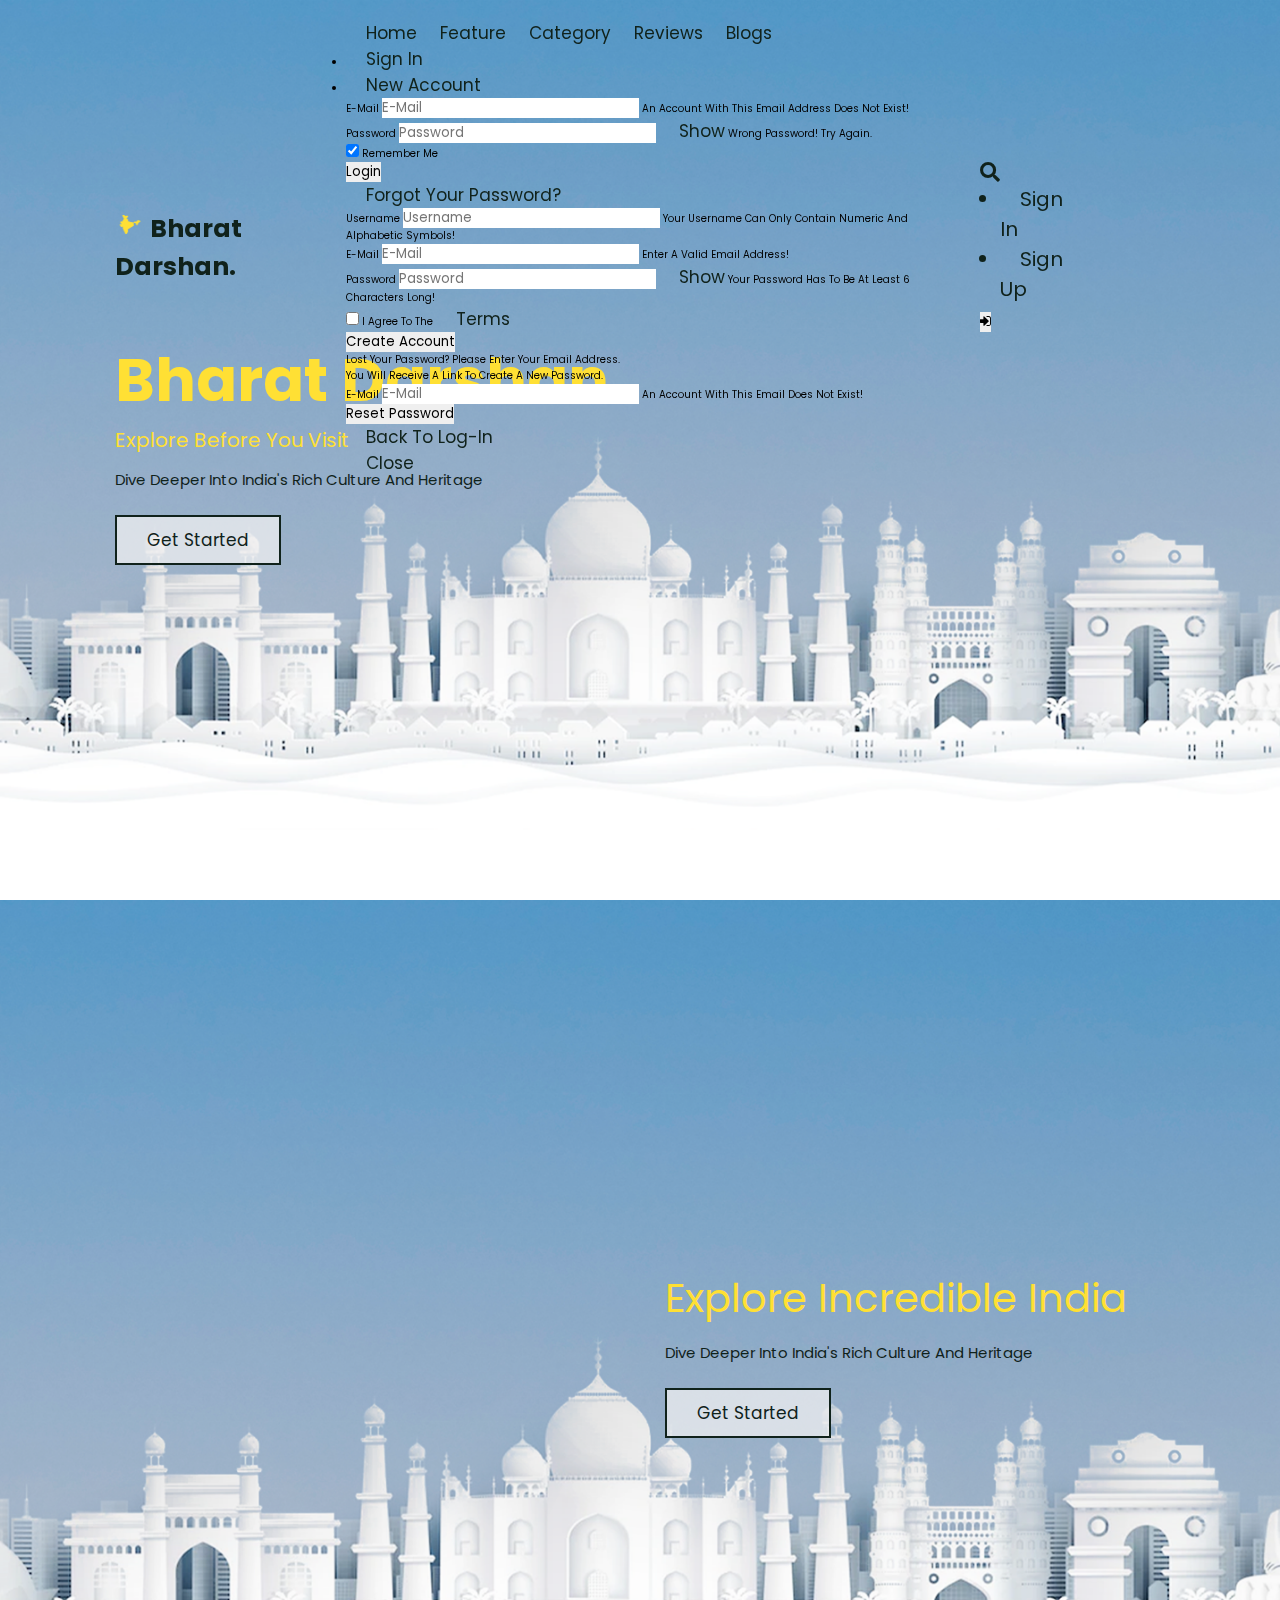
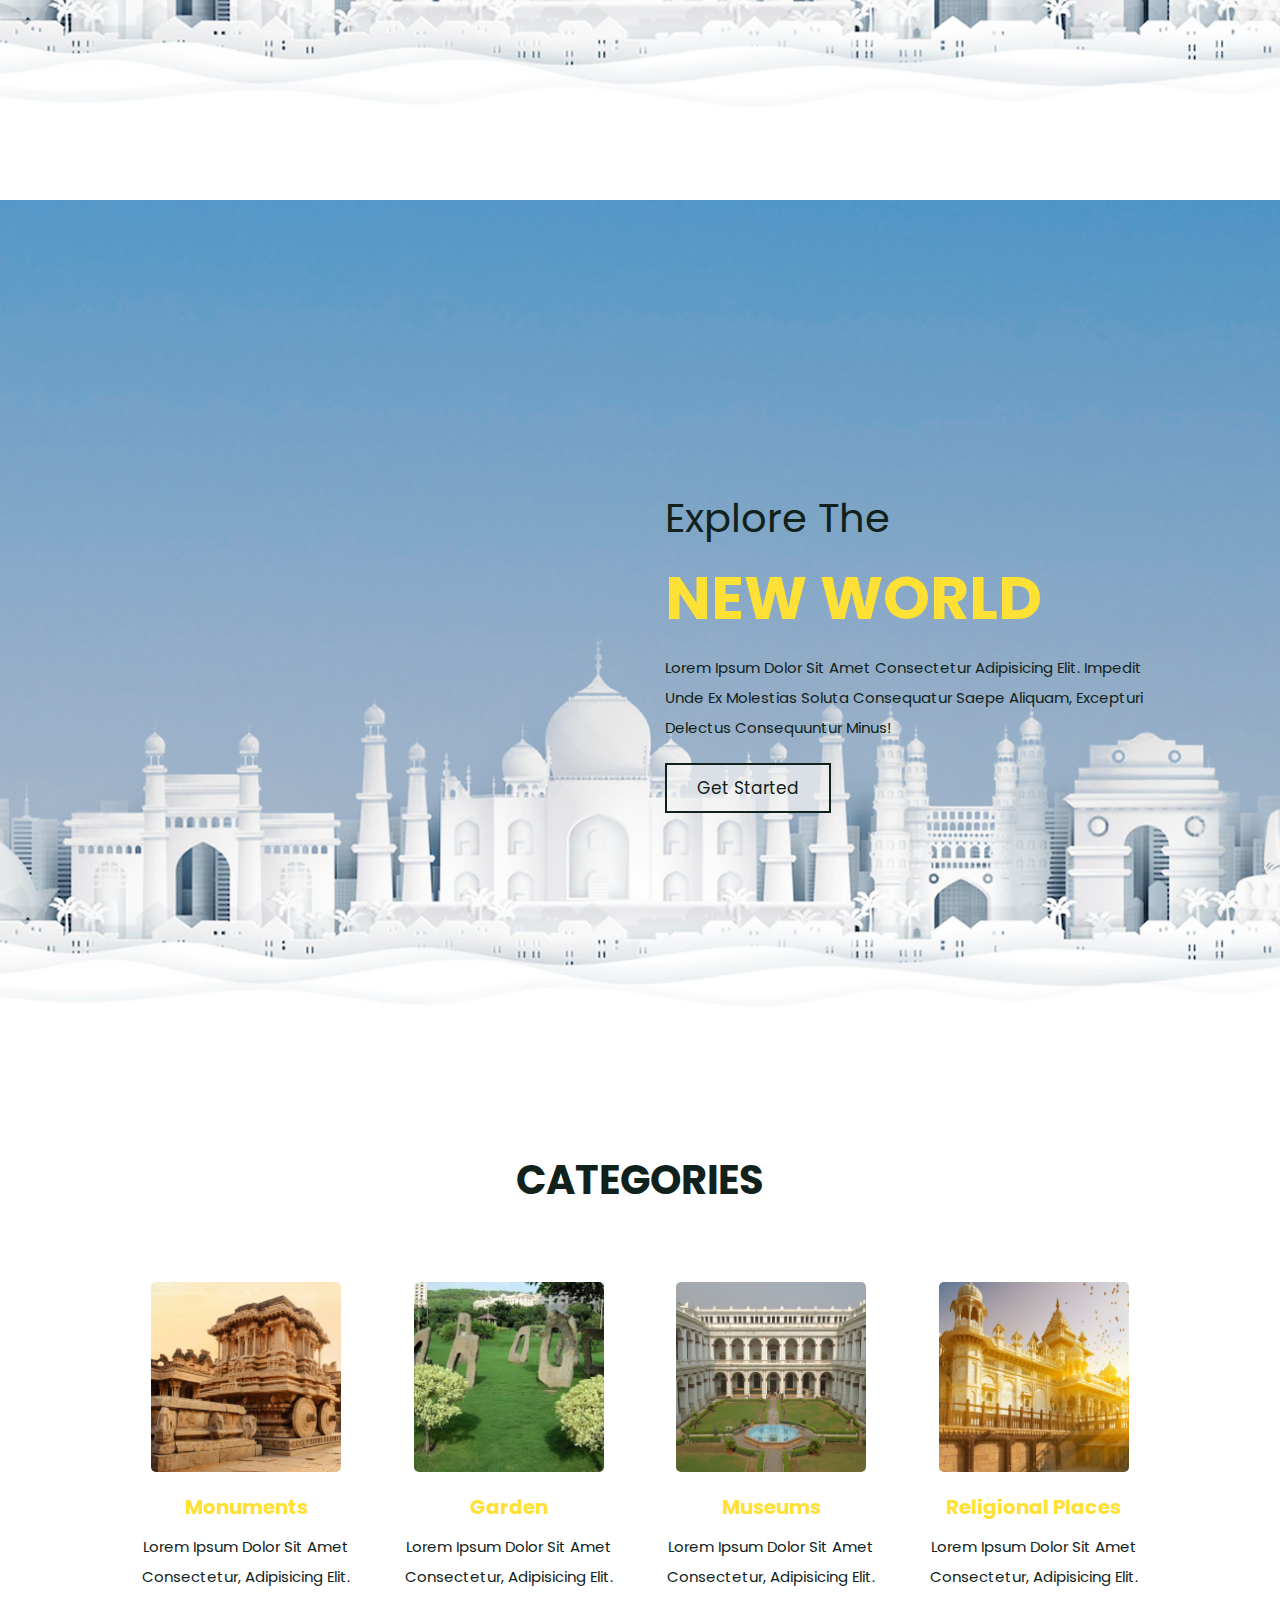
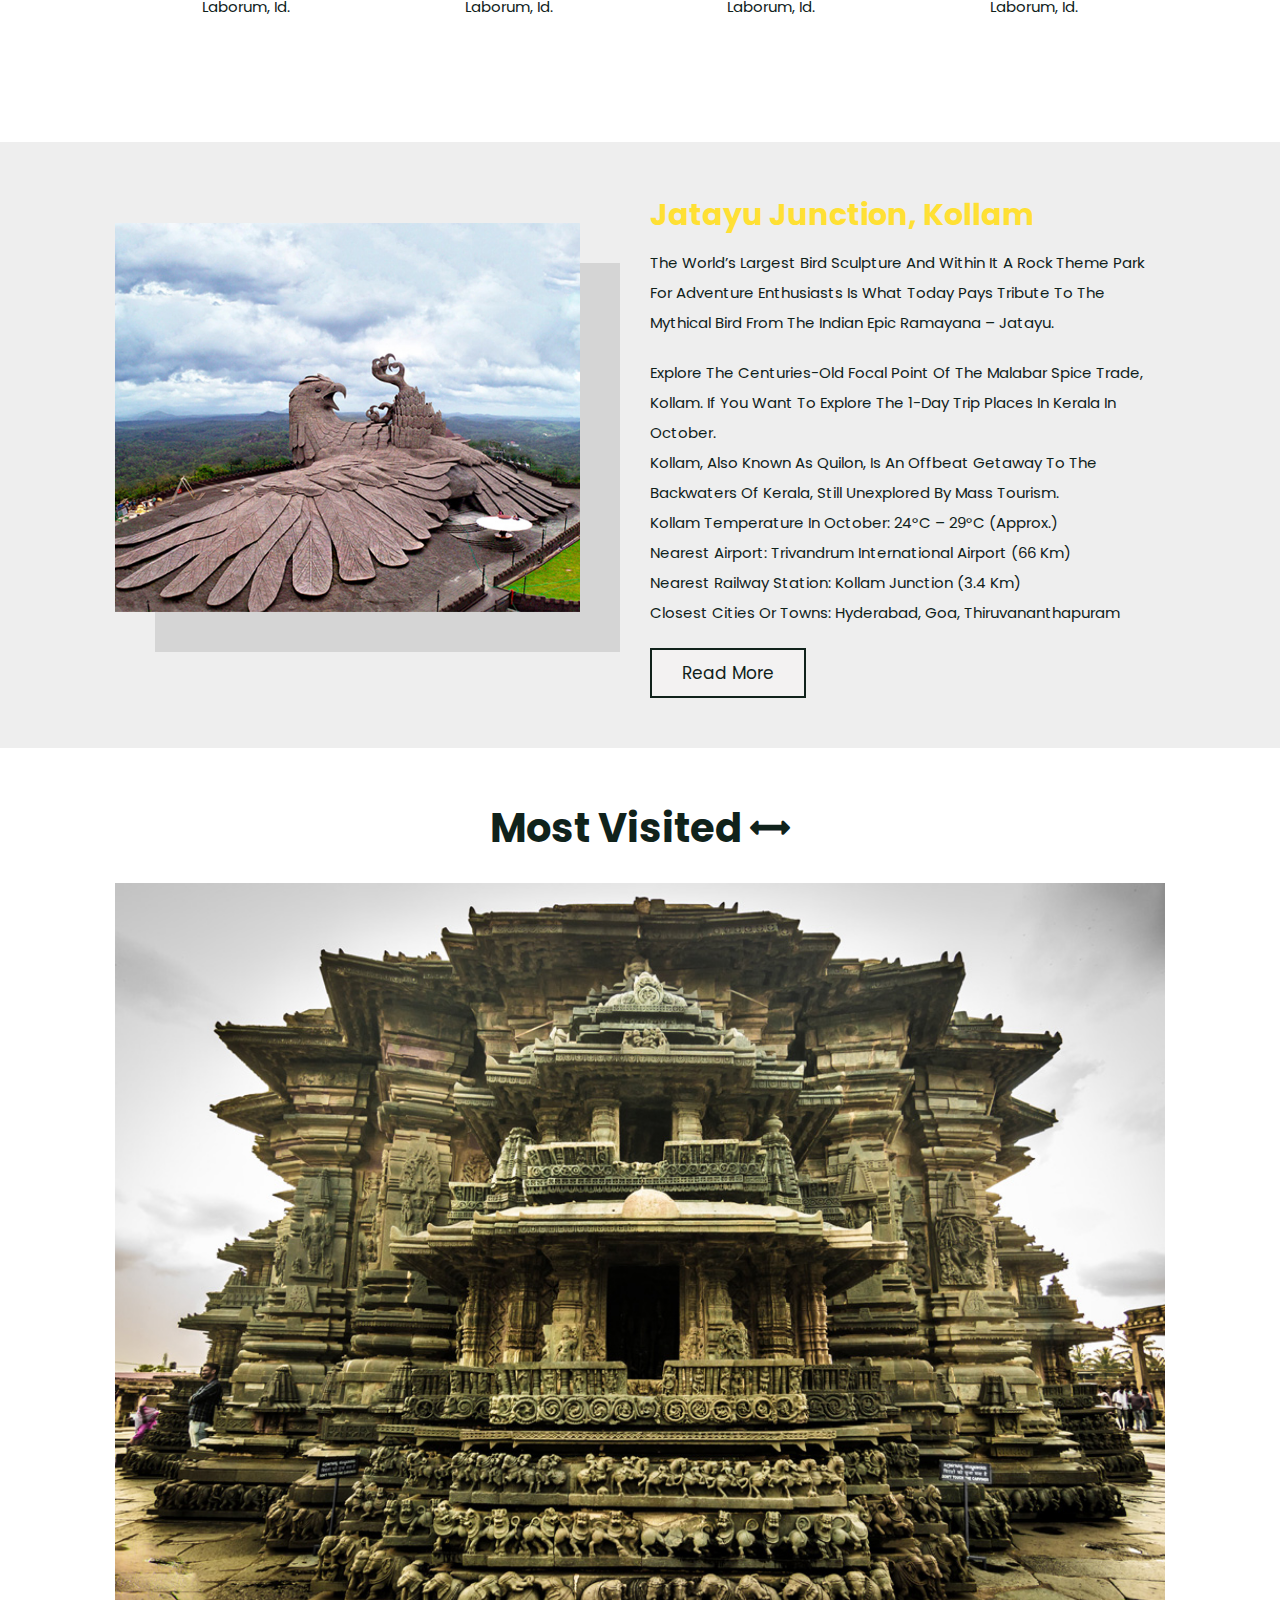
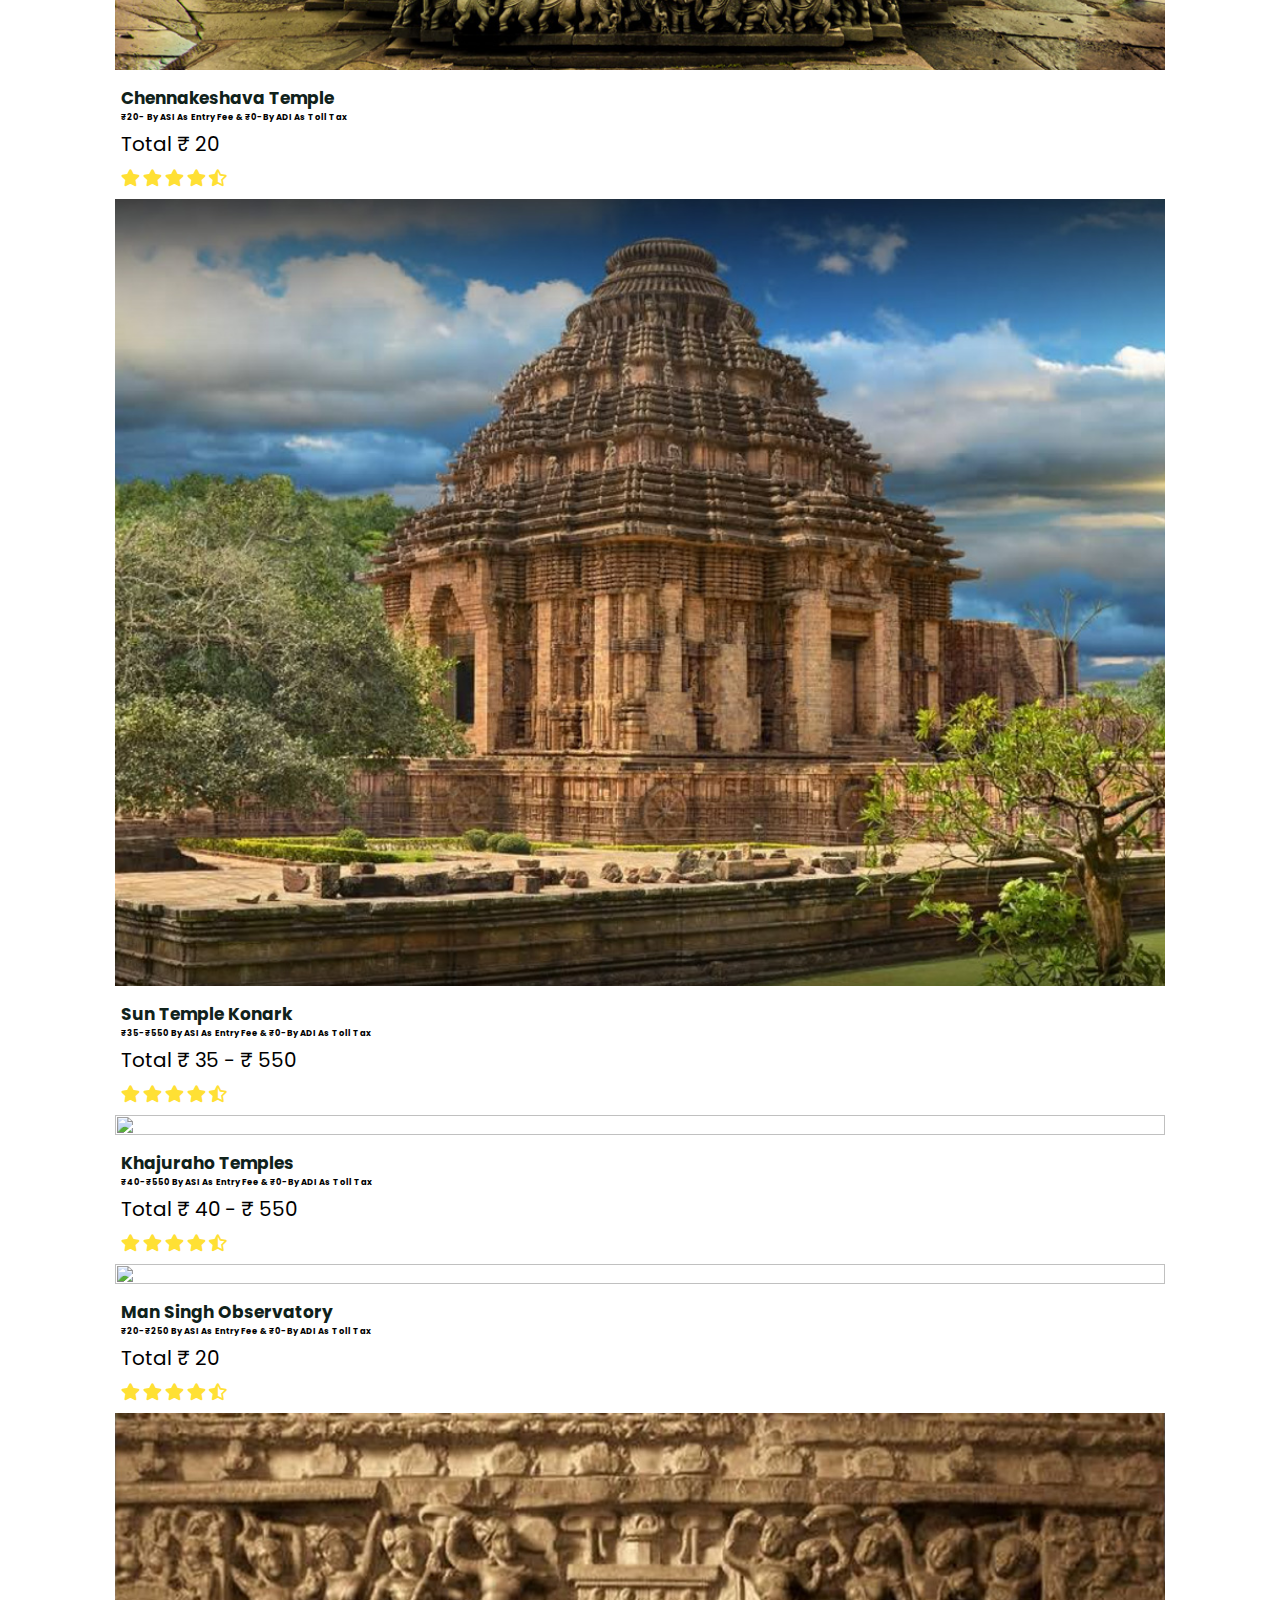
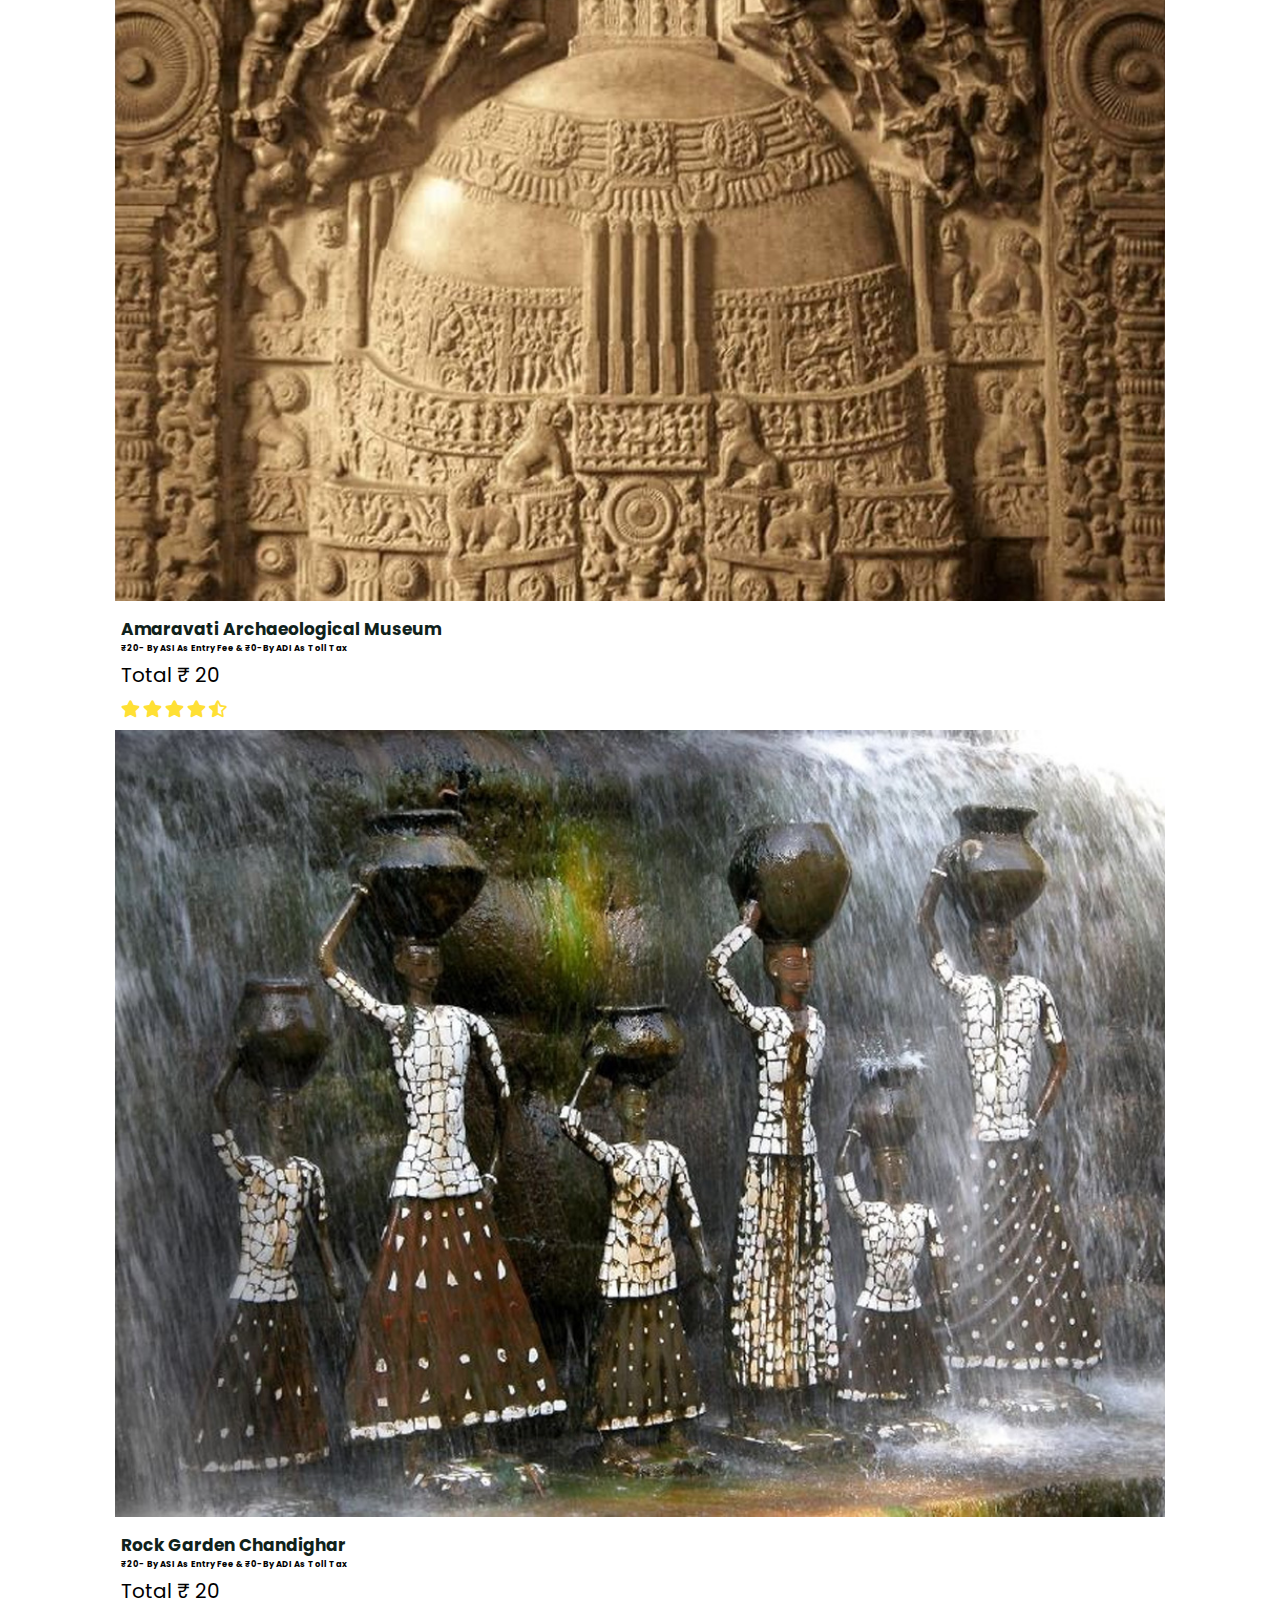
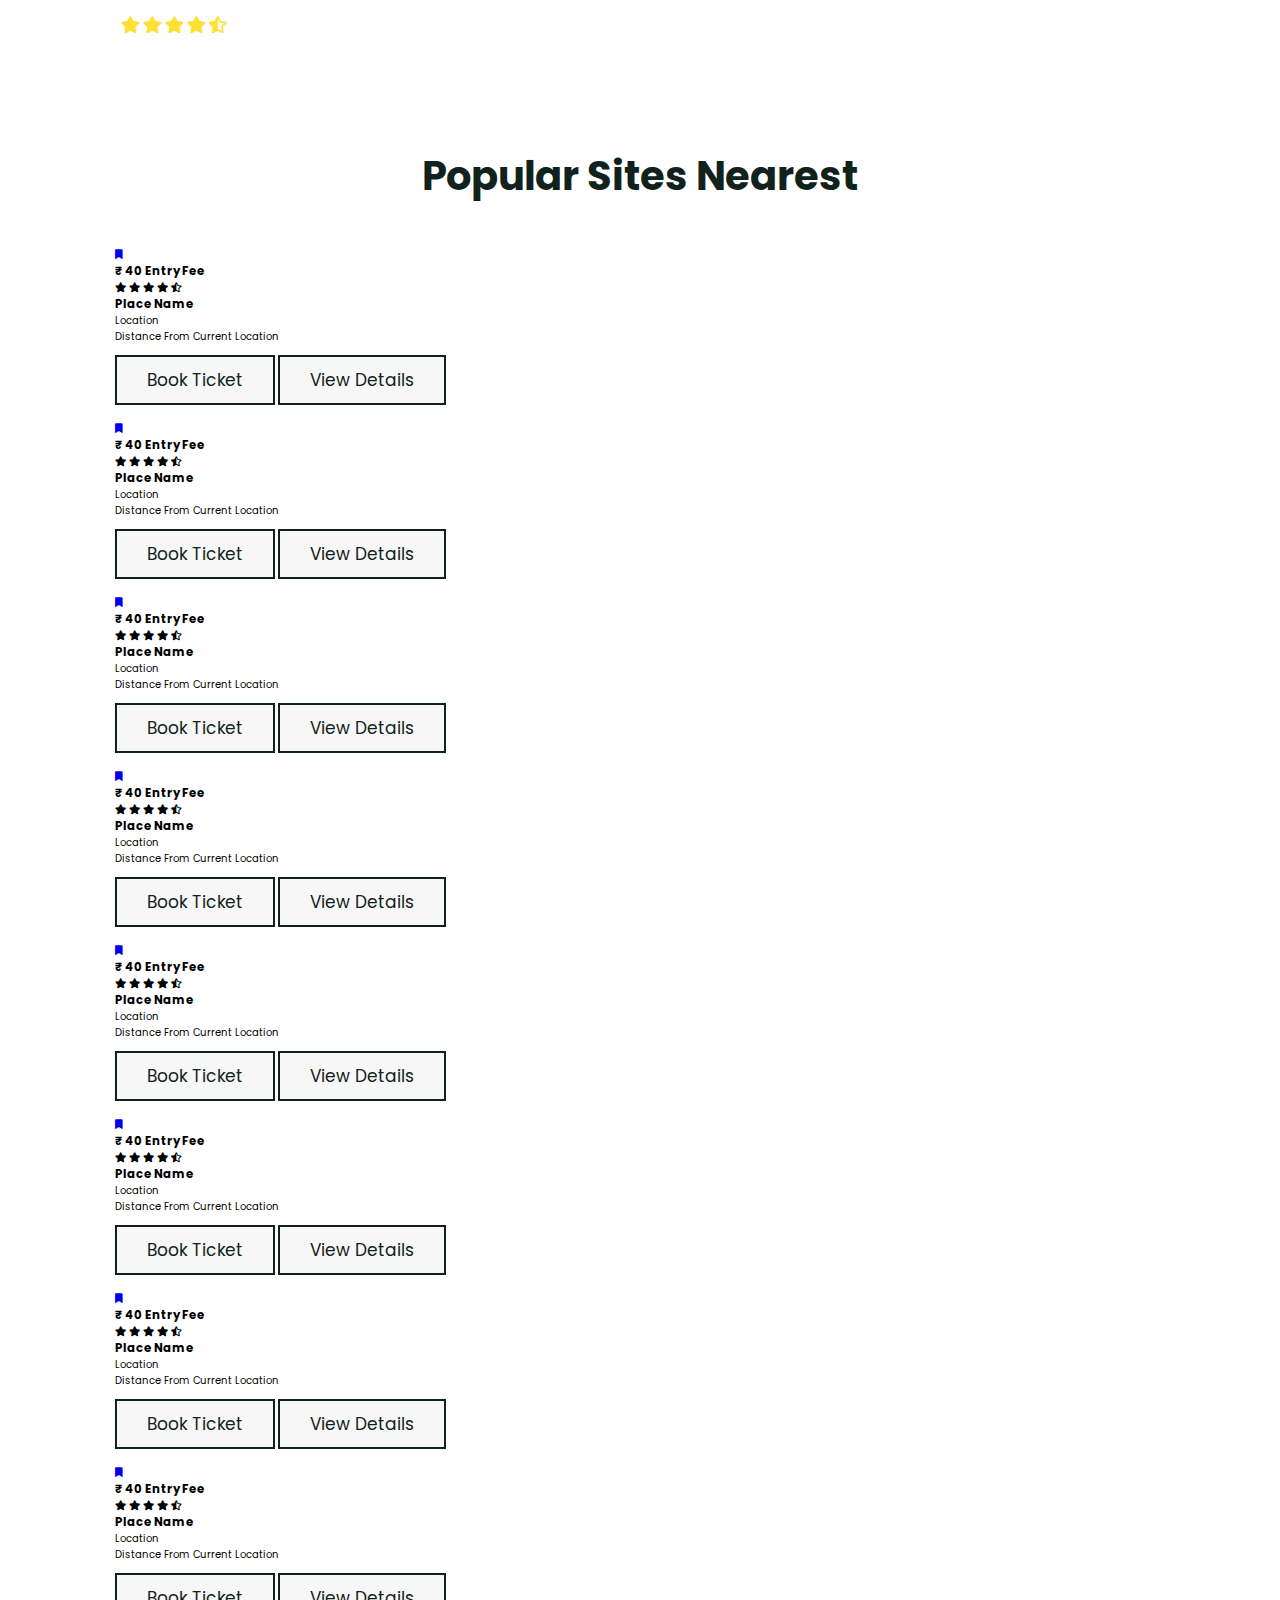
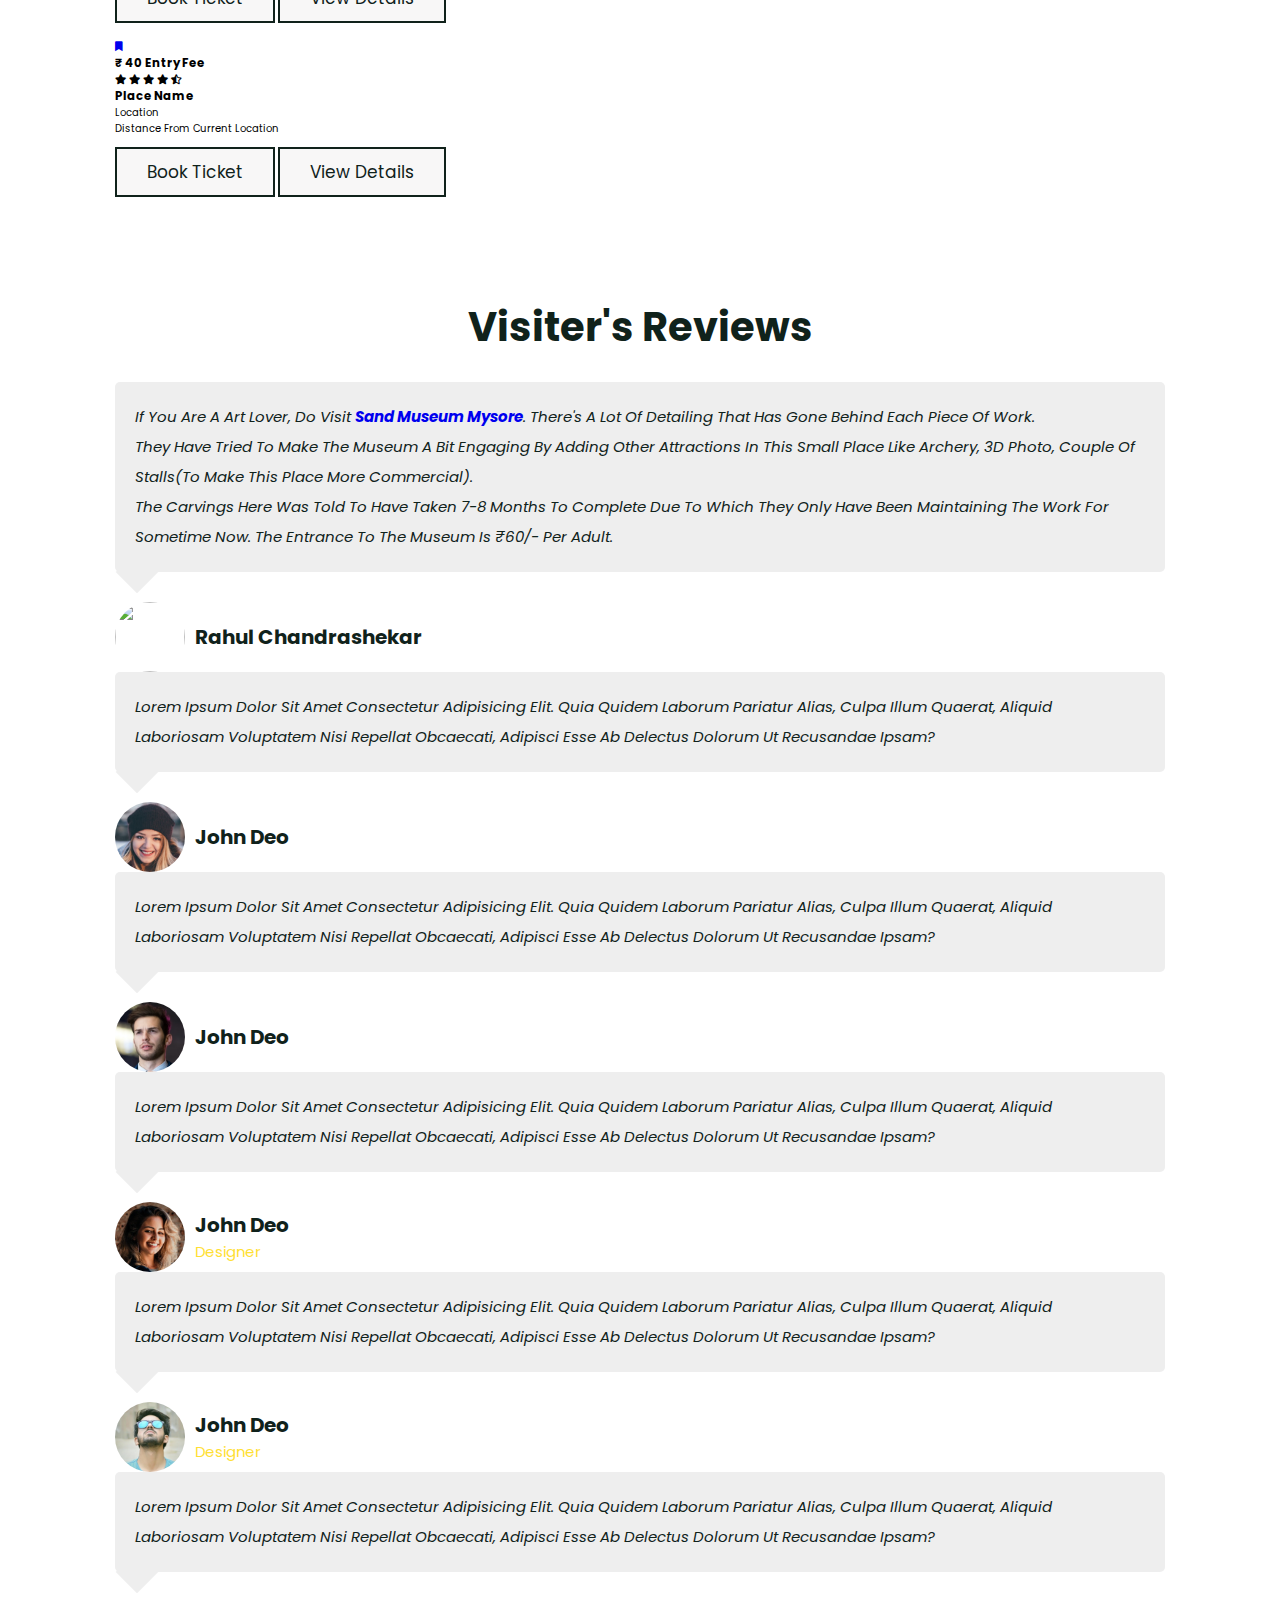
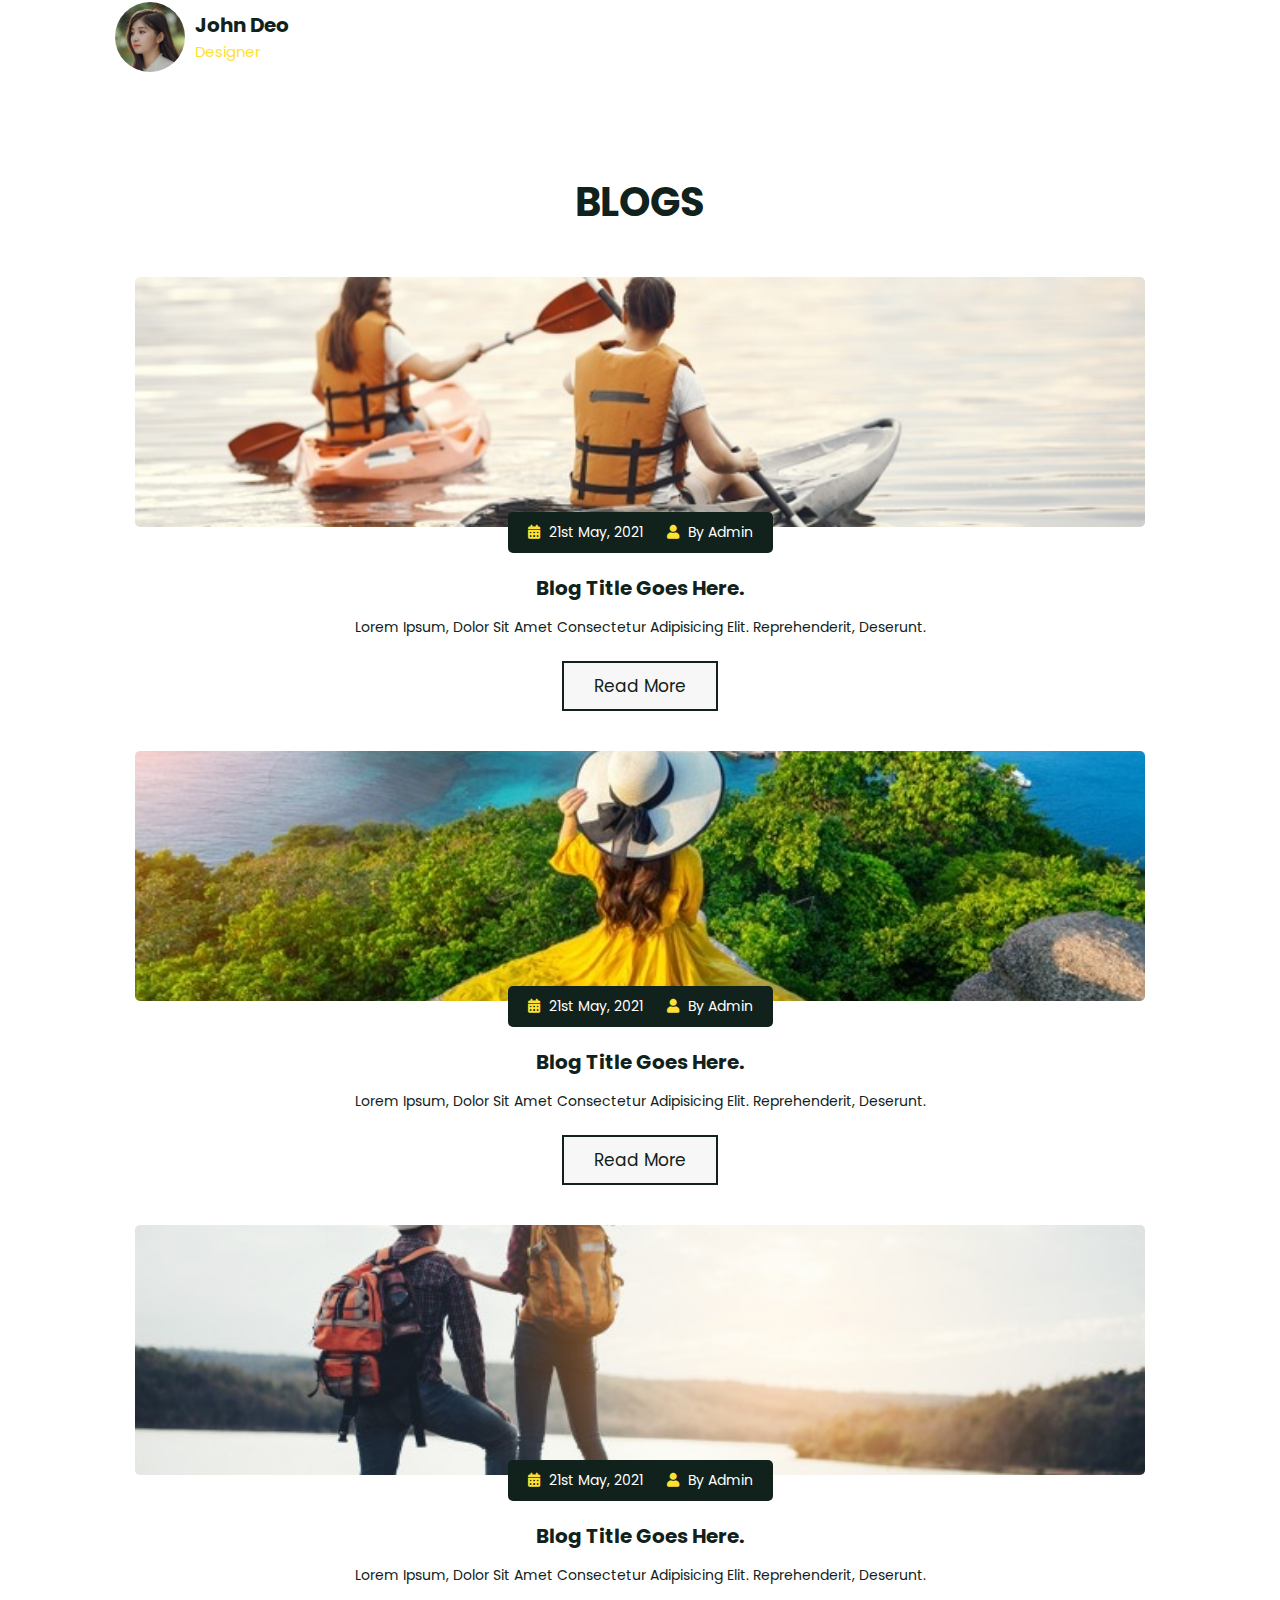
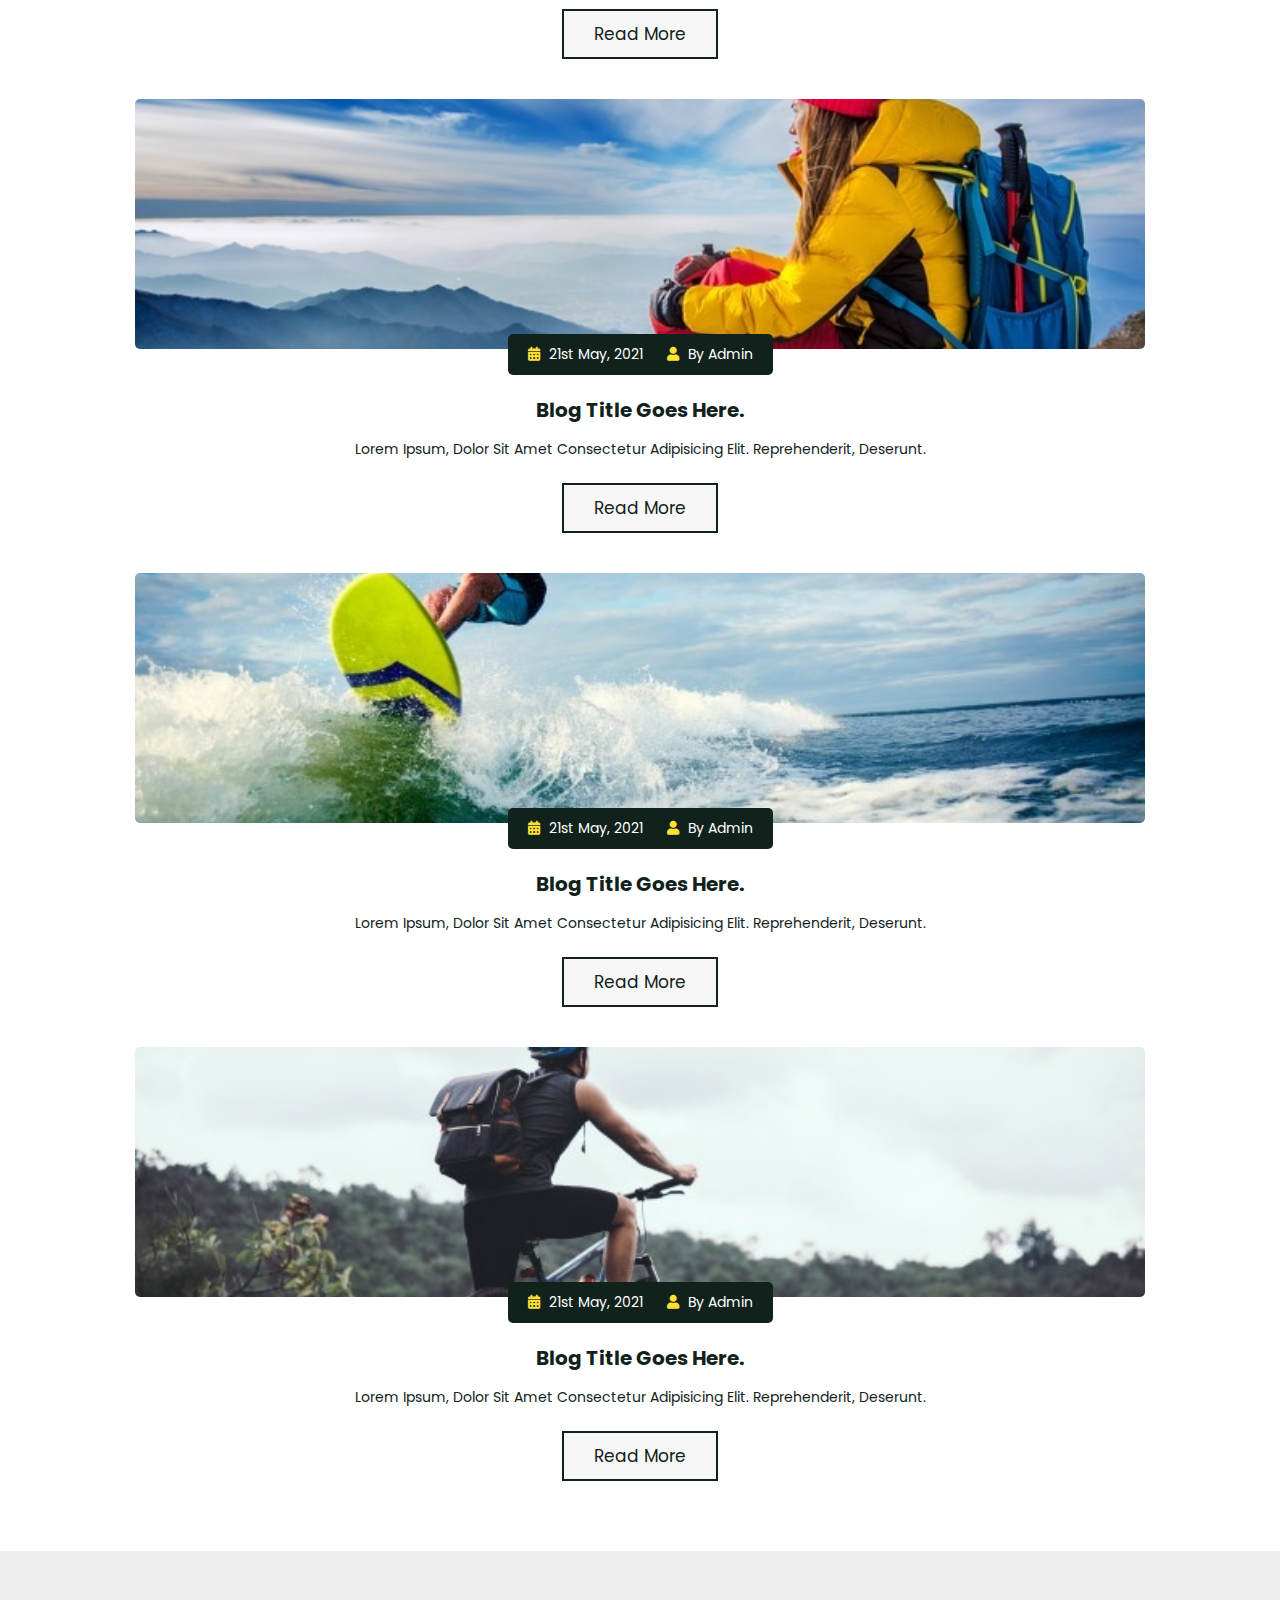
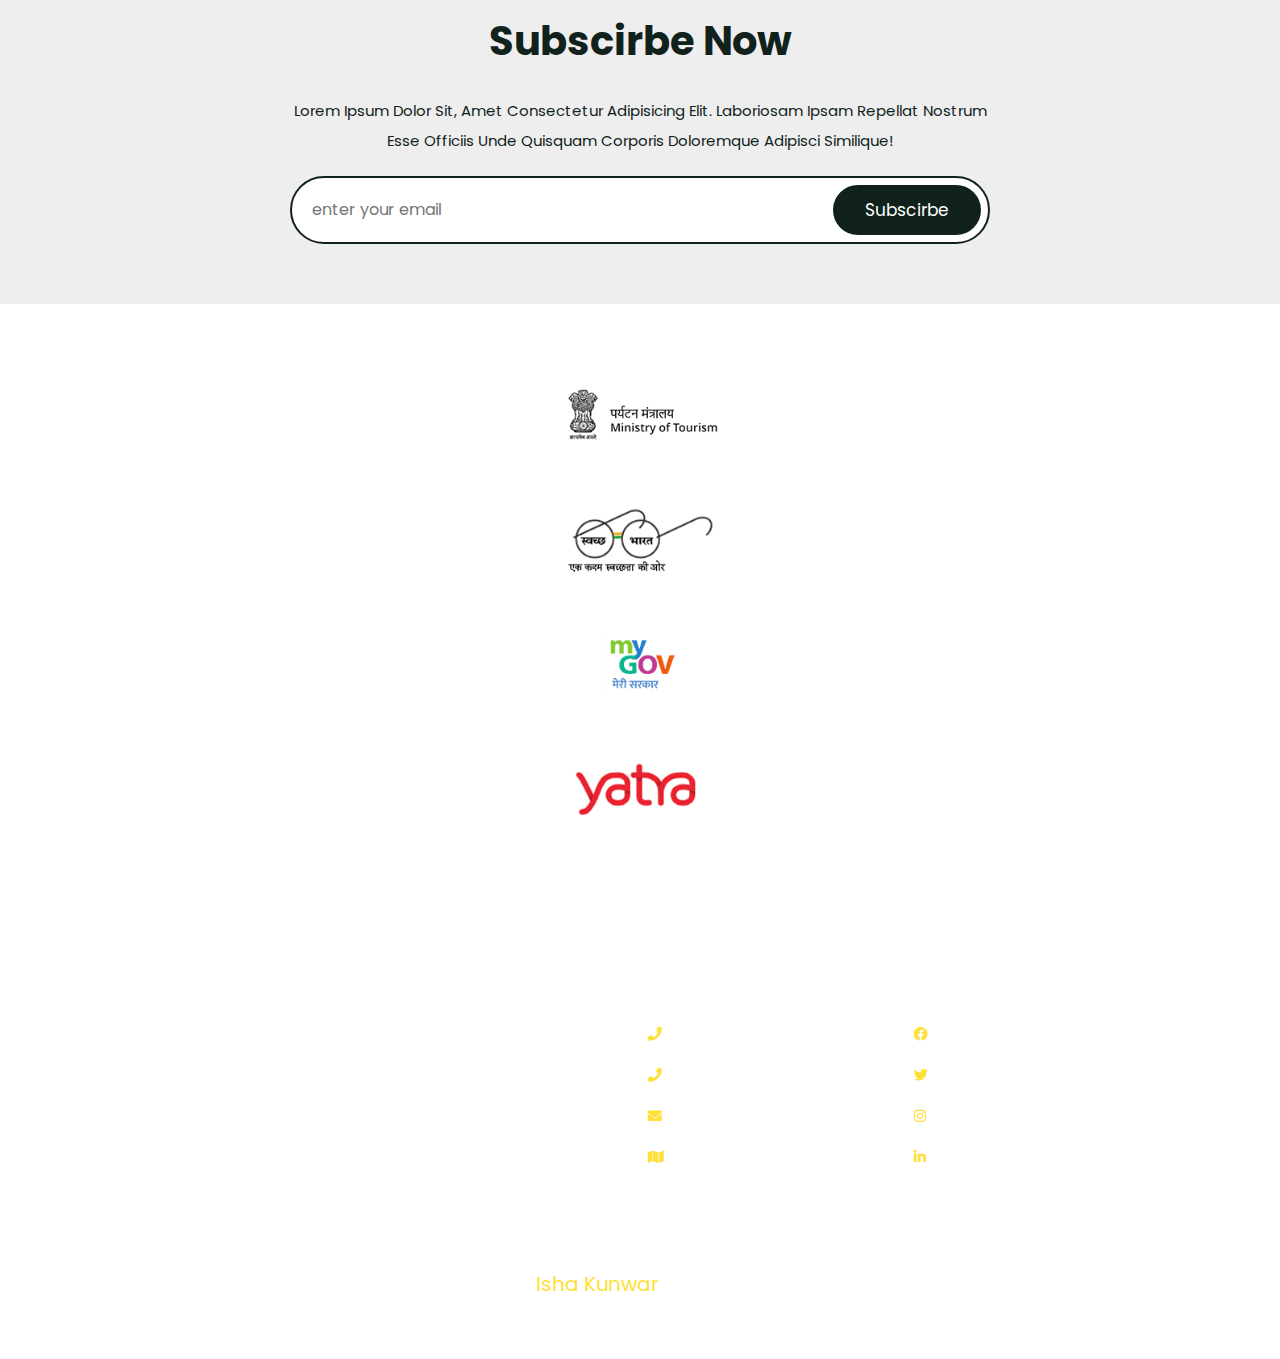
==== index.html @ 5067cfc7 "Update index.html" ====
<!DOCTYPE html>
<html lang="en">
<head>
    <meta charset="UTF-8">
    <meta http-equiv="X-UA-Compatible" content="IE=edge">
    <meta name="viewport" content="width=device-width, initial-scale=1.0">
    <title>Bharat Darshan website</title>
    <!-- <link rel="icon" type="image/x-icon" href="/images/"> -->
    <link rel="icon" href="images/a.png"
    <!-- font awesome cdn link  -->
    <link rel="stylesheet" href="https://cdnjs.cloudflare.com/ajax/libs/font-awesome/5.15.4/css/all.min.css">
    <link rel="stylesheet" href="https://cdnjs.cloudflare.com/ajax/libs/normalize/5.0.0/normalize.min.css">
    <link rel='stylesheet' href='https://cdnjs.cloudflare.com/ajax/libs/font-awesome/4.2.0/css/font-awesome.min.css'>
    <link rel="stylesheet" href="https://unpkg.com/swiper@7/swiper-bundle.min.css" />
    <link rel="stylesheet" href="https://cdnjs.cloudflare.com/ajax/libs/font-awesome/4.7.0/css/font-awesome.min.css">
    <!-- custom css file link  -->
    <link rel="stylesheet" href="css/style.css">

</head>
<body>
    
<!-- header section starts  -->

<header class="header">

    <a href="#" class="logo">
         <image  src="images/logo.png" class="log"> </image> 
        Bharat Darshan.
    </a>

    <nav class="navbar">
        <div id="nav-close" class="fas fa-times"></div>
        <a href="#home">home</a>
        <a href="#feature">feature</a>
        <a href="#category">category</a>
        
        <!-- <a href="#packages">packages</a> -->
        <a href="#reviews">reviews</a>
        <a href="#blogs">blogs</a>
        
        <!-- <a href="#" class="fas fa-shopping-cart"></a>
        <div id="search-btn" class="fas fa-search"></div> -->
        
        
        <div class="user-modal">
                <div class="user-modal-container">
                    <ul class="switcher">
                        <li><a href="#0">Sign in</a></li>
                        <li><a href="#0">New account</a></li>
                    </ul>
        
                    <div id="login">
                        <form class="form">
                            <p class="fieldset">
                                <label class="image-replace email" for="signin-email">E-mail</label>
                                <input class="full-width has-padding has-border" id="signin-email" type="email" placeholder="E-mail">
                                <span class="error-message">An account with this email address does not exist!</span>
                            </p>
        
                            <p class="fieldset">
                                <label class="image-replace password" for="signin-password">Password</label>
                                <input class="full-width has-padding has-border" id="signin-password" type="password"  placeholder="Password">
                                <a href="#0" class="hide-password">Show</a>
                                <span class="error-message">Wrong password! Try again.</span>
                            </p>
        
                            <p class="fieldset">
                                <input type="checkbox" id="remember-me" checked>
                                <label for="remember-me">Remember me</label>
                            </p>
        
                            <p class="fieldset">
                                <input class="full-width" type="submit" value="Login">
                            </p>
                        </form>
                        
                        <p class="form-bottom-message"><a href="#0">Forgot your password?</a></p>
                        <!-- <a href="#0" class="close-form">Close</a> -->
                    </div>
        
                    <div id="signup">
                        <form class="form">
                            <p class="fieldset">
                                <label class="image-replace username" for="signup-username">Username</label>
                                <input class="full-width has-padding has-border" id="signup-username" type="text" placeholder="Username">
                                <span class="error-message">Your username can only contain numeric and alphabetic symbols!</span>
                            </p>
        
                            <p class="fieldset">
                                <label class="image-replace email" for="signup-email">E-mail</label>
                                <input class="full-width has-padding has-border" id="signup-email" type="email" placeholder="E-mail">
                                <span class="error-message">Enter a valid email address!</span>
                            </p>
        
                            <p class="fieldset">
                                <label class="image-replace password" for="signup-password">Password</label>
                                <input class="full-width has-padding has-border" id="signup-password" type="password"  placeholder="Password">
                                <a href="#0" class="hide-password">Show</a>
                                <span class="error-message">Your password has to be at least 6 characters long!</span>
                            </p>
        
                            <p class="fieldset">
                                <input type="checkbox" id="accept-terms">
                                <label for="accept-terms">I agree to the <a class="accept-terms" href="#0">Terms</a></label>
                            </p>
        
                            <p class="fieldset">
                                <input class="full-width has-padding" type="submit" value="Create account">
                            </p>
                        </form>
        
                        <!-- <a href="#0" class="cd-close-form">Close</a> -->
                    </div>
        
                    <div id="reset-password">
                        <p class="form-message">Lost your password? Please enter your email address.</br> You will receive a link to create a new password.</p>
        
                        <form class="form">
                            <p class="fieldset">
                                <label class="image-replace email" for="reset-email">E-mail</label>
                                <input class="full-width has-padding has-border" id="reset-email" type="email" placeholder="E-mail">
                                <span class="error-message">An account with this email does not exist!</span>
                            </p>
        
                            <p class="fieldset">
                                <input class="full-width has-padding" type="submit" value="Reset password">
                            </p>
                        </form>
        
                        <p class="form-bottom-message"><a href="#0">Back to log-in</a></p>
                    </div>
                    <a href="#0" class="close-form">Close</a>
                </div>
            </div>
        </div>
    </nav>
    <div id="menu-btn" class="fas fa-bars" style="margin-right: 1rem;  font-size: 2rem;"></div>
    <div class="icons">
        <!-- <div id="menu-btn" class="fas fa-bars"></div> -->
      
        <div id="search-btn" class="fas fa-search">
        </div> 
        <!-- <button onclick="myFunction()" class="dropbtn"></button> -->
      
        <div id="myDropdown" class="dropdown-content">
                            
            <div class="main-nav"> <li><a class="signin" href="#0">Sign in</a></li></div>
           <div class="main-nav"><li><a class="signup" href="#0">Sign up</a></li></div>
        </div>
    <!-- </div> -->
  
    <div class="dropdown">
        <button onclick="myFunction()" class="dropbtn" class="fa fa-sign-in"><h2 class="fa fa-sign-in"></h2></button>
        <div id="myDropdown" class="dropdown-content">
         
        </div>
      </div>    
    </div>

</header>

<!-- header section ends -->

<!-- search form  -->

<div class="search-form">

    <div id="close-search" class="fas fa-times"></div>

    <form action="">
        <input type="search" name="" placeholder="search here..." id="search-box">
        <label for="search-box" class="fas fa-search"></label>
    </form>
</div>

<!-- home section starts  -->

<section class="home" id="home">

    <div class="swiper home-slider">

        <div class="swiper-wrapper">


            <div class="swiper-slide">
                <div class="box second" style="background: url(images/home-bg-1.png) no-repeat;">
                    <div class="content">
                        <h2>Bharat Darshan</h2><span id="yes">Explore Before You Visit</span>
                        <p>Dive deeper into India's rich culture and heritage</p>
                        <!-- <span>Explore Incredible India</span>
                        <h3>Bharat Darshan</h3> -->
                        <!-- <p>Lorem ipsum dolor sit amet consectetur adipisicing elit. Impedit unde ex molestias soluta consequatur saepe aliquam, excepturi delectus consequuntur minus!</p> -->
                        <a href="#" class="btn">get started</a>
                    </div>
                </div>
            </div>
            
            <div class="swiper-slide">
                <div class="box" style="background: url(images/home-bg-1.png) no-repeat;">
                    <div class="content">
                        <h3> </h3>
                        <span style="color: #ffe034; text-shadow: 10px;">Explore Incredible India</span>
                        
                        <p>Dive deeper into India's rich culture and heritage</p>
                        <a href="#" class="btn">get started</a>
                    </div>
                </div>
            </div>

            <div class="swiper-slide">
                <div class="box" style="background: url(images/home-bg-1.png) no-repeat;">
                    <div class="content">
                        <span>explore the</span>
                        <h3>new world</h3>
                        <p>Lorem ipsum dolor sit amet consectetur adipisicing elit. Impedit unde ex molestias soluta consequatur saepe aliquam, excepturi delectus consequuntur minus!</p>
                        <a href="#" class="btn">get started</a>
                    </div>
                </div>
            </div>

        </div>

        <div class="swiper-button-next"></div>
        <div class="swiper-button-prev"></div>

    </div>

</section>

<!-- home section ends -->

<!-- category section starts  -->

<section class="category" id="category">

    <h1 class="heading">CATEGORIES</h1><br><br>

    <div class="box-container">

        <div class="box2">
            <a href="search.html"  >    <img src="images/category-1.jpg" class="ch" alt=""></a>
            <h3 class="cch">Monuments</h3>
            <p>Lorem ipsum dolor sit amet consectetur, adipisicing elit. Laborum, id.</p>
            <!-- <a href="#" class="btn">read more</a> -->
        </div>

        <div class="box2">
           <a href="#"  > <img src="images/category-2.jpg" class="ch" alt="" > </a>
            <h3 class="cch">Garden</h3>
            <p>Lorem ipsum dolor sit amet consectetur, adipisicing elit. Laborum, id.</p>
            <!-- <a href="#" class="btn">read more</a> -->
        </div>

        <div class="box2">
            <a href="#" >    <img src="images/category-3.jpg" class="ch"alt=""></a>
            <h3 class="cch">Museums</h3>
            <p>Lorem ipsum dolor sit amet consectetur, adipisicing elit. Laborum, id.</p>
            <!-- <a href="#" class="btn">read more</a> -->
        </div>

        <div class="box2">
            <a href="search.html" >   <img src="images/category-4.jpg" class="ch"alt=""></a>
            <h3>Religional places</h3>
            <p>Lorem ipsum dolor sit amet consectetur, adipisicing elit. Laborum, id.</p>
            <!-- <a href="#" class="btn">read more</a> -->
        </div>
        
    
    </div>

</section>

<!-- category section ends -->

<!-- about section starts  -->

<section class="about" id="feature">

    <div class="image">
        <img src="images/about-img.jpg" alt="">
    </div>

    <div class="content">
        <h3>Jatayu Junction, Kollam</h3>
<!-- Contact
        Jatayu Junction,
        Jatayu Nature Park Rd,
        Chadayamangalam,
        Kollam, Kerala - 691534
        
        Ph: +91 97784 14178
        Email: info@jatayuearthscenter.in -->
        <p>The world’s largest bird sculpture and within it a rock theme park for adventure enthusiasts is what today pays tribute to the mythical bird from the Indian epic Ramayana – Jatayu.</p>
        <p> Explore the centuries-old focal point of the Malabar spice trade, Kollam. If you want to explore the 1-day trip places in Kerala in October.<br> Kollam, also known as Quilon, is an offbeat getaway to the backwaters of Kerala, still unexplored by mass tourism.
            <br> Kollam Temperature in October: 24°C – 29°C (approx.)<br>
            Nearest Airport: Trivandrum International Airport (66 km)<br>
            Nearest Railway Station: Kollam Junction (3.4 km)<br>
            Closest Cities or Towns: Hyderabad, Goa, Thiruvananthapuram<br>
            </p>
              <a href="#" class="btn">read more</a>
    </div>

</section>

<!-- about section ends -->

<!-- shop section starts  -->

<section class="bestrated" id="bestrated">

    <h1 class="heading">Most Visited <i class="fa fa-arrows-h"></i> </h1>

    <div class="swiper product-slider">

        <div class="swiper-wrapper">

            <div class="swiper-slide slide">
                <div class="image">
                    <img src="images/product-1.jpg" alt="Chennakeshava temple">
                    <div class="icons">
                        <a href="#" class="fa fa-ticket"></a>
                        <a href="#" class="fas fa-eye"></a>
                        <a href="#" class="fas fa-share"></a>
                    </div>
                </div>
                <div class="content">
                    <h3>Chennakeshava temple</h3>
                    <h5>₹20- by ASI as Entry fee & ₹0-by ADI as Toll tax</h4>
                    <div class="price"> Total ₹ 20 </div>
                    
                    <div class="stars">
                        <i class="fas fa-star"></i>
                        <i class="fas fa-star"></i>
                        <i class="fas fa-star"></i>
                        <i class="fas fa-star"></i>
                        <i class="fas fa-star-half-alt"></i>
                    </div>
                </div>
            </div>

            <div class="swiper-slide slide">
                <div class="image">
                    <img src="images/product-2.jpg" alt="">
                    <div class="icons">
                        <a href="#" class="fa fa-ticket"></a>
                        <a href="#" class="fas fa-eye"></a>
                        <a href="#" class="fas fa-share"></a>
                    </div>
                </div>
                <div class="content">
                    <h3>Sun Temple Konark</h3>
                    <h5>₹35-₹550 by ASI as Entry fee & ₹0-by ADI as Toll tax</h4>
                    <div class="price"> Total ₹ 35 - ₹ 550 </div>
                    <div class="stars">
                        <i class="fas fa-star"></i>
                        <i class="fas fa-star"></i>
                        <i class="fas fa-star"></i>
                        <i class="fas fa-star"></i>
                        <i class="fas fa-star-half-alt"></i>
                    </div>
                </div>
            </div>

            <div class="swiper-slide slide">
                <div class="image">
                    <img src="images/product-3.jpg" alt="">
                    <div class="icons">
                        <a href="#" class="fa fa-ticket"></a>
                        <a href="#" class="fas fa-eye"></a>
                        <a href="#" class="fas fa-share"></a>
                    </div>
                </div>
                <div class="content">
                    <h3>Khajuraho Temples</h3>
                    <h5>₹40-₹550 by ASI as Entry fee & ₹0-by ADI as Toll tax</h4>
                    <div class="price">Total ₹ 40 - ₹ 550 </div>
                    <div class="stars">
                        <i class="fas fa-star"></i>
                        <i class="fas fa-star"></i>
                        <i class="fas fa-star"></i>
                        <i class="fas fa-star"></i>
                        <i class="fas fa-star-half-alt"></i>
                    </div>
                </div>
            </div>

            <div class="swiper-slide slide">
                <div class="image">
                    <img src="images/product-4.jpg" alt="">
                    <div class="icons">
                        <a href="#" class="fa fa-ticket"></a>
                        <a href="#" class="fas fa-eye"></a>
                        <a href="#" class="fas fa-share"></a>
                    </div>
                </div>
                <div class="content">
                    <h3>Man Singh Observatory</h3>
                    <h5>₹20-₹250 by ASI as Entry fee & ₹0-by ADI as Toll tax</h4>
                    <div class="price"> Total ₹ 20 </div>
                    <div class="stars">
                        <i class="fas fa-star"></i>
                        <i class="fas fa-star"></i>
                        <i class="fas fa-star"></i>
                        <i class="fas fa-star"></i>
                        <i class="fas fa-star-half-alt"></i>
                    </div>
                </div>
            </div>

            <div class="swiper-slide slide">
                <div class="image">
                    <img src="images/product-5.jpg" alt="">
                    <div class="icons">
                        <a href="#" class="fa fa-ticket"></a>
                        <a href="#" class="fas fa-eye"></a>
                        <a href="#" class="fas fa-share"></a>
                    </div>
                </div>
                <div class="content">
                    <h3>Amaravati Archaeological Museum</h3>
                    <h5>₹20- by ASI as Entry fee & ₹0-by ADI as Toll tax</h4>
                    <div class="price"> Total ₹ 20 </div>
                    <div class="stars">
                        <i class="fas fa-star"></i>
                        <i class="fas fa-star"></i>
                        <i class="fas fa-star"></i>
                        <i class="fas fa-star"></i>
                        <i class="fas fa-star-half-alt"></i>
                    </div>
                </div>
            </div>

            <div class="swiper-slide slide">
                <div class="image">
                    <img src="images/product-6.jpg" alt="">
                    <div class="icons">
                        <a href="#" class="fa fa-ticket"></a>
                        <a href="#" class="fas fa-eye"></a>
                        <a href="#" class="fas fa-share"></a>
                    </div>
                </div>
                <div class="content">
                    <h3>Rock Garden Chandighar</h3>
                    <h5>₹20- by ASI as Entry fee & ₹0-by ADI as Toll tax</h4>
                    <div class="price"> Total ₹ 20 </div>
                    <div class="stars">
                        <i class="fas fa-star"></i>
                        <i class="fas fa-star"></i>
                        <i class="fas fa-star"></i>
                        <i class="fas fa-star"></i>
                        <i class="fas fa-star-half-alt"></i>
                    </div>
                </div>
            </div>

        </div>

        <div class="swiper-button-next"></div>
        <div class="swiper-button-prev"></div>

    </div>

</section>

<!-- shop section ends -->

<!-- featured -->

<section class="featured" id="featured">

    <h1 class="heading">Popular Sites Nearest</h1>

    <div class="box-container">

        <div class="box">
            <div class="image-container">
                <img src="images/searchFilter/img-1.png" alt="">
                <div class="info">
                    <!-- <h3>3 days ago</h3>
                    <h3>for rent</h3> -->
                </div>
                <div class="icons">
                  <!-- //save/starts -->
                    <!-- <a href="#" class="fas fa-film"><h3>1</h3></a> -->
                    <a href="#" class="fas fa-bookmark"></a>
                </div>
            </div>
            <div class="content">
                <div class="price">
                    <h3>₹ 40 Entry Fee</h3>
                    <div class="stars">
                        <i class="fas fa-star"></i>
                        <i class="fas fa-star"></i>
                        <i class="fas fa-star"></i>
                        <i class="fas fa-star"></i>
                        <i class="fas fa-star-half-alt"></i>
                    </div>
                </div>
                <div class="location">
                    <h3>Place Name</h3>
                    <p>Location</p>
                    <p>Distance from current Location</p>
                </div>
                <div class="details">
                    <!-- <h3> <i class="fas fa-expand"></i> 3500 sqft </h3> -->
                    <!-- <h3> <i class="fas fa-bed"></i> 3 beds </h3> -->
                    <!-- <h3> <i class="fas fa-bath"></i> 2 baths </h3> -->
                </div>
                <div class="buttons">
                    <a href="#" class="btn">Book Ticket</a>
                    <a href="#" class="btn">view details</a>
                </div>
            </div>
        </div>
        <div class="box">
            <div class="image-container">
                <img src="images/searchFilter/img-2.png" alt="">
                <div class="info">
                    <!-- <h3>3 days ago</h3>
                    <h3>for rent</h3> -->
                </div>
                <div class="icons">
                  <!-- //save/starts -->
                    <!-- <a href="#" class="fas fa-film"><h3>1</h3></a> -->
                    <a href="#" class="fas fa-bookmark"></a>
                </div>
            </div>
            <div class="content">
                <div class="price">
                    <h3>₹ 40 Entry Fee</h3>
                    <div class="stars">
                        <i class="fas fa-star"></i>
                        <i class="fas fa-star"></i>
                        <i class="fas fa-star"></i>
                        <i class="fas fa-star"></i>
                        <i class="fas fa-star-half-alt"></i>
                    </div>
                </div>
                <div class="location">
                    <h3>Place Name</h3>
                    <p>Location</p>
                    <p>Distance from current Location</p>
                </div>
                <div class="details">
                    <!-- <h3> <i class="fas fa-expand"></i> 3500 sqft </h3> -->
                    <!-- <h3> <i class="fas fa-bed"></i> 3 beds </h3> -->
                    <!-- <h3> <i class="fas fa-bath"></i> 2 baths </h3> -->
                </div>
                <div class="buttons">
                    <a href="#" class="btn">Book Ticket</a>
                    <a href="#" class="btn">view details</a>
                </div>
            </div>
        </div>
        <div class="box">
            <div class="image-container">
                <img src="images/searchFilter/img-3.png" alt="">
                <div class="info">
                    <!-- <h3>3 days ago</h3>
                    <h3>for rent</h3> -->
                </div>
                <div class="icons">
                  <!-- //save/starts -->
                    <!-- <a href="#" class="fas fa-film"><h3>1</h3></a> -->
                    <a href="#" class="fas fa-bookmark"></a>
                </div>
            </div>
            <div class="content">
                <div class="price">
                    <h3>₹ 40 Entry Fee</h3>
                    <div class="stars">
                        <i class="fas fa-star"></i>
                        <i class="fas fa-star"></i>
                        <i class="fas fa-star"></i>
                        <i class="fas fa-star"></i>
                        <i class="fas fa-star-half-alt"></i>
                    </div>
                </div>
                <div class="location">
                    <h3>Place Name</h3>
                    <p>Location</p>
                    <p>Distance from current Location</p>
                </div>
                <div class="details">
                    <!-- <h3> <i class="fas fa-expand"></i> 3500 sqft </h3> -->
                    <!-- <h3> <i class="fas fa-bed"></i> 3 beds </h3> -->
                    <!-- <h3> <i class="fas fa-bath"></i> 2 baths </h3> -->
                </div>
                <div class="buttons">
                    <a href="#" class="btn">Book Ticket</a>
                    <a href="#" class="btn">view details</a>
                </div>
            </div>
        </div>
        <div class="box">
            <div class="image-container">
                <img src="images/searchFilter/img-4.png" alt="">
                <div class="info">
                    <!-- <h3>3 days ago</h3>
                    <h3>for rent</h3> -->
                </div>
                <div class="icons">
                  <!-- //save/starts -->
                    <!-- <a href="#" class="fas fa-film"><h3>1</h3></a> -->
                    <a href="#" class="fas fa-bookmark"></a>
                </div>
            </div>
            <div class="content">
                <div class="price">
                    <h3>₹ 40 Entry Fee</h3>
                    <div class="stars">
                        <i class="fas fa-star"></i>
                        <i class="fas fa-star"></i>
                        <i class="fas fa-star"></i>
                        <i class="fas fa-star"></i>
                        <i class="fas fa-star-half-alt"></i>
                    </div>
                </div>
                <div class="location">
                    <h3>Place Name</h3>
                    <p>Location</p>
                    <p>Distance from current Location</p>
                </div>
                <div class="details">
                    <!-- <h3> <i class="fas fa-expand"></i> 3500 sqft </h3> -->
                    <!-- <h3> <i class="fas fa-bed"></i> 3 beds </h3> -->
                    <!-- <h3> <i class="fas fa-bath"></i> 2 baths </h3> -->
                </div>
                <div class="buttons">
                    <a href="#" class="btn">Book Ticket</a>
                    <a href="#" class="btn">view details</a>
                </div>
            </div>
        </div>
        <div class="box">
            <div class="image-container">
                <img src="images/searchFilter/img-5.png" alt="">
                <div class="info">
                    <!-- <h3>3 days ago</h3>
                    <h3>for rent</h3> -->
                </div>
                <div class="icons">
                  <!-- //save/starts -->
                    <!-- <a href="#" class="fas fa-film"><h3>1</h3></a> -->
                    <a href="#" class="fas fa-bookmark"></a>
                </div>
            </div>
            <div class="content">
                <div class="price">
                    <h3>₹ 40 Entry Fee</h3>
                    <div class="stars">
                        <i class="fas fa-star"></i>
                        <i class="fas fa-star"></i>
                        <i class="fas fa-star"></i>
                        <i class="fas fa-star"></i>
                        <i class="fas fa-star-half-alt"></i>
                    </div>
                </div>
                <div class="location">
                    <h3>Place Name</h3>
                    <p>Location</p>
                    <p>Distance from current Location</p>
                </div>
                <div class="details">
                    <!-- <h3> <i class="fas fa-expand"></i> 3500 sqft </h3> -->
                    <!-- <h3> <i class="fas fa-bed"></i> 3 beds </h3> -->
                    <!-- <h3> <i class="fas fa-bath"></i> 2 baths </h3> -->
                </div>
                <div class="buttons">
                    <a href="#" class="btn">Book Ticket</a>
                    <a href="#" class="btn">view details</a>
                </div>
            </div>
        </div>
        <div class="box">
            <div class="image-container">
                <img src="images/searchFilter/img-6.png" alt="">
                <div class="info">
                    <!-- <h3>3 days ago</h3>
                    <h3>for rent</h3> -->
                </div>
                <div class="icons">
                  <!-- //save/starts -->
                    <!-- <a href="#" class="fas fa-film"><h3>1</h3></a> -->
                    <a href="#" class="fas fa-bookmark"></a>
                </div>
            </div>
            <div class="content">
                <div class="price">
                    <h3>₹ 40 Entry Fee</h3>
                    <div class="stars">
                        <i class="fas fa-star"></i>
                        <i class="fas fa-star"></i>
                        <i class="fas fa-star"></i>
                        <i class="fas fa-star"></i>
                        <i class="fas fa-star-half-alt"></i>
                    </div>
                </div>
                <div class="location">
                    <h3>Place Name</h3>
                    <p>Location</p>
                    <p>Distance from current Location</p>
                </div>
                <div class="details">
                    <!-- <h3> <i class="fas fa-expand"></i> 3500 sqft </h3> -->
                    <!-- <h3> <i class="fas fa-bed"></i> 3 beds </h3> -->
                    <!-- <h3> <i class="fas fa-bath"></i> 2 baths </h3> -->
                </div>
                <div class="buttons">
                    <a href="#" class="btn">Book Ticket</a>
                    <a href="#" class="btn">view details</a>
                </div>
            </div>
        </div>
        <div class="box">
            <div class="image-container">
                <img src="images/searchFilter/img-7.png" alt="">
                <div class="info">
                    <!-- <h3>3 days ago</h3>
                    <h3>for rent</h3> -->
                </div>
                <div class="icons">
                  <!-- //save/starts -->
                    <!-- <a href="#" class="fas fa-film"><h3>1</h3></a> -->
                    <a href="#" class="fas fa-bookmark"></a>
                </div>
            </div>
            <div class="content">
                <div class="price">
                    <h3>₹ 40 Entry Fee</h3>
                    <div class="stars">
                        <i class="fas fa-star"></i>
                        <i class="fas fa-star"></i>
                        <i class="fas fa-star"></i>
                        <i class="fas fa-star"></i>
                        <i class="fas fa-star-half-alt"></i>
                    </div>
                </div>
                <div class="location">
                    <h3>Place Name</h3>
                    <p>Location</p>
                    <p>Distance from current Location</p>
                </div>
                <div class="details">
                    <!-- <h3> <i class="fas fa-expand"></i> 3500 sqft </h3> -->
                    <!-- <h3> <i class="fas fa-bed"></i> 3 beds </h3> -->
                    <!-- <h3> <i class="fas fa-bath"></i> 2 baths </h3> -->
                </div>
                <div class="buttons">
                    <a href="#" class="btn">Book Ticket</a>
                    <a href="#" class="btn">view details</a>
                </div>
            </div>
        </div>
        <div class="box">
            <div class="image-container">
                <img src="images/searchFilter/img-8.png" alt="">
                <div class="info">
                    <!-- <h3>3 days ago</h3>
                    <h3>for rent</h3> -->
                </div>
                <div class="icons">
                  <!-- //save/starts -->
                    <!-- <a href="#" class="fas fa-film"><h3>1</h3></a> -->
                    <a href="#" class="fas fa-bookmark"></a>
                </div>
            </div>
            <div class="content">
                <div class="price">
                    <h3>₹ 40 Entry Fee</h3>
                    <div class="stars">
                        <i class="fas fa-star"></i>
                        <i class="fas fa-star"></i>
                        <i class="fas fa-star"></i>
                        <i class="fas fa-star"></i>
                        <i class="fas fa-star-half-alt"></i>
                    </div>
                </div>
                <div class="location">
                    <h3>Place Name</h3>
                    <p>Location</p>
                    <p>Distance from current Location</p>
                </div>
                <div class="details">
                    <!-- <h3> <i class="fas fa-expand"></i> 3500 sqft </h3> -->
                    <!-- <h3> <i class="fas fa-bed"></i> 3 beds </h3> -->
                    <!-- <h3> <i class="fas fa-bath"></i> 2 baths </h3> -->
                </div>
                <div class="buttons">
                    <a href="#" class="btn">Book Ticket</a>
                    <a href="#" class="btn">view details</a>
                </div>
            </div>
        </div>
        <div class="box">
            <div class="image-container">
                <img src="images/searchFilter/img-9.png" alt="">
                <div class="info">
                    <!-- <h3>3 days ago</h3>
                    <h3>for rent</h3> -->
                </div>
                <div class="icons">
                  <!-- //save/starts -->
                    <!-- <a href="#" class="fas fa-film"><h3>1</h3></a> -->
                    <a href="#" class="fas fa-bookmark"></a>
                </div>
            </div>
            <div class="content">
                <div class="price">
                    <h3>₹ 40 Entry Fee</h3>
                    <div class="stars">
                        <i class="fas fa-star"></i>
                        <i class="fas fa-star"></i>
                        <i class="fas fa-star"></i>
                        <i class="fas fa-star"></i>
                        <i class="fas fa-star-half-alt"></i>
                    </div>
                </div>
                <div class="location">
                    <h3>Place Name</h3>
                    <p>Location</p>
                    <p>Distance from current Location</p>
                </div>
                <div class="details">
                    <!-- <h3> <i class="fas fa-expand"></i> 3500 sqft </h3> -->
                    <!-- <h3> <i class="fas fa-bed"></i> 3 beds </h3> -->
                    <!-- <h3> <i class="fas fa-bath"></i> 2 baths </h3> -->
                </div>
                <div class="buttons">
                    <a href="#" class="btn">Book Ticket</a>
                    <a href="#" class="btn">view details</a>
                </div>
            </div>
        </div>

        



    </div>
    
</section>
<!-- feature end -->





<!-- packages section starts  

<section class="packages" id="packages">

    <h1 class="heading">Popular Sites</h1>

    <div class="box-container">

        <div class="box">
            <div class="image">
                <img src="images/img-1.jpg" alt="">
            </div>
            <div class="content">
                <h3>featured tour package</h3>
                <p>Lorem ipsum dolor sit, amet consectetur adipisicing elit. Numquam, eos.</p>
                <div class="price">$250 - $450</div>
                <a href="#" class="btn">explore now</a>
            </div>
        </div>

        <div class="box">
            <div class="image">
                <img src="images/img-2.jpg" alt="">
            </div>
            <div class="content">
                <h3>featured tour package</h3>
                <p>Lorem ipsum dolor sit, amet consectetur adipisicing elit. Numquam, eos.</p>
                <div class="price">$250 - $450</div>
                <a href="#" class="btn">explore now</a>
            </div>
        </div>

        <div class="box">
            <div class="image">
                <img src="images/img-3.jpg" alt="">
            </div>
            <div class="content">
                <h3>featured tour package</h3>
                <p>Lorem ipsum dolor sit, amet consectetur adipisicing elit. Numquam, eos.</p>
                <div class="price">$250 - $450</div>
                <a href="#" class="btn">explore now</a>
            </div>
        </div>

        <div class="box">
            <div class="image">
                <img src="images/img-4.jpg" alt="">
            </div>
            <div class="content">
                <h3>featured tour package</h3>
                <p>Lorem ipsum dolor sit, amet consectetur adipisicing elit. Numquam, eos.</p>
                <div class="price">$250 - $450</div>
                <a href="#" class="btn">explore now</a>
            </div>
        </div>

        <div class="box">
            <div class="image">
                <img src="images/img-5.jpg" alt="">
            </div>
            <div class="content">
                <h3>featured tour package</h3>
                <p>Lorem ipsum dolor sit, amet consectetur adipisicing elit. Numquam, eos.</p>
                <div class="price">$250 - $450</div>
                <a href="#" class="btn">explore now</a>
            </div>
        </div>

        <div class="box">
            <div class="image">
                <img src="images/img-6.jpg" alt="">
            </div>
            <div class="content">
                <h3>featured tour package</h3>
                <p>Lorem ipsum dolor sit, amet consectetur adipisicing elit. Numquam, eos.</p>
                <div class="price">$250 - $450</div>
                <a href="#" class="btn">explore now</a>
            </div>
        </div>

    </div>

</section>

packages section ends -->

<!-- reviews section starts  -->

<section class="reviews" id="reviews">

    <h1 class="heading">Visiter's reviews</h1>

    <div class="swiper review-slider">

        <div class="swiper-wrapper">

            <div class="swiper-slide slide">
                <p class="text">If you are a art lover, do visit  <a href="#"> <strong>Sand Museum Mysore</strong></a>.
 There's a lot of detailing that has gone behind each piece of work.<br>
                    They have tried to make the museum a bit engaging by adding other attractions in this small place like archery, 3D photo, couple of stalls(to make this place more commercial).<br>
                    The carvings here was told to have taken 7-8 months to complete due to which they only have been maintaining the work for sometime now.
                    The entrance to the museum is ₹60/- per adult.
                    </p>
                <div class="user">
                    <img src="images/1review.png" alt="">
                    <div class="info">
                        <h3>Rahul Chandrashekar</h3>
                        <!-- <span>designer</span> -->
                    </div>
                </div>
            </div>

            <div class="swiper-slide slide">
                <p class="text">Lorem ipsum dolor sit amet consectetur adipisicing elit. Quia quidem laborum pariatur alias, culpa illum quaerat, aliquid laboriosam voluptatem nisi repellat obcaecati, adipisci esse ab delectus dolorum ut recusandae ipsam?</p>
                <div class="user">
                    <img src="images/pic-2.png" alt="">
                    <div class="info">
                        <h3>john deo</h3>
                        <!-- <span>designer</span> -->
                    </div>
                </div>
            </div>

            <div class="swiper-slide slide">
                <p class="text">Lorem ipsum dolor sit amet consectetur adipisicing elit. Quia quidem laborum pariatur alias, culpa illum quaerat, aliquid laboriosam voluptatem nisi repellat obcaecati, adipisci esse ab delectus dolorum ut recusandae ipsam?</p>
                <div class="user">
                    <img src="images/pic-3.png" alt="">
                    <div class="info">
                        <h3>john deo</h3>
                        <!-- <span>designer</span> -->
                    </div>
                </div>
            </div>

            <div class="swiper-slide slide">
                <p class="text">Lorem ipsum dolor sit amet consectetur adipisicing elit. Quia quidem laborum pariatur alias, culpa illum quaerat, aliquid laboriosam voluptatem nisi repellat obcaecati, adipisci esse ab delectus dolorum ut recusandae ipsam?</p>
                <div class="user">
                    <img src="images/pic-4.png" alt="">
                    <div class="info">
                        <h3>john deo</h3>
                        <span>designer</span>
                    </div>
                </div>
            </div>

            <div class="swiper-slide slide">
                <p class="text">Lorem ipsum dolor sit amet consectetur adipisicing elit. Quia quidem laborum pariatur alias, culpa illum quaerat, aliquid laboriosam voluptatem nisi repellat obcaecati, adipisci esse ab delectus dolorum ut recusandae ipsam?</p>
                <div class="user">
                    <img src="images/pic-5.png" alt="">
                    <div class="info">
                        <h3>john deo</h3>
                        <span>designer</span>
                    </div>
                </div>
            </div>

            <div class="swiper-slide slide">
                <p class="text">Lorem ipsum dolor sit amet consectetur adipisicing elit. Quia quidem laborum pariatur alias, culpa illum quaerat, aliquid laboriosam voluptatem nisi repellat obcaecati, adipisci esse ab delectus dolorum ut recusandae ipsam?</p>
                <div class="user">
                    <img src="images/pic-6.png" alt="">
                    <div class="info">
                        <h3>john deo</h3>
                        <span>designer</span>
                    </div>
                </div>
            </div>

        </div>

    </div>

</section>

<!-- reviews section ends -->

<!-- services section starts  -->
<!-- 
<section class="services">

    <h1 class="heading"> what we offer </h1>

    <div class="box-container">

        <div class="box">
            <img src="images/serv-1.png" alt="">
            <h3>complete guide</h3>
            <p>Lorem ipsum dolor sit, amet consectetur adipisicing elit. Repellendus, nihil?</p>
            <a href="#" class="btn">read more</a>
        </div>

        <div class="box">
            <img src="images/serv-2.png" alt="">
            <h3>custom packages</h3>
            <p>Lorem ipsum dolor sit, amet consectetur adipisicing elit. Repellendus, nihil?</p>
            <a href="#" class="btn">read more</a>
        </div>

        <div class="box">
            <img src="images/serv-3.png" alt="">
            <h3>family trips</h3>
            <p>Lorem ipsum dolor sit, amet consectetur adipisicing elit. Repellendus, nihil?</p>
            <a href="#" class="btn">read more</a>
        </div>

        <div class="box">
            <img src="images/serv-4.png" alt="">
            <h3>train guides</h3>
            <p>Lorem ipsum dolor sit, amet consectetur adipisicing elit. Repellendus, nihil?</p>
            <a href="#" class="btn">read more</a>
        </div>

        <div class="box">
            <img src="images/serv-5.png" alt="">
            <h3>adventure trail</h3>
            <p>Lorem ipsum dolor sit, amet consectetur adipisicing elit. Repellendus, nihil?</p>
            <a href="#" class="btn">read more</a>
        </div>

        <div class="box">
            <img src="images/serv-6.png" alt="">
            <h3>various adventures</h3>
            <p>Lorem ipsum dolor sit, amet consectetur adipisicing elit. Repellendus, nihil?</p>
            <a href="#" class="btn">read more</a>
        </div>
        
    </div>

</section> -->

<!-- services section ends -->

<!-- blogs section starts  -->

<section class="blogs" id="blogs">

    <h1 class="heading"> BLOGS </h1>

    <div class="swiper blogs-slider">

        <div class="swiper-wrapper">

            <div class="swiper-slide slide">
                <img src="images/img-1.jpg" alt="">
                <div class="icons">
                    <a href="#"> <i class="fas fa-calendar"></i> 21st may, 2021 </a>
                    <a href="#"> <i class="fas fa-user"></i> by admin </a>
                </div>
                <h3>blog title goes here.</h3>
                <p>Lorem ipsum, dolor sit amet consectetur adipisicing elit. Reprehenderit, deserunt.</p>
                <a href="#" class="btn">read more</a>
            </div>

            <div class="swiper-slide slide">
                <img src="images/img-2.jpg" alt="">
                <div class="icons">
                    <a href="#"> <i class="fas fa-calendar"></i> 21st may, 2021 </a>
                    <a href="#"> <i class="fas fa-user"></i> by admin </a>
                </div>
                <h3>blog title goes here.</h3>
                <p>Lorem ipsum, dolor sit amet consectetur adipisicing elit. Reprehenderit, deserunt.</p>
                <a href="#" class="btn">read more</a>
            </div>

            <div class="swiper-slide slide">
                <img src="images/img-3.jpg" alt="">
                <div class="icons">
                    <a href="#"> <i class="fas fa-calendar"></i> 21st may, 2021 </a>
                    <a href="#"> <i class="fas fa-user"></i> by admin </a>
                </div>
                <h3>blog title goes here.</h3>
                <p>Lorem ipsum, dolor sit amet consectetur adipisicing elit. Reprehenderit, deserunt.</p>
                <a href="#" class="btn">read more</a>
            </div>

            <div class="swiper-slide slide">
                <img src="images/img-4.jpg" alt="">
                <div class="icons">
                    <a href="#"> <i class="fas fa-calendar"></i> 21st may, 2021 </a>
                    <a href="#"> <i class="fas fa-user"></i> by admin </a>
                </div>
                <h3>blog title goes here.</h3>
                <p>Lorem ipsum, dolor sit amet consectetur adipisicing elit. Reprehenderit, deserunt.</p>
                <a href="#" class="btn">read more</a>
            </div>

            <div class="swiper-slide slide">
                <img src="images/img-5.jpg" alt="">
                <div class="icons">
                    <a href="#"> <i class="fas fa-calendar"></i> 21st may, 2021 </a>
                    <a href="#"> <i class="fas fa-user"></i> by admin </a>
                </div>
                <h3>blog title goes here.</h3>
                <p>Lorem ipsum, dolor sit amet consectetur adipisicing elit. Reprehenderit, deserunt.</p>
                <a href="#" class="btn">read more</a>
            </div>

            <div class="swiper-slide slide">
                <img src="images/img-6.jpg" alt="">
                <div class="icons">
                    <a href="#"> <i class="fas fa-calendar"></i> 21st may, 2021 </a>
                    <a href="#"> <i class="fas fa-user"></i> by admin </a>
                </div>
                <h3>blog title goes here.</h3>
                <p>Lorem ipsum, dolor sit amet consectetur adipisicing elit. Reprehenderit, deserunt.</p>
                <a href="#" class="btn">read more</a>
            </div>

        </div>

    </div>

</section>

<!-- blogs section ends -->

<!-- newsletter section  -->

<section class="newsletter">

    <div class="content">
        <h1 class="heading">subscirbe now</h1>
        <p>Lorem ipsum dolor sit, amet consectetur adipisicing elit. Laboriosam ipsam repellat nostrum esse officiis unde quisquam corporis doloremque adipisci similique!</p>
        <form action="">
            <input type="email" name="" placeholder="enter your email" id="" class="email">
            <input type="submit" value="subscirbe" class="btn">
        </form>
    </div>

</section>

<section class="clients">

    <div class="swiper clients-slider">
        <div class="swiper-wrapper">
            <div class="swiper-slide silde"><img src="images/client-logo-1.png" alt=""></div>
            <div class="swiper-slide silde"><img src="images/client-logo-2.png" alt=""></div>
            <div class="swiper-slide silde"><img src="images/client-logo-3.png" alt=""></div>
            <div class="swiper-slide silde"><img src="images/client-logo-4.png" alt=""></div>
        </div>
    </div>

</section>

<!-- footer section starts  -->

<section class="footer">

    <div class="box-container">

        <div class="box">
            <h3>quick links</h3>
            <a href="#home">home</a>
            <a href="#feature">feature</a>
            <a href="#category">category</a>
            <!-- <a href="#packages">packages</a> -->
            <a href="#reviews">reviews</a>
            <a href="#blogs">blogs</a>
            
            <!-- <a href="#home">home</a>
            <a href="#about">about</a>
            <a href="#shop">shop</a>
            <a href="#packages">packages</a>
            <a href="#reviews">reviews</a>
            <a href="#blogs">blogs</a> -->
        </div>

        <div class="box">
            <h3>extra links</h3>
            <!-- <a href="#">my account</a> -->
            <a href="#">my Booked Ticket</a>
            <a href="#">my Saxed</a>
            <a href="#">ask questions</a>
            <a href="#">terms of use</a>
            <a href="#">privacy policy</a>
        </div>

        <div class="box">
            <h3>contact info</h3>
            <a href="#"> <i class="fas fa-phone"></i> +123-456-7890 </a>
            <a href="#"> <i class="fas fa-phone"></i> +111-222-3333 </a>
            <a href="#"> <i class="fas fa-envelope"></i> bharatdarshaninfo@gmail.com </a>
            <a href="#"> <i class="fas fa-map"></i> Dehli, india - 1400104 </a>
        </div>

        <div class="box">
            <h3>follow us</h3>
            <a href="#"> <i class="fab fa-facebook-f"></i> facebook </a>
            <a href="#"> <i class="fab fa-twitter"></i> twitter </a>
            <a href="#"> <i class="fab fa-instagram"></i> instagram </a>
            <a href="#"> <i class="fab fa-linkedin"></i> linkedin </a>
            <!-- <a href="#"> <i class="fab fa-github"></i> github </a> -->
        </div>

    </div>
 
    <div class="credit">created by <span>Isha Kunwar</span> | All rights reserved</div>

</section>

<!-- footer section ends -->












<script src="https://unpkg.com/swiper@7/swiper-bundle.min.js"></script>

<!-- custom js file link  -->
<script src='https://cdnjs.cloudflare.com/ajax/libs/jquery/2.1.3/jquery.min.js'></script><script  src="./script.js"></script>
<script src="js/script.js"></script>

</body>
</html>
---- css/style.css ----
@import url("https://fonts.googleapis.com/css2?family=Poppins:ital,wght@0,100;0,300;0,400;0,500;0,600;1,100;1,300&display=swap");
* {
  font-family: 'Poppins', sans-serif;
  margin: 0;
  padding: 0;
  -webkit-box-sizing: border-box;
          box-sizing: border-box;
  outline: none;
  border: none;
  text-decoration: none;
  text-transform: capitalize;
  -webkit-transition: .2s linear;
  transition: .2s linear;
}

.log{
  width: 30px;
  height: 25px;
}

html {
  font-size: 62.5%;
  overflow-x: hidden;
  scroll-behavior: smooth;
  scroll-padding-top: 5rem;
}

html::-webkit-scrollbar {
  width: 1rem;
}

html::-webkit-scrollbar-track {
  background: #fff;
}

html::-webkit-scrollbar-thumb {
  background: #10221b;
}

section {
  padding: 5rem 9%;
}

.btn {
  margin-top: 1rem;
  display: inline-block;
  border: 0.2rem solid #10221b;
  color: #10221b;
  cursor: pointer;
  background: rgb(245, 243, 243,0.7);
 
  font-size: 1.7rem;
  padding: 1rem 3rem;
}

.btn:hover {
  background: #10221b;
  color: #fff;
}

.heading {
  text-align: center;
  margin-bottom: 2.5rem;
  font-size: 4rem;
  color: #10221b;
}

.header {
  position: fixed;
  top: 0;
  left: 0;
  right: 0;
  padding: 2rem 9%;
  z-index: 1000;
  display: -webkit-box;
  display: -ms-flexbox;
  display: flex;
  -webkit-box-align: center;
      -ms-flex-align: center;
          align-items: center;
}

.header.active {
  background: #fff;
  -webkit-box-shadow: 0 0.5rem 1rem rgba(0, 0, 0, 0.1);
          box-shadow: 0 0.5rem 1rem rgba(0, 0, 0, 0.1);
}

.header .logo {
  margin-right: auto;
  font-size: 2.5rem;
  color: #10221b;
  font-weight: bolder;
}

.header .logo i {
  /* color: #219150; */
  color: #ffe034
  /* color: #f08d00 */
}

.header .navbar a {
  margin-left: 2rem;
  font-size: 1.7rem;
  color: #10221b;
}

.header .navbar a:hover {
  color: #ffe034
}

.header .navbar #nav-close {
  font-size: 5rem;
  cursor: pointer;
  color: #10221b;
  display: none;
}

.header .icons a,
.header .icons div {
  font-size: 2rem;
  margin-left: 2rem;
  margin-right: 3rem;
  cursor: pointer;
  color: #10221b;
}

.header .icons a:hover,
.header .icons div:hover {
  color: #ffe034
}

.header #menu-btn {
  display: none;
  margin-right: 10px;
}

.search-form {
  position: fixed;
  top: 0;
  left: 0;
  height: 100%;
  width: 100%;
  background: rgba(0, 0, 0, 0.8);
  display: -webkit-box;
  display: -ms-flexbox;
  display: flex;
  -webkit-box-align: center;
      -ms-flex-align: center;
          align-items: center;
  -webkit-box-pack: center;
      -ms-flex-pack: center;
          justify-content: center;
  z-index: 10000;
  -webkit-transform: translateY(-110%);
          transform: translateY(-110%);
}

.search-form.active {
  -webkit-transform: translateY(0%);
          transform: translateY(0%);
}

.search-form #close-search {
  position: absolute;
  top: 1.5rem;
  right: 2.5rem;
  cursor: pointer;
  color: #fff;
  font-size: 6rem;
}

.search-form #close-search:hover {
  color: #ffe034
}

.search-form form {
  width: 70rem;
  margin: 0 2rem;
  padding-bottom: 2rem;
  border-bottom: 0.2rem solid #fff;
  display: -webkit-box;
  display: -ms-flexbox;
  display: flex;
  -webkit-box-align: center;
      -ms-flex-align: center;
          align-items: center;
}

.search-form form input {
  width: 100%;
  font-size: 2rem;
  color: #fff;
  text-transform: none;
  background: none;
  padding-right: 2rem;
}

.search-form form input::-webkit-input-placeholder {
  color: #aaa;
}

.search-form form input:-ms-input-placeholder {
  color: #aaa;
}

.search-form form input::-ms-input-placeholder {
  color: #aaa;
}

.search-form form input::placeholder {
  color: #aaa;
}

.search-form form label {
  font-size: 3rem;
  cursor: pointer;
  color: #fff;
}

.search-form form label:hover {
  color: #ffe034
}

.home {
  padding: 0;
}

.home .box {
  min-height: 100vh;
  display: -webkit-box;
  display: -ms-flexbox;
  display: flex;
  -webkit-box-align: center;
      -ms-flex-align: center;
          align-items: center;
  background-size: cover !important;
  background-position: center !important;
  -webkit-box-pack: end;
      -ms-flex-pack: end;
          justify-content: flex-end;
  padding: 2rem 9%;
}

.home .box.second {
  -webkit-box-pack: start;
      -ms-flex-pack: start;
          justify-content: flex-start;
}

.home .box .content {
  width: 50rem;
}

.home .box .content span {
  font-size: 4rem;
  color: #10221b;
}

.home .box .content h3 {
  font-size: 6rem;
  color: #ffe034;
  padding-top: .5rem;
  text-transform: uppercase;
}

.home .box .content p {
  line-height: 2;
  color: #10221b;
  font-size: 1.5rem;
  padding: 1rem 0;
}

.swiper-button-next::after,
.swiper-button-prev::after {
  font-size: 3rem;
  color: #10221b;
}
.category.box-container {
  display: -ms-grid;
  display: grid;
  width: 100%;
  margin-bottom: 100px;
  gap: 1.5rem;
  /* margin-bottom: 100px; */
}
.box2 {
  
  width:25%;
   min-height: 100px;
  float:left;
  margin-bottom: 100px;
  
}
.content h2{
  font-size: 6rem;
  color: #ffe034
}
#yes{
  color: #ffe034;
  font-size: 2rem;
}
/* 
.category .box-container {
  display: -ms-grid;
  display: grid;
  -ms-grid-columns: (minmax(9rem, 1fr))[auto-fit];
      grid-template-columns: repeat(auto-fit, minmax(29rem, 1fr));
  gap: 1.5rem;
} */
* {
  box-sizing: border-box;
}

.ch {
  padding: 5px;
  background-color: rgb(255, 255, 255);
  transition: transform .2s;
  width: 200px;
  height: 200px;
  margin: 0 auto;
}

.ch:hover {
  -ms-transform: scale(1.5); /* IE 9 */
  -webkit-transform: scale(1.5); /* Safari 3-8 */
  transform: scale(1.5); 
}

/* .cch{
 
    font-family: Arial;
    background: linear-gradient(to bottom, #FCB97E 0%, #F07605 100%) repeat scroll 0 0 transparent;
    border: 1px solid #F07605;
    border-radius: 0.5em 0.5em 0.5em 0.5em;
    box-shadow: 0 1px 2px rgba(0, 0, 0, 0.2);
    color: #FFFFFF;
    cursor: pointer;
    display: inline-block;
    font-size: 13px;
    font-weight: bold;
    line-height: 13px;
    outline: medium none;
    padding: 5px 8px !important;
    text-align: center;
    text-decoration: none;
    text-shadow: 0 1px 1px rgba(0, 0, 0, 0.3);
    vertical-align: baseline;
} */

.category .box-container .box2 {
  text-align: center;
  padding: 1rem;

}

.category .box-container .box2 img {
  height: 20rem;
  width: 20rem;
  border-radius: 5%;
  margin-bottom: 1rem;
}

.category .box-container .box2 h3 {
  font-size: 2rem;
  color: #ffe034
}

.category .box-container .box2 p {
  font-size: 1.5rem;
  color: #10221b;
  padding: 1rem 0;
  line-height: 2;
}

.about {
  background: #eee;
  display: -webkit-box;
  display: -ms-flexbox;
  display: flex;
  -webkit-box-align: center;
      -ms-flex-align: center;
          align-items: center;
  -ms-flex-wrap: wrap;
      flex-wrap: wrap;
  gap: 2rem;
}

.about .image {
  -webkit-box-flex: 1;
      -ms-flex: 1 1 42rem;
          flex: 1 1 42rem;
  padding-right: 5rem;
  padding-bottom: 5rem;
}

.about .image img {
  width: 100%;
  -webkit-box-shadow: 4rem 4rem 0 rgba(0, 0, 0, 0.1);
          box-shadow: 4rem 4rem 0 rgba(0, 0, 0, 0.1);
}

.about .content {
  -webkit-box-flex: 1;
      -ms-flex: 1 1 42rem;
          flex: 1 1 42rem;
}

.about .content h3 {
  font-size: 3rem;
  color: #ffe034
}

.about .content p {
  font-size: 1.5rem;
  color: #10221b;
  padding: 1rem 0;
  line-height: 2;
}

/*
.bestrated .slide {
  marginborder: 0.2rem solid #10221b; 
  
}*/

.bestrated .slide:hover .image .icons {
  -webkit-transform: translateY(0);
          transform: translateY(0);
          
}

.bestrated .slide .image {
  
  position: relative;
  overflow: hidden;
  height: 100%;
  width: 100%;
}

.bestrated .slide .image img {
  height: 100%;
  width: 100%;
  -o-object-fit: cover;
     object-fit: cover;
}

.bestrated .slide .image .icons {
  width: 100%;
  position: absolute;
  bottom: 2rem;
  left: 0;
  text-align: center;
  z-index: 10;

  -webkit-transform: translateY(7rem);
          transform: translateY(7rem);
}

.bestrated .slide .image .icons a {
  height: 4.5rem;
  width: 4.5rem;
  line-height: 4.5rem;
  font-size: 1.7rem;
  background: #525353;
  color: #fff;
  margin: 0 .2rem;
}

.bestrated .slide .image .icons a:hover {
  color: #ffe034
}
/* this */

.bestrated .slide .content {
  padding: 1rem 0;
  margin-left: 6px;
  text-align: left;
}

.bestrated .slide .content h3 {
  font-size: 1.7rem;
  color: #10221b;
}

.bestrated .slide .content .price {
  padding: 1rem 0;
  padding-top: .5rem;
  font-size: 2rem;
  color: #000000
}

.bestrated .slide .content .stars i {
  font-size: 1.7rem;
  color: #ffe034;
}

.packages {
  background: #eee;
}

.packages .box-container {
  display: -ms-grid;
  display: grid;
  -ms-grid-columns: (minmax(32rem, 1fr))[auto-fit];
      grid-template-columns: repeat(auto-fit, minmax(32rem, 1fr));
  gap: 1.5rem;
}

.packages .box-container .box {
  text-align: center;
  background: #fff;
  border: 0.2rem solid #10221b;
  -webkit-box-shadow: 0 0.5rem 1rem rgba(0, 0, 0, 0.1);
          box-shadow: 0 0.5rem 1rem rgba(0, 0, 0, 0.1);
  border-radius: .5rem;
}

.packages .box-container .box:hover {
  background: #10221b;
}

.packages .box-container .box:hover .content > * {
  color: #fff;
}

.packages .box-container .box:hover .btn {
  border-color: #fff;
}

.packages .box-container .box:hover .btn:hover {
  background: #fff;
  color: #10221b;
}

.packages .box-container .box .image {
  height: 25rem;
  overflow: hidden;
  padding: 2rem;
  padding-bottom: 0;
  border-radius: .5rem;
}

.packages .box-container .box .image img {
  height: 100%;
  width: 100%;
  -o-object-fit: cover;
     object-fit: cover;
  border-radius: .5rem;
}

.packages .box-container .box .content {
  padding: 2rem;
}

.packages .box-container .box .content h3 {
  font-size: 2rem;
  color: #10221b;
}

.packages .box-container .box .content p {
  font-size: 1.5rem;
  color: #10221b;
  padding: 1rem 0;
  line-height: 2;
}

.packages .box-container .box .content .price {
  font-size: 2rem;
  color: #ffe034
}

.services {
  background: #eee;
}

.services .box-container {
  display: -ms-grid;
  display: grid;
  -ms-grid-columns: (minmax(31rem, 1fr))[auto-fit];
      grid-template-columns: repeat(auto-fit, minmax(31rem, 1fr));
  gap: 1.5rem;
}

.services .box-container .box {
  text-align: center;
  padding: 2rem;
  border: 0.2rem solid #10221b;
  border-radius: .5rem;
  background: #fff;
}

.services .box-container .box:hover {
  background: #10221b;
}

.services .box-container .box:hover img {
  -webkit-filter: invert(1);
          filter: invert(1);
}

.services .box-container .box:hover p {
  color: #fff;
}

.services .box-container .box:hover .btn {
  border-color: #fff;
  color: #fff;
}

.services .box-container .box:hover .btn:hover {
  background: #fff;
  color: #10221b;
}

.services .box-container .box img {
  height: 10rem;
  margin-bottom: 1rem;
}

.services .box-container .box h3 {
  font-size: 2rem;
  color: #ffe034
}

.services .box-container .box p {
  font-size: 1.5rem;
  color: #10221b;
  padding: 1rem 0;
  line-height: 2;
}

.reviews .slide .text {
  padding: 2rem;
  font-size: 1.5rem;
  font-style: italic;
  background: #eee;
  border-radius: .5rem;
  color: #10221b;
  line-height: 2;
  position: relative;
  z-index: 0;
  margin-bottom: 3rem;
}

.reviews .slide .text::before {
  content: '';
  position: absolute;
  bottom: -1.5rem;
  left: .7rem;
  height: 3rem;
  width: 3rem;
  background: #eee;
  -webkit-transform: rotate(45deg);
          transform: rotate(45deg);
}

.reviews .slide .user {
  display: -webkit-box;
  display: -ms-flexbox;
  display: flex;
  -webkit-box-align: center;
      -ms-flex-align: center;
          align-items: center;
  gap: 1rem;
}

.reviews .slide .user img {
  height: 7rem;
  width: 7rem;
  border-radius: 50%;
}

.reviews .slide .user h3 {
  font-size: 2rem;
  color: #10221b;
}

.reviews .slide .user span {
  color: #ffe034;
  font-size: 1.5rem;
}

.blogs .slide {
  text-align: center;
  padding: 2rem;
}

.blogs .slide img {
  height: 25rem;
  width: 100%;
  -o-object-fit: cover;
     object-fit: cover;
  border-radius: .5rem;
}

.blogs .slide .icons {
  background: #10221b;
  border-radius: .5rem;
  padding: 1rem;
  position: relative;
  top: -2rem;
  display: inline-block;
}

.blogs .slide .icons a {
  font-size: 1.4rem;
  color: #fff;
  margin: 0 1rem;
}

.blogs .slide .icons a:hover {
  color: #ffe034
}

.blogs .slide .icons a i {
  padding-right: .5rem;
  color: #ffe034
}

.blogs .slide h3 {
  font-size: 2rem;
  color: #10221b;
}

.blogs .slide p {
  font-size: 1.4rem;
  padding: 1rem 0;
  line-height: 2;
  color: #10221b;
}

.newsletter {
  background: #eee;
}

.newsletter .content {
  max-width: 70rem;
  margin: 1rem auto;
  text-align: center;
}

.newsletter .content p {
  font-size: 1.5rem;
  line-height: 2;
  color: #10221b;
}

.newsletter .content form {
  margin-top: 2rem;
  background: #fff;
  border-radius: 5rem;
  border: 0.2rem solid #10221b;
  padding: .7rem;
  display: -webkit-box;
  display: -ms-flexbox;
  display: flex;
}

.newsletter .content form .email {
  width: 100%;
  background: none;
  text-transform: none;
  font-size: 1.6rem;
  color: #10221b;
  padding: 0 1.3rem;
}

.newsletter .content form .btn {
  margin-top: 0;
  border-radius: 5rem;
  background: #10221b;
  color: #fff;
}

.newsletter .content form .btn:hover {
  background: none;
  color: #10221b;
}

.clients .silde {
  text-align: center;
}

.clients .silde img {
  height: 12rem;
}

.footer {
  background: -webkit-gradient(linear, left top, left bottom, from(rgba(0, 0, 0, 0.5)), to(rgba(0, 0, 0, 0.5))), url(../images/footer-bg.jpg) no-repeat;
  background: linear-gradient(rgba(0, 0, 0, 0.5), rgba(0, 0, 0, 0.5)), url(../images/footer-bg.jpg) no-repeat;
  background-size: cover;
  background-position: center;
  background-attachment: fixed;
}

.footer .box-container {
  display: -ms-grid;
  display: grid;
  -ms-grid-columns: (minmax(25rem, 1fr))[auto-fit];
      grid-template-columns: repeat(auto-fit, minmax(25rem, 1fr));
  gap: 1.5rem;
}

.footer .box-container .box h3 {
  font-size: 2rem;
  padding: 1.5rem 0;
  color: #fff;
}

.footer .box-container .box a {
  display: block;
  font-size: 1.4rem;
  color: #fff;
  padding: 1rem 0;
}

.footer .box-container .box a i {
  color: #ffe034;
  padding-right: .5rem;
}

.footer .box-container .box a:hover {
  color: #ffe034
}

.footer .box-container .box a:hover i {
  padding-right: 2rem;
}

.footer .credit {
  text-align: center;
  margin-top: 2.5rem;
  padding: 1rem;
  padding-top: 2.5rem;
  font-size: 2rem;
  color: #fff;
}

.footer .credit span {
  color: #ffe034
}

@media (max-width: 1200px) {
  .header {
    padding: 2rem;
  }
  section {
    padding: 3rem 2rem;
  }
}

@media (max-width: 991px) {
  html {
    font-size: 55%;
    scroll-padding-top: 7rem;
  }
  .home .box {
    padding: 2rem;
    -webkit-box-pack: center;
        -ms-flex-pack: center;
            justify-content: center;
    background-position: right !important;
  }
  .home .box.second {
    -webkit-box-pack: center;
        -ms-flex-pack: center;
            justify-content: center;
    background-position: left !important;
  }
  .home .box .content {
    text-align: center;
  }
  .home .box .content span {
    font-size: 3rem;
  }
  .home .box .content h3 {
    font-size: 4rem;
  }
}

@media (max-width: 768px) {
  .header #menu-btn {
    display: inline-block;
  }
  .header .navbar {
    position: fixed;
    top: 0;
    left: -110%;
    background: #fff;
    z-index: 10000;
    width: 35rem;
    height: 100%;
    display: -webkit-box;
    display: -ms-flexbox;
    display: flex;
    -webkit-box-orient: vertical;
    -webkit-box-direction: normal;
        -ms-flex-flow: column;
            flex-flow: column;
    -webkit-box-align: center;
        -ms-flex-align: center;
            align-items: center;
    -webkit-box-pack: center;
        -ms-flex-pack: center;
            justify-content: center;
  }
  .header .navbar.active {
    left: 0;
    -webkit-box-shadow: 0 0 0 100vw rgba(0, 0, 0, 0.8);
            box-shadow: 0 0 0 100vw rgba(0, 0, 0, 0.8);
  }
  .header .navbar a {
    margin: 1rem 0;
    font-size: 3rem;
  }
  .header .navbar #nav-close {
    display: block;
    position: absolute;
    top: 1rem;
    right: 2rem;
  }
  .swiper-button-next::after,
  .swiper-button-prev::after {
    display: none;
  
  }
}

@media (max-width: 450px) {
  html {
    font-size: 50%;
  }
  .heading {
    font-size: 3rem;
    
  }
}
/*# sourceMappingURL=style.css.map */
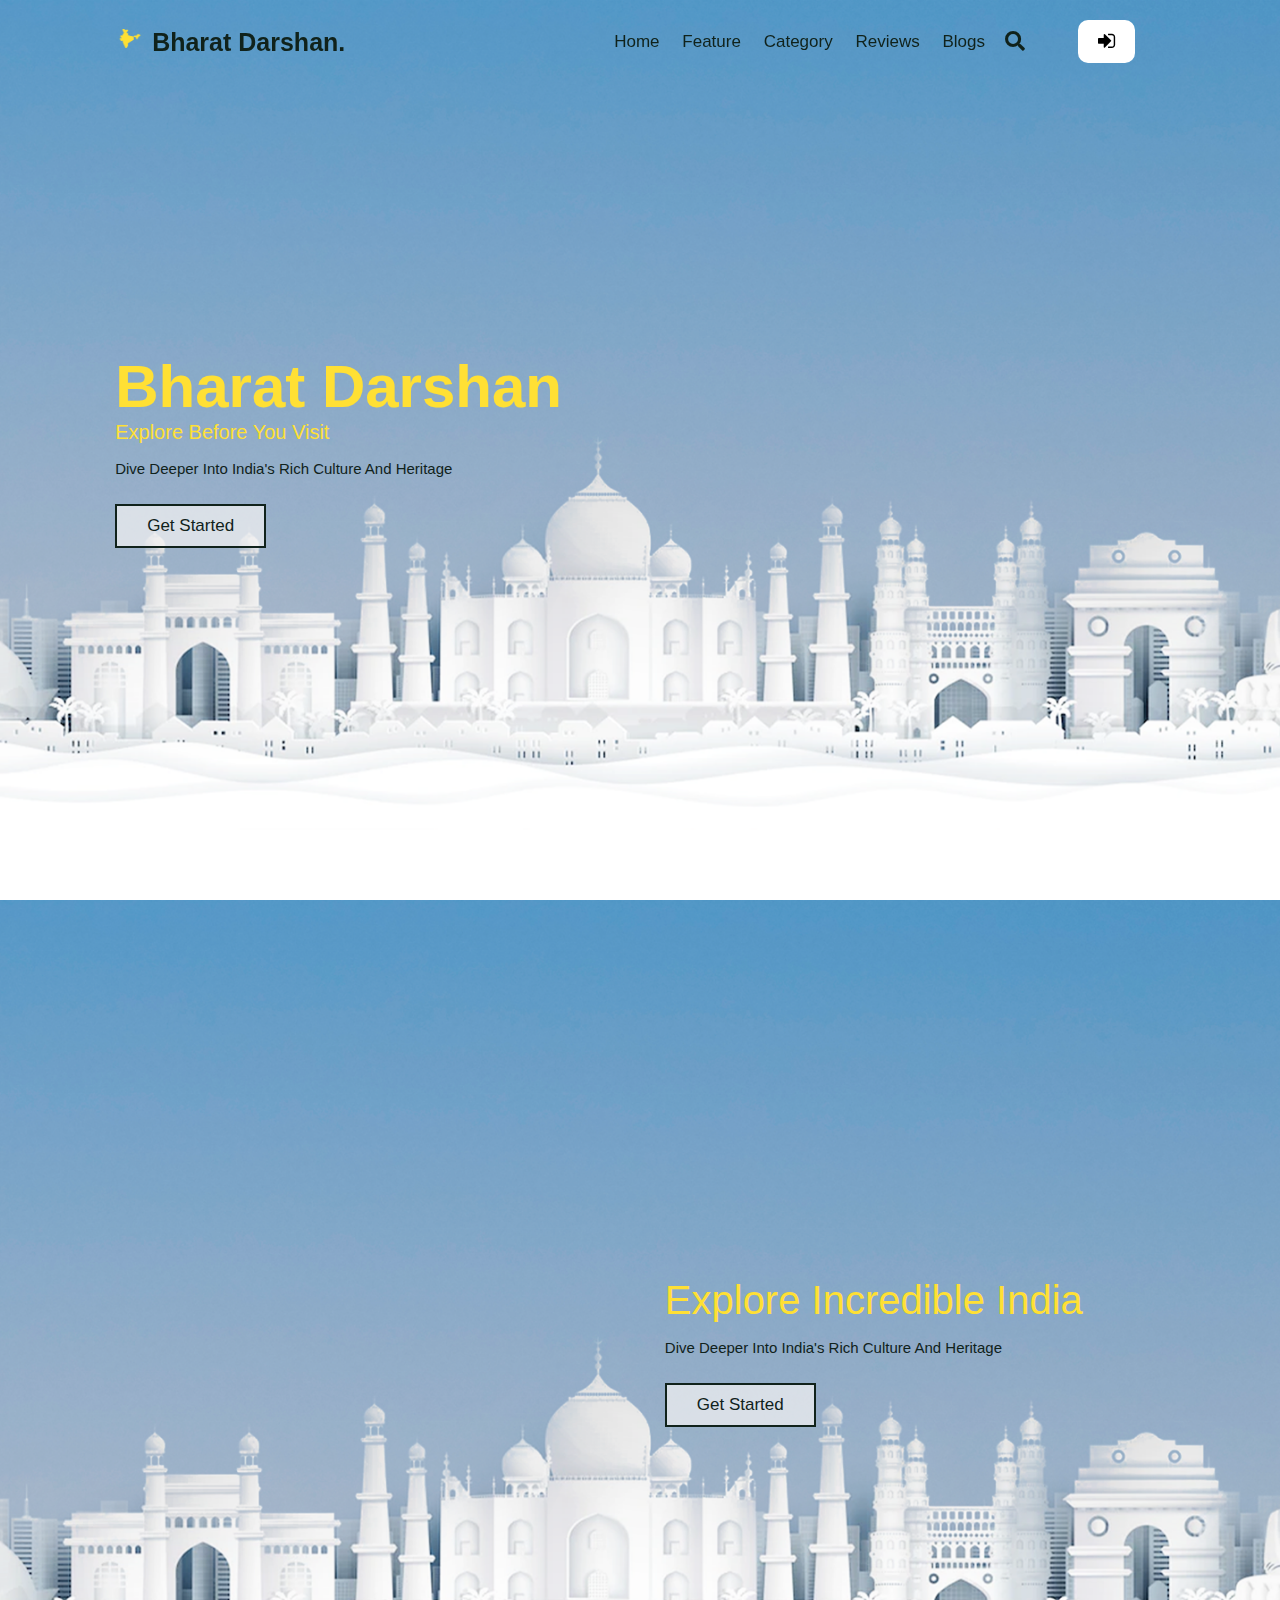
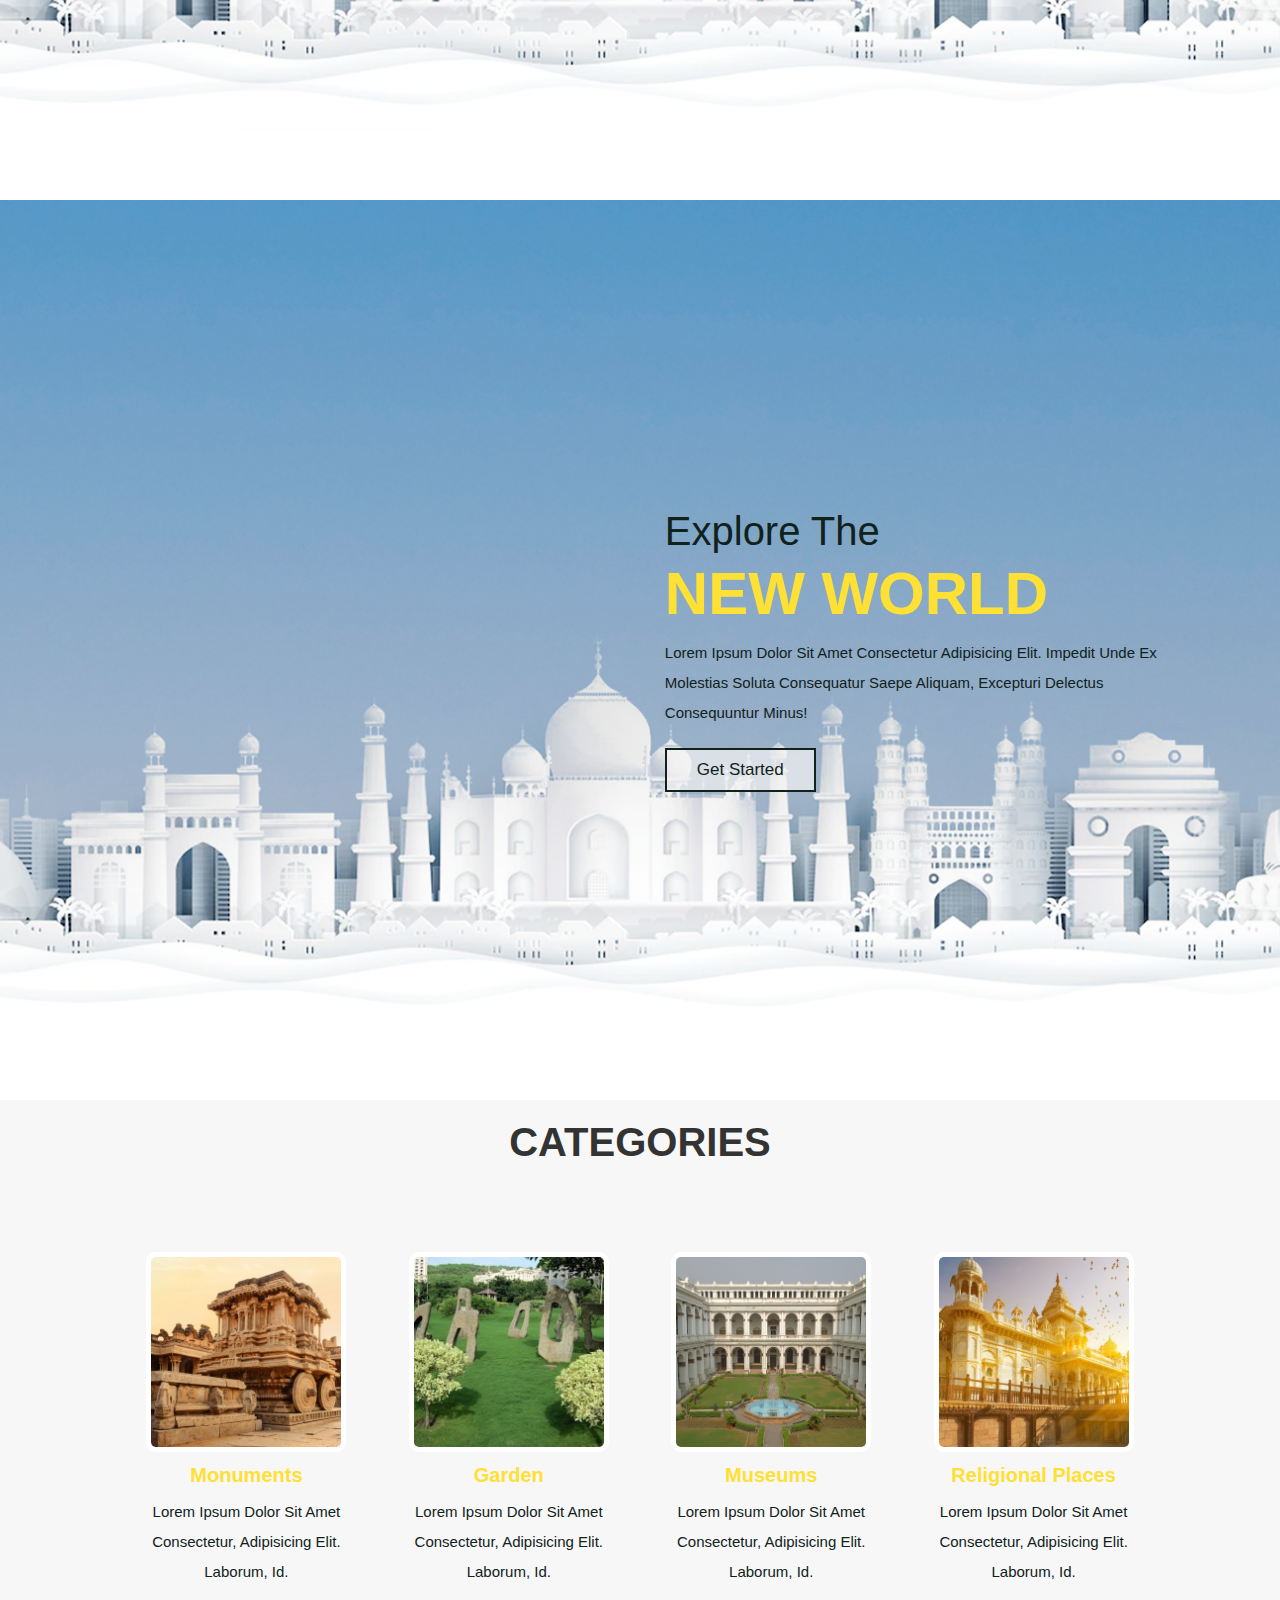
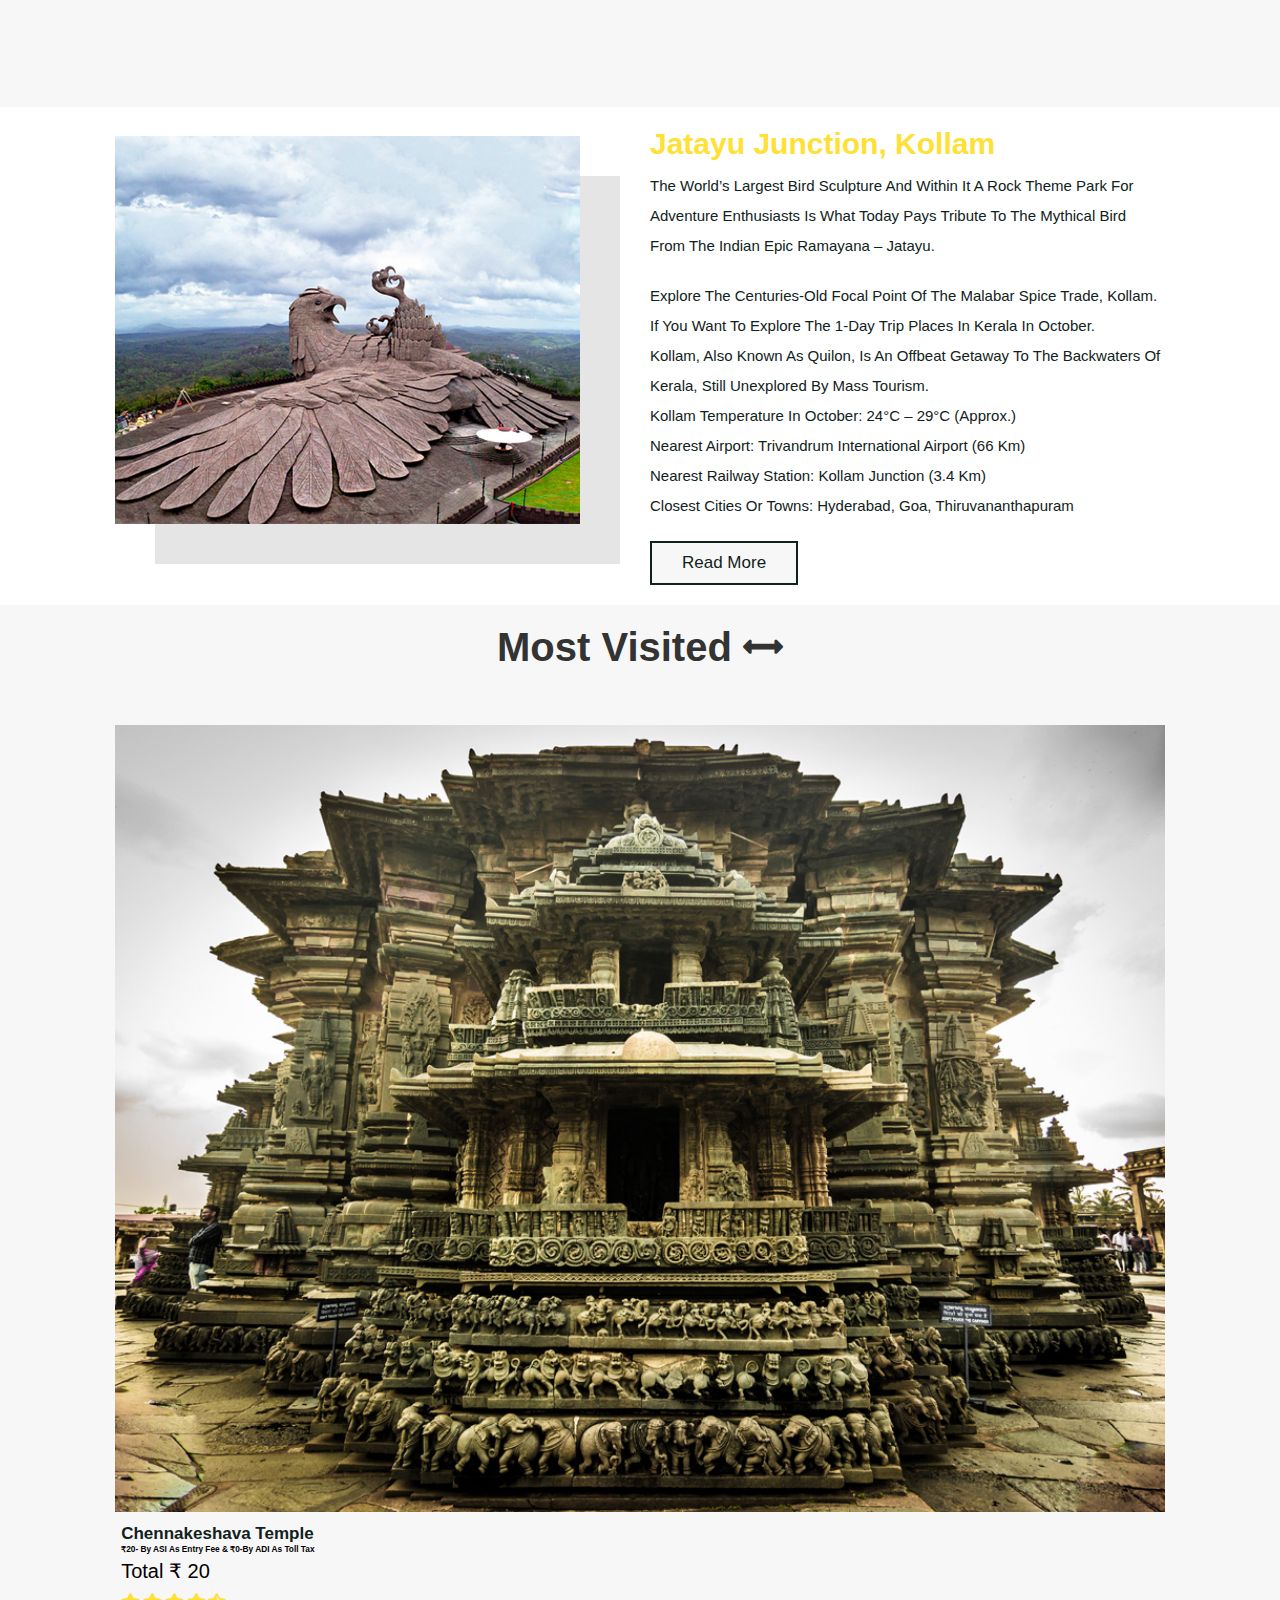
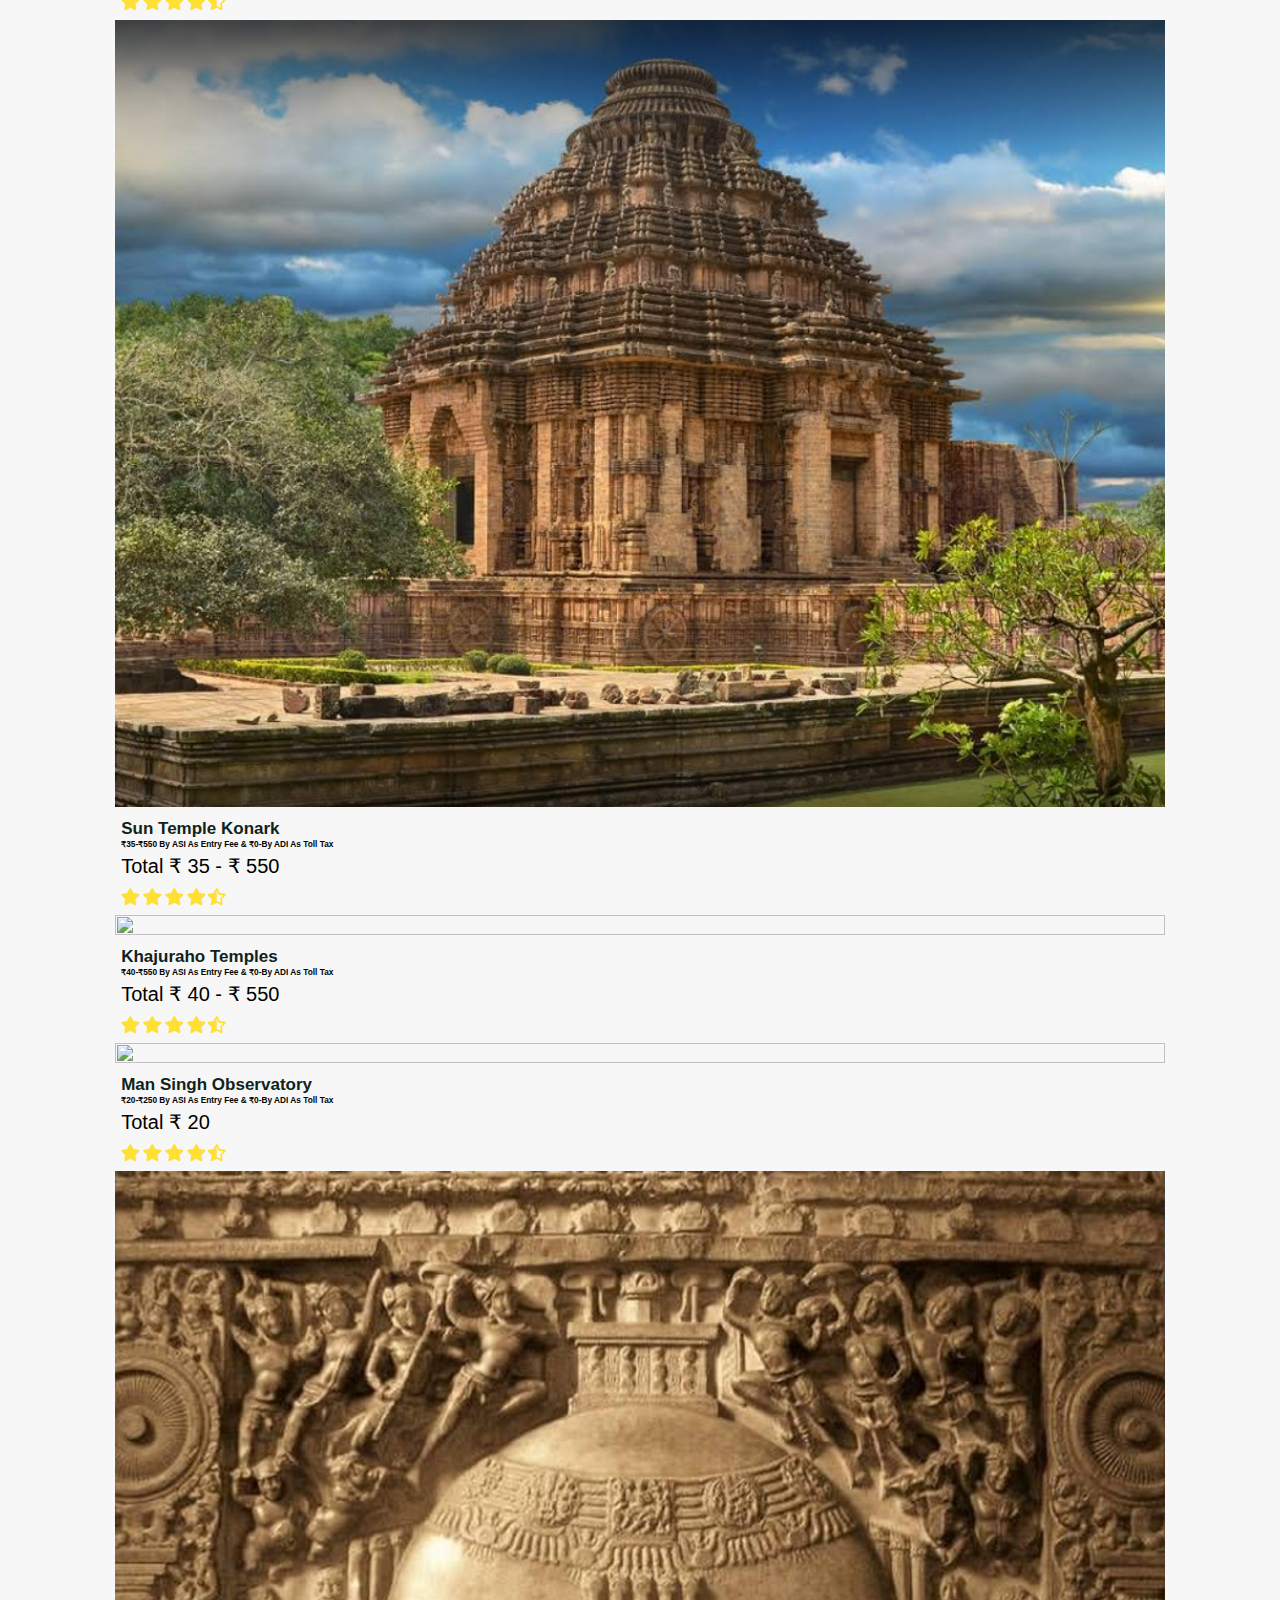
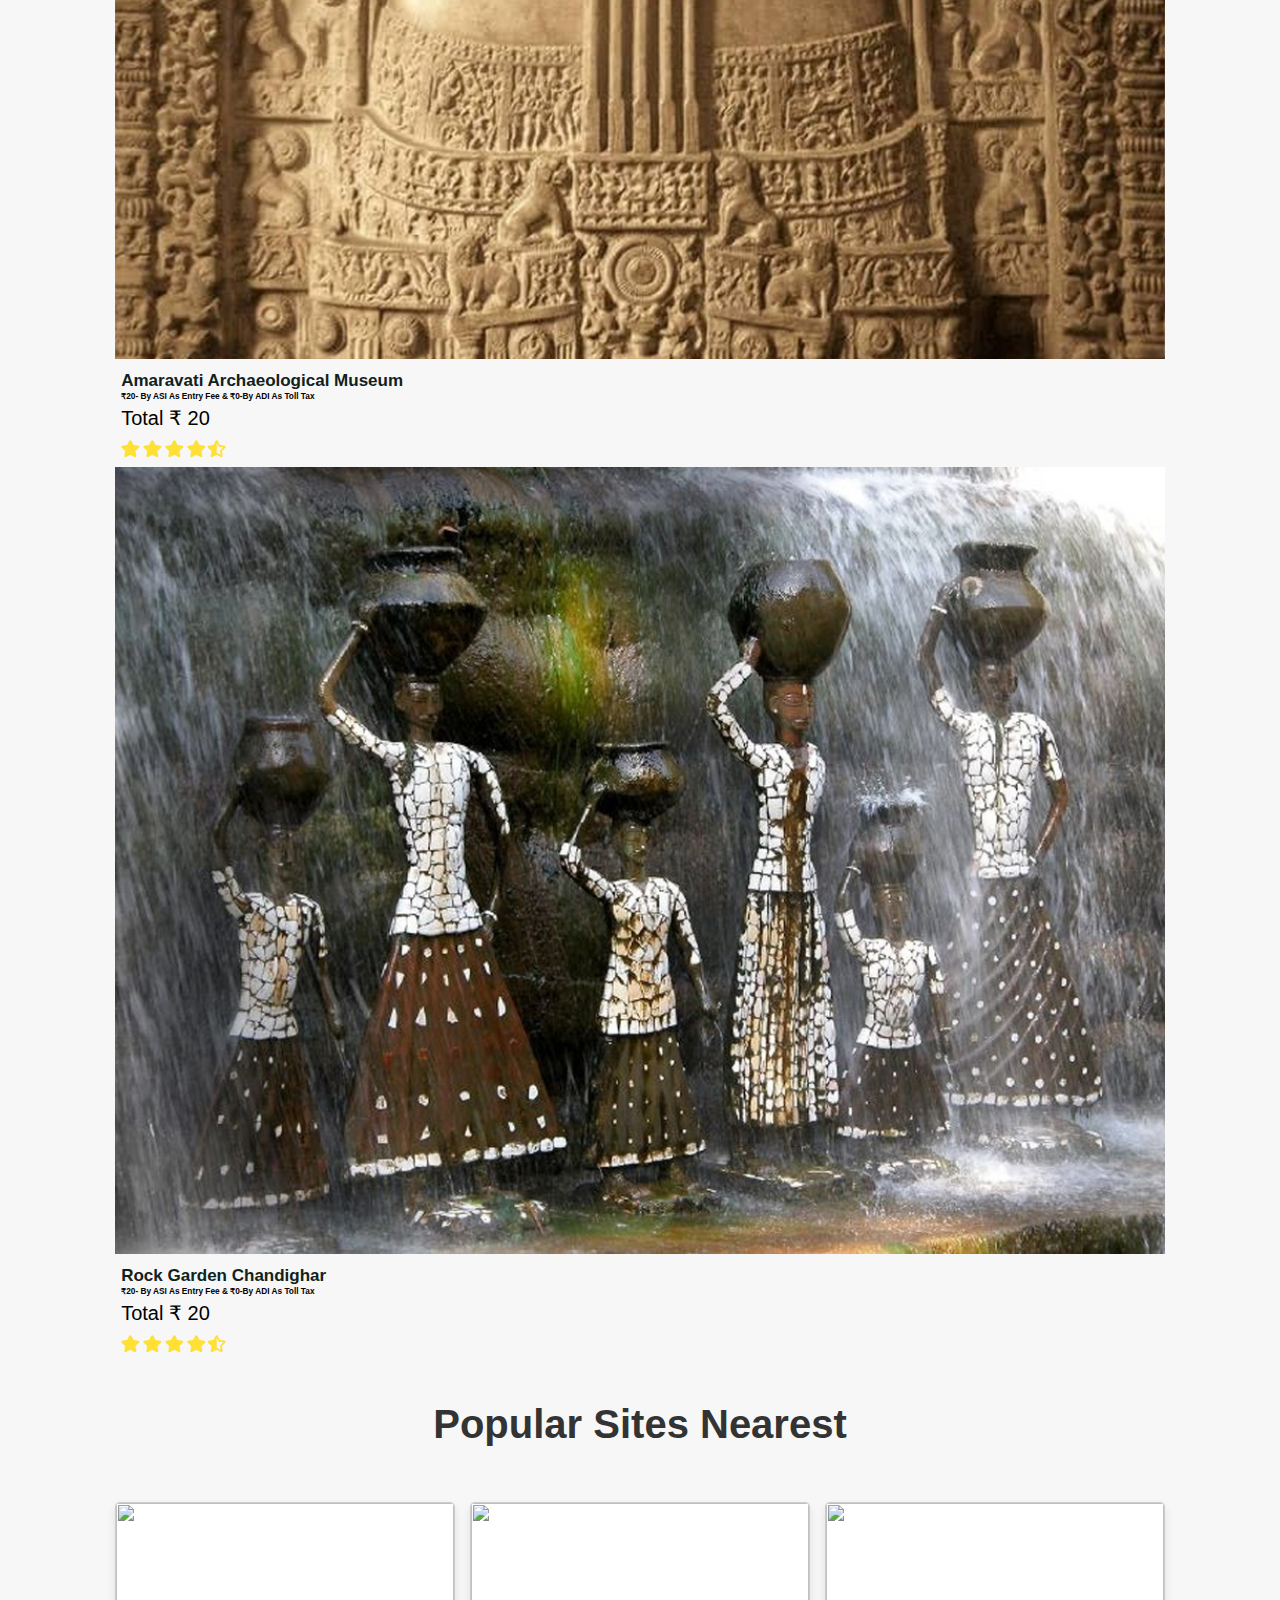
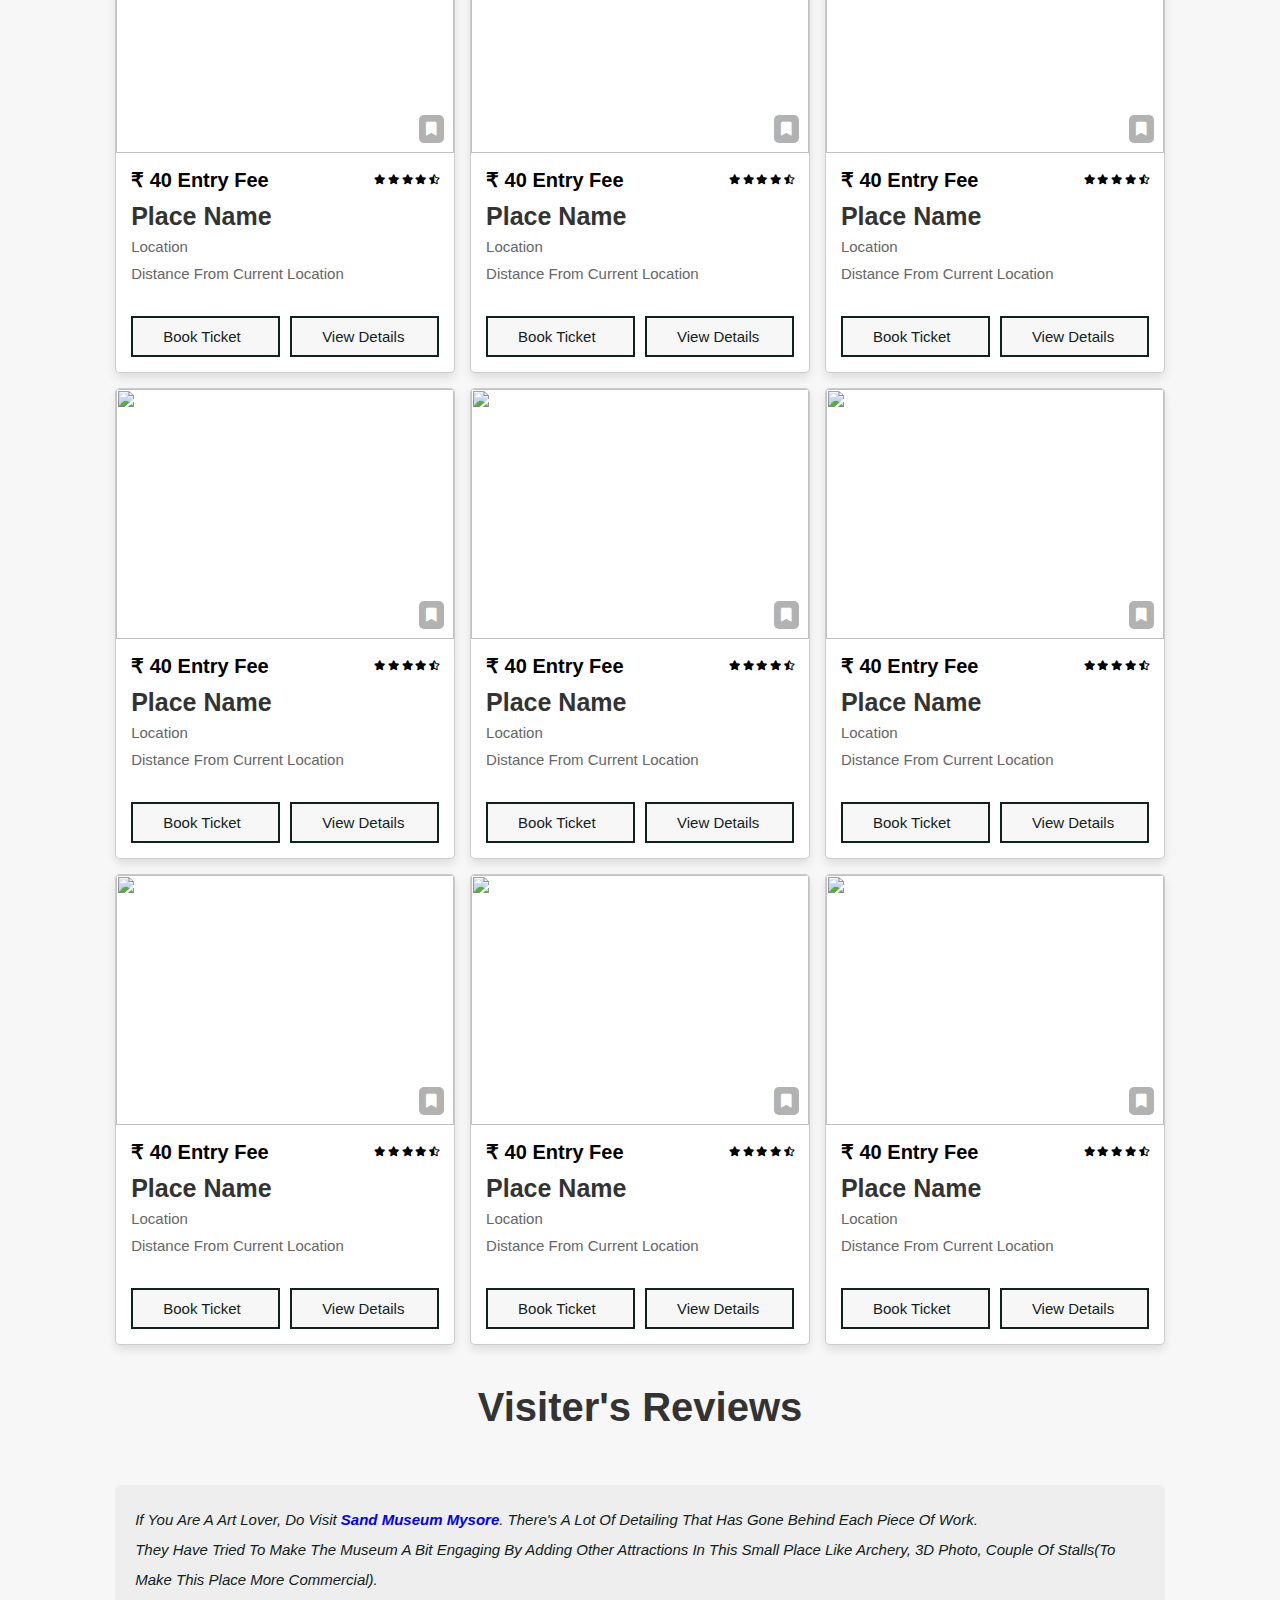
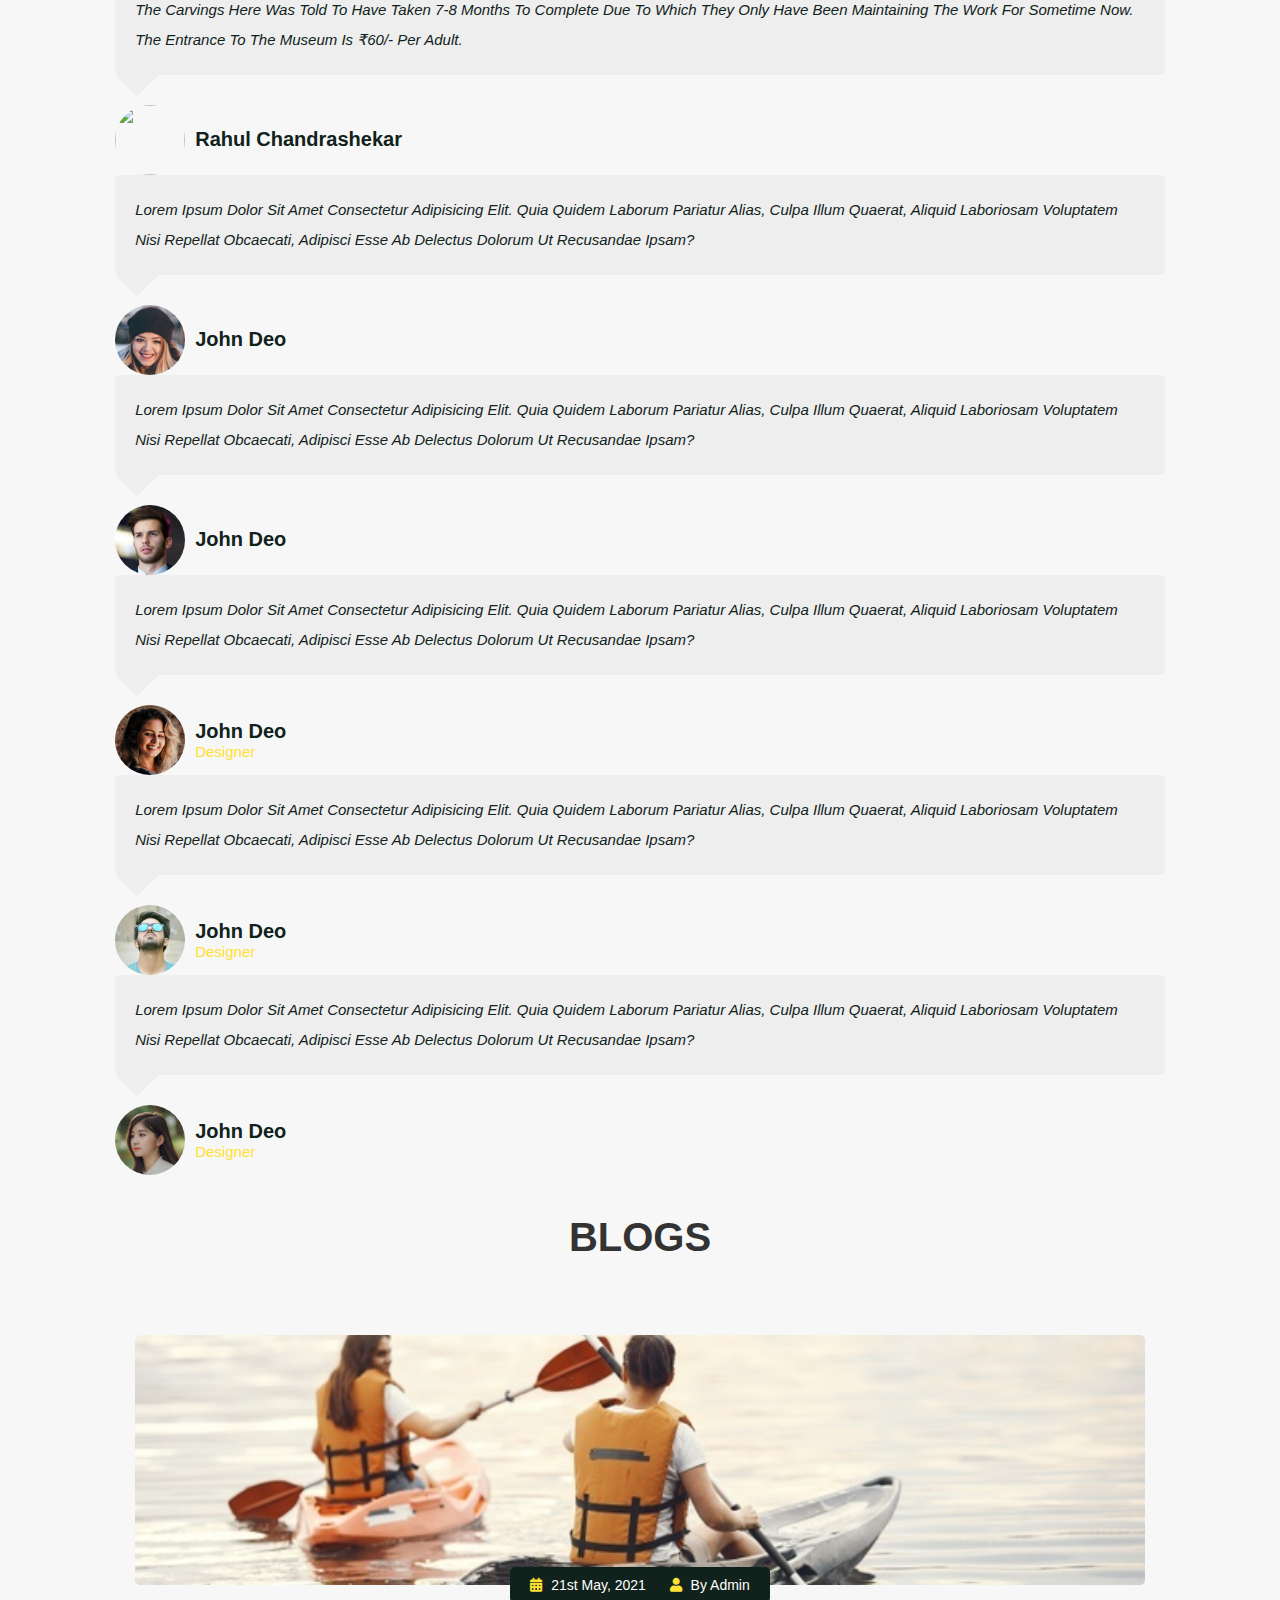
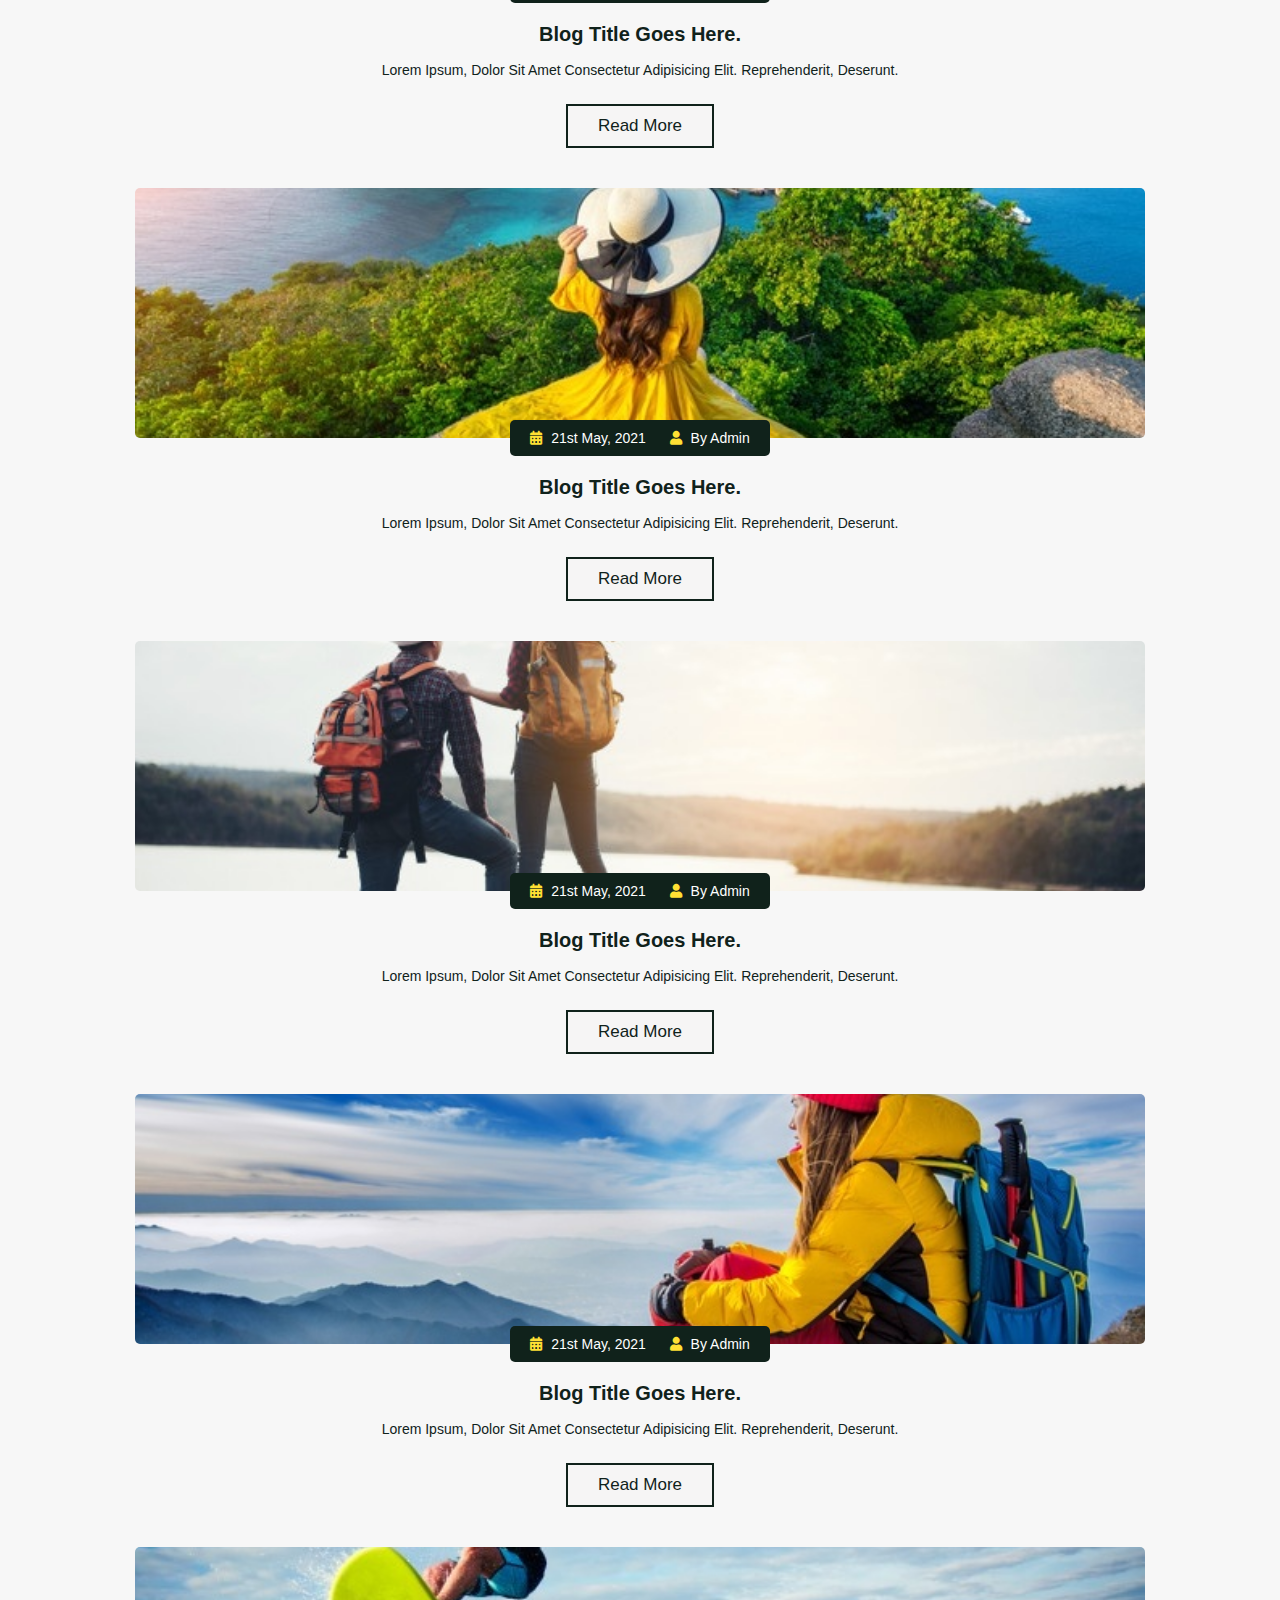
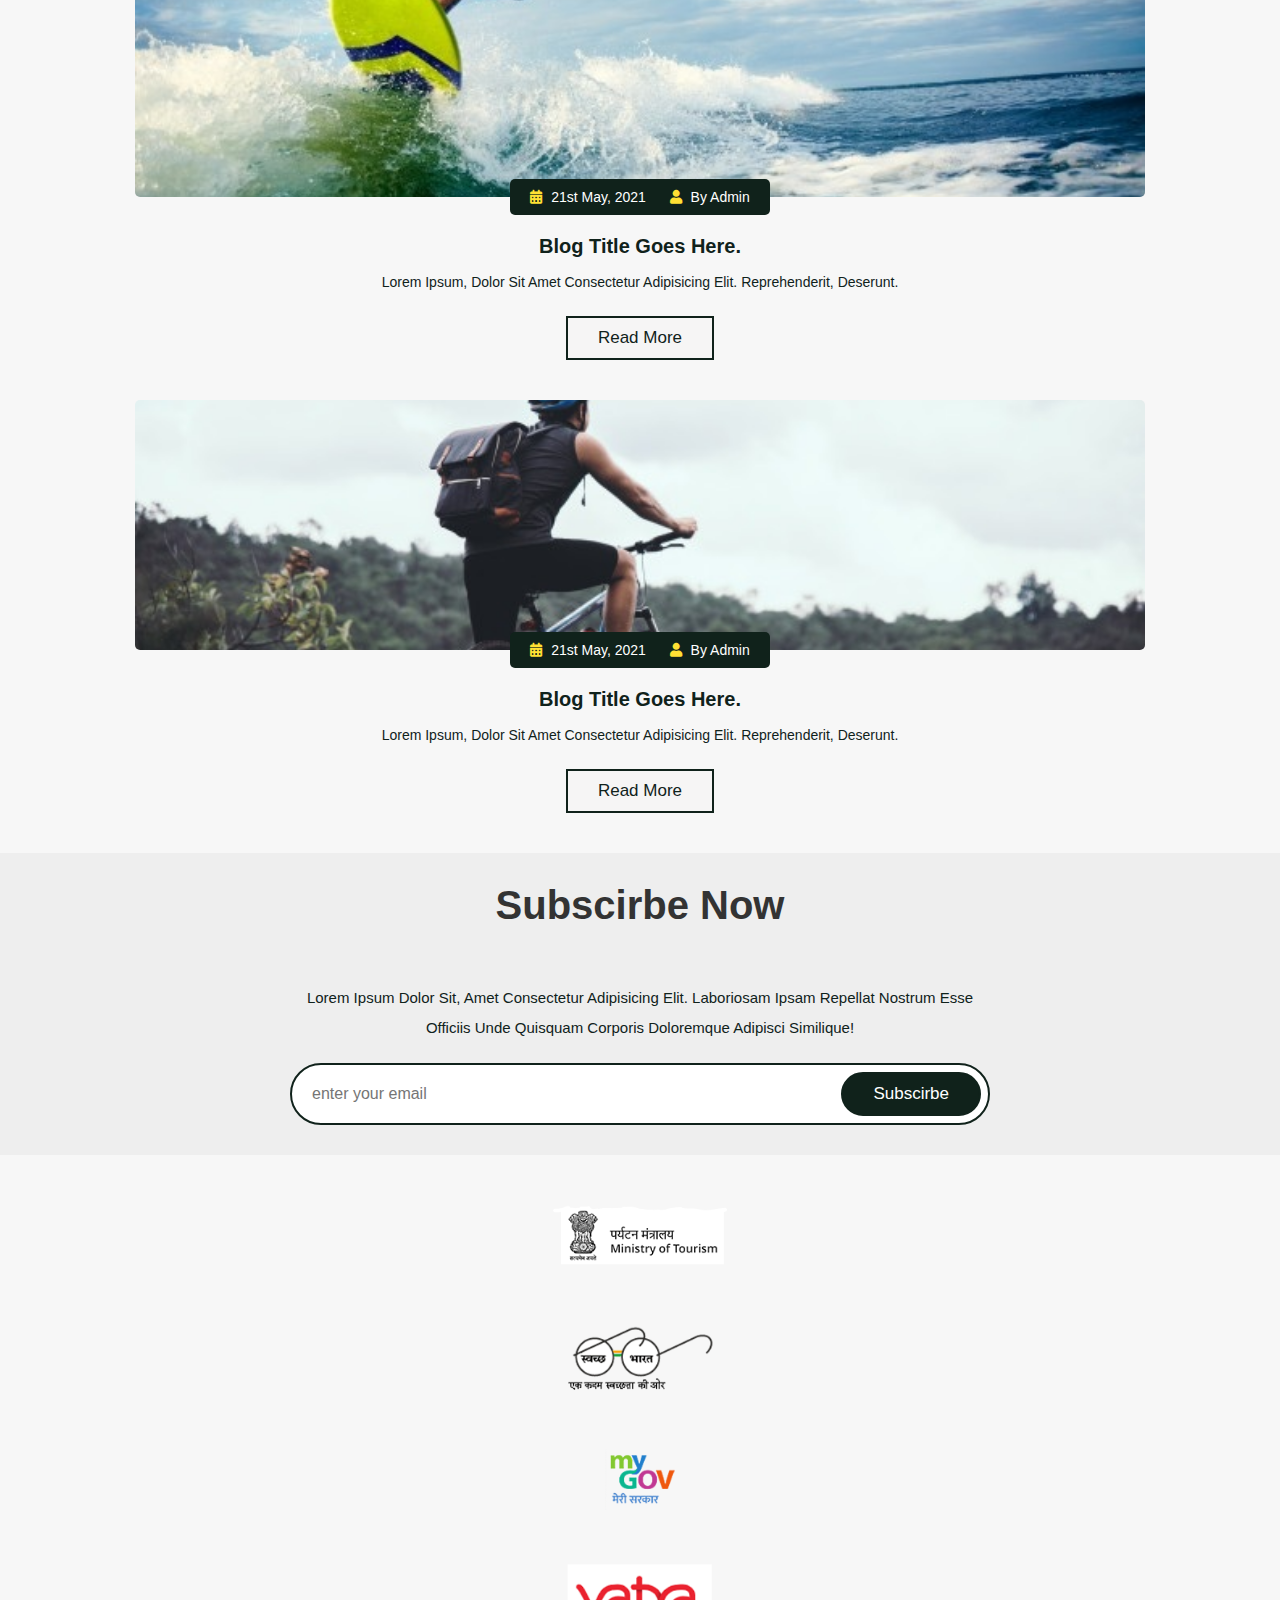
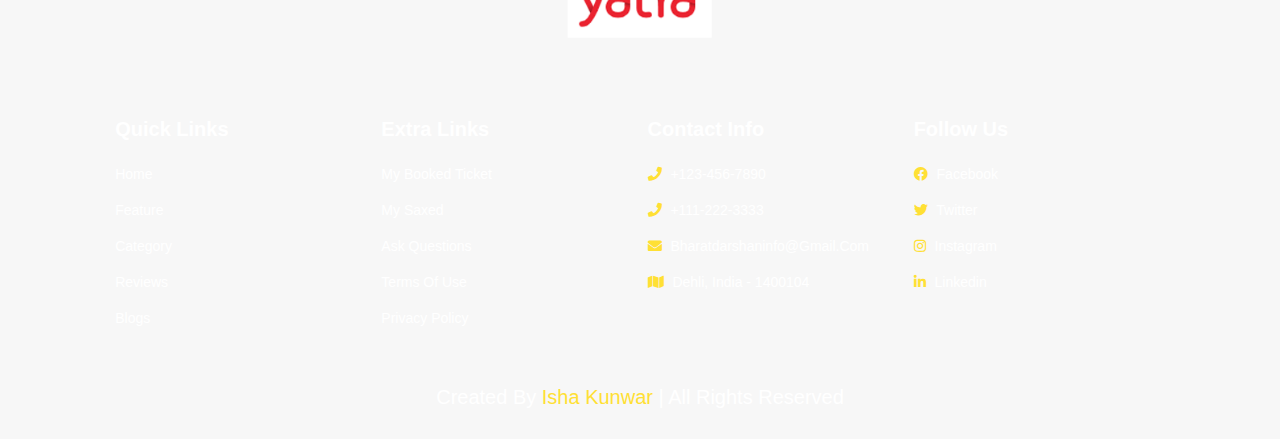
==== commit 33997cb6: "Update index.html" ====
--- a/index.html
+++ b/index.html
@@ -474,7 +474,7 @@
 
         <div class="box">
             <div class="image-container">
-                <img src="images/searchFilter/img-1.png" alt="">
+                <img src="images/searchFilter/img-1.PNG" alt="">
                 <div class="info">
                     <!-- <h3>3 days ago</h3>
                     <h3>for rent</h3> -->
@@ -514,7 +514,7 @@
         </div>
         <div class="box">
             <div class="image-container">
-                <img src="images/searchFilter/img-2.png" alt="">
+                <img src="images/searchFilter/img-2.PNG" alt="">
                 <div class="info">
                     <!-- <h3>3 days ago</h3>
                     <h3>for rent</h3> -->
@@ -554,7 +554,7 @@
         </div>
         <div class="box">
             <div class="image-container">
-                <img src="images/searchFilter/img-3.png" alt="">
+                <img src="images/searchFilter/img-3.PNG" alt="">
                 <div class="info">
                     <!-- <h3>3 days ago</h3>
                     <h3>for rent</h3> -->
@@ -594,7 +594,7 @@
         </div>
         <div class="box">
             <div class="image-container">
-                <img src="images/searchFilter/img-4.png" alt="">
+                <img src="images/searchFilter/img-4.PNG" alt="">
                 <div class="info">
                     <!-- <h3>3 days ago</h3>
                     <h3>for rent</h3> -->
@@ -634,7 +634,7 @@
         </div>
         <div class="box">
             <div class="image-container">
-                <img src="images/searchFilter/img-5.png" alt="">
+                <img src="images/searchFilter/img-5.PNG" alt="">
                 <div class="info">
                     <!-- <h3>3 days ago</h3>
                     <h3>for rent</h3> -->
@@ -674,7 +674,7 @@
         </div>
         <div class="box">
             <div class="image-container">
-                <img src="images/searchFilter/img-6.png" alt="">
+                <img src="images/searchFilter/img-6.PNG" alt="">
                 <div class="info">
                     <!-- <h3>3 days ago</h3>
                     <h3>for rent</h3> -->
@@ -714,7 +714,7 @@
         </div>
         <div class="box">
             <div class="image-container">
-                <img src="images/searchFilter/img-7.png" alt="">
+                <img src="images/searchFilter/img-7.PNG" alt="">
                 <div class="info">
                     <!-- <h3>3 days ago</h3>
                     <h3>for rent</h3> -->
@@ -754,7 +754,7 @@
         </div>
         <div class="box">
             <div class="image-container">
-                <img src="images/searchFilter/img-8.png" alt="">
+                <img src="images/searchFilter/img-8.PNG" alt="">
                 <div class="info">
                     <!-- <h3>3 days ago</h3>
                     <h3>for rent</h3> -->
@@ -794,7 +794,7 @@
         </div>
         <div class="box">
             <div class="image-container">
-                <img src="images/searchFilter/img-9.png" alt="">
+                <img src="images/searchFilter/img-9.PNG" alt="">
                 <div class="info">
                     <!-- <h3>3 days ago</h3>
                     <h3>for rent</h3> -->
--- a/css/style.css
+++ b/css/style.css
@@ -1,3 +1,4 @@
+
 @import url("https://fonts.googleapis.com/css2?family=Poppins:ital,wght@0,100;0,300;0,400;0,500;0,600;1,100;1,300&display=swap");
 * {
   font-family: 'Poppins', sans-serif;
@@ -374,7 +375,7 @@
 }
 
 .about {
-  background: #eee;
+  background: rgb(255, 255, 255);
   display: -webkit-box;
   display: -ms-flexbox;
   display: flex;
@@ -494,6 +495,222 @@
   font-size: 1.7rem;
   color: #ffe034;
 }
+
+
+/* ............................................................................................. */
+
+
+:root{
+  --a:#000000;
+  --light-yellow:#9b9b9b;
+}
+
+*{
+  font-family: 'Nunito', sans-serif;
+  margin:0; padding:0;
+  box-sizing: border-box;
+  outline: none; border:none;
+  text-decoration: none;
+  text-transform: capitalize;
+}
+
+html{
+  font-size: 62.5%;
+  overflow-x: hidden;
+  scroll-behavior: smooth;
+  scroll-padding-top: 7rem;
+}
+
+body{
+  background:#f7f7f7;
+}
+
+section{
+  padding:2rem 9%;
+}
+/* 
+.btn{
+  margin-top: 1rem;
+  display: inline-block;
+  padding:.8rem 3.5rem;
+  border-radius: .5rem;
+  font-size: 1.7rem;
+  color:var(--a);
+  background:var(--light-yellow);
+  cursor: pointer;
+  text-align: center;
+} */
+
+.btn:hover{
+  background:var(--a);
+  color:#fff;
+}
+
+.heading{
+  text-align: center;
+  color:#333;
+  font-size: 4rem;
+  padding-bottom: 3rem;
+}
+
+.heading span{
+  color:var(--red);
+  background:var(--light-yellow);
+  border-radius: .5rem;
+  padding:.2rem 1.5rem;
+}
+
+.featured .box-container{
+  display: flex;
+  flex-wrap: wrap;
+  gap:1.5rem;
+}
+
+.featured .box-container .box{
+  border:.1rem solid rgba(0,0,0,.2);
+  box-shadow: 0 .5rem 1rem rgba(0,0,0,.1);
+  border-radius: .5rem;
+  overflow:hidden;
+  background:#fff;
+  flex:1 1 30rem;
+}
+
+.featured .box-container .box .image-container{
+  overflow:hidden;
+  position: relative;
+  width: 100%;
+  height: 25rem;
+}
+
+.featured .box-container .box .image-container img{
+  width: 100%;
+  height: 100%;
+  object-fit: cover;
+  transition: .2s linear;
+}
+
+.featured .box-container .box:hover .image-container img{
+  transform: scale(1.1);
+}
+
+.featured .box-container .box .image-container .info{
+  position: absolute;
+  top:1rem; left:0;
+  display: flex;
+}
+
+.featured .box-container .box .image-container .info h3{
+  font-weight: 500;
+  font-size: 1.4rem;
+  color:#fff;
+  background:rgba(0,0,0,.3);
+  border-radius: .5rem;
+  padding:.5rem 1.5rem;
+  margin-left: 1rem;
+}
+
+.featured .box-container .box .image-container .icons{
+  position: absolute;
+  bottom:1rem; right:0;
+  display: flex;
+}
+
+.featured .box-container .box .image-container .icons a{
+  font-size: 1.4rem;
+  color:#fff;
+  display: flex;
+  border-radius: .5rem;
+  background: rgba(0,0,0,.3);
+  margin-right: 1rem;
+  padding:.7rem;
+}
+
+.featured .box-container .box .image-container .icons a h3{
+  font-weight: 500;
+  padding-left: .5rem;
+}
+
+.featured .box-container .box .image-container .icons a:hover{
+  background:var(--a);
+}
+
+.featured .box-container .box .content{
+  padding:1.5rem;
+}
+
+.featured .box-container .box .content .price{
+  display: flex;
+  align-items: center;
+}
+
+.featured .box-container .box .content .price h3{
+  color:var(--a);
+  font-size: 2rem;
+  margin-right: auto;
+}
+
+.featured .box-container .box .content .price a{
+  color:#666;
+  font-size: 1.5rem;
+  margin-right: .5rem;
+  border-radius: .5rem;
+  height:4rem;
+  width:4rem;
+  line-height: 4rem;
+  text-align: center;
+  background:#f7f7f7;
+}
+
+.featured .box-container .box .content .price a:hover{
+  background:var(--a);
+  color:#fff;
+}
+
+.featured .box-container .box .content .location{
+  padding:1rem 0;
+}
+
+.featured .box-container .box .content .location h3{
+  font-size: 2.5rem;
+  color:#333;
+}
+
+.featured .box-container .box .content .location p{
+  font-size: 1.5rem;
+  color:#666;
+  line-height: 1.5;
+  padding-top: .5rem;
+}
+
+.featured .box-container .box .content .details{
+  padding:.5rem 0;
+  display: flex;
+}
+
+.featured .box-container .box .content .details h3{
+  flex:1;
+  padding:1rem;
+  border:.1rem solid rgba(0,0,0,.1);
+  color:#999;
+  font-size: 1.3rem;
+}
+
+.featured .box-container .box .content .details h3 i{
+  color:#333;
+  padding-left: .5rem;
+}
+
+.featured .box-container .box .content .buttons{
+  display: flex;
+  gap:1rem;
+}
+
+.featured .box-container .box .content .buttons .btn{
+  flex:1;
+  font-size: 1.5rem;
+}
+
+/* ............................................................................................. */
 
 .packages {
   background: #eee;
@@ -936,4 +1153,512 @@
     
   }
 }
-/*# sourceMappingURL=style.css.map */+/*# sourceMappingURL=style.css.map */
+
+
+
+*, *:after, *:before {
+  box-sizing: border-box;
+}
+
+ul, li {
+	margin: 0;
+	padding: 0;
+}
+
+
+body {
+	/* background: rgb(230, 229, 229);
+   */
+
+  /* background: url(Untitled-2.jpg) repeat; */
+  }
+
+.main-nav {
+ /* width: 90%; 
+	max-width: 240px; 
+	margin:  auto; 
+
+  height: 100%;
+  cursor: pointer; */
+ 
+  
+}
+.main-nav ul {
+	position: absolute;
+   
+
+
+  width: 100%;
+	top: 30%;
+	margin: 0;
+	padding: 0;
+}
+.main-nav li {
+	list-style: none;
+  padding: 1px;
+	float: left;
+}
+.main-nav a {
+  display: block;
+  height: 60px;
+	margin: 10px;
+	padding: 25px 25px;
+	text-decoration: none;
+	border-radius: 20px;
+  line-height: 30px;
+  color: #FFF;
+  font-size: 100px;;
+	/* -webkit-transition: all 0.30s ease-in-out;
+  	-moz-transition: all 0.30s ease-in-out;
+  	-ms-transition: all 0.30s ease-in-out;
+  	-o-transition: all 0.30s ease-in-out; */
+}
+
+.main-nav li:nth-child(1) a {
+	background: #ffe034;
+	border: 2px solid rgb(255, 255, 255);
+}
+.main-nav li:nth-child(1) a:hover {
+	background: #fff;
+	color: #000000;
+}
+
+.main-nav li:nth-child(2) a {
+  background: #ffe034;
+	border: 2px solid rgb(255, 255, 255);
+}
+.main-nav li:nth-child(2) a:hover {
+	background: #fff;
+	color: #000000;
+}
+
+.user-modal {
+  background: #fff;
+  position: fixed;
+  top: 0;
+  left: 0;
+  width: 100%;
+  height: 100%;
+  /* background: #4085af; */
+  z-index: 3;
+  overflow-y: auto;
+  cursor: pointer;
+  visibility: hidden;
+  opacity: 0;
+  -webkit-transition: opacity 0.3s 0, visibility 0 0.3s;
+  transition: opacity 0.3s 0, visibility 0 0.3s;
+}
+.user-modal.is-visible {
+  visibility: visible;
+  opacity: 1;
+  -webkit-transition: opacity 0.3s 0, visibility 0 0;
+  transition: opacity 0.3s 0, visibility 0 0;
+}
+.user-modal.is-visible .user-modal-container {
+  -webkit-transform: translateY(0);
+  transform: translateY(0);
+}
+
+.user-modal-container {
+  position: relative;
+  width: 90%;
+  max-width: 600px;
+  background: #FFF;
+  margin: 3em auto 4em;
+  cursor: auto;
+  border-radius: 0.25em;
+  -webkit-transform: translateY(-30px);
+  transform: translateY(-30px);
+  -webkit-transition-property: -webkit-transform;
+  transition-property: -webkit-transform;
+  transition-property: transform;
+  transition-property: transform, -webkit-transform;
+  -webkit-transition-duration: 0.3s;
+  transition-duration: 0.3s;
+}
+.user-modal-container .switcher:after {
+  content: "";
+  display: table;
+  clear: both;
+}
+.user-modal-container .switcher li {
+  width: 50%;
+  float: left;
+  text-align: center;
+	list-style:none;
+}
+.user-modal-container .switcher li:first-child a {
+  border-radius: .25em 0 0 0;
+}
+.user-modal-container .switcher li:last-child a {
+  border-radius: 0 .25em 0 0;
+}
+.user-modal-container .switcher a {
+  display: block;
+  width: 100%;
+  height: 50px;
+  line-height: 50px;
+  background: #d2d8d8;
+  color: #809191;
+	text-decoration: none;
+}
+.user-modal-container .switcher a.selected {
+  background: #FFF;
+  color: #505260;
+}
+@media only screen and (min-width: 600px) {
+  .user-modal-container {
+    margin: 4em auto;
+  }
+  .user-modal-container .switcher a {
+    height: 70px;
+    line-height: 70px;
+  }
+}
+
+.form {
+  padding: 1.4em;
+}
+.form .fieldset {
+  position: relative;
+  margin: 1.4em 0;
+}
+.form .fieldset:first-child {
+  margin-top: 0;
+}
+.form .fieldset:last-child {
+  margin-bottom: 0;
+}
+.form label {
+  font-size: 14px;
+  font-size: 0.875rem;
+}
+.form label.image-replace {
+  /* replace text with an icon */
+  display: inline-block;
+  position: absolute;
+  left: 15px;
+  top: 50%;
+  bottom: auto;
+  -webkit-transform: translateY(-50%);
+  transform: translateY(-50%);
+  height: 20px;
+  width: 20px;
+  overflow: hidden;
+  text-indent: 100%;
+  white-space: nowrap;
+  color: transparent;
+  text-shadow: none;
+  background-repeat: no-repeat;
+  background-position: 50% 0;
+}
+.form label.username {
+  background-image: url("https://codyhouse.co/demo/login-signup-modal-window/img/cd-icon-username.svg");
+}
+.form label.email {
+  background-image: url("https://codyhouse.co/demo/login-signup-modal-window/img/cd-icon-email.svg");
+}
+.form label.password {
+  background-image: url("https://codyhouse.co/demo/login-signup-modal-window/img/cd-icon-password.svg");
+}
+.form input {
+  margin: 0;
+  padding: 0;
+  border-radius: 0.25em;
+}
+.form input.full-width {
+  width: 100%;
+}
+.form input.has-padding {
+  padding: 12px 20px 12px 50px;
+}
+.form input.has-border {
+  border: 1px solid #d2d8d8;
+  -webkit-appearance: none;
+  -moz-appearance: none;
+  -ms-appearance: none;
+  -o-appearance: none;
+  appearance: none;
+}
+.form input.has-border:focus {
+  border-color: #343642;
+  box-shadow: 0 0 5px rgba(52, 54, 66, 0.1);
+  outline: none;
+}
+.form input.has-error {
+  border: 1px solid #d7d366;
+}
+.form input[type=password] {
+  /* space left for the HIDE button */
+  padding-right: 65px;
+}
+.form input[type=submit] {
+  padding: 16px 0;
+  cursor: pointer;
+  background: #ffe034;
+  color: #FFF;
+  font-weight: bold;
+  border: none;
+  -webkit-appearance: none;
+  -moz-appearance: none;
+  -ms-appearance: none;
+  -o-appearance: none;
+  appearance: none;
+	-webkit-transition: all 0.30s ease-in-out;
+  	-moz-transition: all 0.30s ease-in-out;
+  	-ms-transition: all 0.30s ease-in-out;
+  	-o-transition: all 0.30s ease-in-out;
+}
+.form input[type=submit]:hover {
+	background:#ffe034
+}
+.no-touch .form input[type=submit]:hover, .no-touch .form input[type=submit]:focus {
+  background: rgba(215, 202, 102, 0.9);
+  outline: none;
+}
+.form .hide-password {
+  display: inline-block;
+  position: absolute;
+	text-decoration: none;
+  right: 0;
+  top: 0;
+  padding: 6px 15px;
+  border-left: 1px solid #d2d8d8;
+  top: 50%;
+  bottom: auto;
+  -webkit-transform: translateY(-50%);
+  transform: translateY(-50%);
+  font-size: 14px;
+  font-size: 0.875rem;
+  color: #343642;
+}
+.form .error-message {
+  display: inline-block;
+  position: absolute;
+  left: -5px;
+  bottom: -35px;
+  background: rgba(202, 68, 68, 0.9);
+  padding: .8em;
+  z-index: 2;
+  color: #FFF;
+  font-size: 13px;
+  font-size: 0.8125rem;
+  border-radius: 0.25em;
+  /* prevent click and touch events */
+  pointer-events: none;
+  visibility: hidden;
+  opacity: 0;
+  -webkit-transition: opacity 0.2s 0, visibility 0 0.2s;
+  transition: opacity 0.2s 0, visibility 0 0.2s;
+}
+.form .error-message::after {
+  /* triangle */
+  content: '';
+  position: absolute;
+  left: 22px;
+  bottom: 100%;
+  height: 0;
+  width: 0;
+  border-left: 8px solid transparent;
+  border-right: 8px solid transparent;
+  border-bottom: 8px solid rgba(202, 68, 68, 0.9);
+}
+.form .error-message.is-visible {
+  opacity: 1;
+  visibility: visible;
+  -webkit-transition: opacity 0.2s 0, visibility 0 0;
+  transition: opacity 0.2s 0, visibility 0 0;
+}
+@media only screen and (min-width: 600px) {
+  .form {
+    padding: 2em;
+  }
+  .form .fieldset {
+    margin: 2em 0;
+  }
+  .form .fieldset:first-child {
+    margin-top: 0;
+  }
+  .form .fieldset:last-child {
+    margin-bottom: 0;
+  }
+  .form input.has-padding {
+    padding: 16px 20px 16px 50px;
+  }
+  .form input[type=submit] {
+    padding: 16px 0;
+  }
+}
+
+.form-message {
+  padding: 1.4em 1.4em 0;
+  font-size: 14px;
+  font-size: 0.875rem;
+  line-height: 1.4;
+  text-align: center;
+}
+@media only screen and (min-width: 600px) {
+  .form-message {
+    padding: 2em 2em 0;
+  }
+}
+
+.form-bottom-message {
+  position: absolute;
+  width: 100%;
+  left: 0;
+  bottom: -40px;
+  text-align: center;
+  font-size: 14px;
+  font-size: 0.875rem;
+}
+.form-bottom-message a {
+  color: #FFF;
+  text-decoration: none;
+	border-bottom: 1px solid rgba(255, 255, 255, .0);
+	padding: 0 0 0 2px;
+	-webkit-transition: all 0.30s ease-in-out;
+  	-moz-transition: all 0.30s ease-in-out;
+  	-ms-transition: all 0.30s ease-in-out;
+  	-o-transition: all 0.30s ease-in-out;
+}
+.form-bottom-message a:hover {
+	-webkit-animation: borderslide-3px .5s;
+	        animation: borderslide-3px .5s;
+	border-bottom: 1px solid rgba(255, 255, 255, 1);
+	padding-bottom: 3px;
+}
+
+@-webkit-keyframes borderslide-3px {
+  0% {
+		padding-bottom: 1px;
+  }
+  50% {
+		padding-bottom: 3px;
+  }
+}
+
+@keyframes borderslide-3px {
+  0% {
+		padding-bottom: 1px;
+  }
+  50% {
+		padding-bottom: 3px;
+  }
+}
+
+@-webkit-keyframes borderslide-2px {
+  0% {
+		padding-bottom: 1px;
+  }
+  50% {
+		padding-bottom: 2px;
+  }
+}
+
+@keyframes borderslide-2px {
+  0% {
+		padding-bottom: 1px;
+  }
+  50% {
+		padding-bottom: 2px;
+  }
+}
+
+.close-form {
+  /* form X button on top right */
+  display: block;
+  position: absolute;
+  width: 40px;
+  height: 40px;
+  right: 0;
+  top: -40px;
+  background: url("../img/icon-close.svg") no-repeat center center;
+  text-indent: 100%;
+  white-space: nowrap;
+  overflow: hidden;
+}
+@media only screen and (min-width: 1170px) {
+  .close-form {
+    display: none;
+  }
+}
+
+.accept-terms {
+	color: #F64747;
+	text-decoration: none;
+	padding: 0 1px 1px 2px;
+	border-bottom: 1px solid rgba(246, 71, 71, .0);
+	-webkit-transition: all 0.30s ease-in-out;
+  	-moz-transition: all 0.30s ease-in-out;
+  	-ms-transition: all 0.30s ease-in-out;
+  	-o-transition: all 0.30s ease-in-out;
+}
+
+.accept-terms:hover {
+	-webkit-animation: borderslide-2px .5s;
+	        animation: borderslide-2px .5s;
+	padding-bottom: 2px;
+	border-bottom: 1px solid ffe034
+}
+
+#login, #signup, #reset-password {
+  display: none;
+}
+
+#login.is-selected, #signup.is-selected, #reset-password.is-selected {
+  display: block;
+}
+
+/* mmmmmmmmmmmmmmmmmmmmmmmmmm */
+
+.dropbtn {
+  background-color: #ffffff;
+  color: rgb(0, 0, 0);
+  padding: 10px 20px 10px 20px;
+  font-size: 10px;
+  border: #000000;
+  cursor: pointer;
+  margin-top: 0;
+   border-radius: 1rem; 
+  font: 1em sans-serif;
+  
+}
+
+/* Dropdown button on hover & focus */
+.dropbtn:hover, .dropbtn:focus {
+  background-color: #ffffff;
+  color: rgb(0, 0, 0);
+ 
+}
+
+/* The container <div> - needed to position the dropdown content */
+.dropdown {
+  position: relative;
+  display: inline-block;
+}
+
+/* Dropdown Content (Hidden by Default) */
+.dropdown-content {
+  display: none;
+  position: absolute;
+  background-color: none;
+  min-width: 160px;
+  box-shadow: 0px 8px 16px 0px rgba(0,0,0,0.2);
+  z-index: 1;
+}
+
+/* Links inside the dropdown */
+.dropdown-content a {
+  color: black;
+  padding: 12px 16px;
+  text-decoration: none;
+  display: block;
+}
+
+/* Change color of dropdown links on hover */
+.dropdown-content a:hover {background-color: #ddd;}
+
+/* Show the dropdown menu (use JS to add this class to the .dropdown-content container when the user clicks on the dropdown button) */
+.show {display:block;}
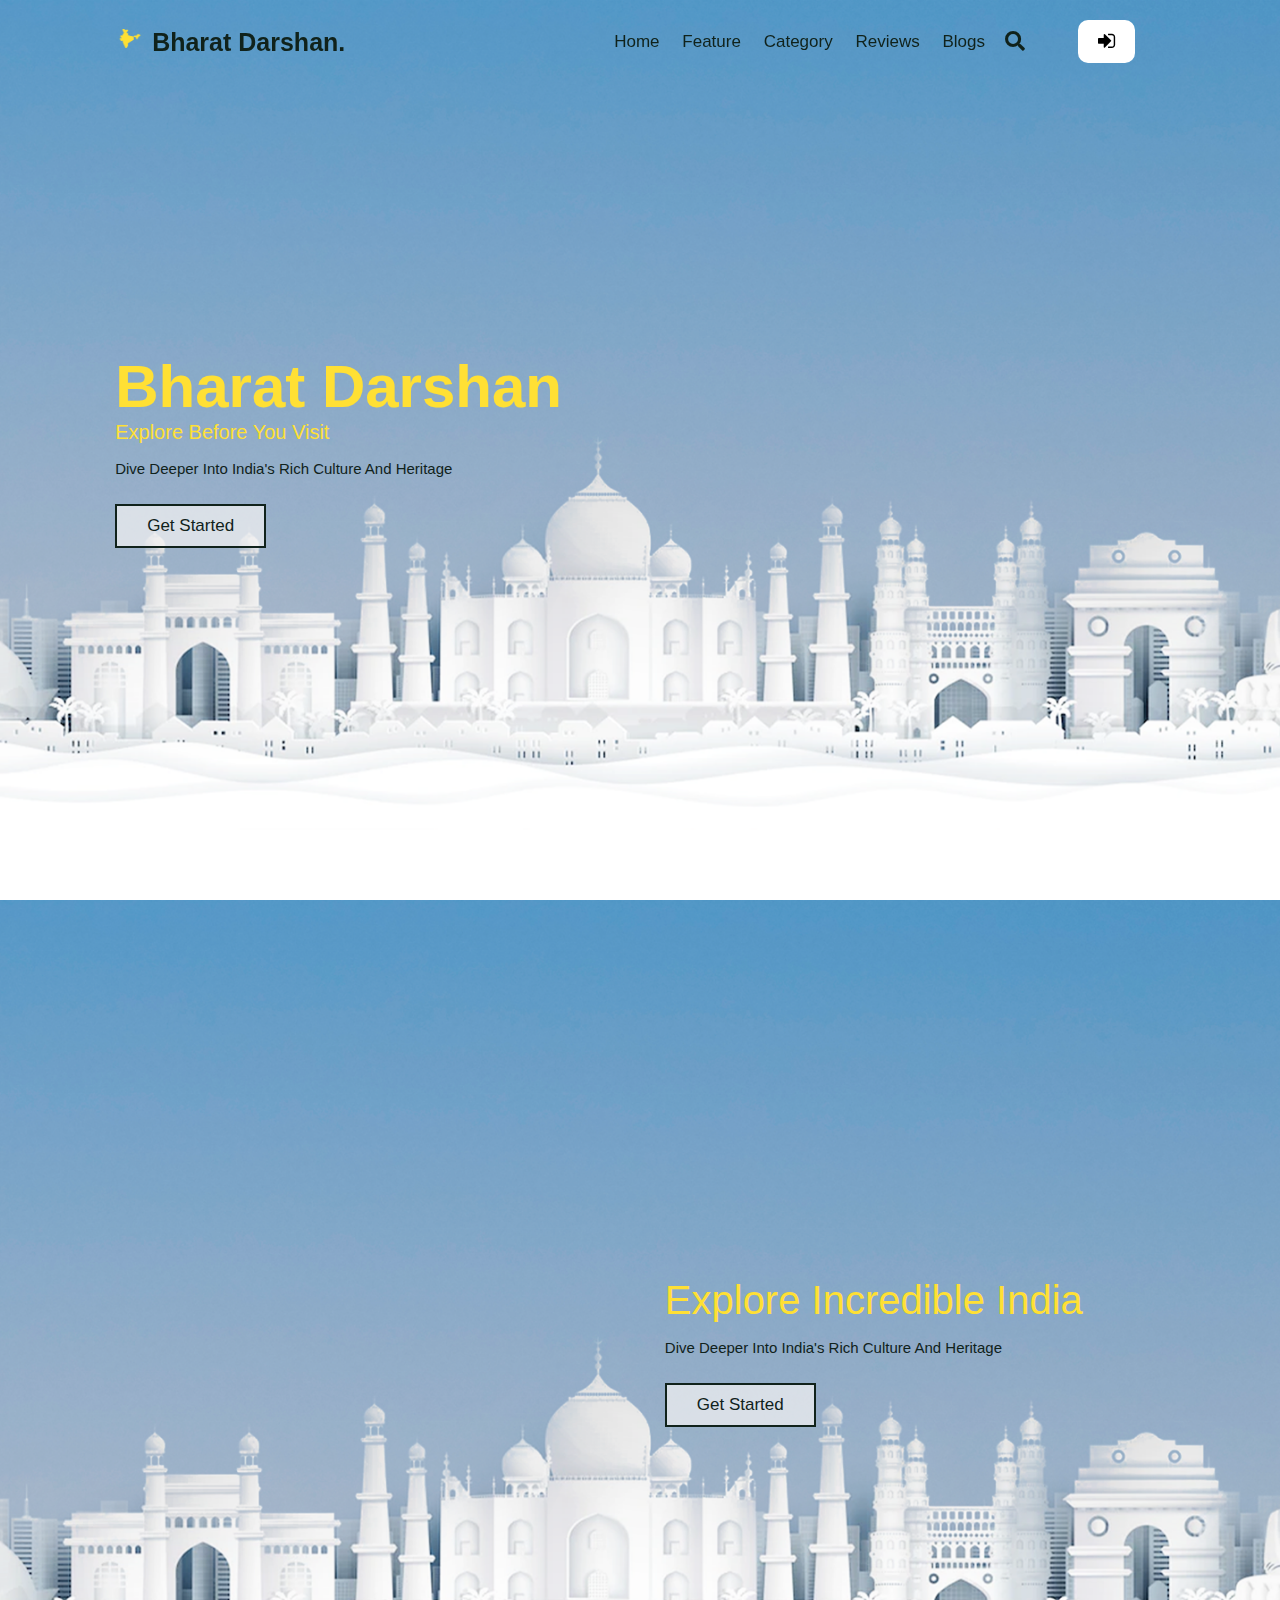
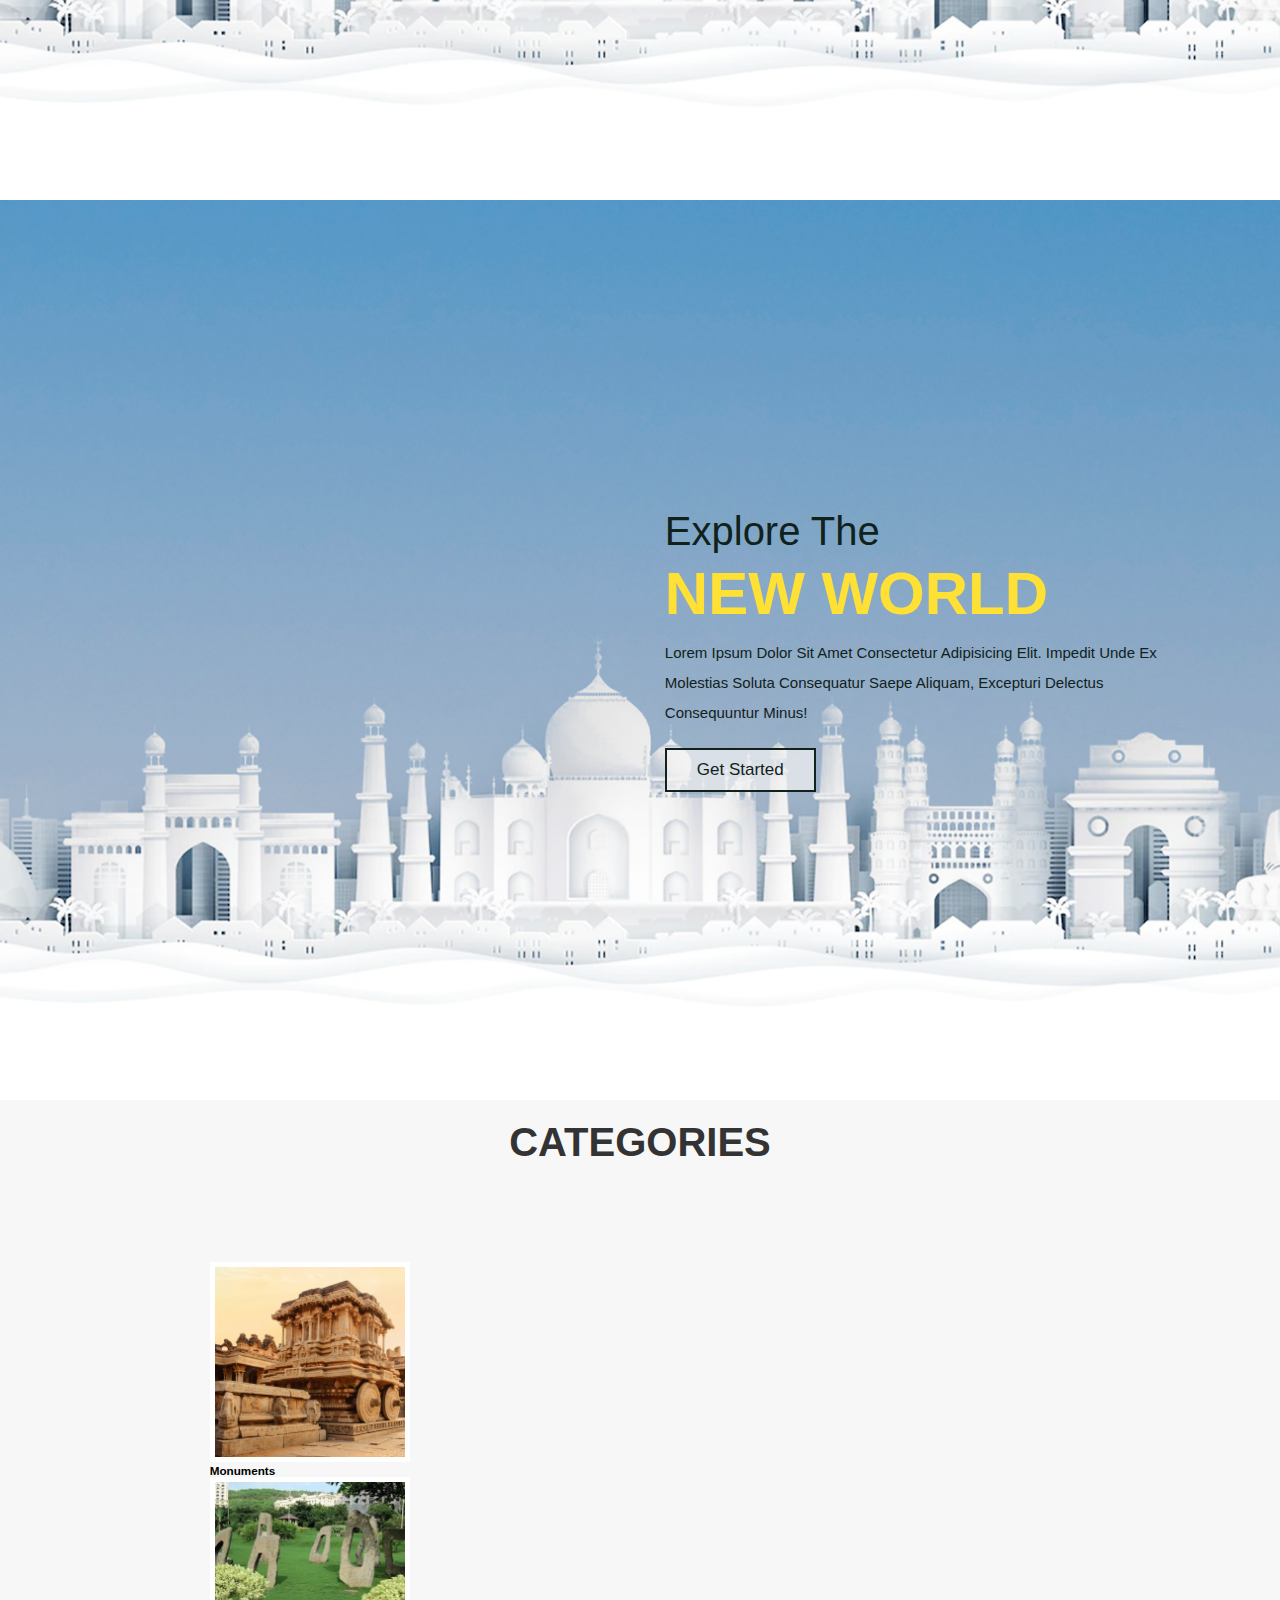
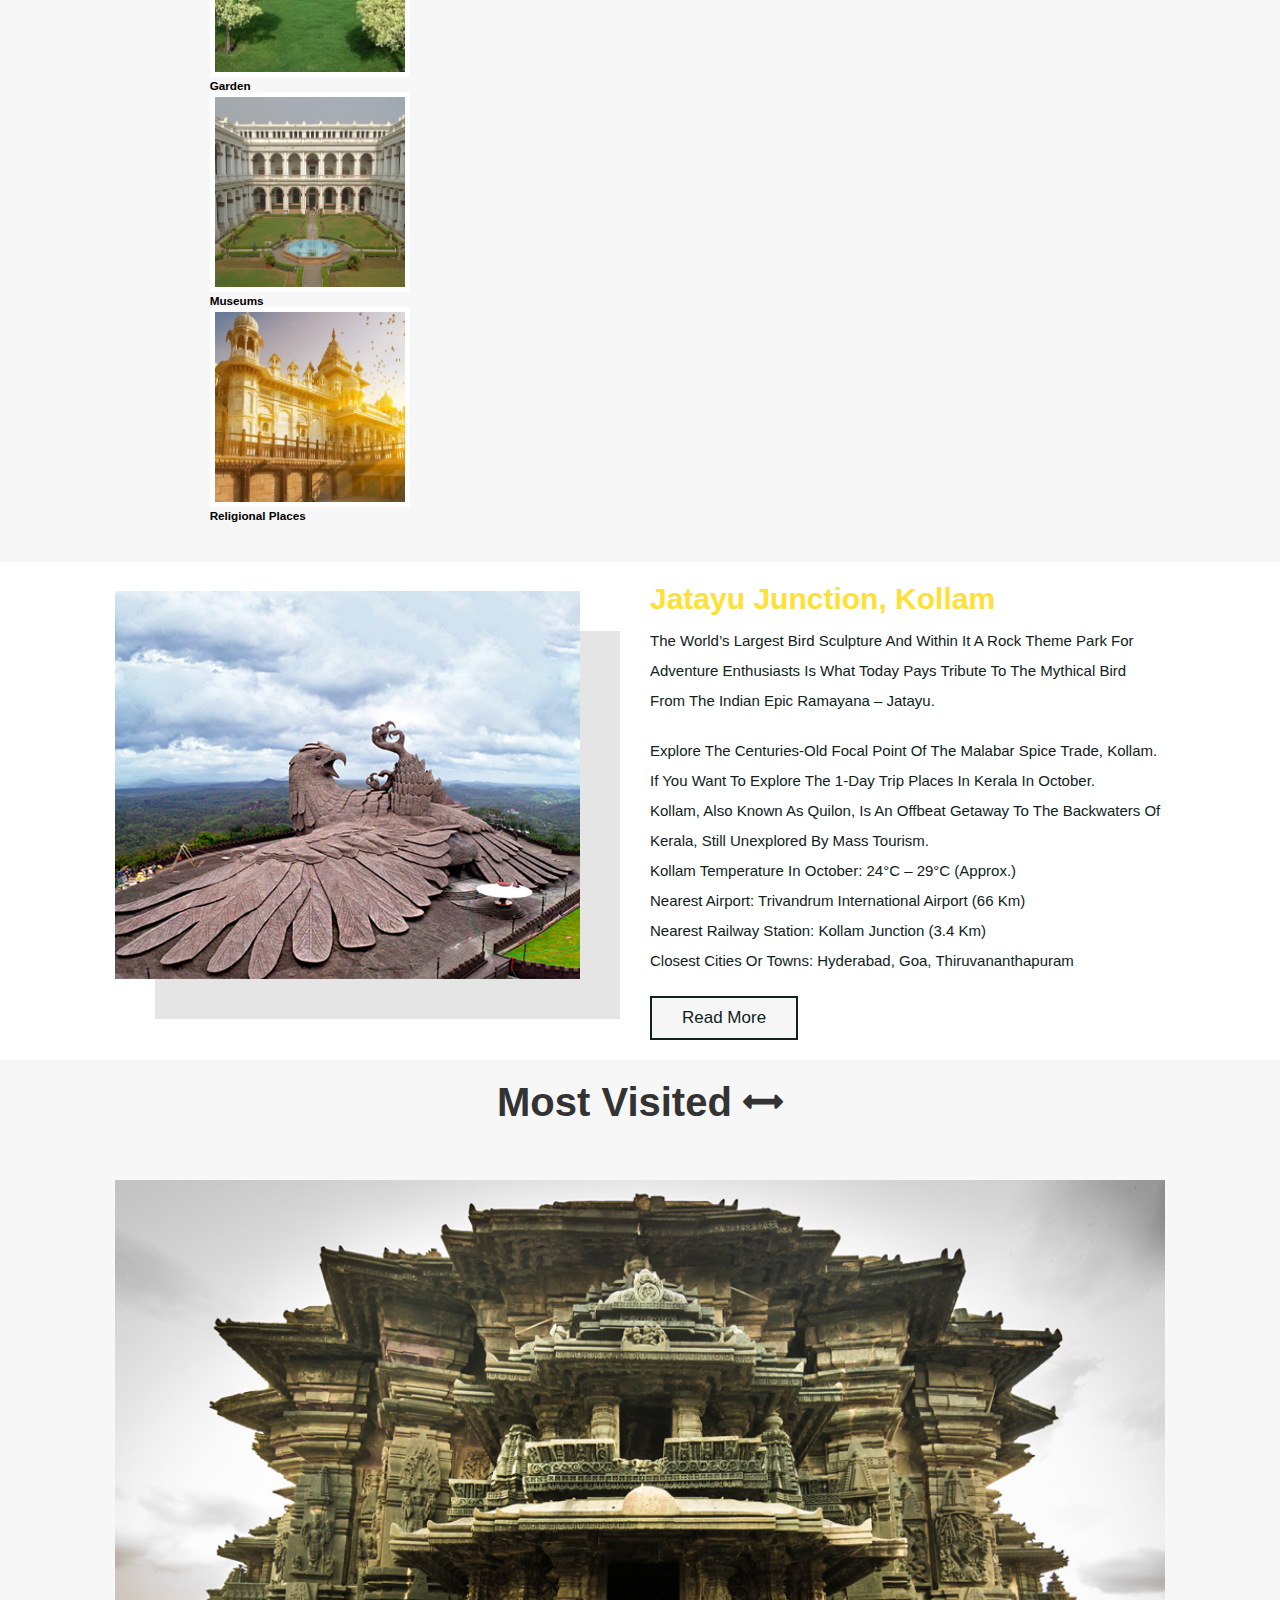
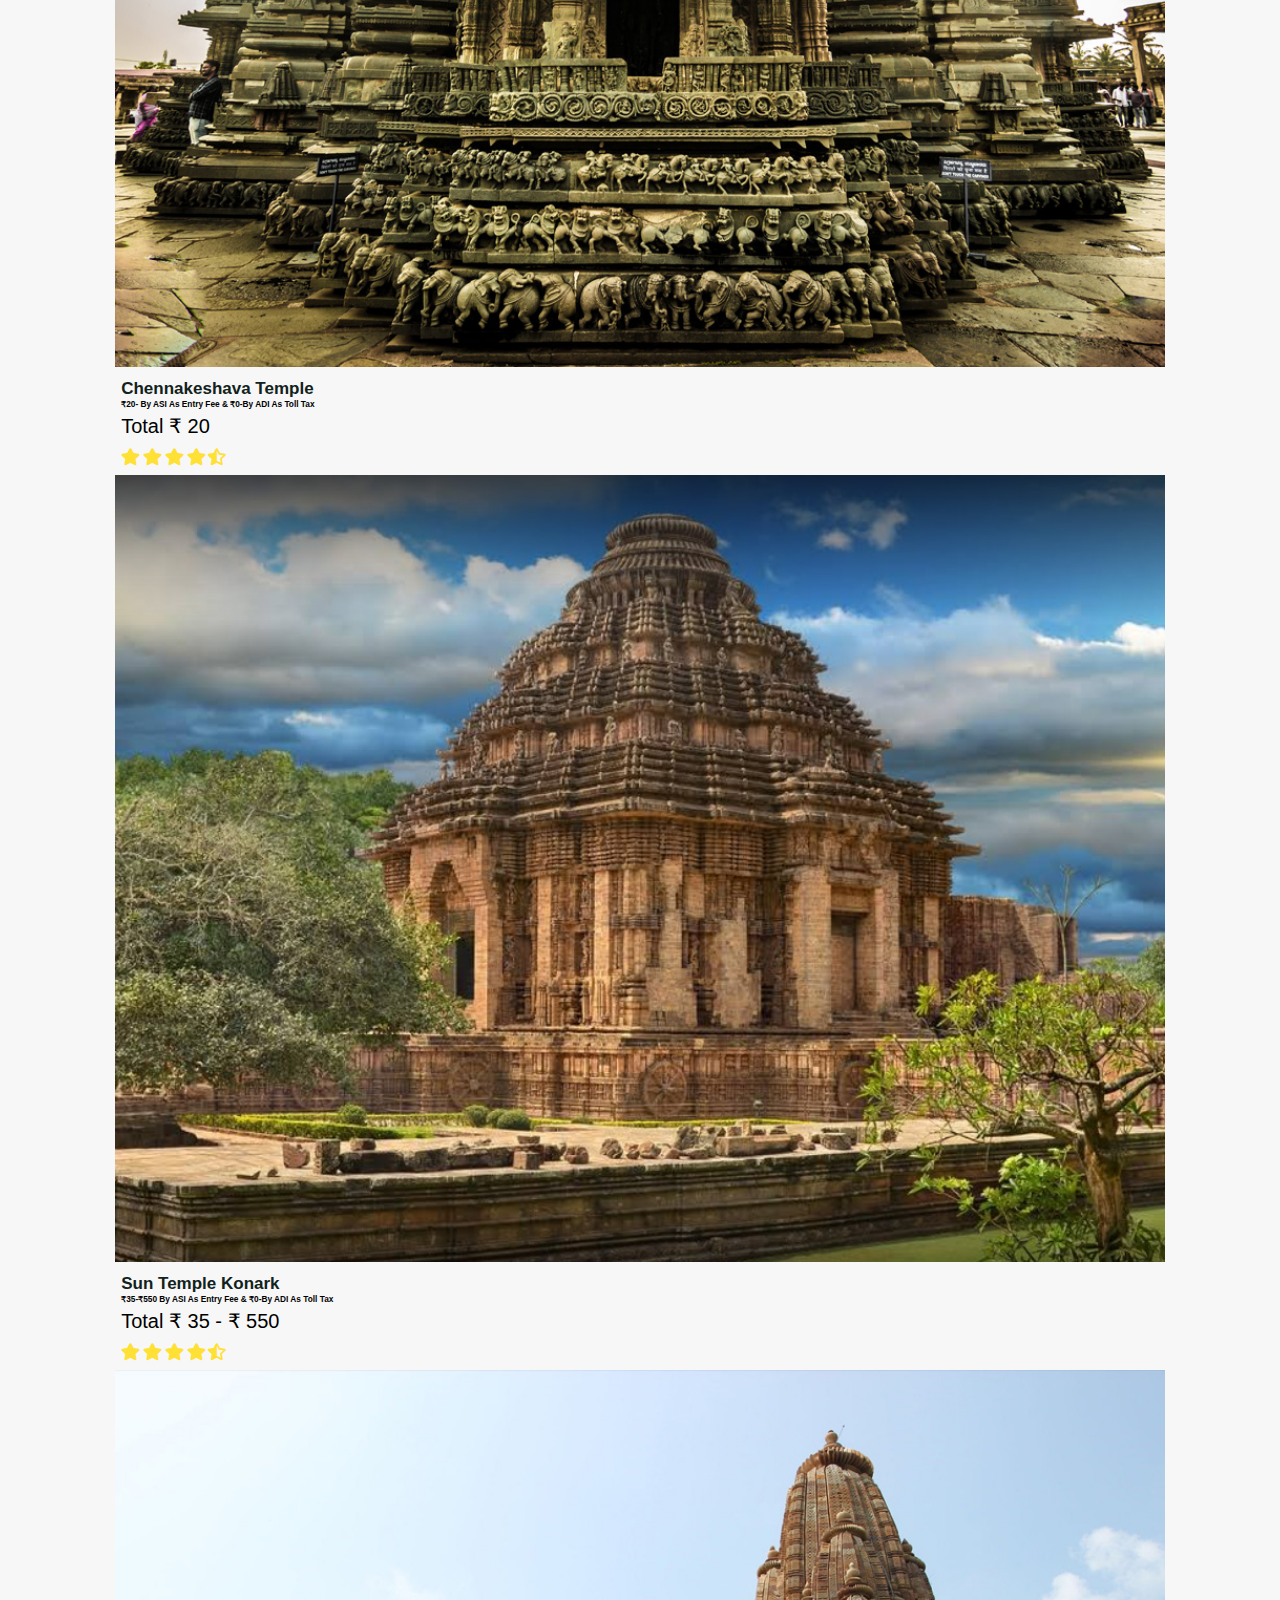
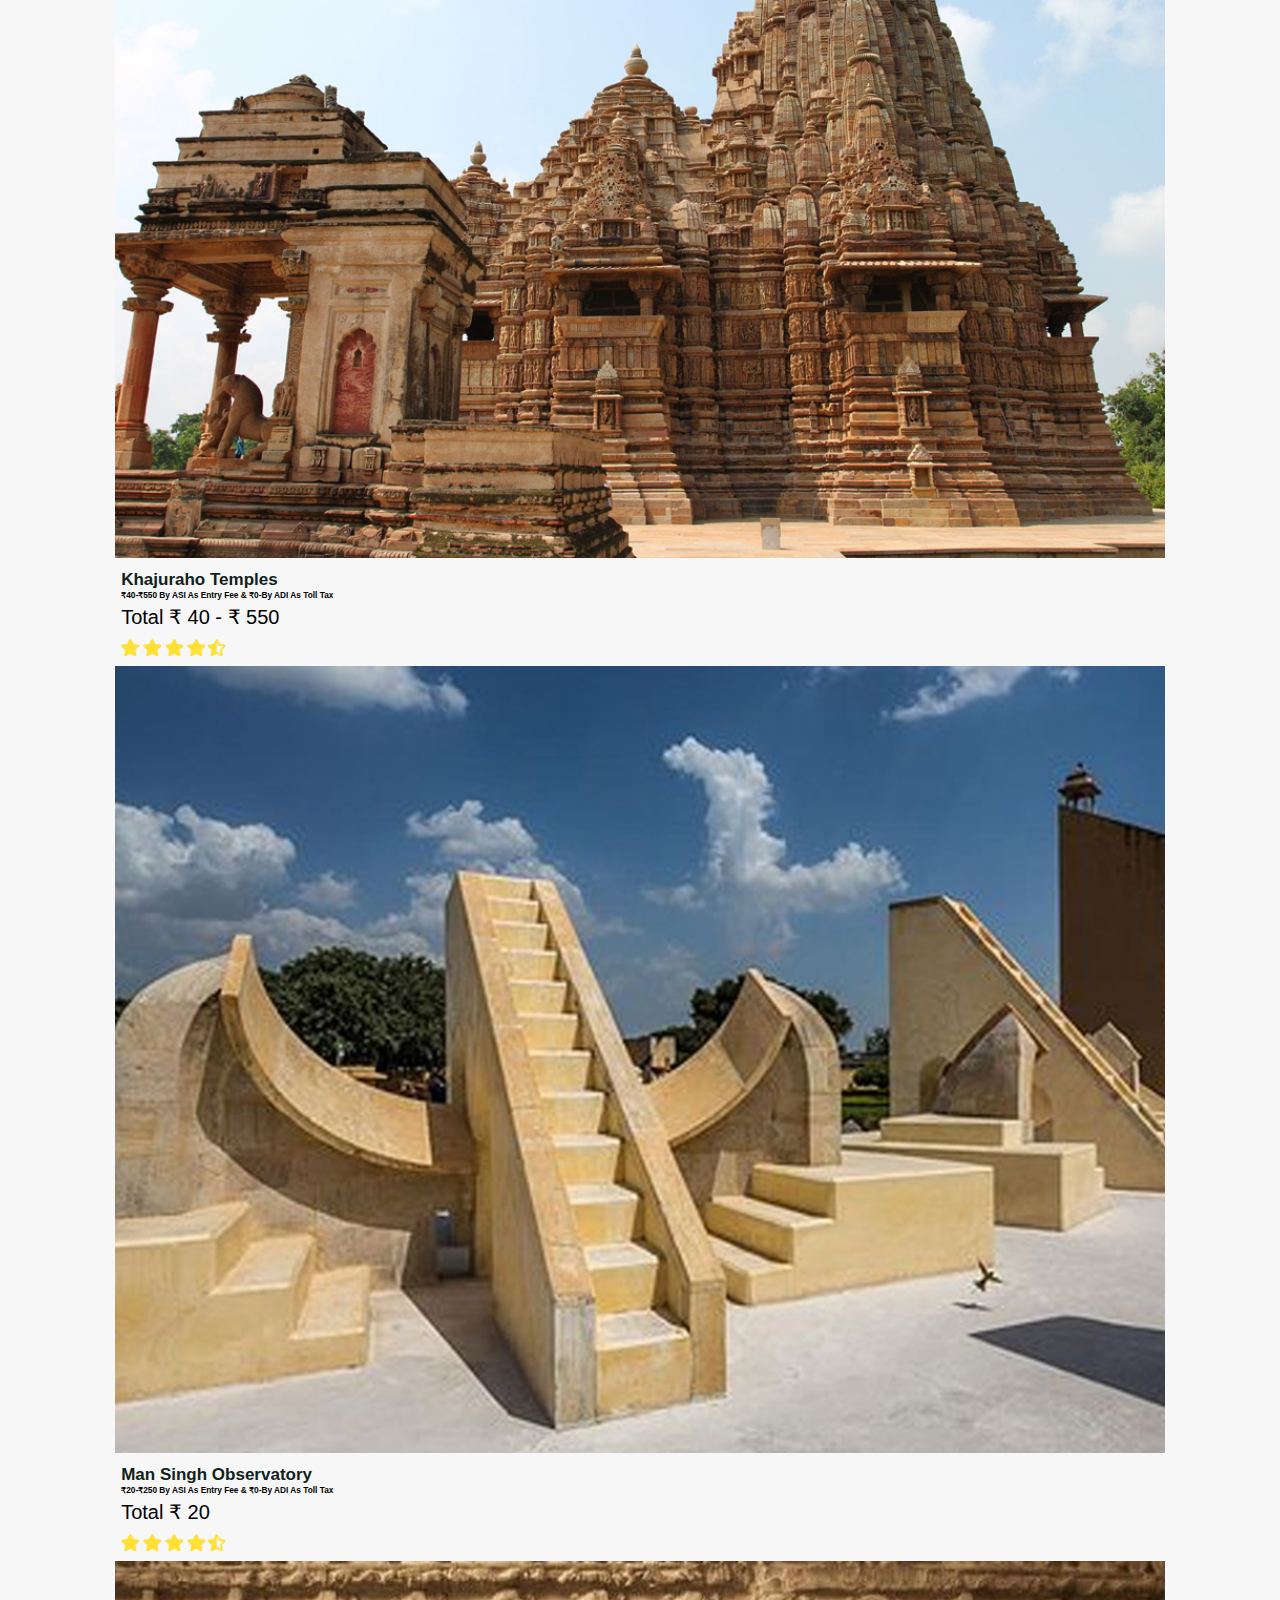
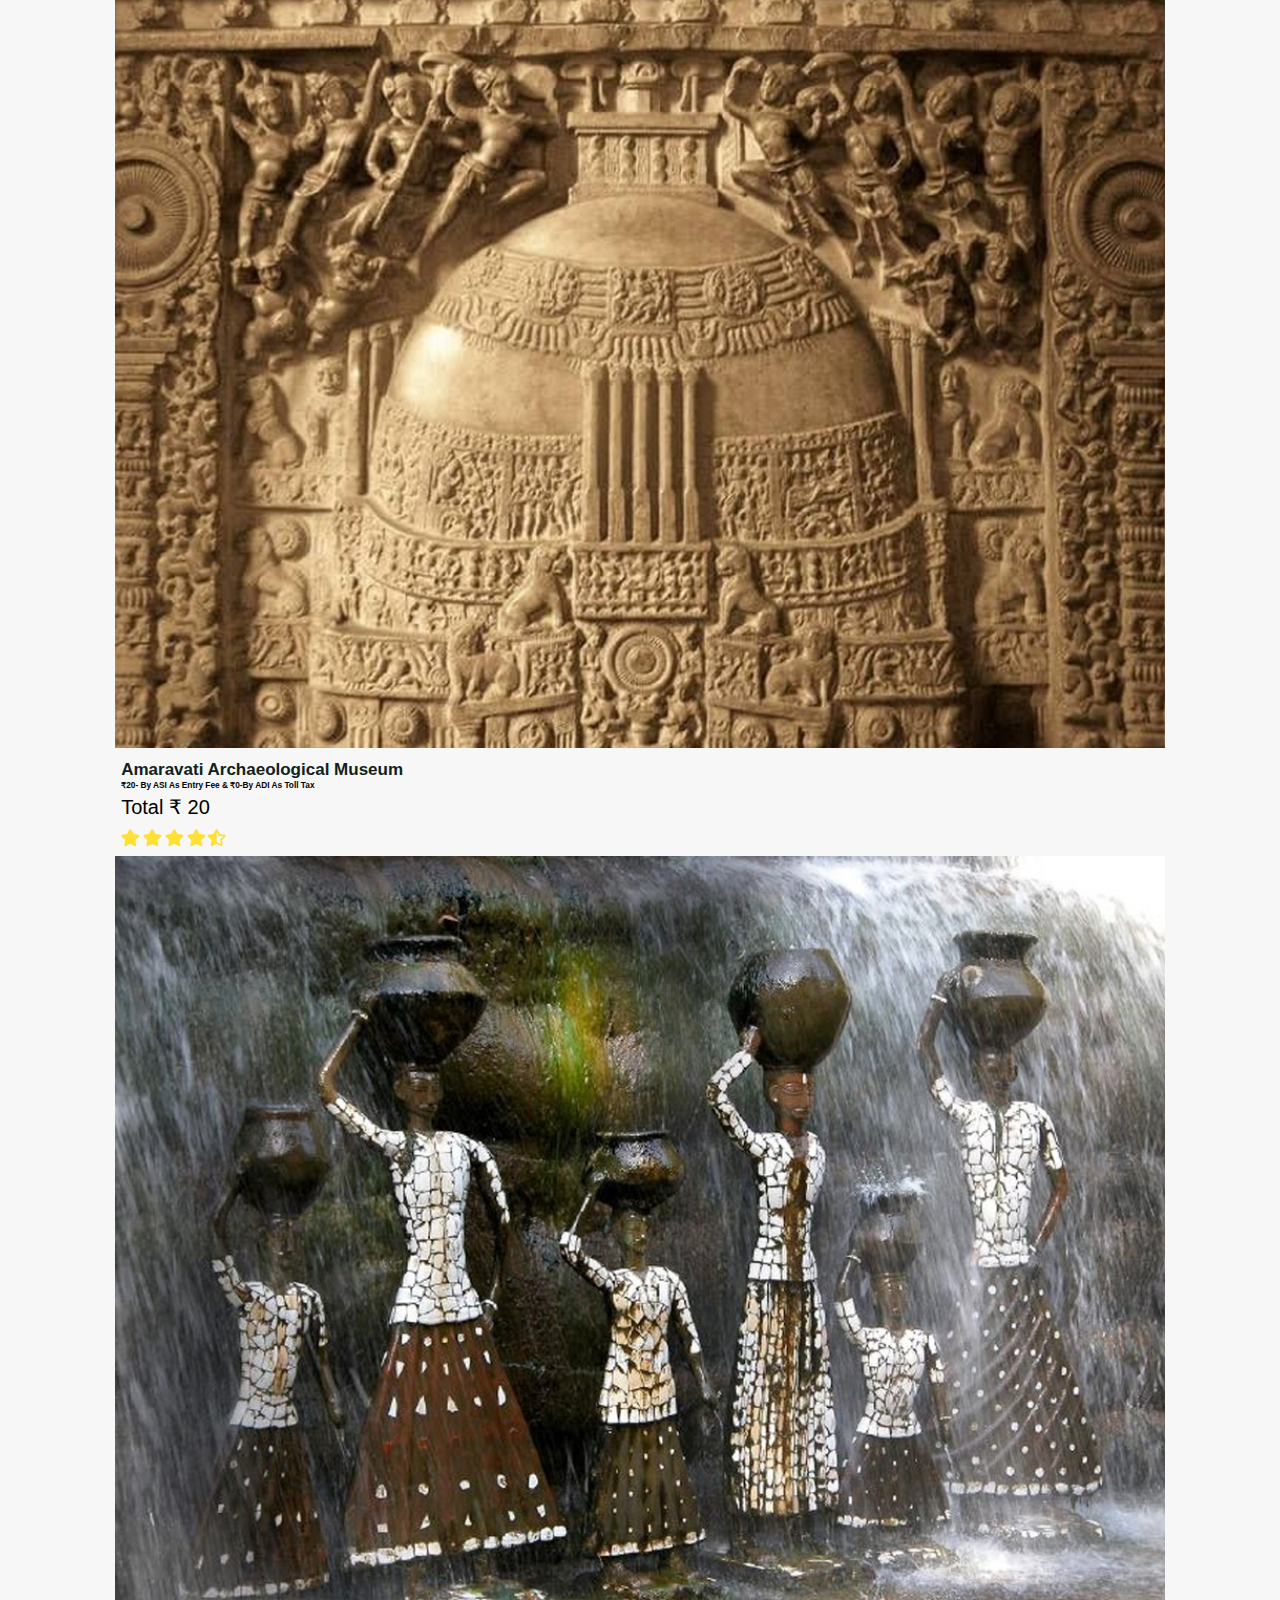
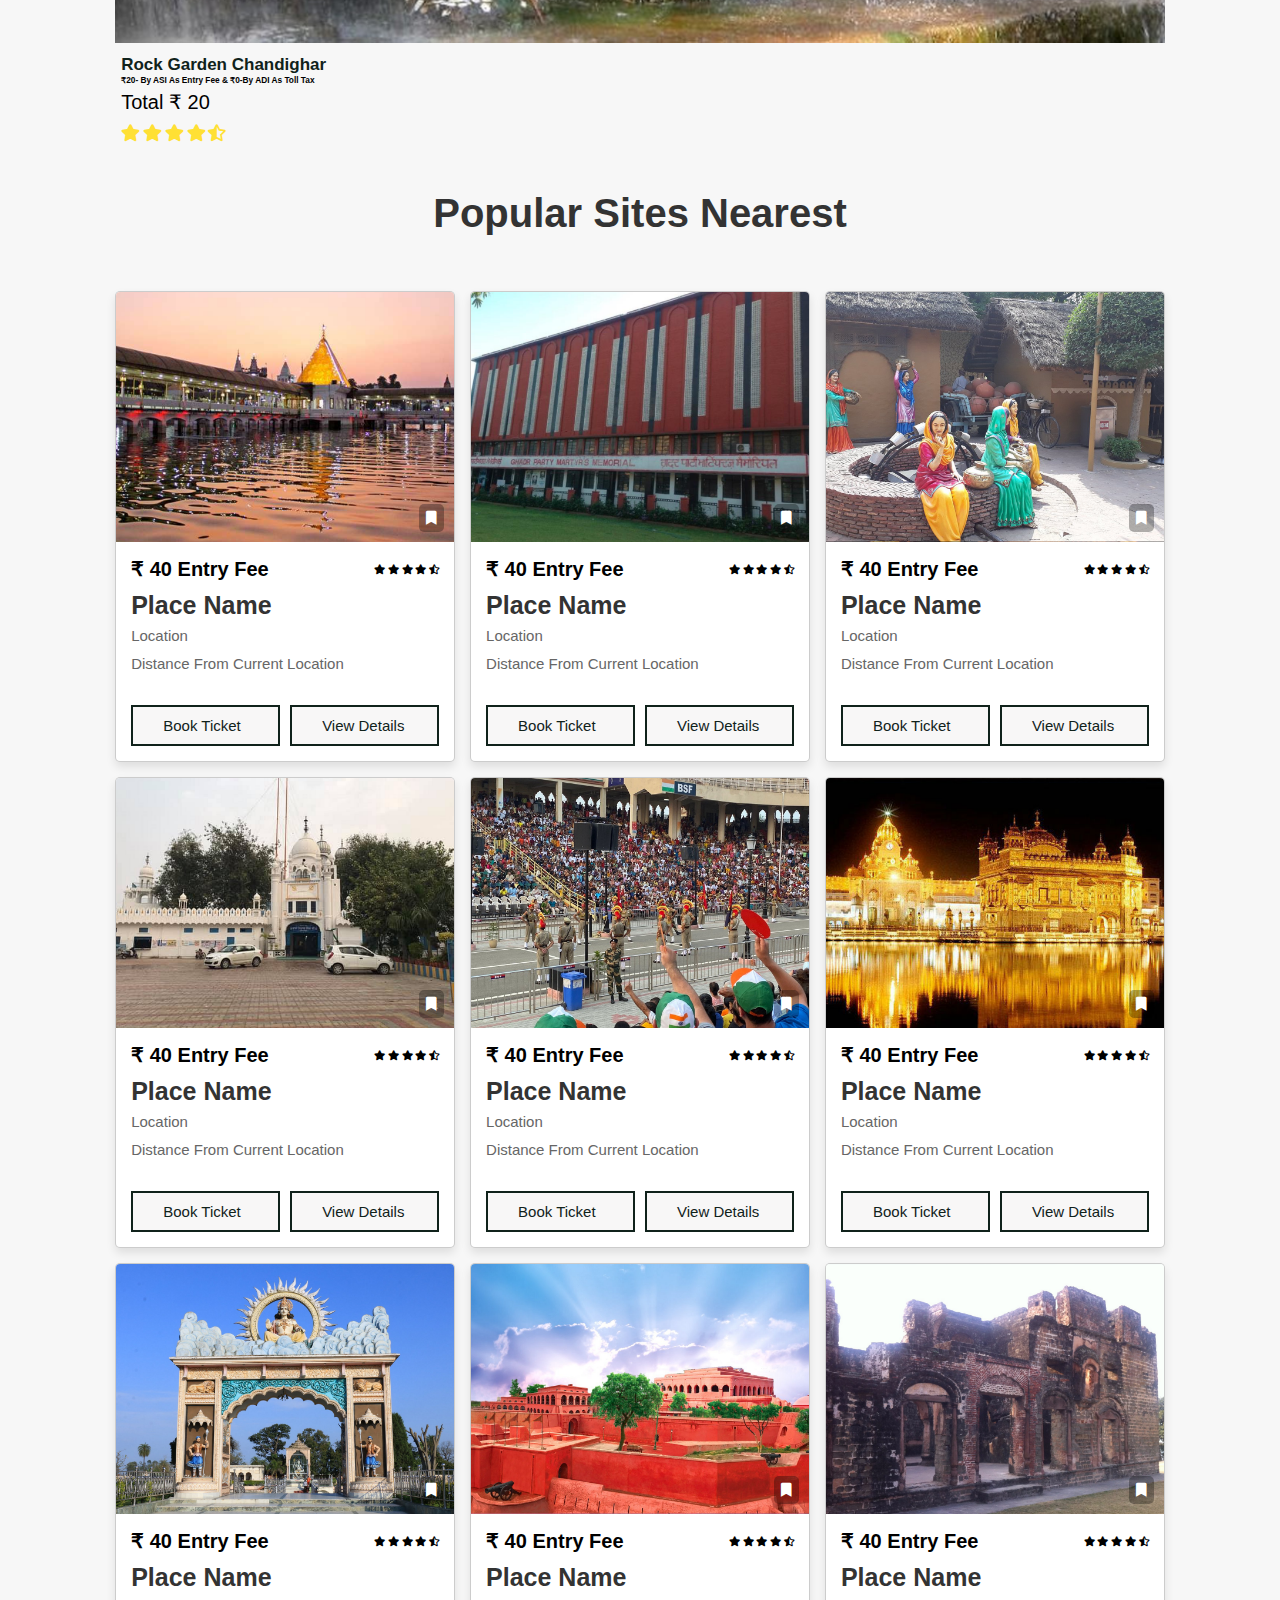
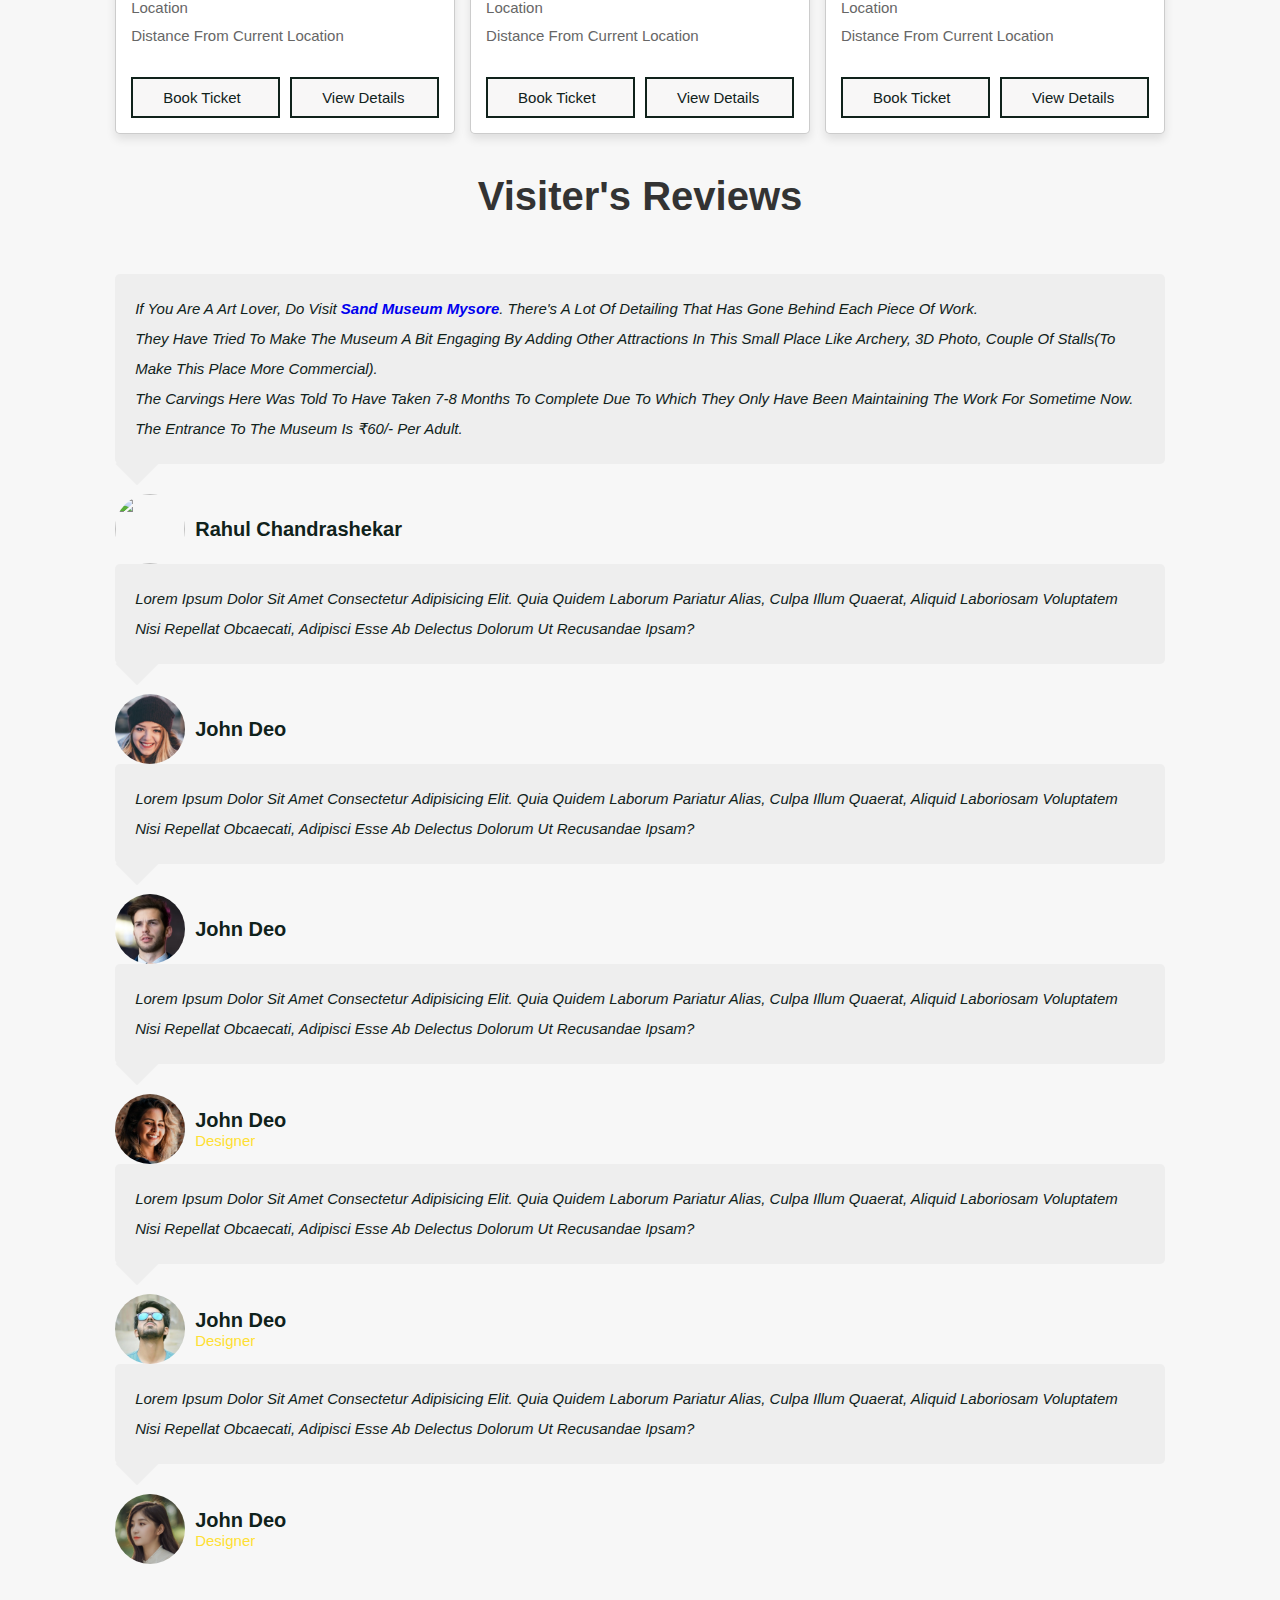
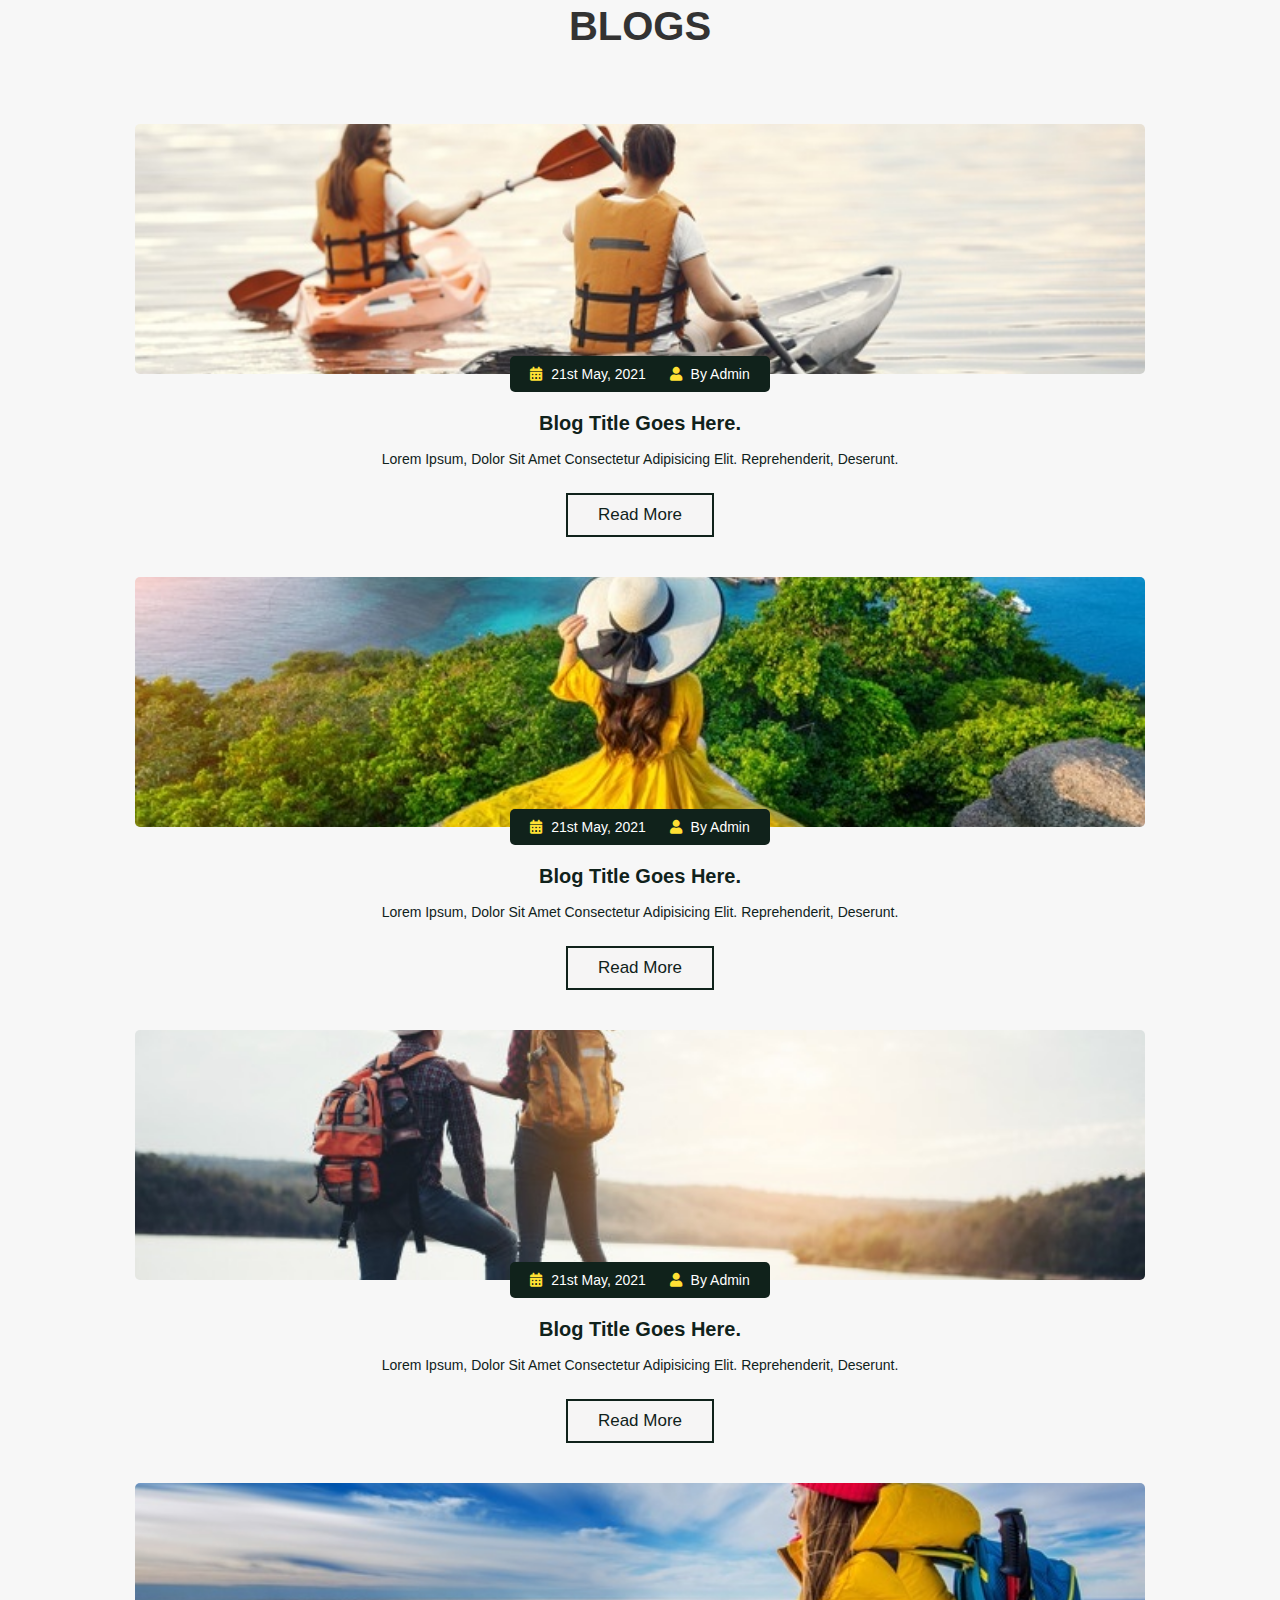
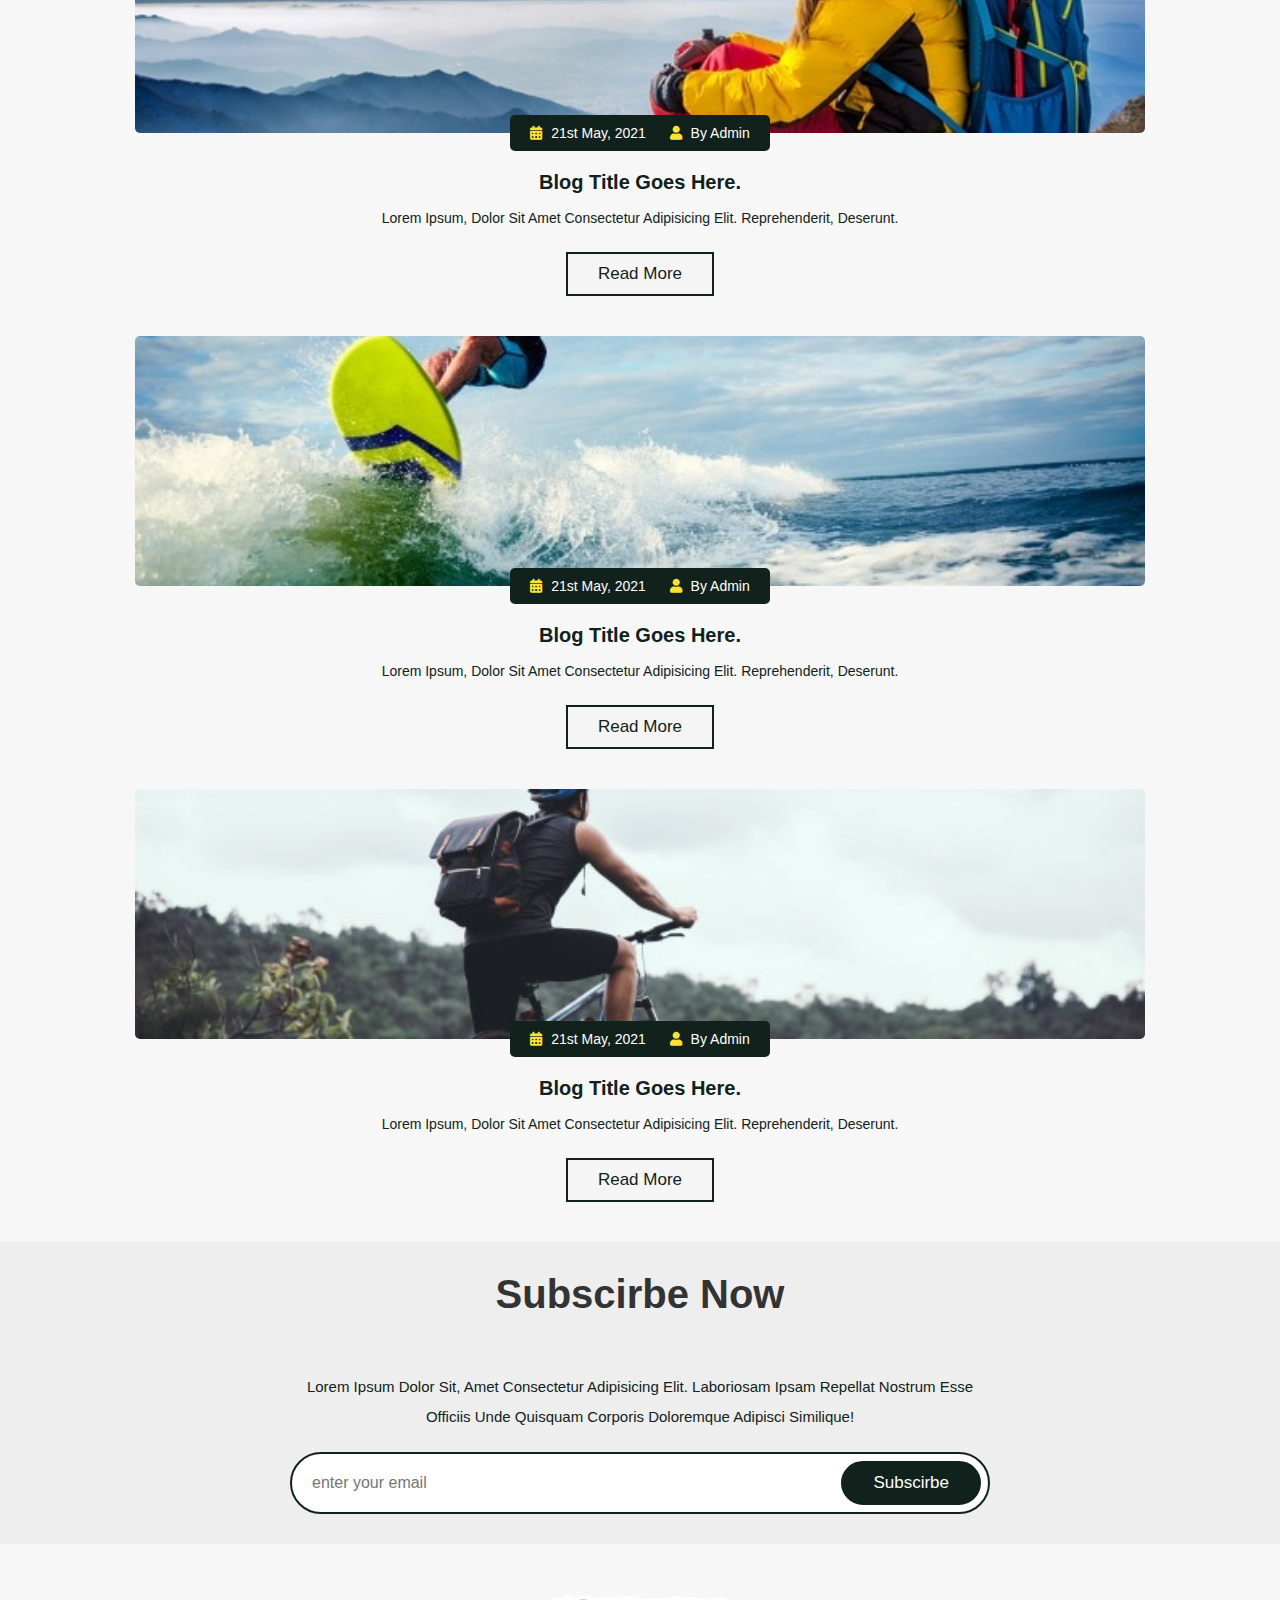
==== commit f9dc504f: "Update index.html" ====
--- a/index.html
+++ b/index.html
@@ -236,35 +236,51 @@
     <h1 class="heading">CATEGORIES</h1><br><br>
 
     <div class="box-container">
-
-        <div class="box2">
-            <a href="search.html"  >    <img src="images/category-1.jpg" class="ch" alt=""></a>
+    
+        <section class="bestrated">
+
+            <div class="swiper product-slider">
+                <div class="swiper-wrapper">
+                    <!-- <div class="swiper-slide silde"><img src="images/category-1.png" alt=""></div>
+                    <div class="swiper-slide silde"><img src="images/category-2.png" alt=""></div>
+                    <div class="swiper-slide silde"><img src="images/category-3.png" alt=""></div>
+                    <div class="swiper-slide silde"><img src="images/category-4.png" alt=""></div> -->
+                        
+        <div class="swiper-slide silde" class="box2">
+            <a href="cat.html"  >    <img src="images/category-1.jpg" class="ch" alt=""></a>
             <h3 class="cch">Monuments</h3>
-            <p>Lorem ipsum dolor sit amet consectetur, adipisicing elit. Laborum, id.</p>
+            <!-- <p>Lorem ipsum dolor sit amet consectetur, adipisicing elit. Laborum, id.</p> -->
             <!-- <a href="#" class="btn">read more</a> -->
         </div>
 
-        <div class="box2">
+        <div class="swiper-slide silde" class="box2">
            <a href="#"  > <img src="images/category-2.jpg" class="ch" alt="" > </a>
             <h3 class="cch">Garden</h3>
-            <p>Lorem ipsum dolor sit amet consectetur, adipisicing elit. Laborum, id.</p>
+            <!-- <p>Lorem ipsum dolor sit amet consectetur, adipisicing elit. Laborum, id.</p> -->
             <!-- <a href="#" class="btn">read more</a> -->
         </div>
 
-        <div class="box2">
+        <div class="swiper-slide silde" class="box2">
             <a href="#" >    <img src="images/category-3.jpg" class="ch"alt=""></a>
             <h3 class="cch">Museums</h3>
-            <p>Lorem ipsum dolor sit amet consectetur, adipisicing elit. Laborum, id.</p>
+            <!-- <p>Lorem ipsum dolor sit amet consectetur, adipisicing elit. Laborum, id.</p> -->
             <!-- <a href="#" class="btn">read more</a> -->
         </div>
 
-        <div class="box2">
-            <a href="search.html" >   <img src="images/category-4.jpg" class="ch"alt=""></a>
+        <div class="swiper-slide silde" class="box2">
+            <a href="cat.html" >   <img src="images/category-4.jpg" class="ch"alt=""></a>
             <h3>Religional places</h3>
-            <p>Lorem ipsum dolor sit amet consectetur, adipisicing elit. Laborum, id.</p>
+            <!-- <p>Lorem ipsum dolor sit amet consectetur, adipisicing elit. Laborum, id.</p> -->
             <!-- <a href="#" class="btn">read more</a> -->
         </div>
         
+
+                    
+                </div>
+            </div>
+        
+        </section>
+
     
     </div>
 
@@ -363,7 +379,7 @@
 
             <div class="swiper-slide slide">
                 <div class="image">
-                    <img src="images/product-3.jpg" alt="">
+                    <img src="images/product-3.JPG" alt="">
                     <div class="icons">
                         <a href="#" class="fa fa-ticket"></a>
                         <a href="#" class="fas fa-eye"></a>
@@ -386,7 +402,7 @@
 
             <div class="swiper-slide slide">
                 <div class="image">
-                    <img src="images/product-4.jpg" alt="">
+                    <img src="images/product-4.JPG" alt="">
                     <div class="icons">
                         <a href="#" class="fa fa-ticket"></a>
                         <a href="#" class="fas fa-eye"></a>
@@ -474,7 +490,7 @@
 
         <div class="box">
             <div class="image-container">
-                <img src="images/searchFilter/img-1.PNG" alt="">
+                <img src="images/sfimg-1.png" alt="">
                 <div class="info">
                     <!-- <h3>3 days ago</h3>
                     <h3>for rent</h3> -->
@@ -514,7 +530,7 @@
         </div>
         <div class="box">
             <div class="image-container">
-                <img src="images/searchFilter/img-2.PNG" alt="">
+                <img src="images/sfimg-2.png" alt="">
                 <div class="info">
                     <!-- <h3>3 days ago</h3>
                     <h3>for rent</h3> -->
@@ -554,7 +570,7 @@
         </div>
         <div class="box">
             <div class="image-container">
-                <img src="images/searchFilter/img-3.PNG" alt="">
+                <img src="images/sfimg-3.png" alt="">
                 <div class="info">
                     <!-- <h3>3 days ago</h3>
                     <h3>for rent</h3> -->
@@ -594,7 +610,7 @@
         </div>
         <div class="box">
             <div class="image-container">
-                <img src="images/searchFilter/img-4.PNG" alt="">
+                <img src="images/sfimg-4.png" alt="">
                 <div class="info">
                     <!-- <h3>3 days ago</h3>
                     <h3>for rent</h3> -->
@@ -634,7 +650,7 @@
         </div>
         <div class="box">
             <div class="image-container">
-                <img src="images/searchFilter/img-5.PNG" alt="">
+                <img src="images/sfimg-5.png" alt="">
                 <div class="info">
                     <!-- <h3>3 days ago</h3>
                     <h3>for rent</h3> -->
@@ -674,7 +690,7 @@
         </div>
         <div class="box">
             <div class="image-container">
-                <img src="images/searchFilter/img-6.PNG" alt="">
+                <img src="images/sfimg-6.png" alt="">
                 <div class="info">
                     <!-- <h3>3 days ago</h3>
                     <h3>for rent</h3> -->
@@ -714,7 +730,7 @@
         </div>
         <div class="box">
             <div class="image-container">
-                <img src="images/searchFilter/img-7.PNG" alt="">
+                <img src="images/sfimg-7.png" alt="">
                 <div class="info">
                     <!-- <h3>3 days ago</h3>
                     <h3>for rent</h3> -->
@@ -754,7 +770,7 @@
         </div>
         <div class="box">
             <div class="image-container">
-                <img src="images/searchFilter/img-8.PNG" alt="">
+                <img src="images/sfimg-8.png" alt="">
                 <div class="info">
                     <!-- <h3>3 days ago</h3>
                     <h3>for rent</h3> -->
@@ -794,7 +810,7 @@
         </div>
         <div class="box">
             <div class="image-container">
-                <img src="images/searchFilter/img-9.PNG" alt="">
+                <img src="images/sfimg-9.png" alt="">
                 <div class="info">
                     <!-- <h3>3 days ago</h3>
                     <h3>for rent</h3> -->
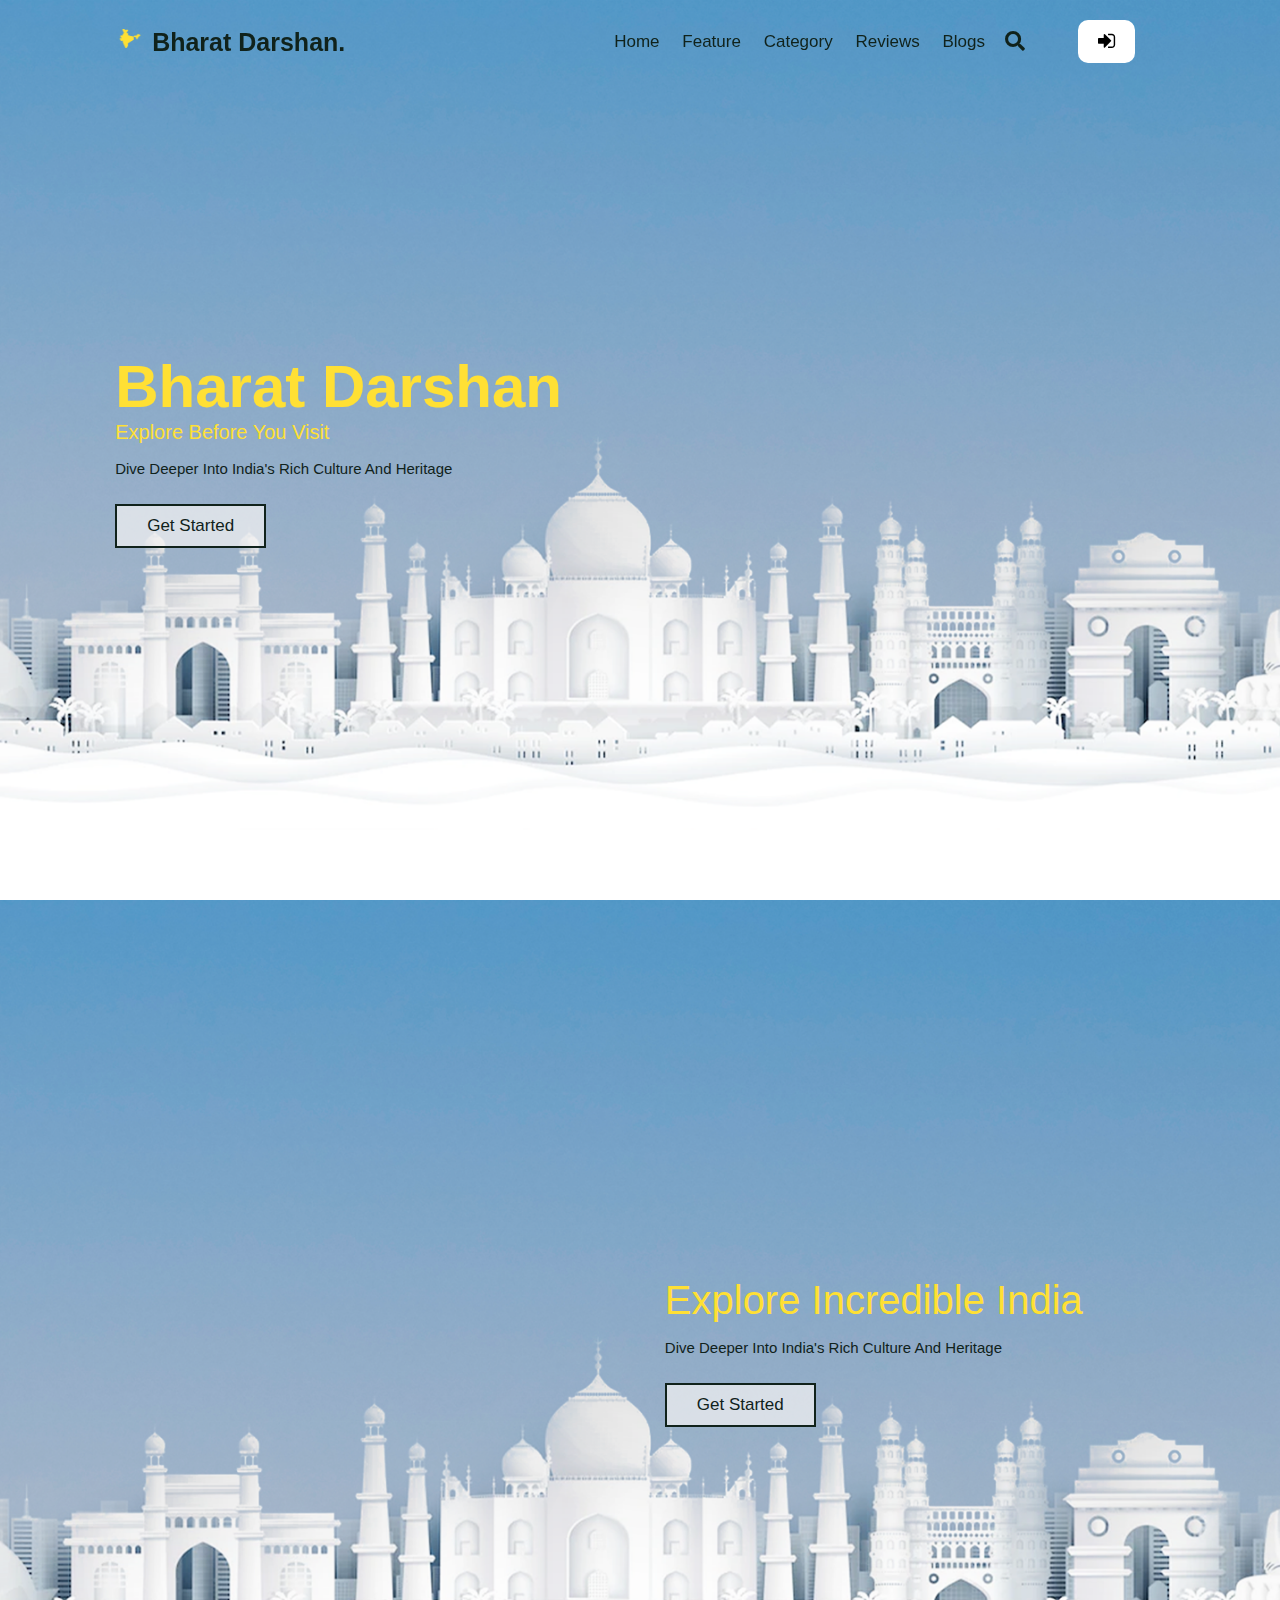
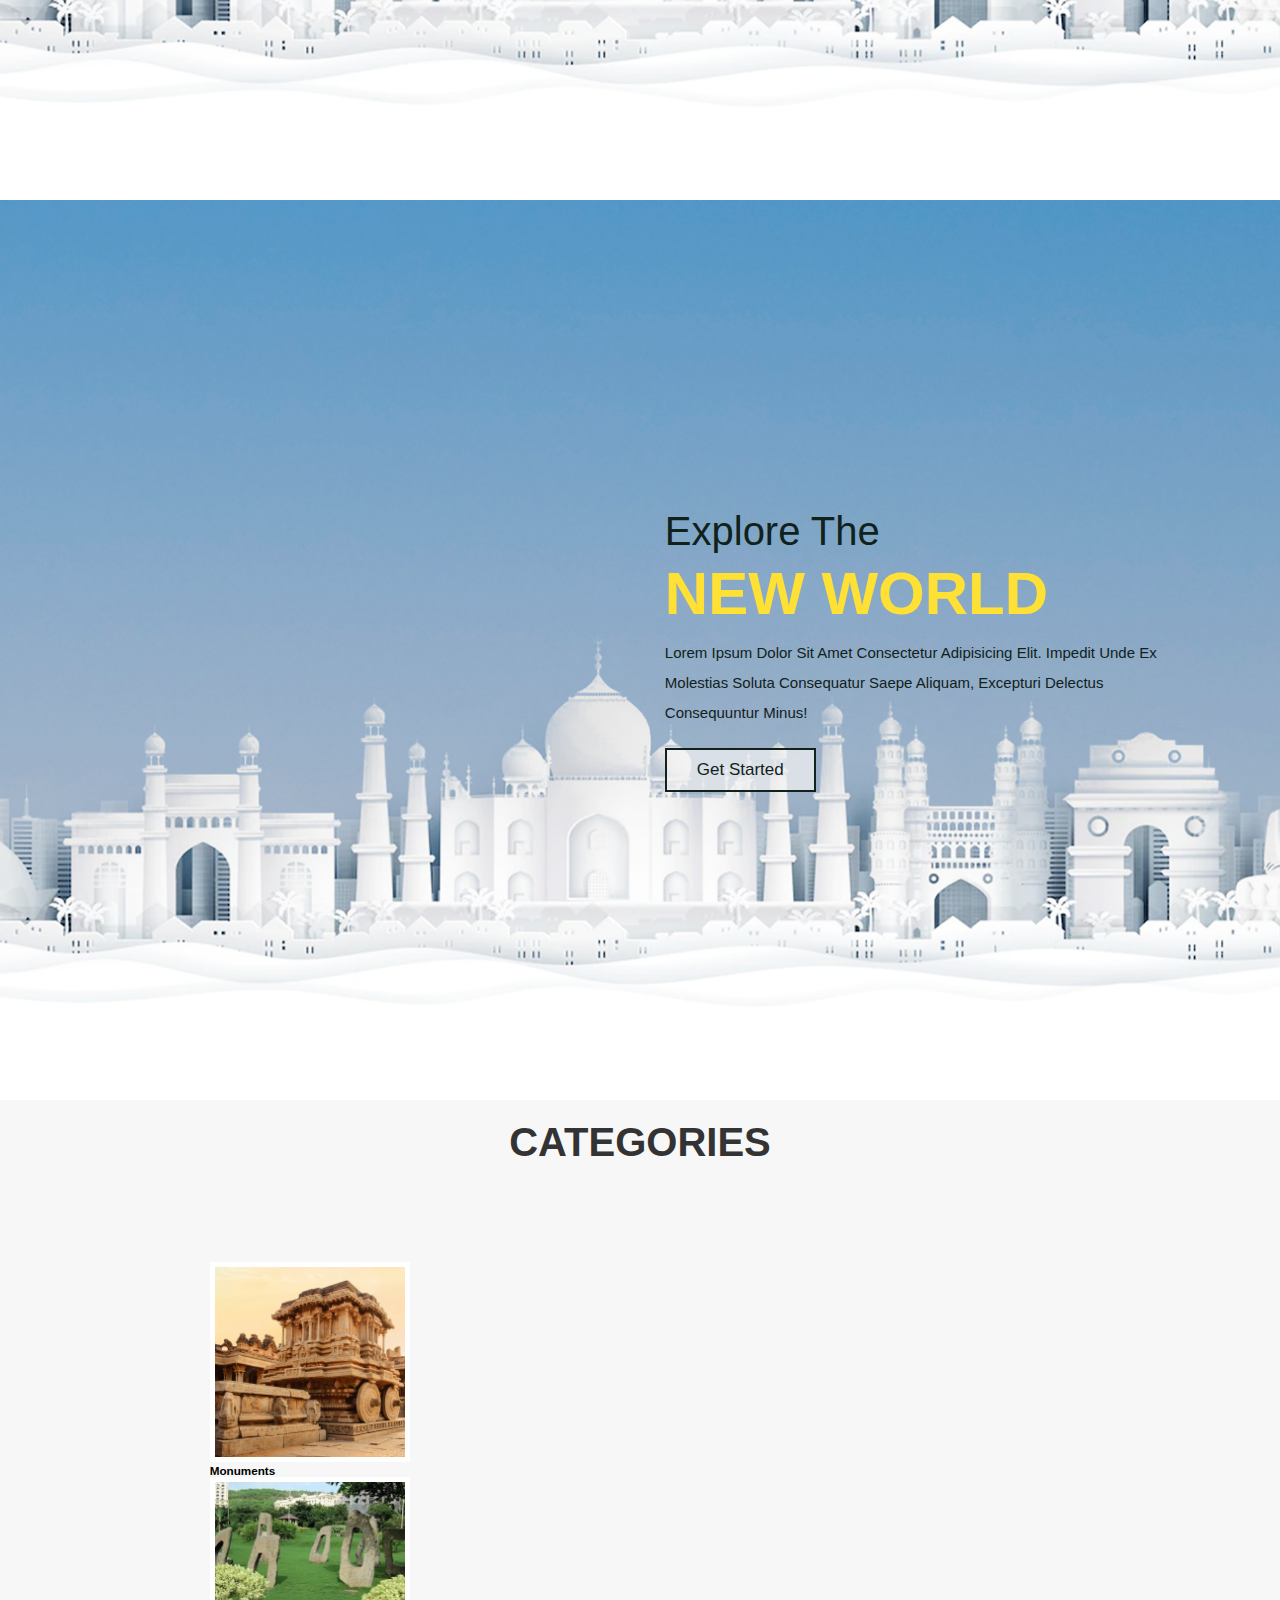
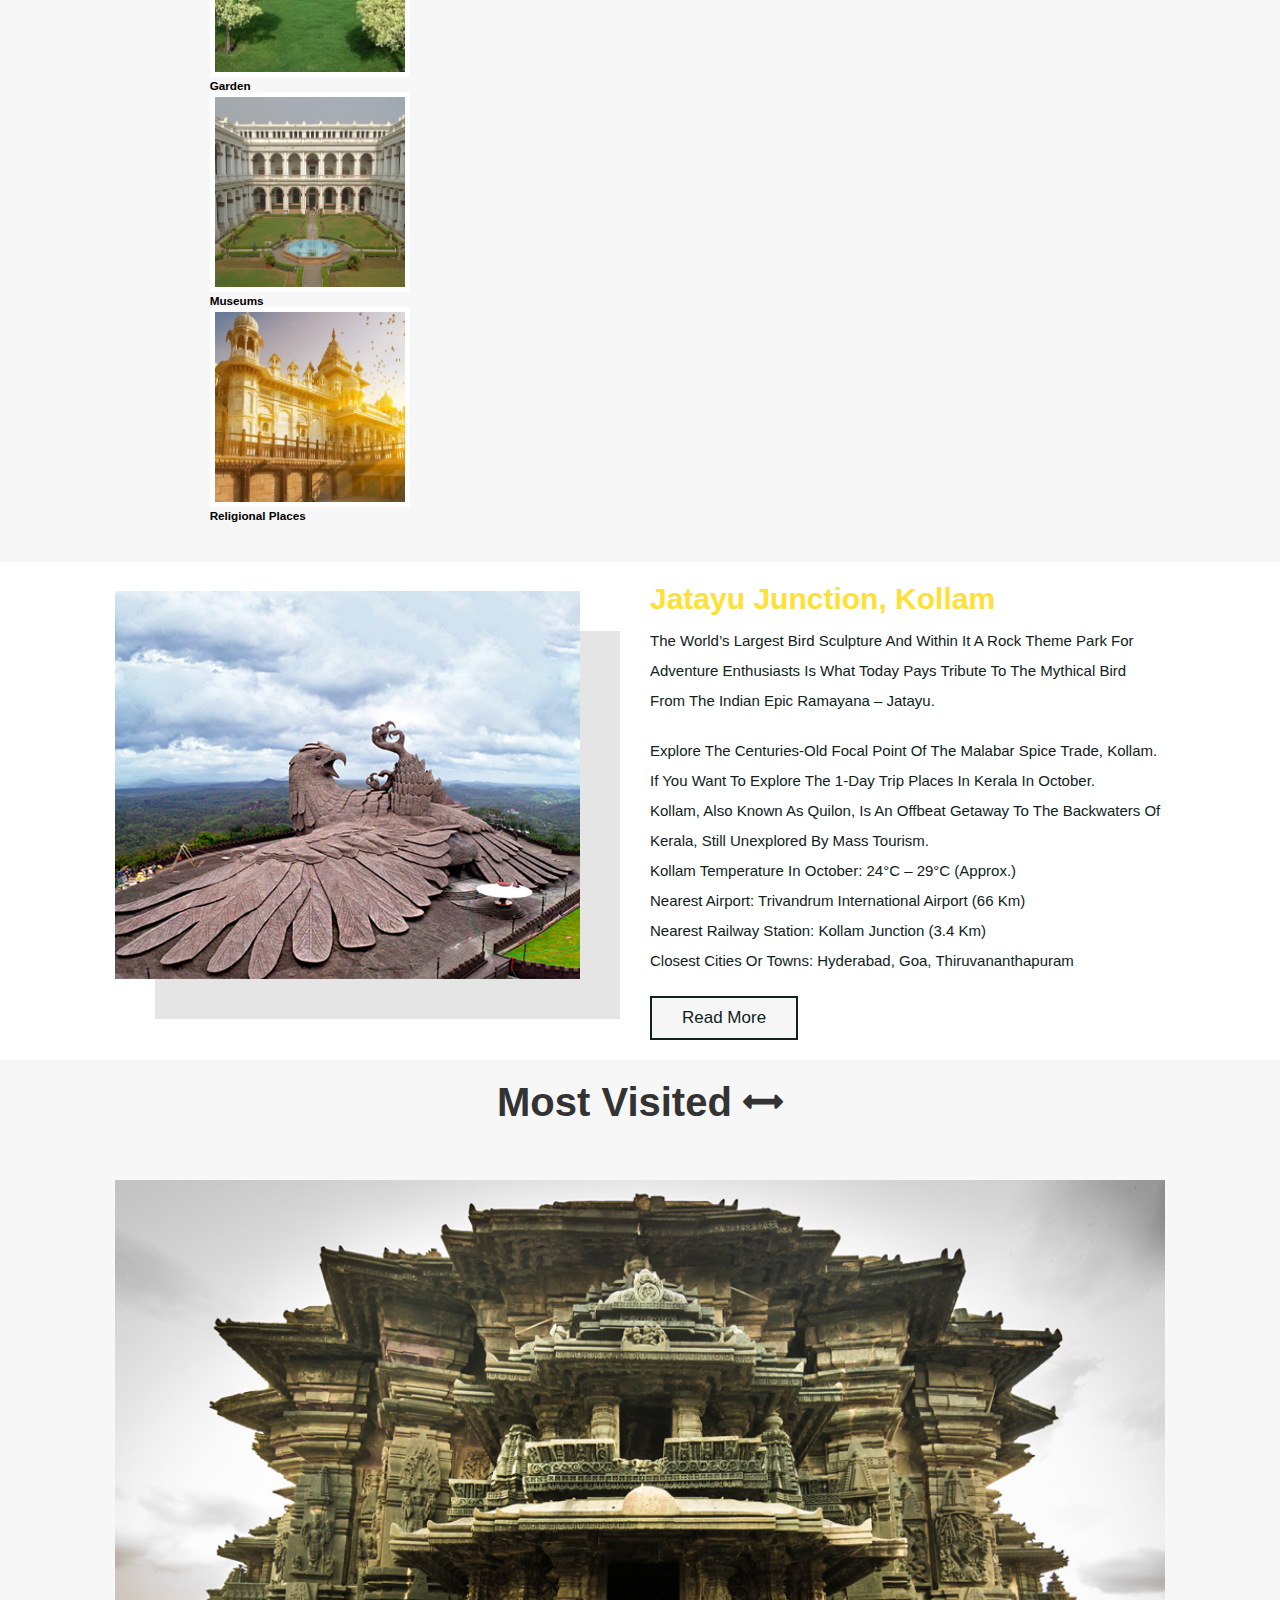
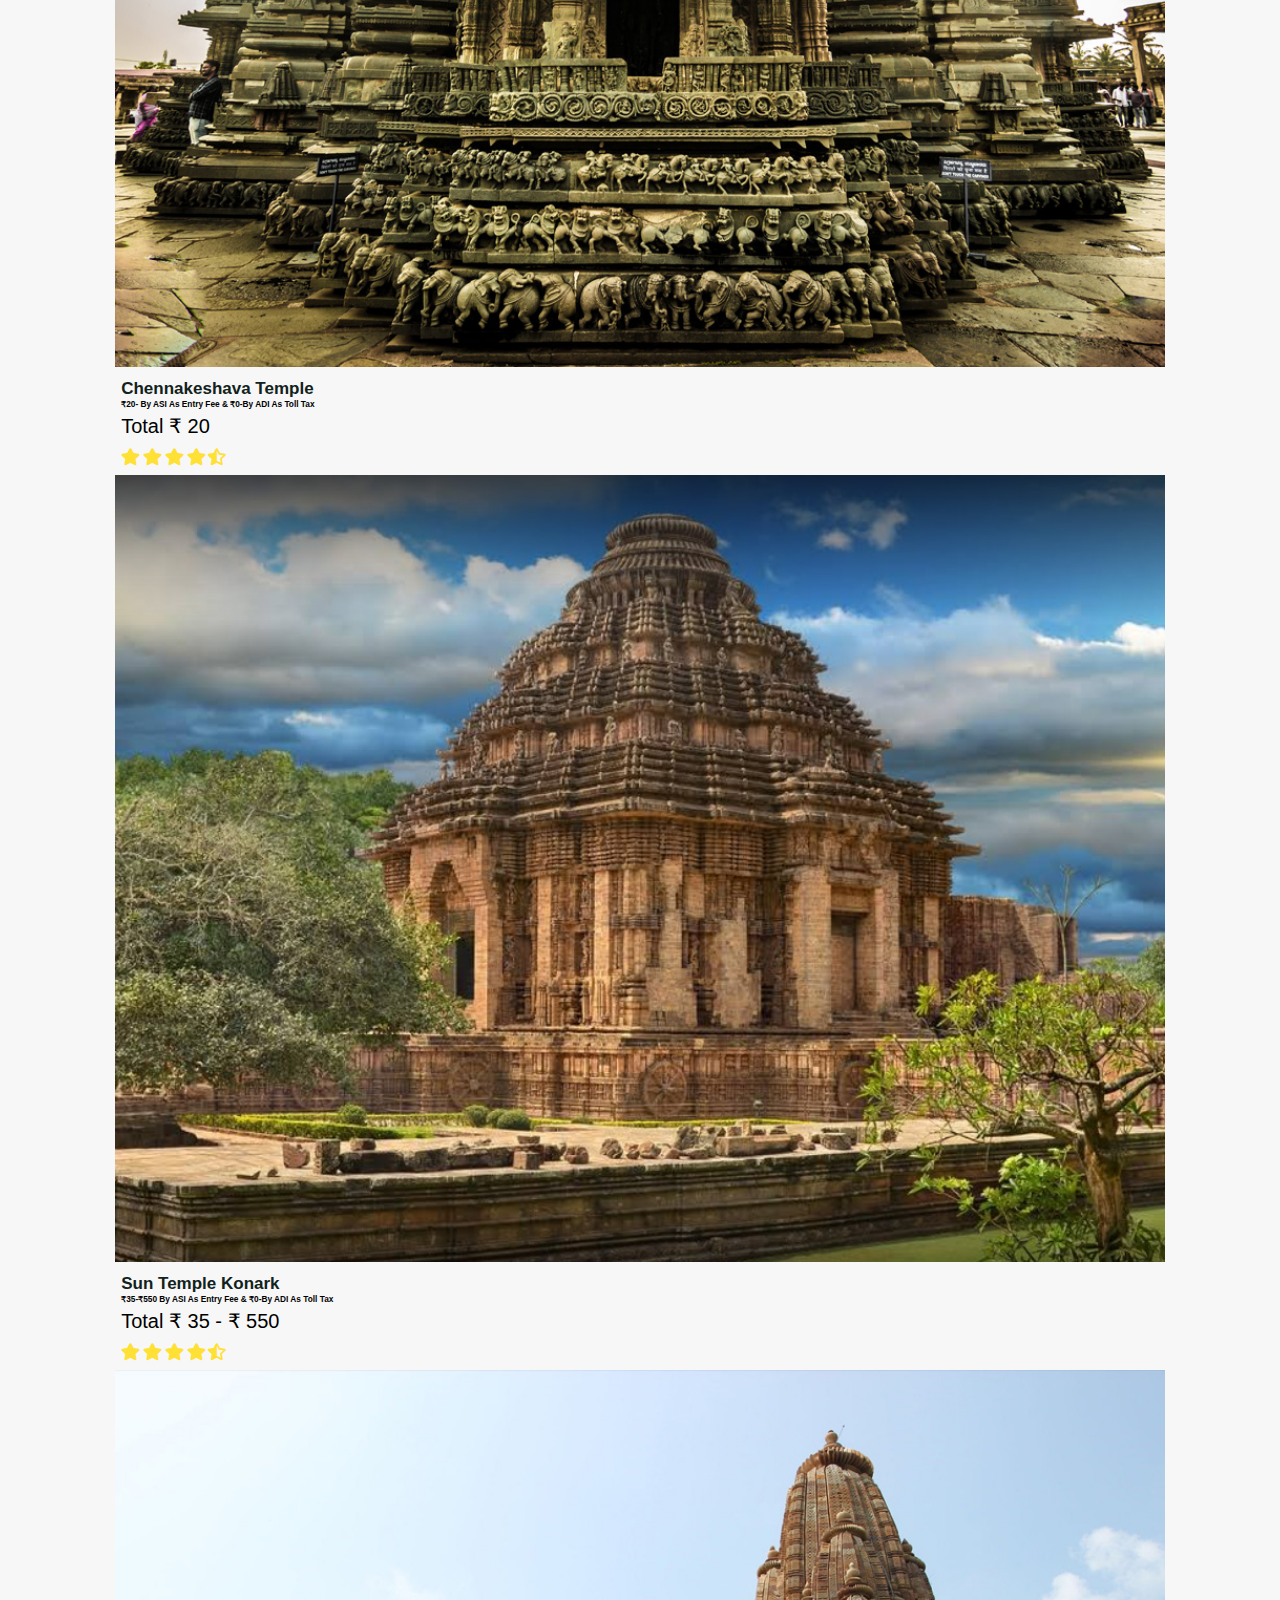
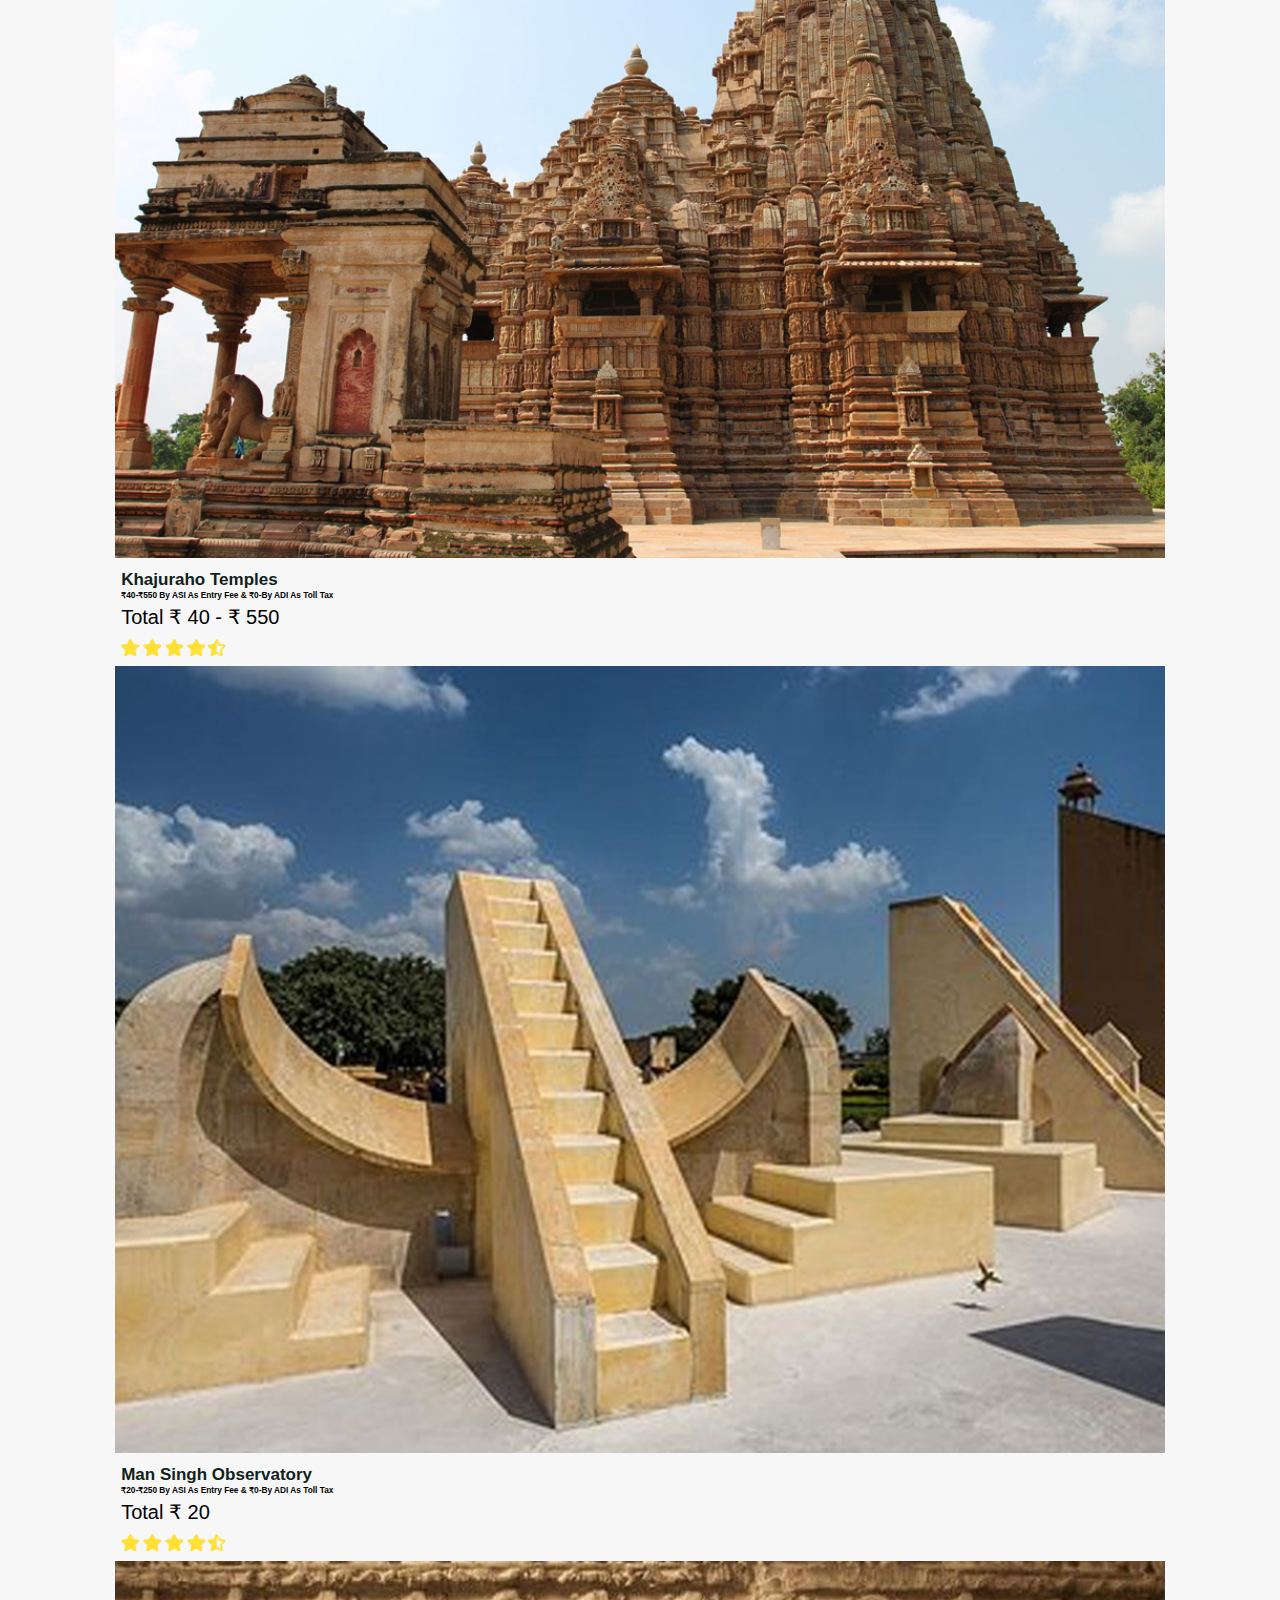
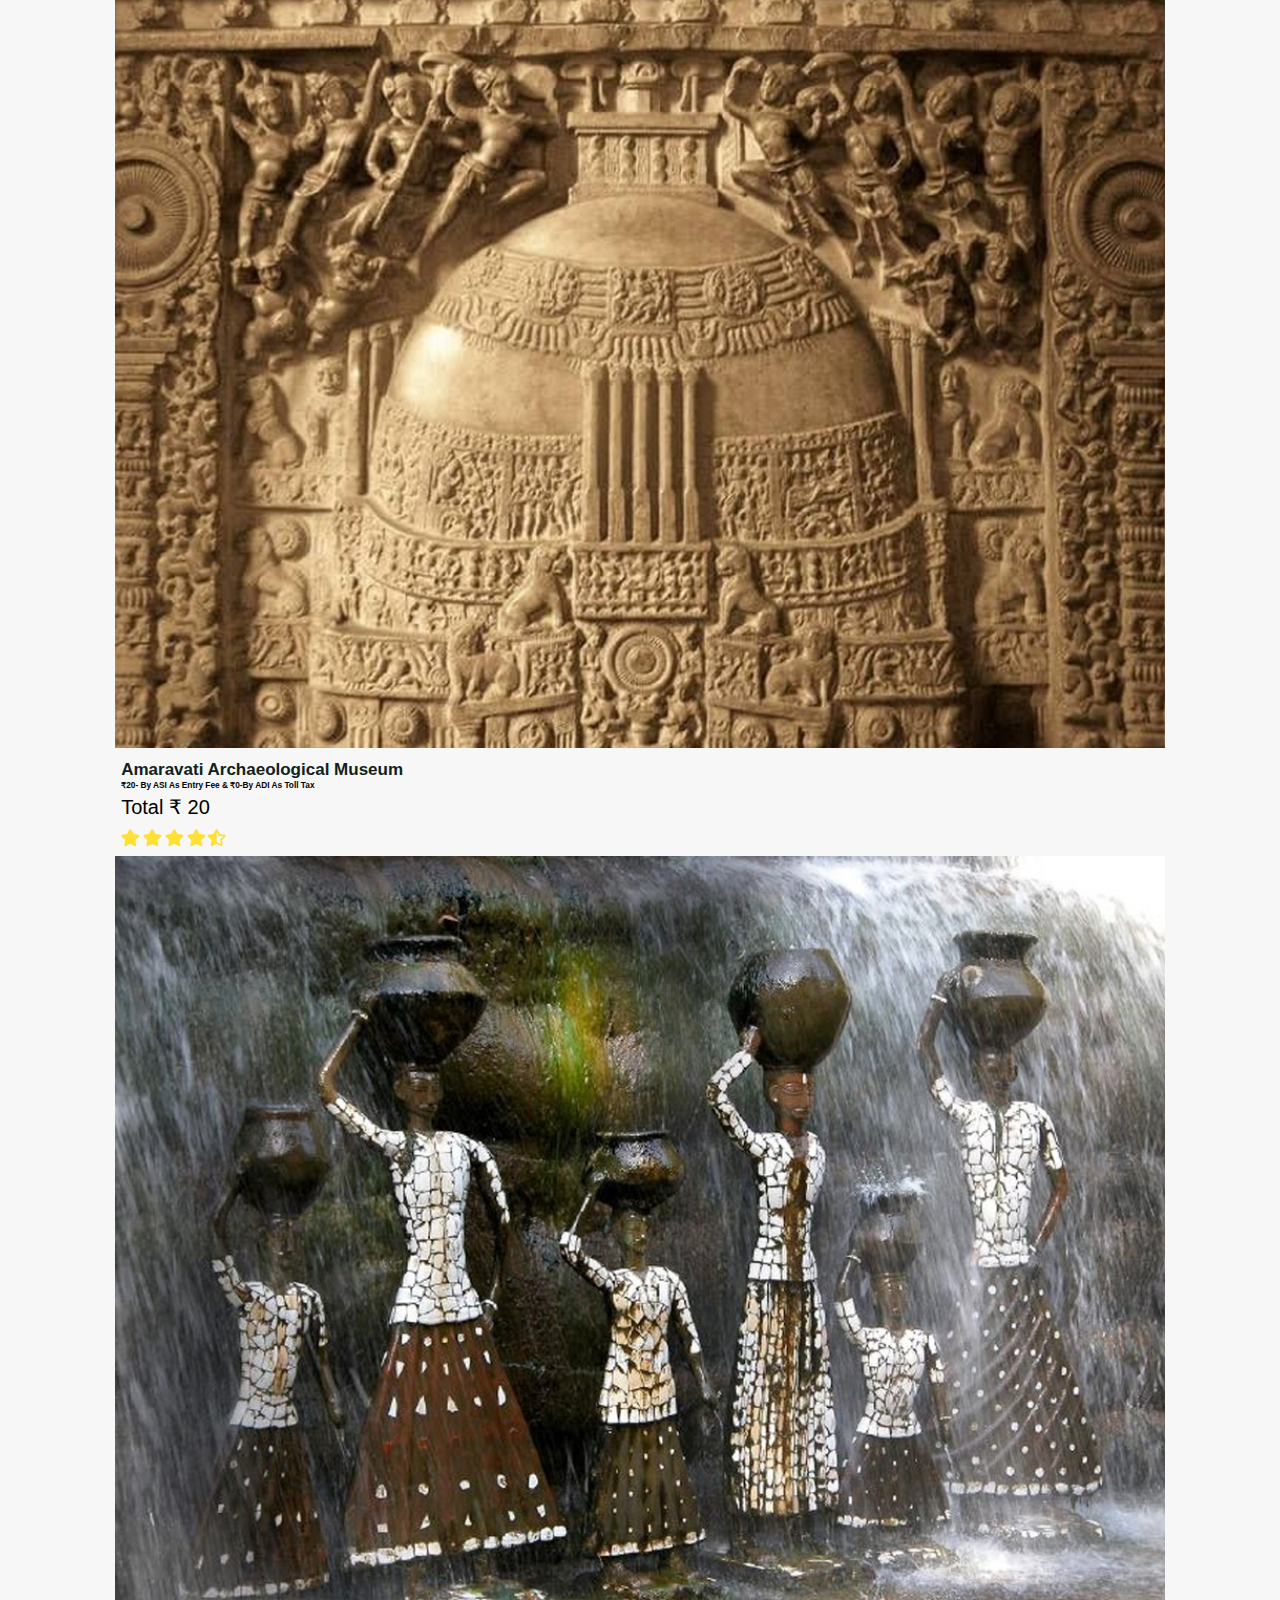
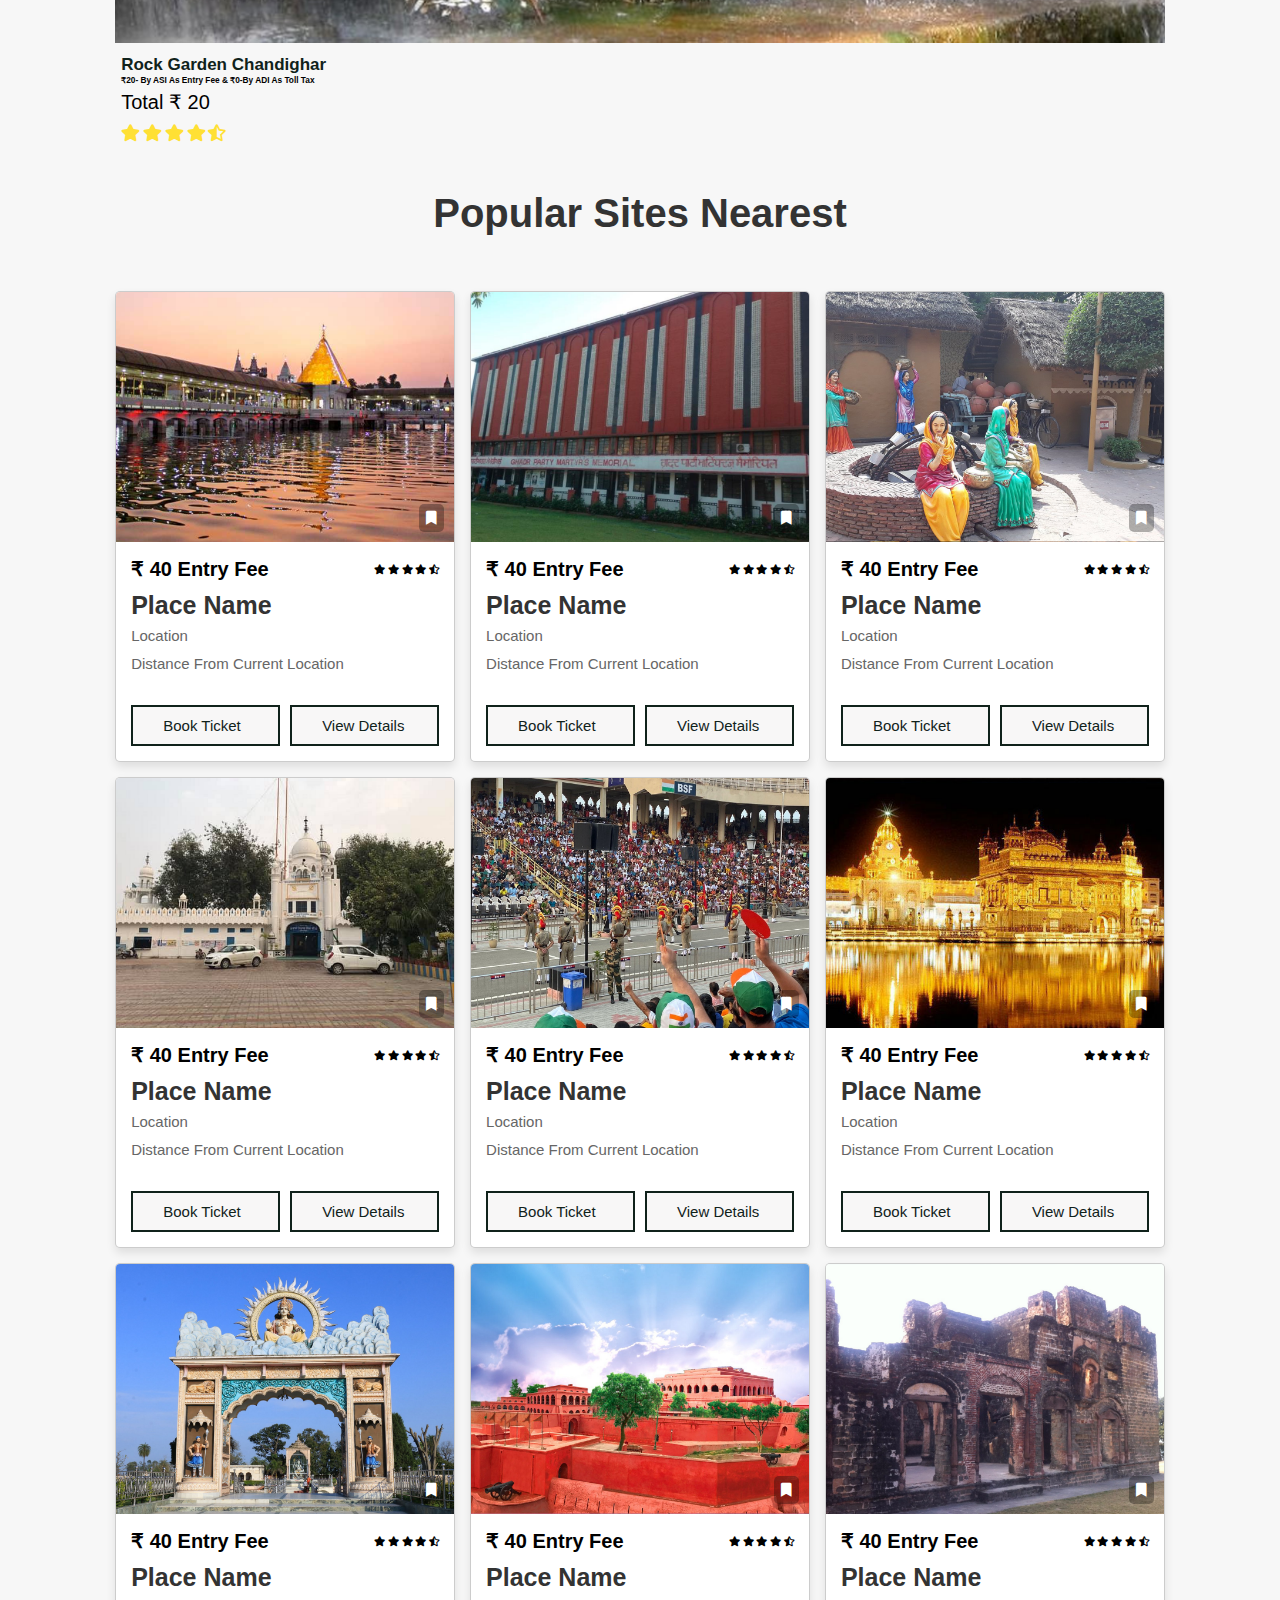
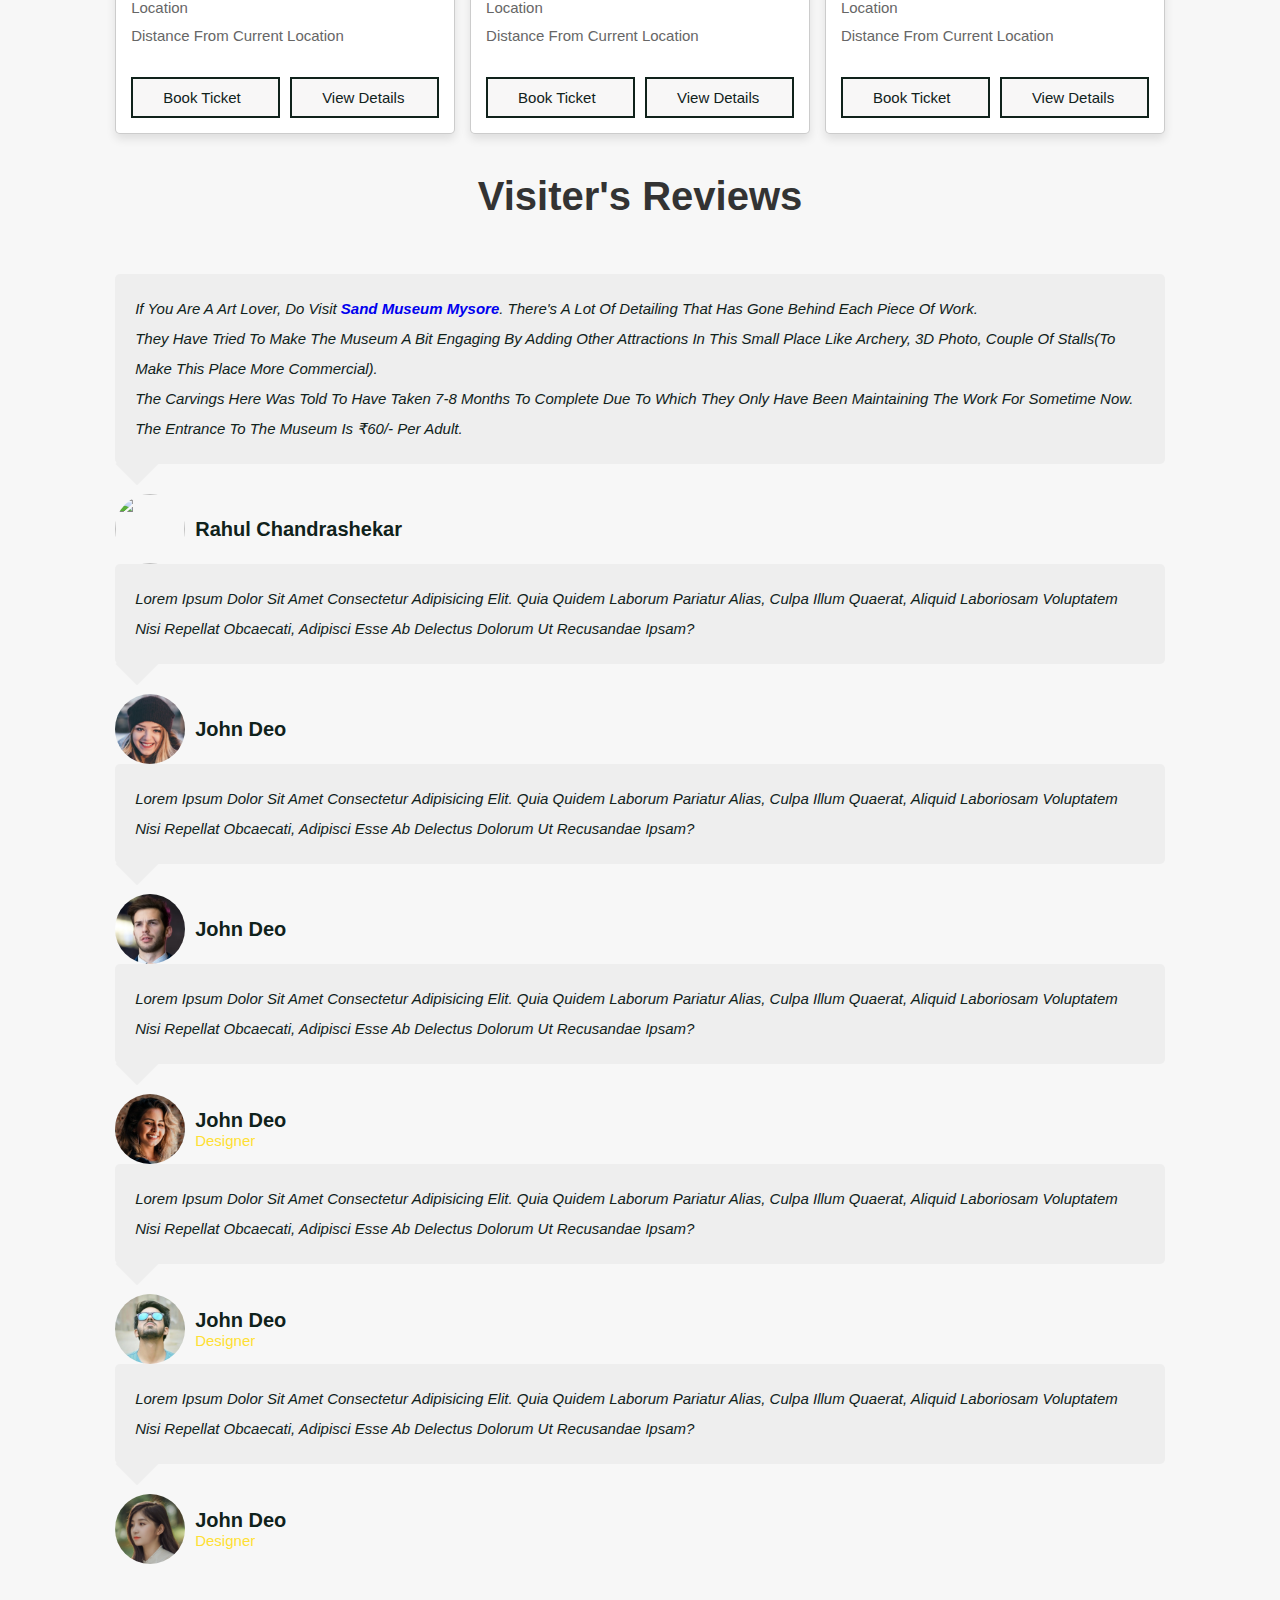
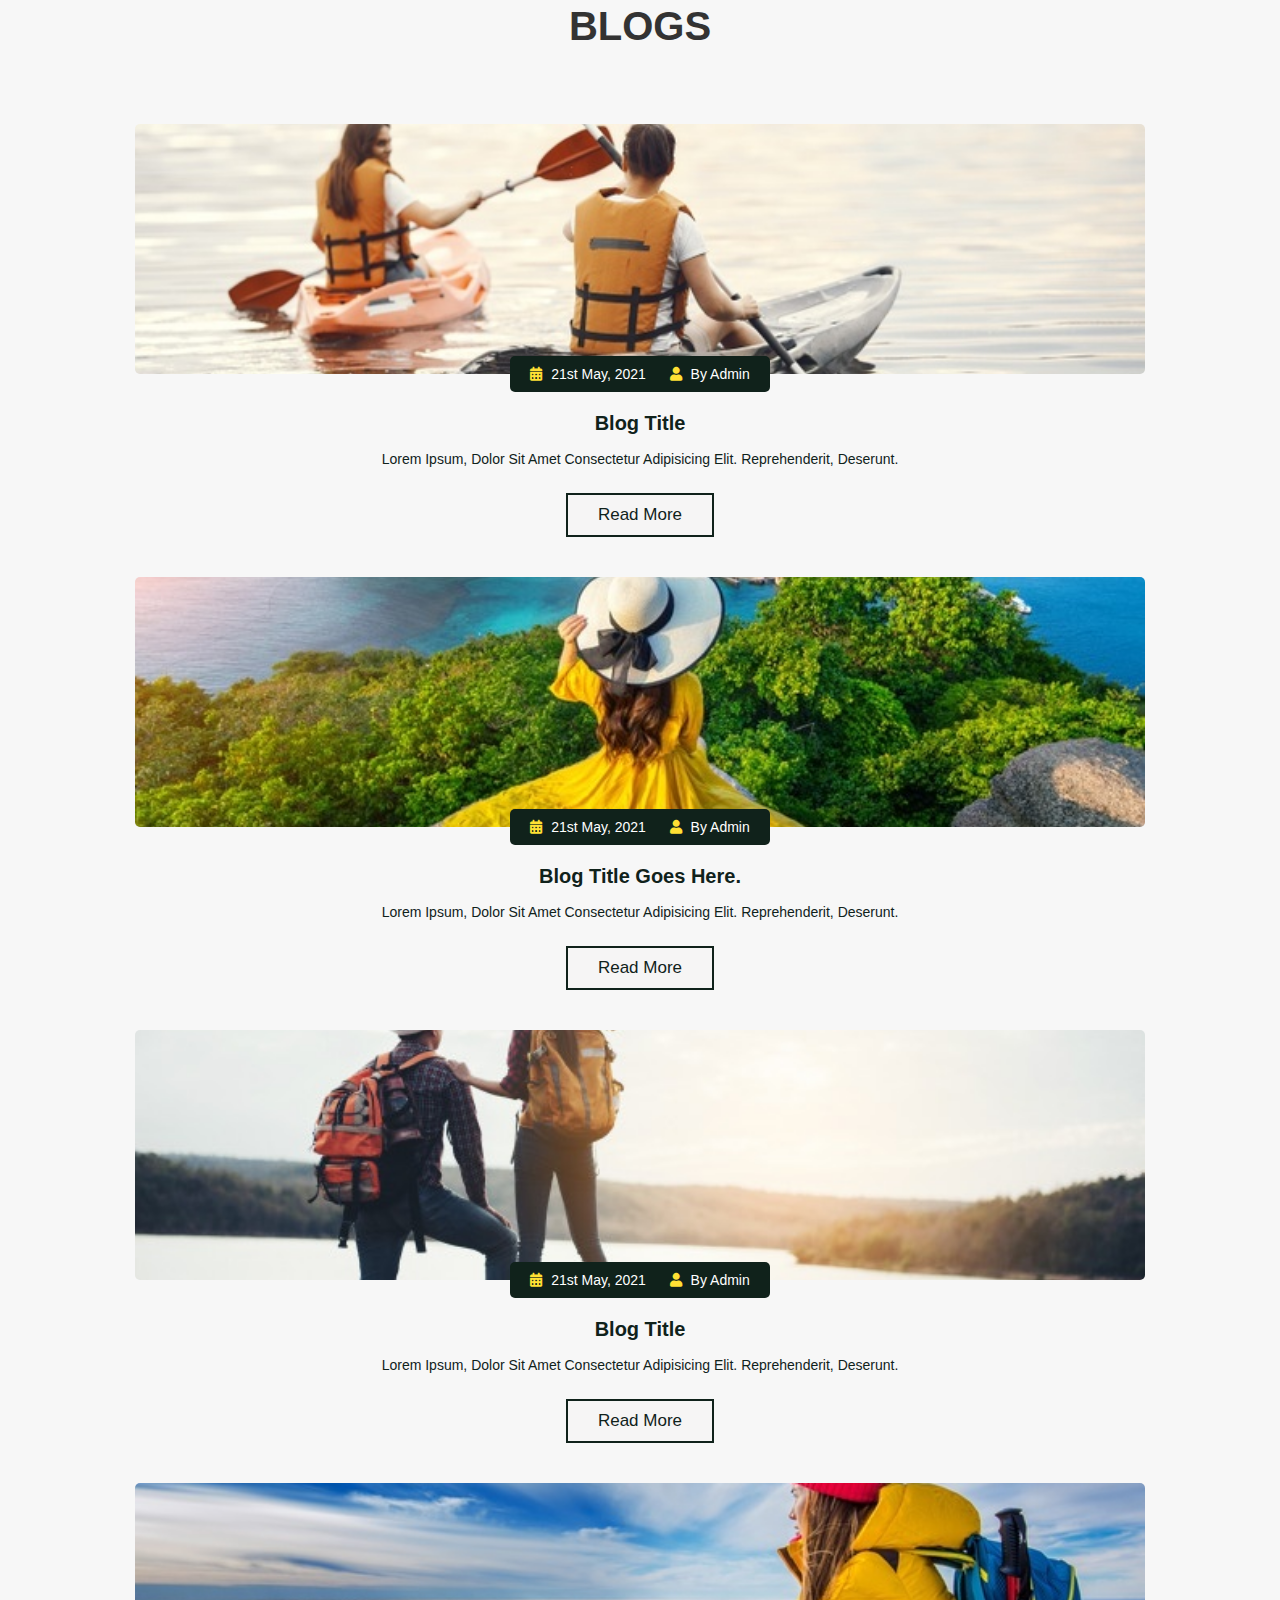
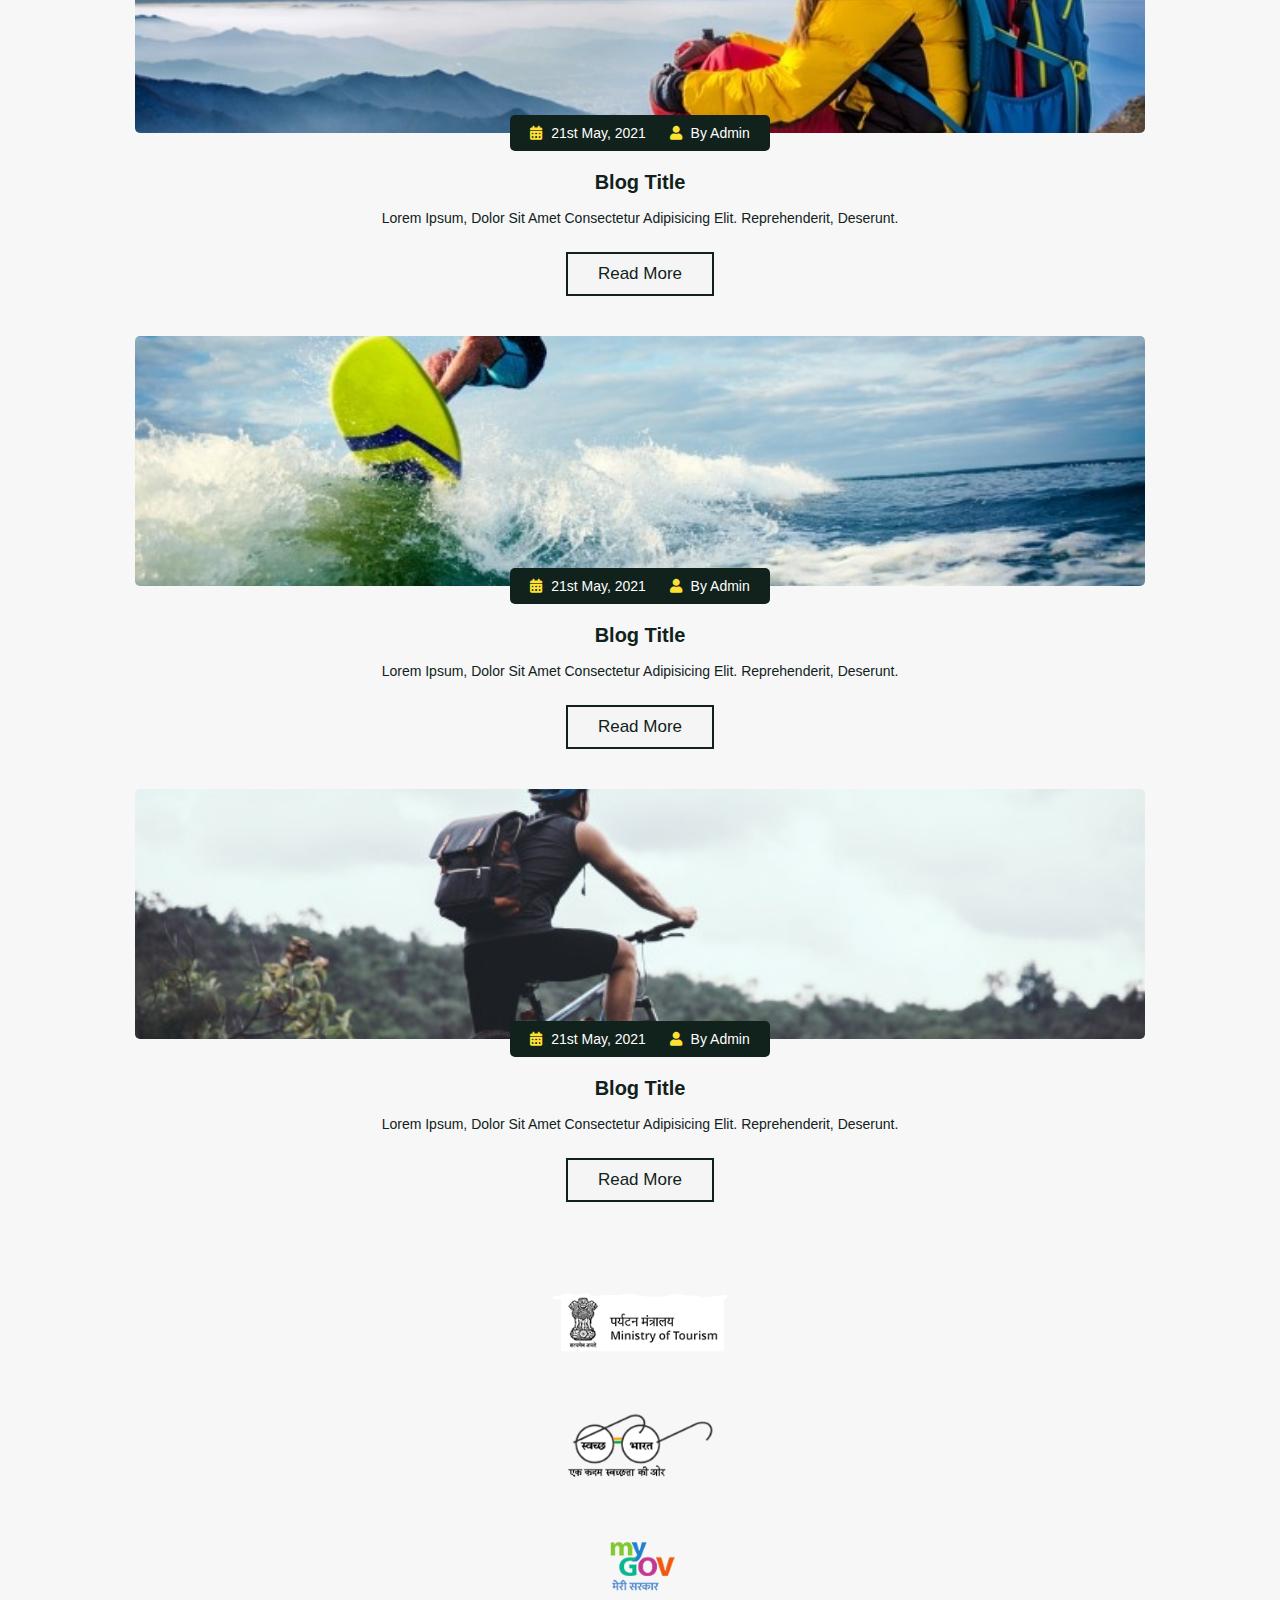
==== commit 0c72db1f: "Update index.html" ====
--- a/index.html
+++ b/index.html
@@ -1109,66 +1109,66 @@
                     <a href="#"> <i class="fas fa-calendar"></i> 21st may, 2021 </a>
                     <a href="#"> <i class="fas fa-user"></i> by admin </a>
                 </div>
+                <h3>blog title</h3>
+                <p>Lorem ipsum, dolor sit amet consectetur adipisicing elit. Reprehenderit, deserunt.</p>
+                <a href="#" class="btn">read more</a>
+            </div>
+
+            <div class="swiper-slide slide">
+                <img src="images/img-2.jpg" alt="">
+                <div class="icons">
+                    <a href="#"> <i class="fas fa-calendar"></i> 21st may, 2021 </a>
+                    <a href="#"> <i class="fas fa-user"></i> by admin </a>
+                </div>
                 <h3>blog title goes here.</h3>
                 <p>Lorem ipsum, dolor sit amet consectetur adipisicing elit. Reprehenderit, deserunt.</p>
                 <a href="#" class="btn">read more</a>
             </div>
 
             <div class="swiper-slide slide">
-                <img src="images/img-2.jpg" alt="">
+                <img src="images/img-3.jpg" alt="">
                 <div class="icons">
                     <a href="#"> <i class="fas fa-calendar"></i> 21st may, 2021 </a>
                     <a href="#"> <i class="fas fa-user"></i> by admin </a>
                 </div>
-                <h3>blog title goes here.</h3>
+                <h3>blog title</h3>
                 <p>Lorem ipsum, dolor sit amet consectetur adipisicing elit. Reprehenderit, deserunt.</p>
                 <a href="#" class="btn">read more</a>
             </div>
 
             <div class="swiper-slide slide">
-                <img src="images/img-3.jpg" alt="">
+                <img src="images/img-4.jpg" alt="">
                 <div class="icons">
                     <a href="#"> <i class="fas fa-calendar"></i> 21st may, 2021 </a>
                     <a href="#"> <i class="fas fa-user"></i> by admin </a>
                 </div>
-                <h3>blog title goes here.</h3>
+                <h3>blog title</h3>
                 <p>Lorem ipsum, dolor sit amet consectetur adipisicing elit. Reprehenderit, deserunt.</p>
                 <a href="#" class="btn">read more</a>
             </div>
 
             <div class="swiper-slide slide">
-                <img src="images/img-4.jpg" alt="">
+                <img src="images/img-5.jpg" alt="">
                 <div class="icons">
                     <a href="#"> <i class="fas fa-calendar"></i> 21st may, 2021 </a>
                     <a href="#"> <i class="fas fa-user"></i> by admin </a>
                 </div>
-                <h3>blog title goes here.</h3>
+                <h3>blog title</h3>
                 <p>Lorem ipsum, dolor sit amet consectetur adipisicing elit. Reprehenderit, deserunt.</p>
                 <a href="#" class="btn">read more</a>
             </div>
 
             <div class="swiper-slide slide">
-                <img src="images/img-5.jpg" alt="">
+                <img src="images/img-6.jpg" alt="">
                 <div class="icons">
                     <a href="#"> <i class="fas fa-calendar"></i> 21st may, 2021 </a>
                     <a href="#"> <i class="fas fa-user"></i> by admin </a>
                 </div>
-                <h3>blog title goes here.</h3>
+                <h3>blog title</h3>
                 <p>Lorem ipsum, dolor sit amet consectetur adipisicing elit. Reprehenderit, deserunt.</p>
                 <a href="#" class="btn">read more</a>
             </div>
 
-            <div class="swiper-slide slide">
-                <img src="images/img-6.jpg" alt="">
-                <div class="icons">
-                    <a href="#"> <i class="fas fa-calendar"></i> 21st may, 2021 </a>
-                    <a href="#"> <i class="fas fa-user"></i> by admin </a>
-                </div>
-                <h3>blog title goes here.</h3>
-                <p>Lorem ipsum, dolor sit amet consectetur adipisicing elit. Reprehenderit, deserunt.</p>
-                <a href="#" class="btn">read more</a>
-            </div>
-
         </div>
 
     </div>
@@ -1179,7 +1179,7 @@
 
 <!-- newsletter section  -->
 
-<section class="newsletter">
+<!-- <section class="newsletter">
 
     <div class="content">
         <h1 class="heading">subscirbe now</h1>
@@ -1190,7 +1190,7 @@
         </form>
     </div>
 
-</section>
+</section> -->
 
 <section class="clients">
 
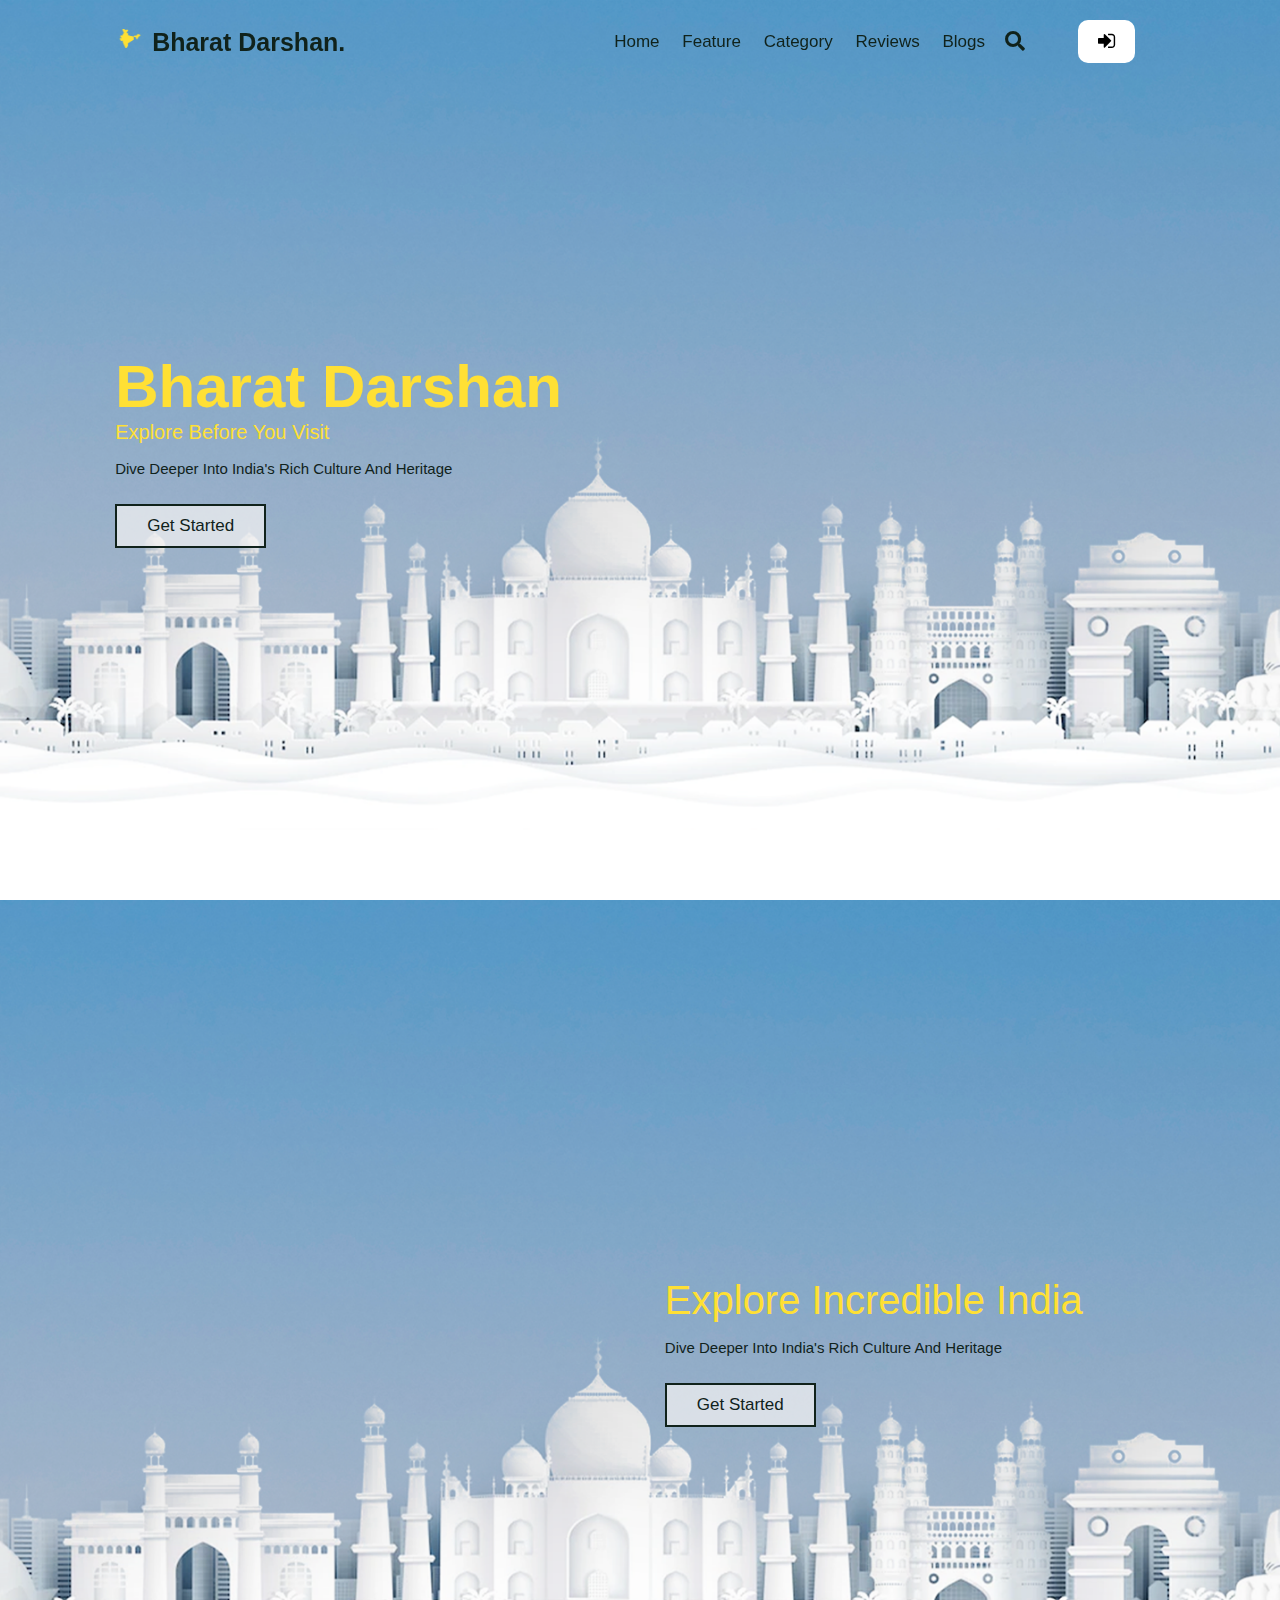
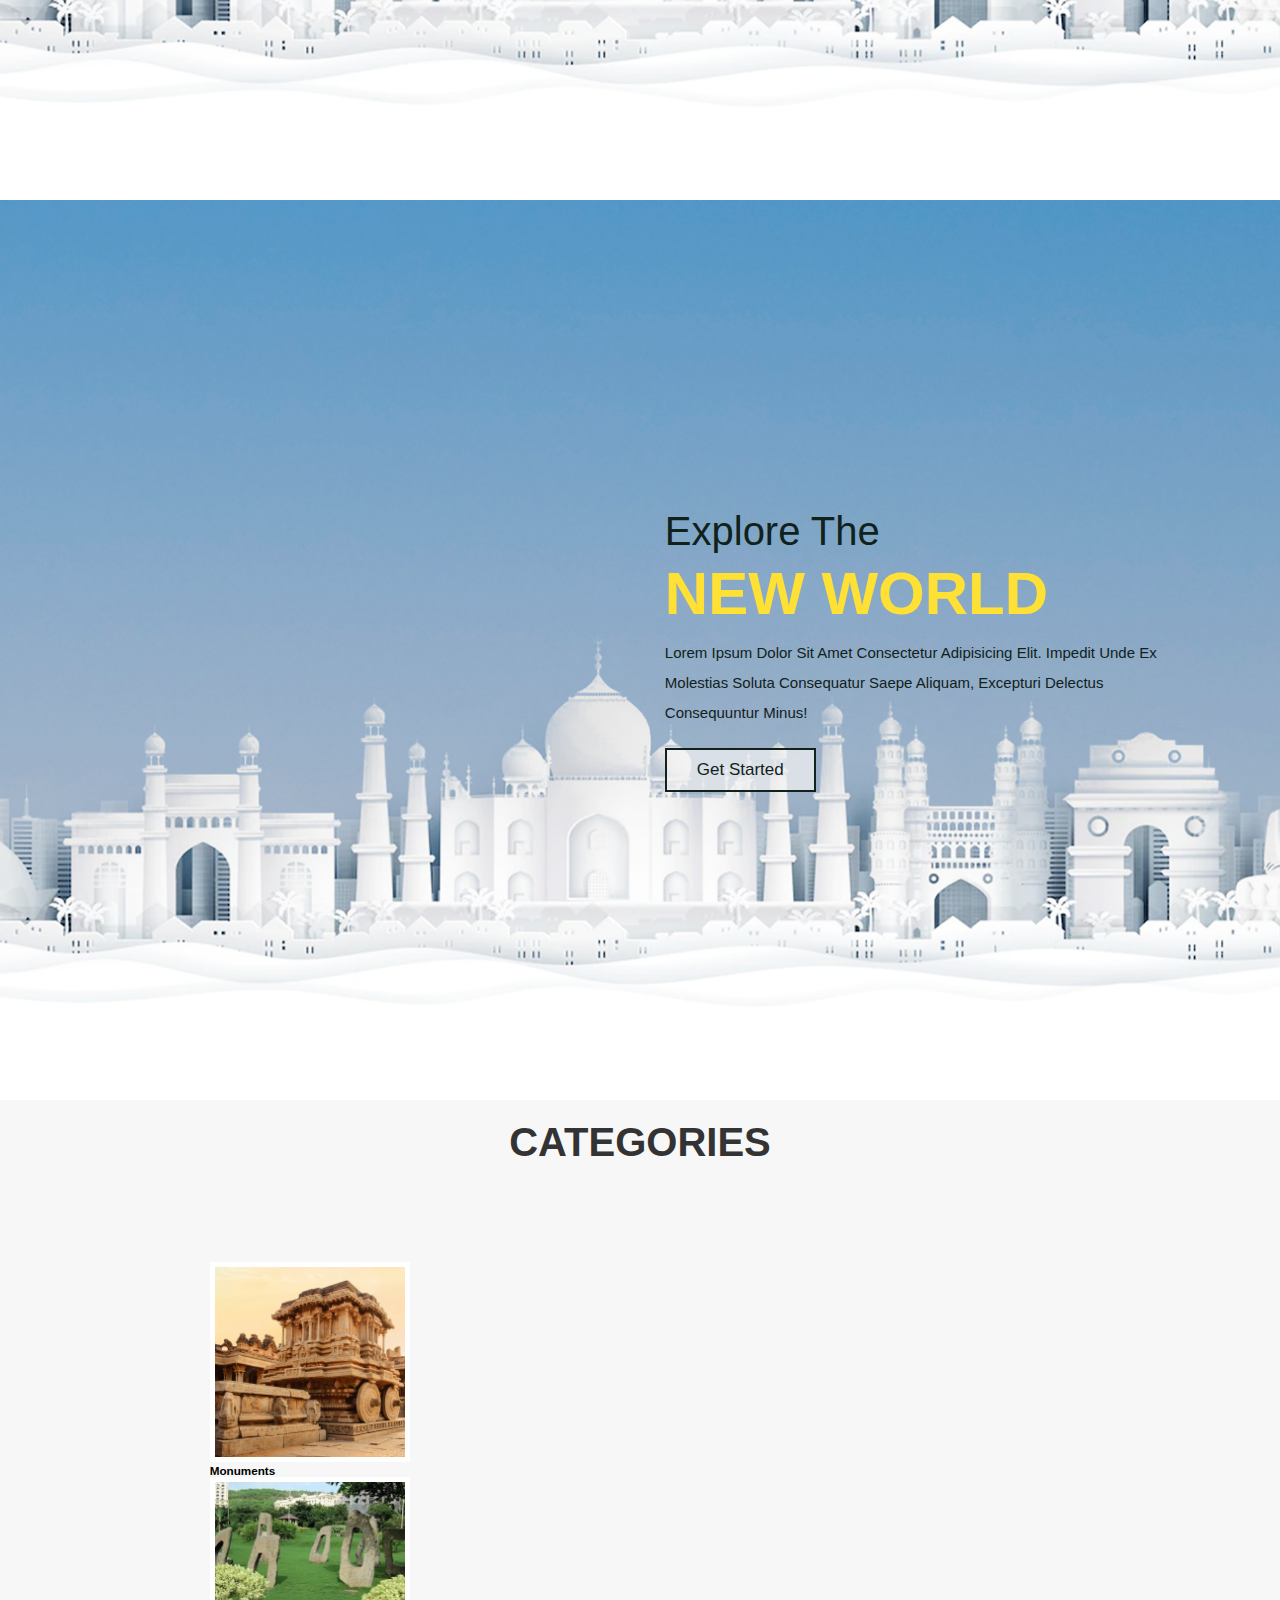
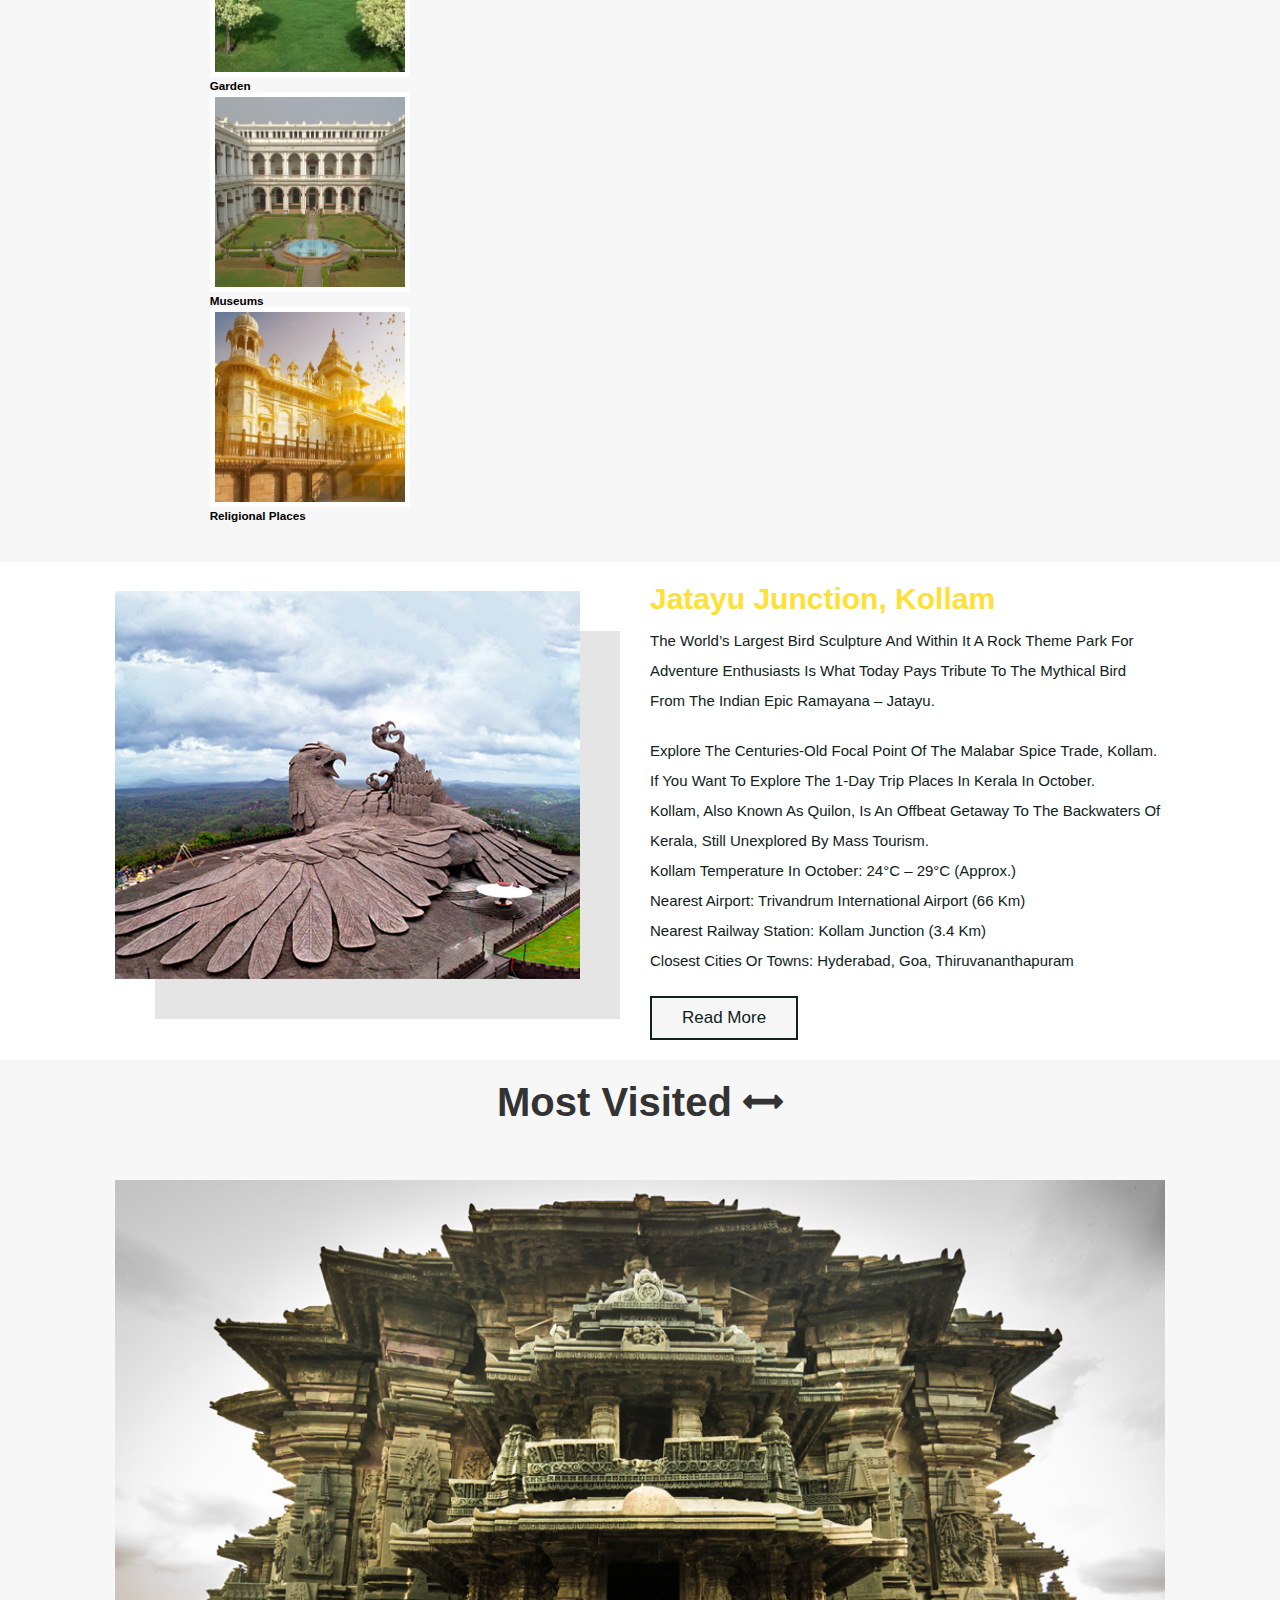
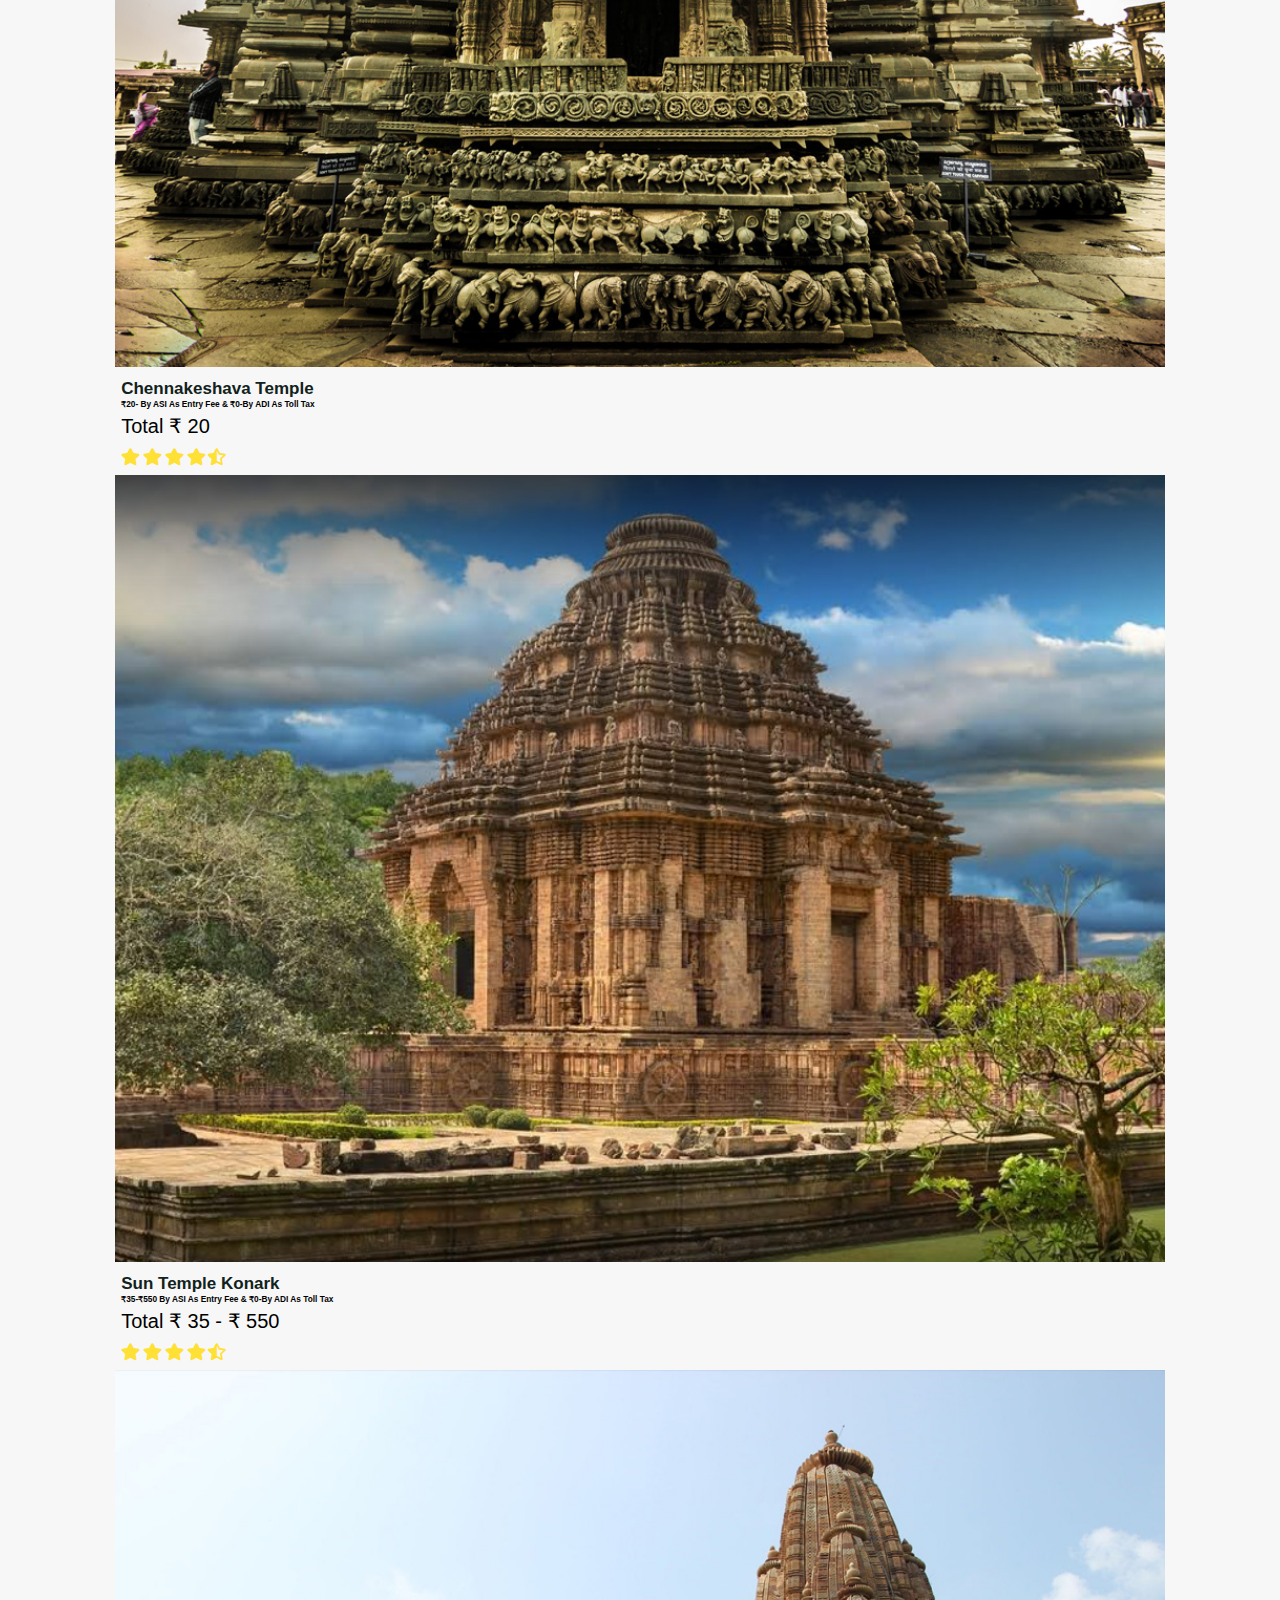
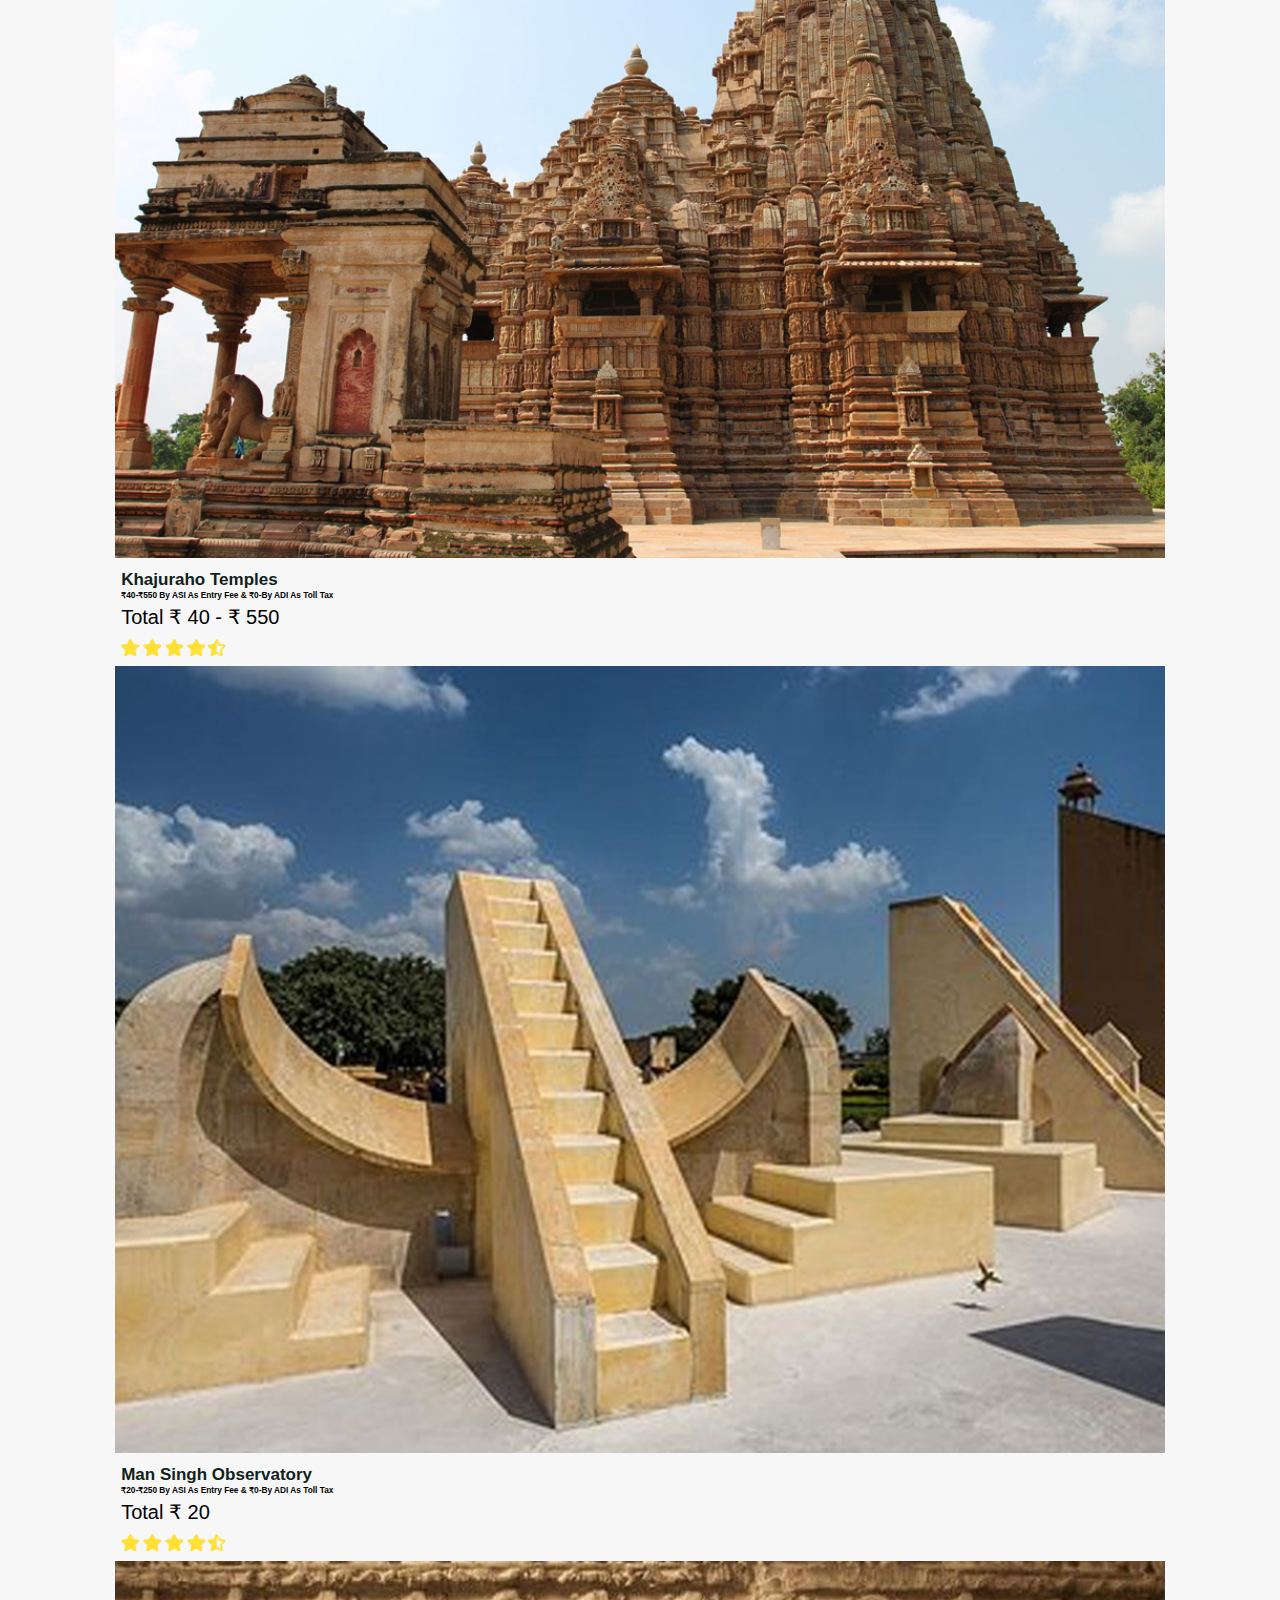
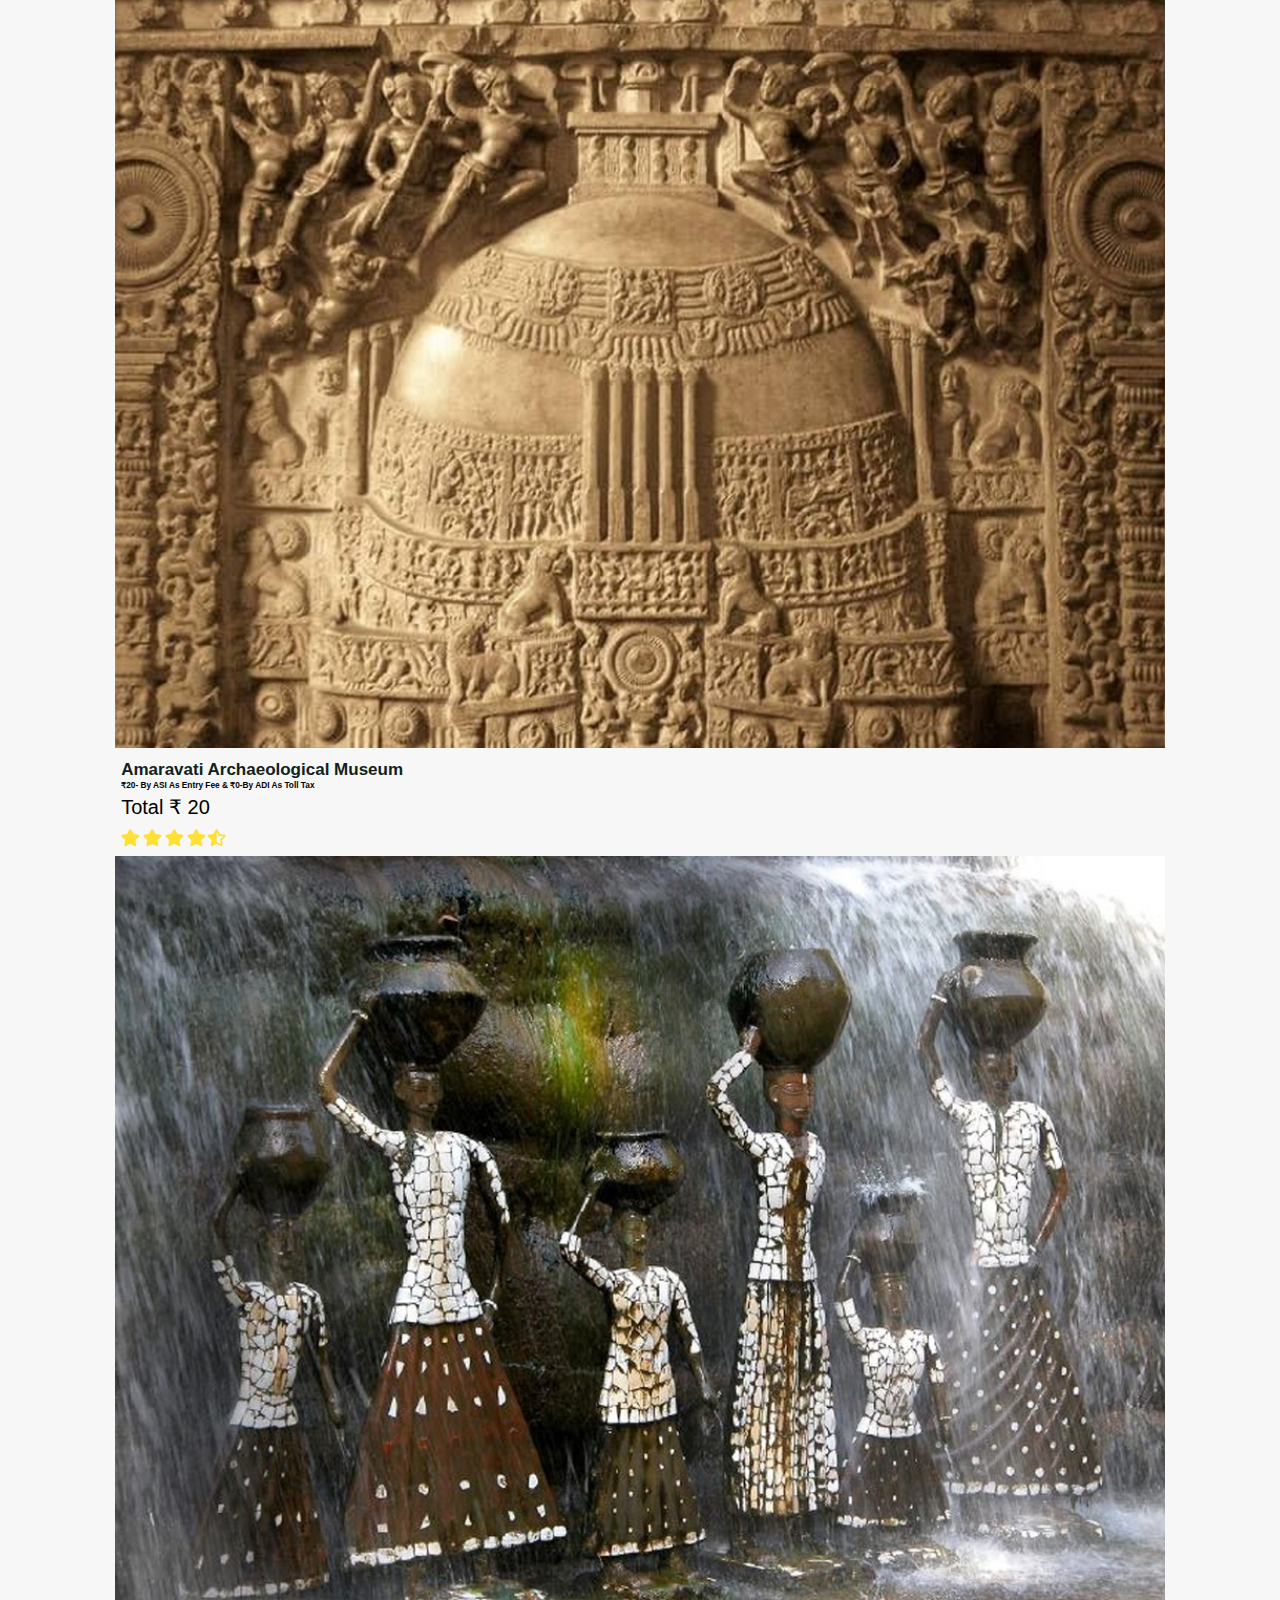
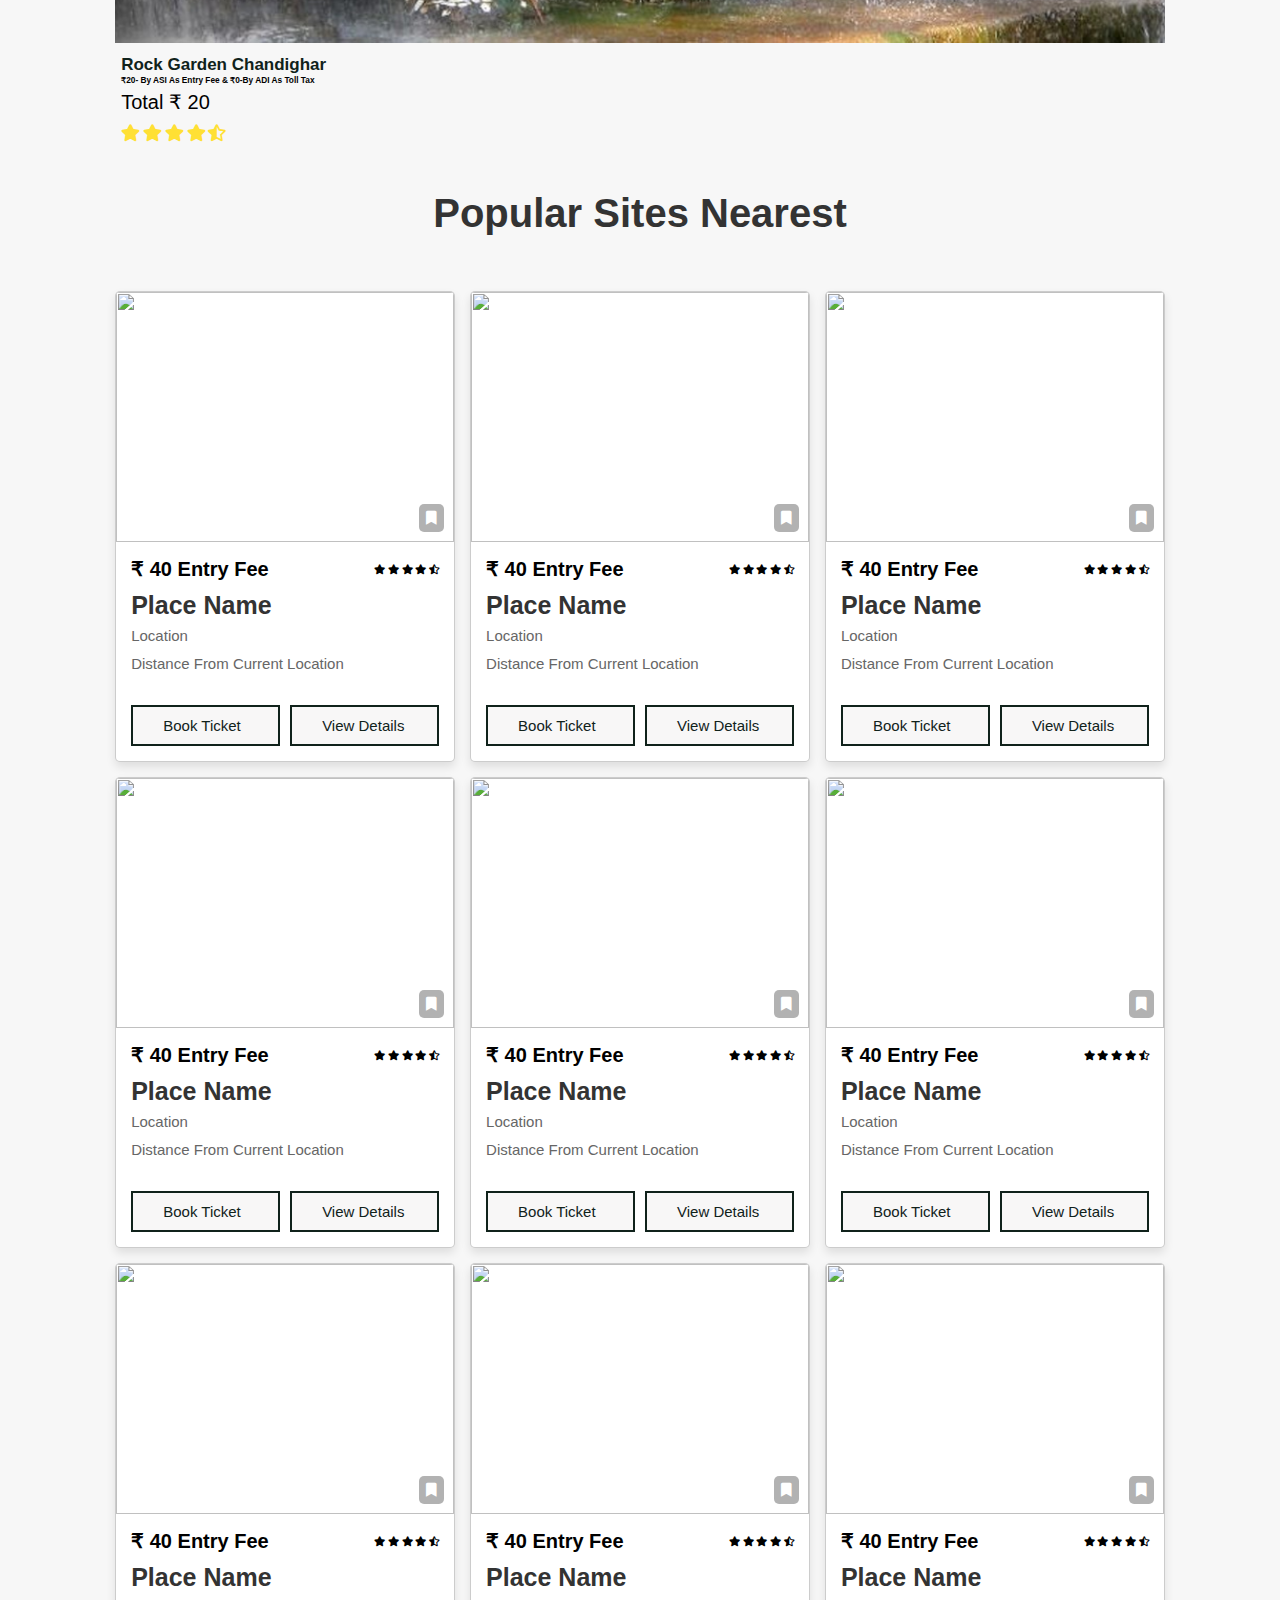
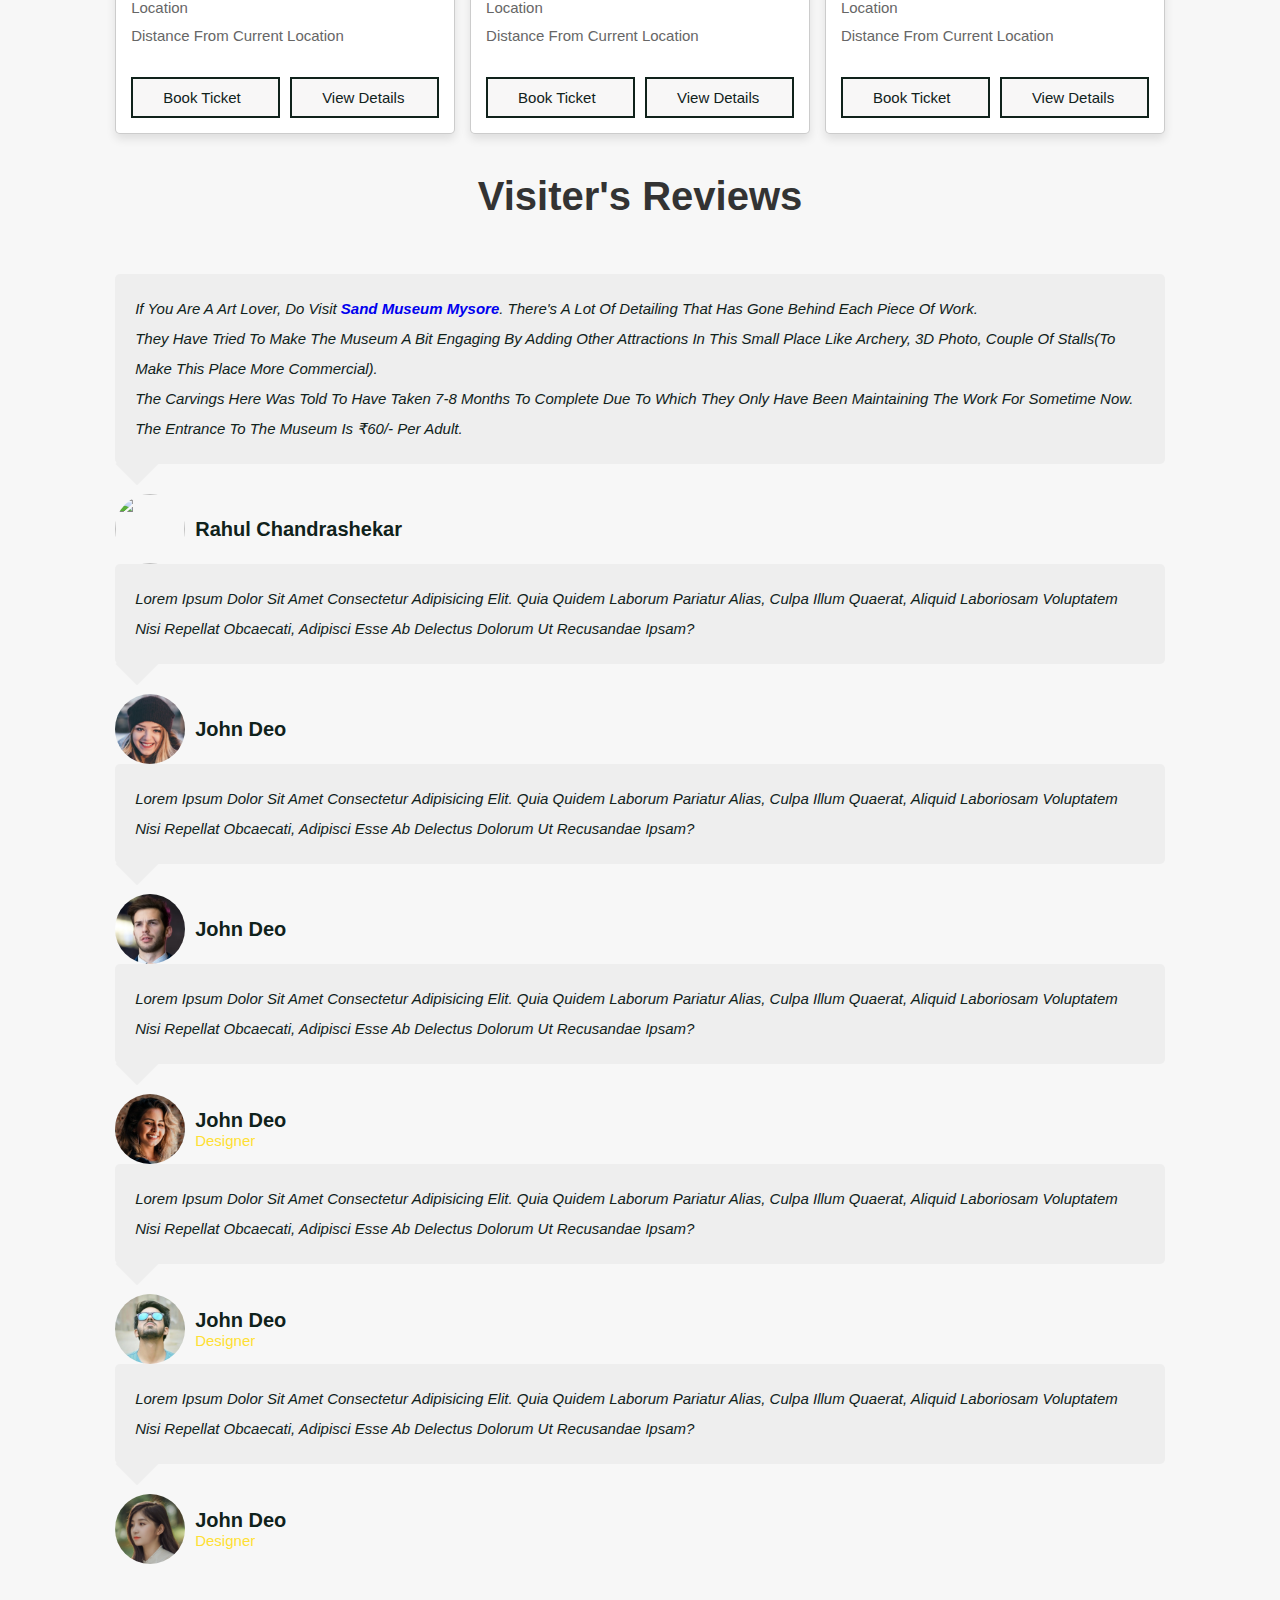
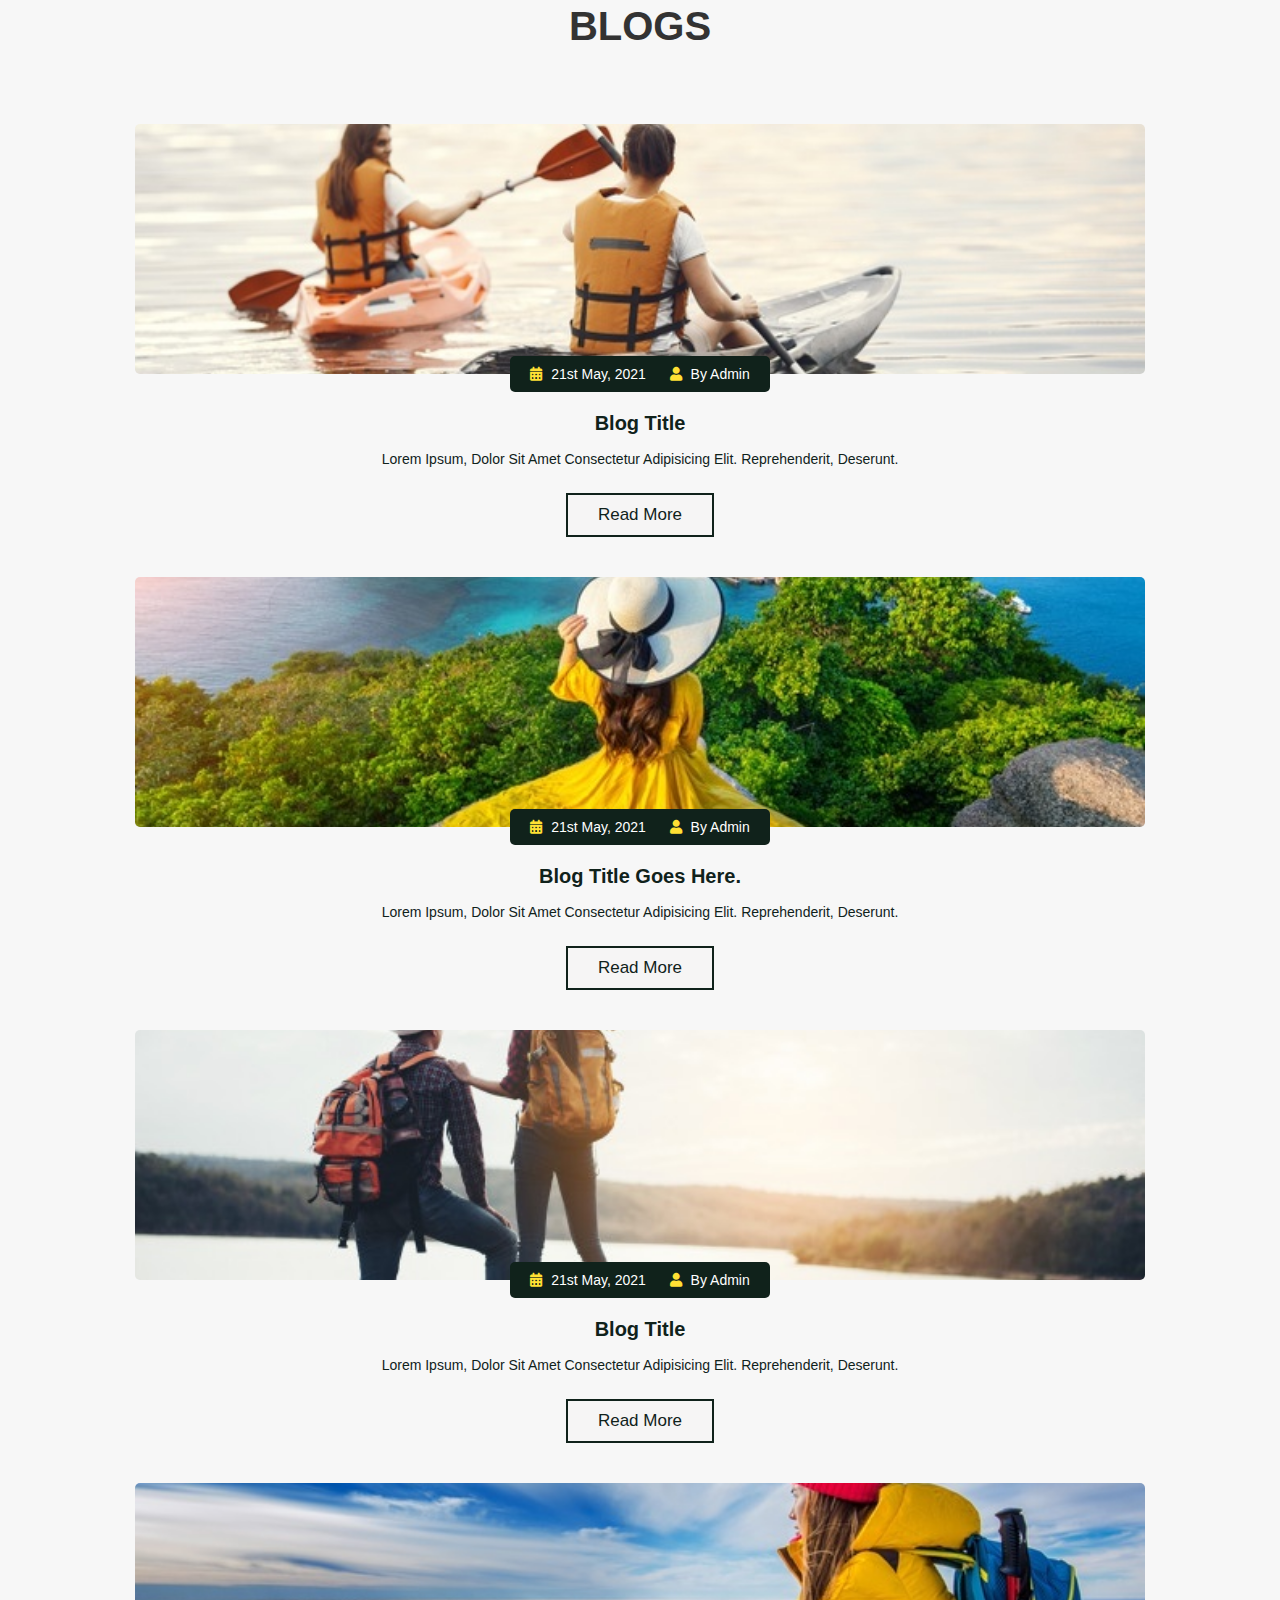
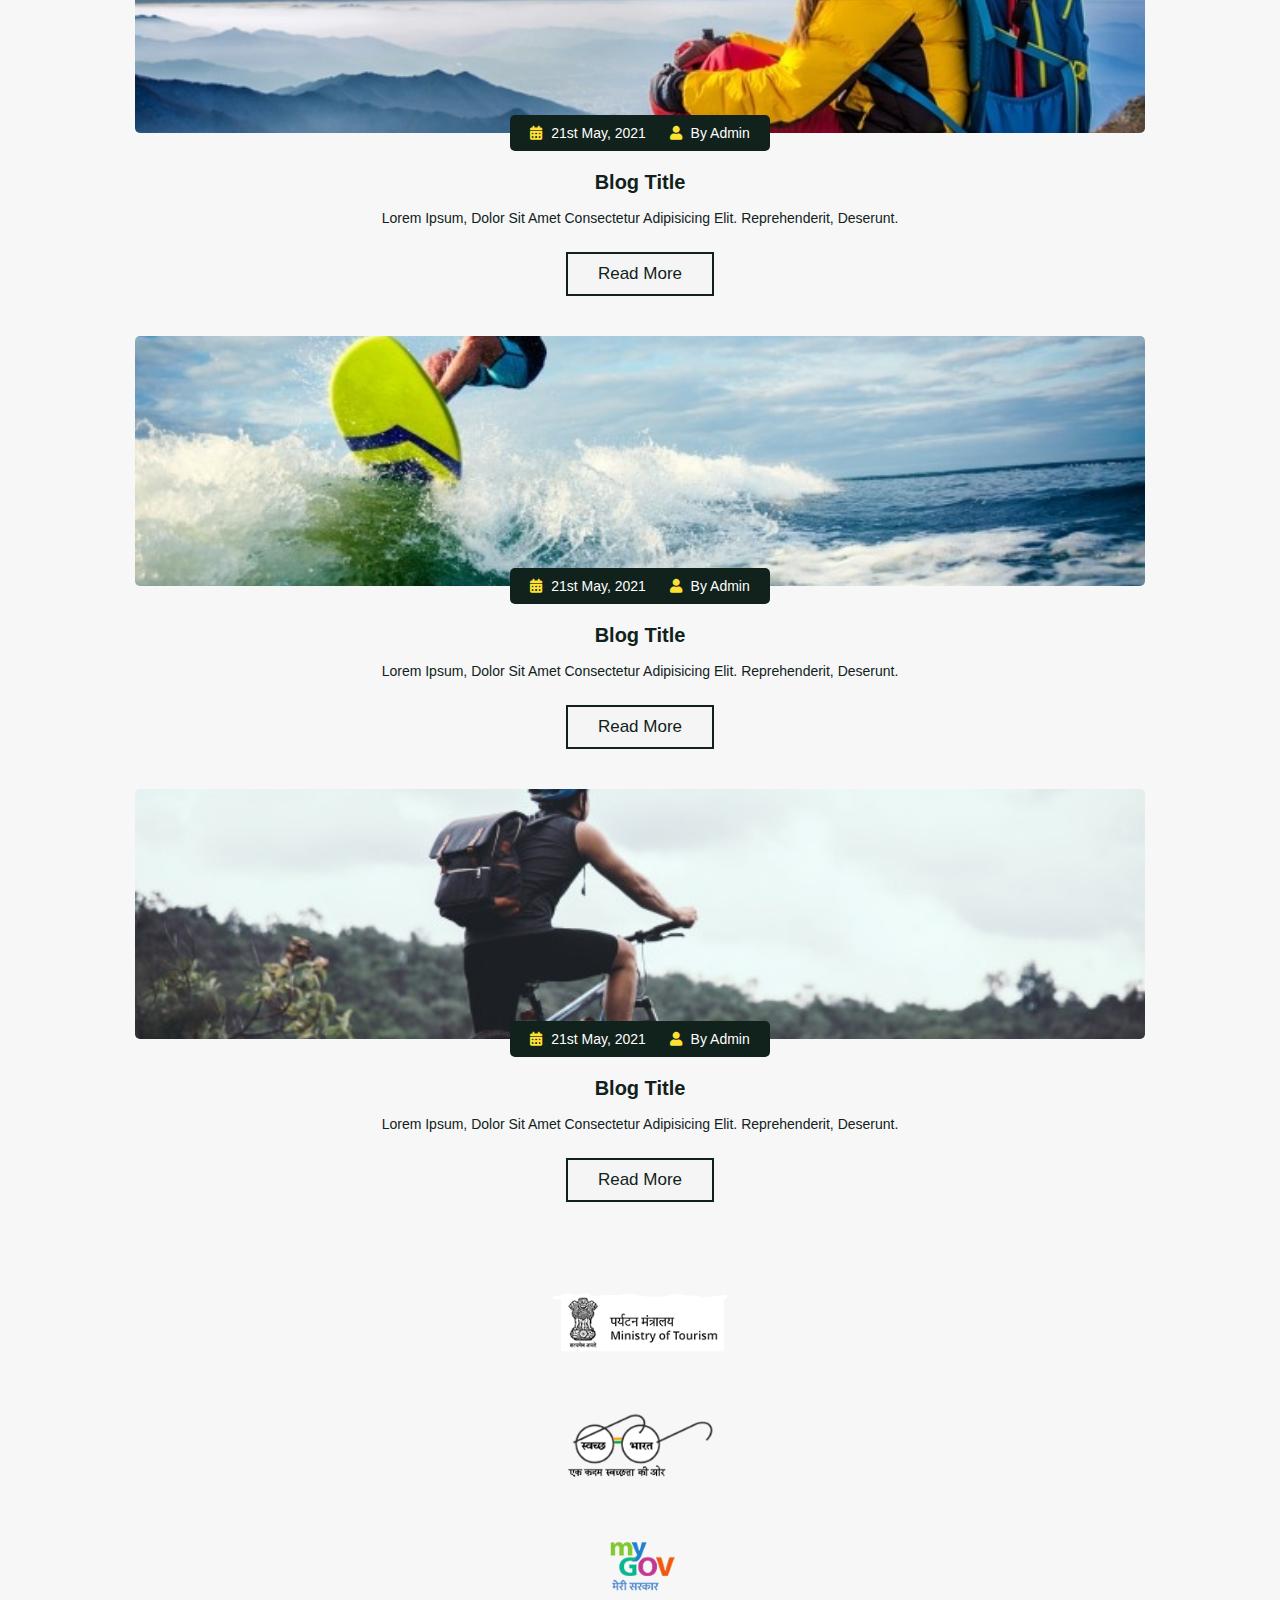
==== commit 5670cc84: "Update index.html" ====
--- a/index.html
+++ b/index.html
@@ -190,7 +190,7 @@
                         <!-- <span>Explore Incredible India</span>
                         <h3>Bharat Darshan</h3> -->
                         <!-- <p>Lorem ipsum dolor sit amet consectetur adipisicing elit. Impedit unde ex molestias soluta consequatur saepe aliquam, excepturi delectus consequuntur minus!</p> -->
-                        <a href="#" class="btn">get started</a>
+                        <a href="https://vizualaid.github.io/BharatDarshan.github.io/cat.html" class="btn">get started</a>
                     </div>
                 </div>
             </div>
@@ -202,7 +202,7 @@
                         <span style="color: #ffe034; text-shadow: 10px;">Explore Incredible India</span>
                         
                         <p>Dive deeper into India's rich culture and heritage</p>
-                        <a href="#" class="btn">get started</a>
+                        <a href="https://vizualaid.github.io/BharatDarshan.github.io/cat.html" class="btn">get started</a>
                     </div>
                 </div>
             </div>
@@ -213,7 +213,7 @@
                         <span>explore the</span>
                         <h3>new world</h3>
                         <p>Lorem ipsum dolor sit amet consectetur adipisicing elit. Impedit unde ex molestias soluta consequatur saepe aliquam, excepturi delectus consequuntur minus!</p>
-                        <a href="#" class="btn">get started</a>
+                        <a href="https://vizualaid.github.io/BharatDarshan.github.io/cat.html" class="btn">get started</a>
                     </div>
                 </div>
             </div>
@@ -247,28 +247,28 @@
                     <div class="swiper-slide silde"><img src="images/category-4.png" alt=""></div> -->
                         
         <div class="swiper-slide silde" class="box2">
-            <a href="cat.html"  >    <img src="images/category-1.jpg" class="ch" alt=""></a>
+            <a href="https://vizualaid.github.io/BharatDarshan.github.io/cat.html"  >    <img src="images/category-1.jpg" class="ch" alt=""></a>
             <h3 class="cch">Monuments</h3>
             <!-- <p>Lorem ipsum dolor sit amet consectetur, adipisicing elit. Laborum, id.</p> -->
             <!-- <a href="#" class="btn">read more</a> -->
         </div>
 
         <div class="swiper-slide silde" class="box2">
-           <a href="#"  > <img src="images/category-2.jpg" class="ch" alt="" > </a>
+           <a href="https://vizualaid.github.io/BharatDarshan.github.io/cat.html"  > <img src="images/category-2.jpg" class="ch" alt="" > </a>
             <h3 class="cch">Garden</h3>
             <!-- <p>Lorem ipsum dolor sit amet consectetur, adipisicing elit. Laborum, id.</p> -->
             <!-- <a href="#" class="btn">read more</a> -->
         </div>
 
         <div class="swiper-slide silde" class="box2">
-            <a href="#" >    <img src="images/category-3.jpg" class="ch"alt=""></a>
+            <a href="https://vizualaid.github.io/BharatDarshan.github.io/cat.html" >    <img src="images/category-3.jpg" class="ch"alt=""></a>
             <h3 class="cch">Museums</h3>
             <!-- <p>Lorem ipsum dolor sit amet consectetur, adipisicing elit. Laborum, id.</p> -->
             <!-- <a href="#" class="btn">read more</a> -->
         </div>
 
         <div class="swiper-slide silde" class="box2">
-            <a href="cat.html" >   <img src="images/category-4.jpg" class="ch"alt=""></a>
+            <a href="https://vizualaid.github.io/BharatDarshan.github.io/cat.html" >   <img src="images/category-4.jpg" class="ch"alt=""></a>
             <h3>Religional places</h3>
             <!-- <p>Lorem ipsum dolor sit amet consectetur, adipisicing elit. Laborum, id.</p> -->
             <!-- <a href="#" class="btn">read more</a> -->
@@ -313,7 +313,7 @@
             Nearest Railway Station: Kollam Junction (3.4 km)<br>
             Closest Cities or Towns: Hyderabad, Goa, Thiruvananthapuram<br>
             </p>
-              <a href="#" class="btn">read more</a>
+              <a href="https://vizualaid.github.io/BharatDarshan.github.io/cat.html" class="btn">read more</a>
     </div>
 
 </section>
@@ -482,6 +482,7 @@
 
 <!-- featured -->
 
+
 <section class="featured" id="featured">
 
     <h1 class="heading">Popular Sites Nearest</h1>
@@ -490,7 +491,7 @@
 
         <div class="box">
             <div class="image-container">
-                <img src="images/sfimg-1.png" alt="">
+                <img src="images/sfimg-1.PNG" alt="">
                 <div class="info">
                     <!-- <h3>3 days ago</h3>
                     <h3>for rent</h3> -->
@@ -523,14 +524,14 @@
                     <!-- <h3> <i class="fas fa-bath"></i> 2 baths </h3> -->
                 </div>
                 <div class="buttons">
-                    <a href="#" class="btn">Book Ticket</a>
+                    <a href="booking.html" class="btn">Book Ticket</a>
                     <a href="#" class="btn">view details</a>
                 </div>
             </div>
         </div>
         <div class="box">
             <div class="image-container">
-                <img src="images/sfimg-2.png" alt="">
+                <img src="images/sfimg-2.PNG" alt="">
                 <div class="info">
                     <!-- <h3>3 days ago</h3>
                     <h3>for rent</h3> -->
@@ -563,14 +564,14 @@
                     <!-- <h3> <i class="fas fa-bath"></i> 2 baths </h3> -->
                 </div>
                 <div class="buttons">
-                    <a href="#" class="btn">Book Ticket</a>
+                    <a href="booking.html" class="btn">Book Ticket</a>
                     <a href="#" class="btn">view details</a>
                 </div>
             </div>
         </div>
         <div class="box">
             <div class="image-container">
-                <img src="images/sfimg-3.png" alt="">
+                <img src="images/sfimg-3.PNG" alt="">
                 <div class="info">
                     <!-- <h3>3 days ago</h3>
                     <h3>for rent</h3> -->
@@ -603,14 +604,14 @@
                     <!-- <h3> <i class="fas fa-bath"></i> 2 baths </h3> -->
                 </div>
                 <div class="buttons">
-                    <a href="#" class="btn">Book Ticket</a>
+                    <a href="booking.html" class="btn">Book Ticket</a>
                     <a href="#" class="btn">view details</a>
                 </div>
             </div>
         </div>
         <div class="box">
             <div class="image-container">
-                <img src="images/sfimg-4.png" alt="">
+                <img src="images/sfimg-4.PNG" alt="">
                 <div class="info">
                     <!-- <h3>3 days ago</h3>
                     <h3>for rent</h3> -->
@@ -643,14 +644,14 @@
                     <!-- <h3> <i class="fas fa-bath"></i> 2 baths </h3> -->
                 </div>
                 <div class="buttons">
-                    <a href="#" class="btn">Book Ticket</a>
+                    <a href="booking.html" class="btn">Book Ticket</a>
                     <a href="#" class="btn">view details</a>
                 </div>
             </div>
         </div>
         <div class="box">
             <div class="image-container">
-                <img src="images/sfimg-5.png" alt="">
+                <img src="images/sfimg-5.PNG" alt="">
                 <div class="info">
                     <!-- <h3>3 days ago</h3>
                     <h3>for rent</h3> -->
@@ -683,14 +684,14 @@
                     <!-- <h3> <i class="fas fa-bath"></i> 2 baths </h3> -->
                 </div>
                 <div class="buttons">
-                    <a href="#" class="btn">Book Ticket</a>
+                   <a href="booking.html" class="btn">Book Ticket</a>
                     <a href="#" class="btn">view details</a>
                 </div>
             </div>
         </div>
         <div class="box">
             <div class="image-container">
-                <img src="images/sfimg-6.png" alt="">
+                <img src="images/sfimg-6.PNG" alt="">
                 <div class="info">
                     <!-- <h3>3 days ago</h3>
                     <h3>for rent</h3> -->
@@ -723,14 +724,14 @@
                     <!-- <h3> <i class="fas fa-bath"></i> 2 baths </h3> -->
                 </div>
                 <div class="buttons">
-                    <a href="#" class="btn">Book Ticket</a>
+                   <a href="booking.html" class="btn">Book Ticket</a>
                     <a href="#" class="btn">view details</a>
                 </div>
             </div>
         </div>
         <div class="box">
             <div class="image-container">
-                <img src="images/sfimg-7.png" alt="">
+                <img src="images/sfimg-7.PNG" alt="">
                 <div class="info">
                     <!-- <h3>3 days ago</h3>
                     <h3>for rent</h3> -->
@@ -763,14 +764,14 @@
                     <!-- <h3> <i class="fas fa-bath"></i> 2 baths </h3> -->
                 </div>
                 <div class="buttons">
-                    <a href="#" class="btn">Book Ticket</a>
+               <a href="booking.html" class="btn">Book Ticket</a>
                     <a href="#" class="btn">view details</a>
                 </div>
             </div>
         </div>
         <div class="box">
             <div class="image-container">
-                <img src="images/sfimg-8.png" alt="">
+                <img src="images/sfimg-8.PNG" alt="">
                 <div class="info">
                     <!-- <h3>3 days ago</h3>
                     <h3>for rent</h3> -->
@@ -803,14 +804,14 @@
                     <!-- <h3> <i class="fas fa-bath"></i> 2 baths </h3> -->
                 </div>
                 <div class="buttons">
-                    <a href="#" class="btn">Book Ticket</a>
+                 <a href="booking.html" class="btn">Book Ticket</a>
                     <a href="#" class="btn">view details</a>
                 </div>
             </div>
         </div>
         <div class="box">
             <div class="image-container">
-                <img src="images/sfimg-9.png" alt="">
+                <img src="images/sfimg-9.PNG" alt="">
                 <div class="info">
                     <!-- <h3>3 days ago</h3>
                     <h3>for rent</h3> -->
@@ -843,7 +844,7 @@
                     <!-- <h3> <i class="fas fa-bath"></i> 2 baths </h3> -->
                 </div>
                 <div class="buttons">
-                    <a href="#" class="btn">Book Ticket</a>
+                   <a href="booking.html" class="btn">Book Ticket</a>
                     <a href="#" class="btn">view details</a>
                 </div>
             </div>
@@ -854,6 +855,8 @@
 
 
     </div>
+    
+
     
 </section>
 <!-- feature end -->
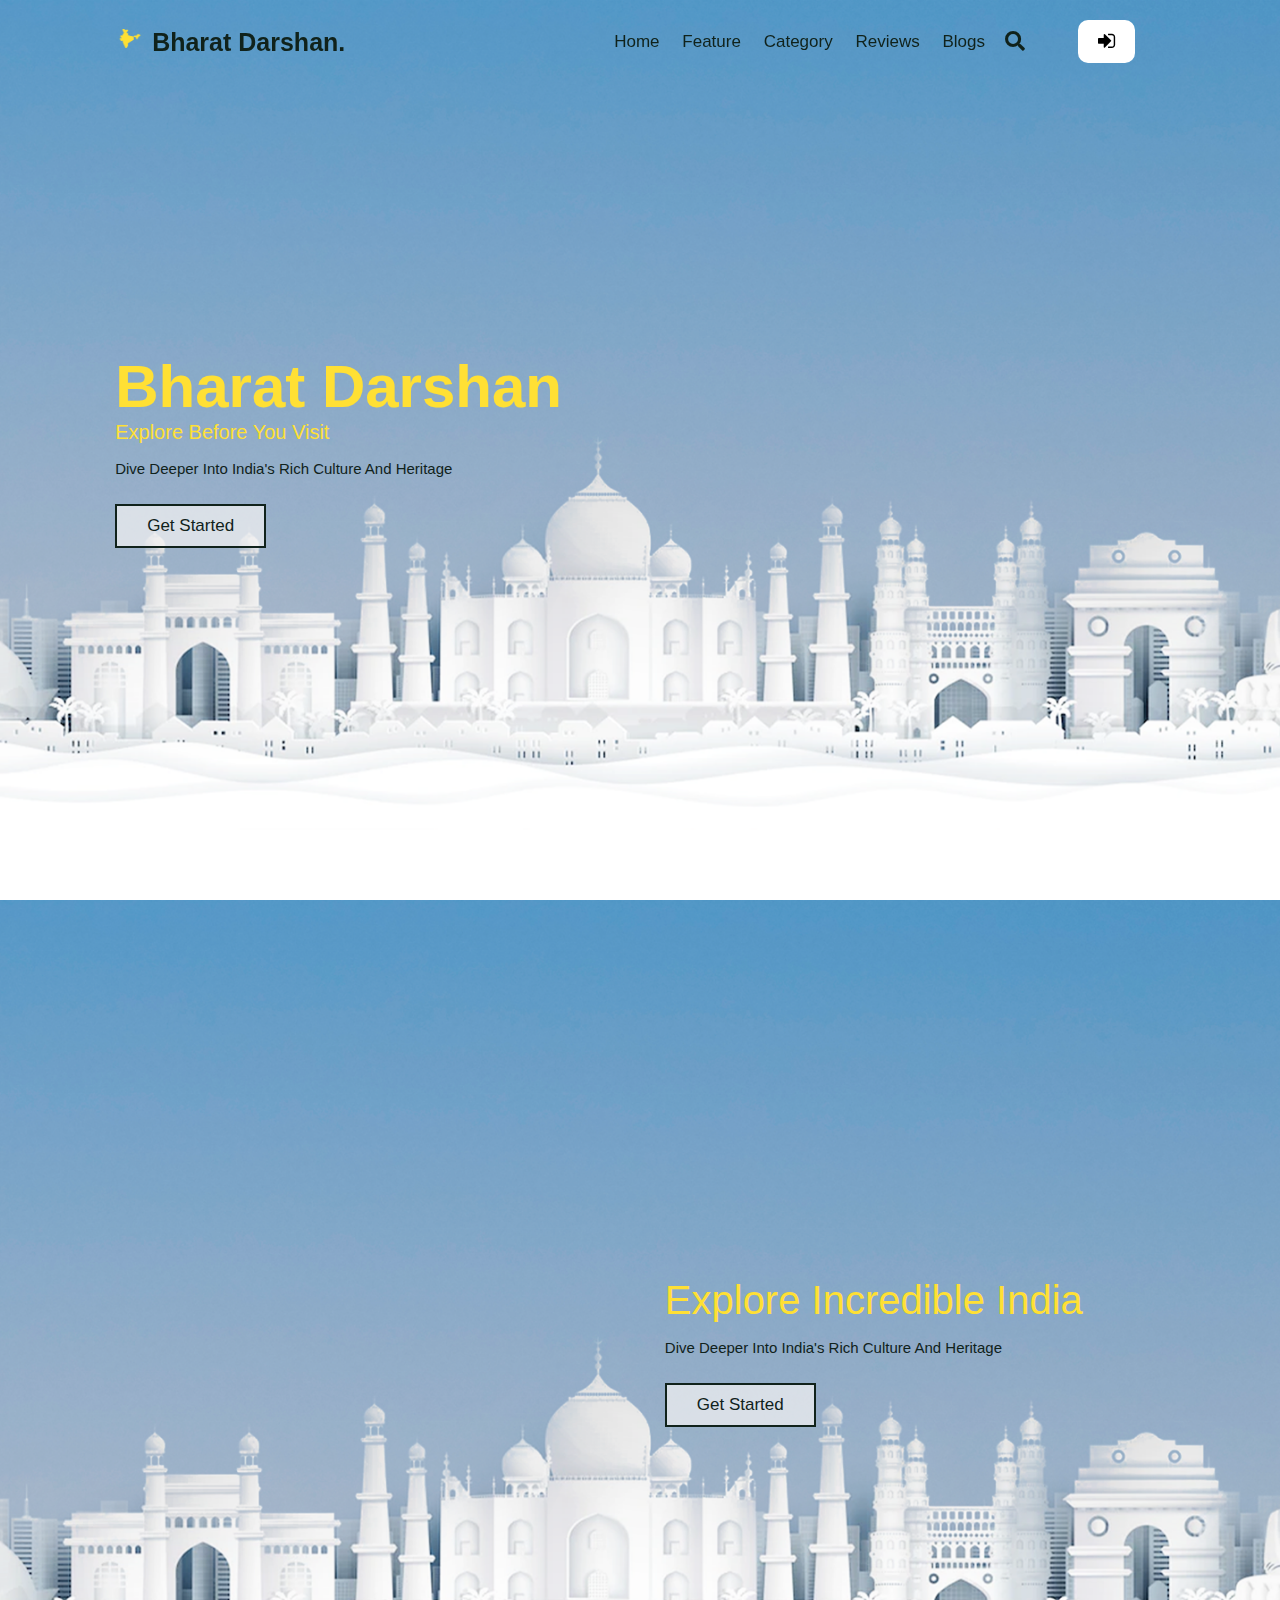
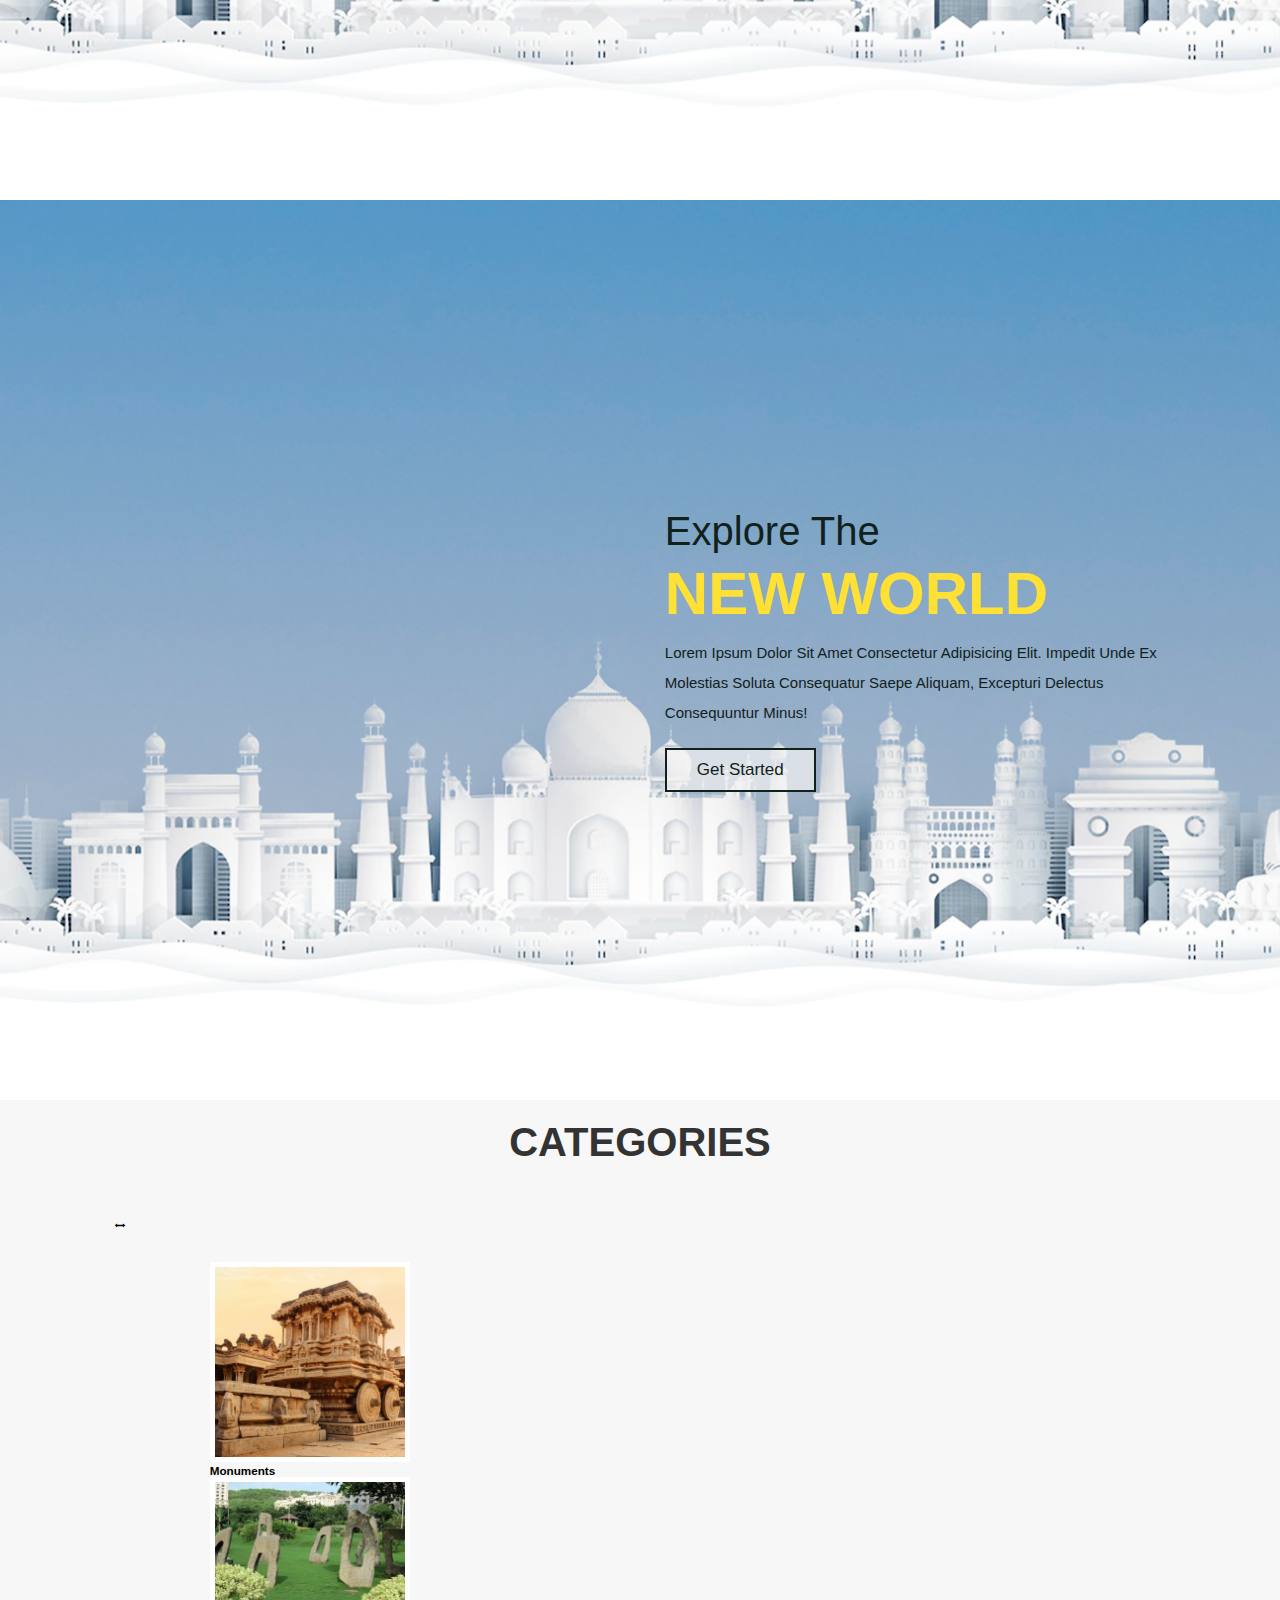
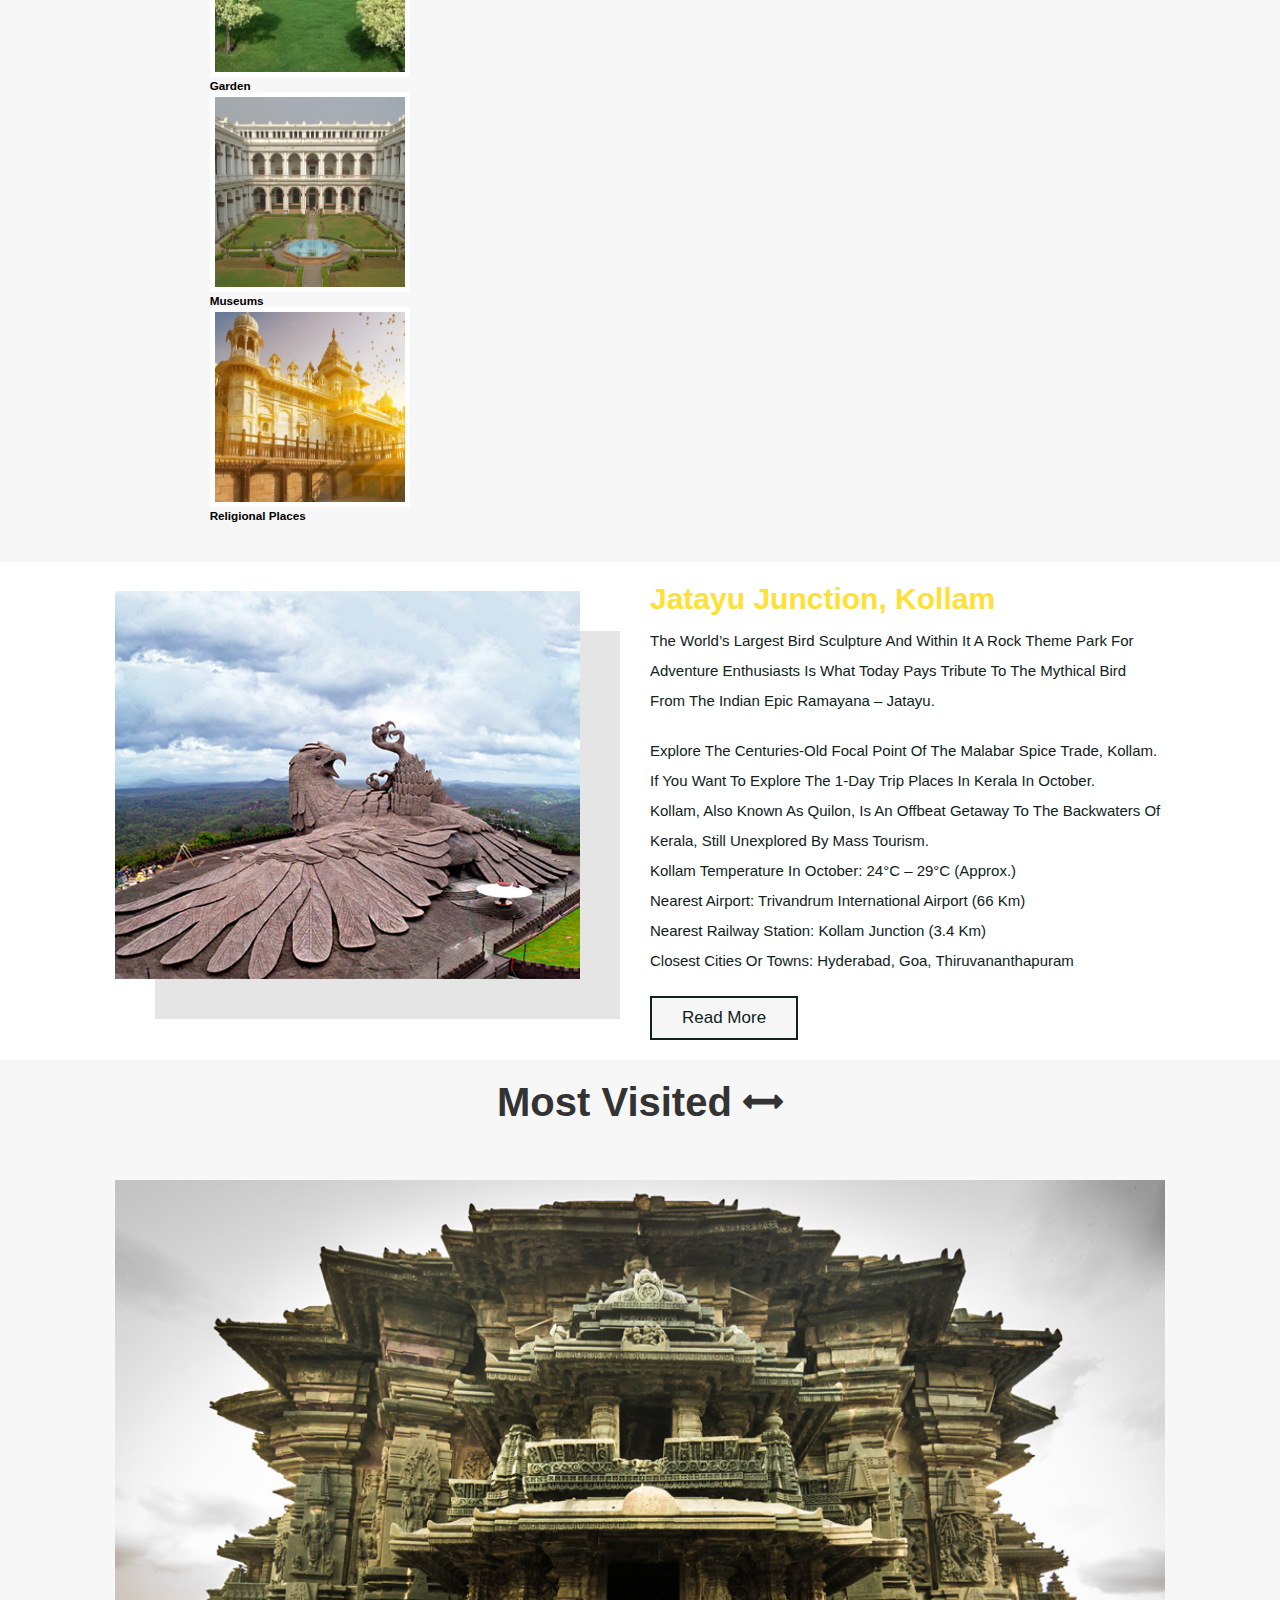
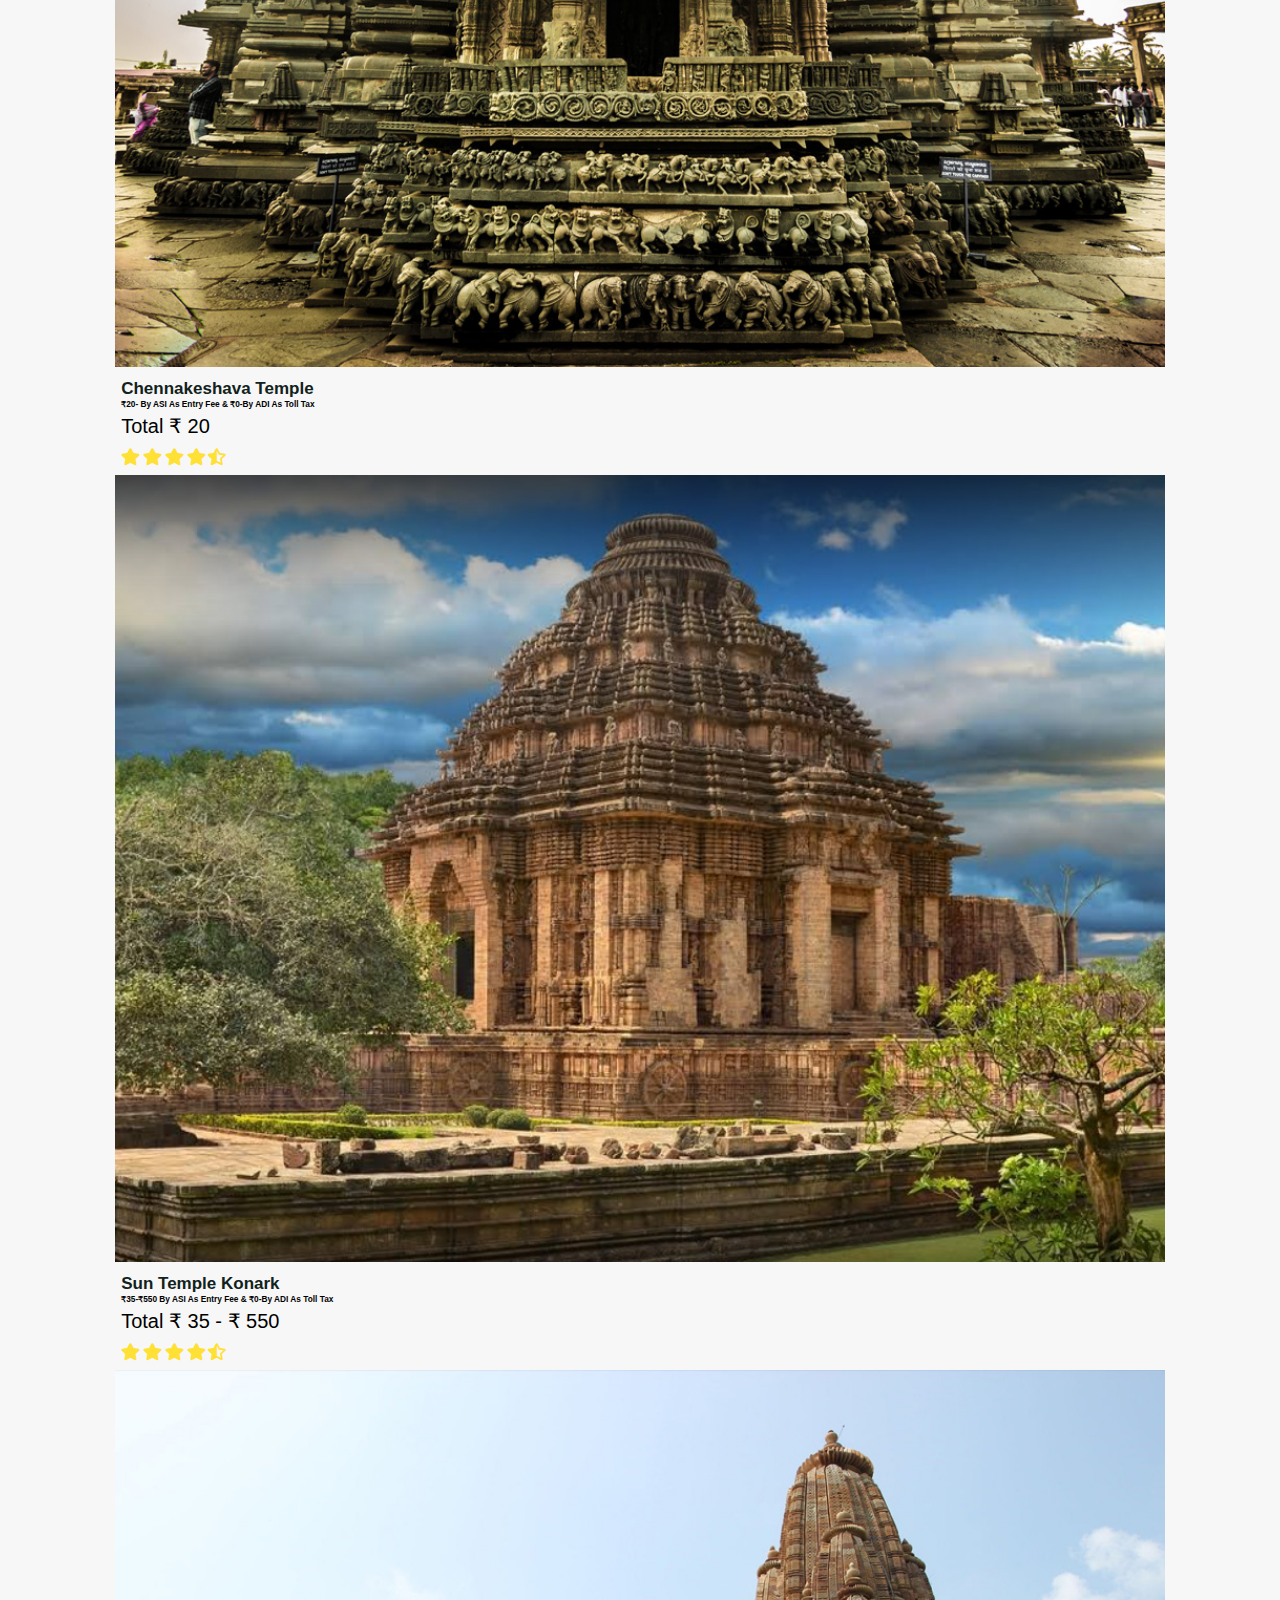
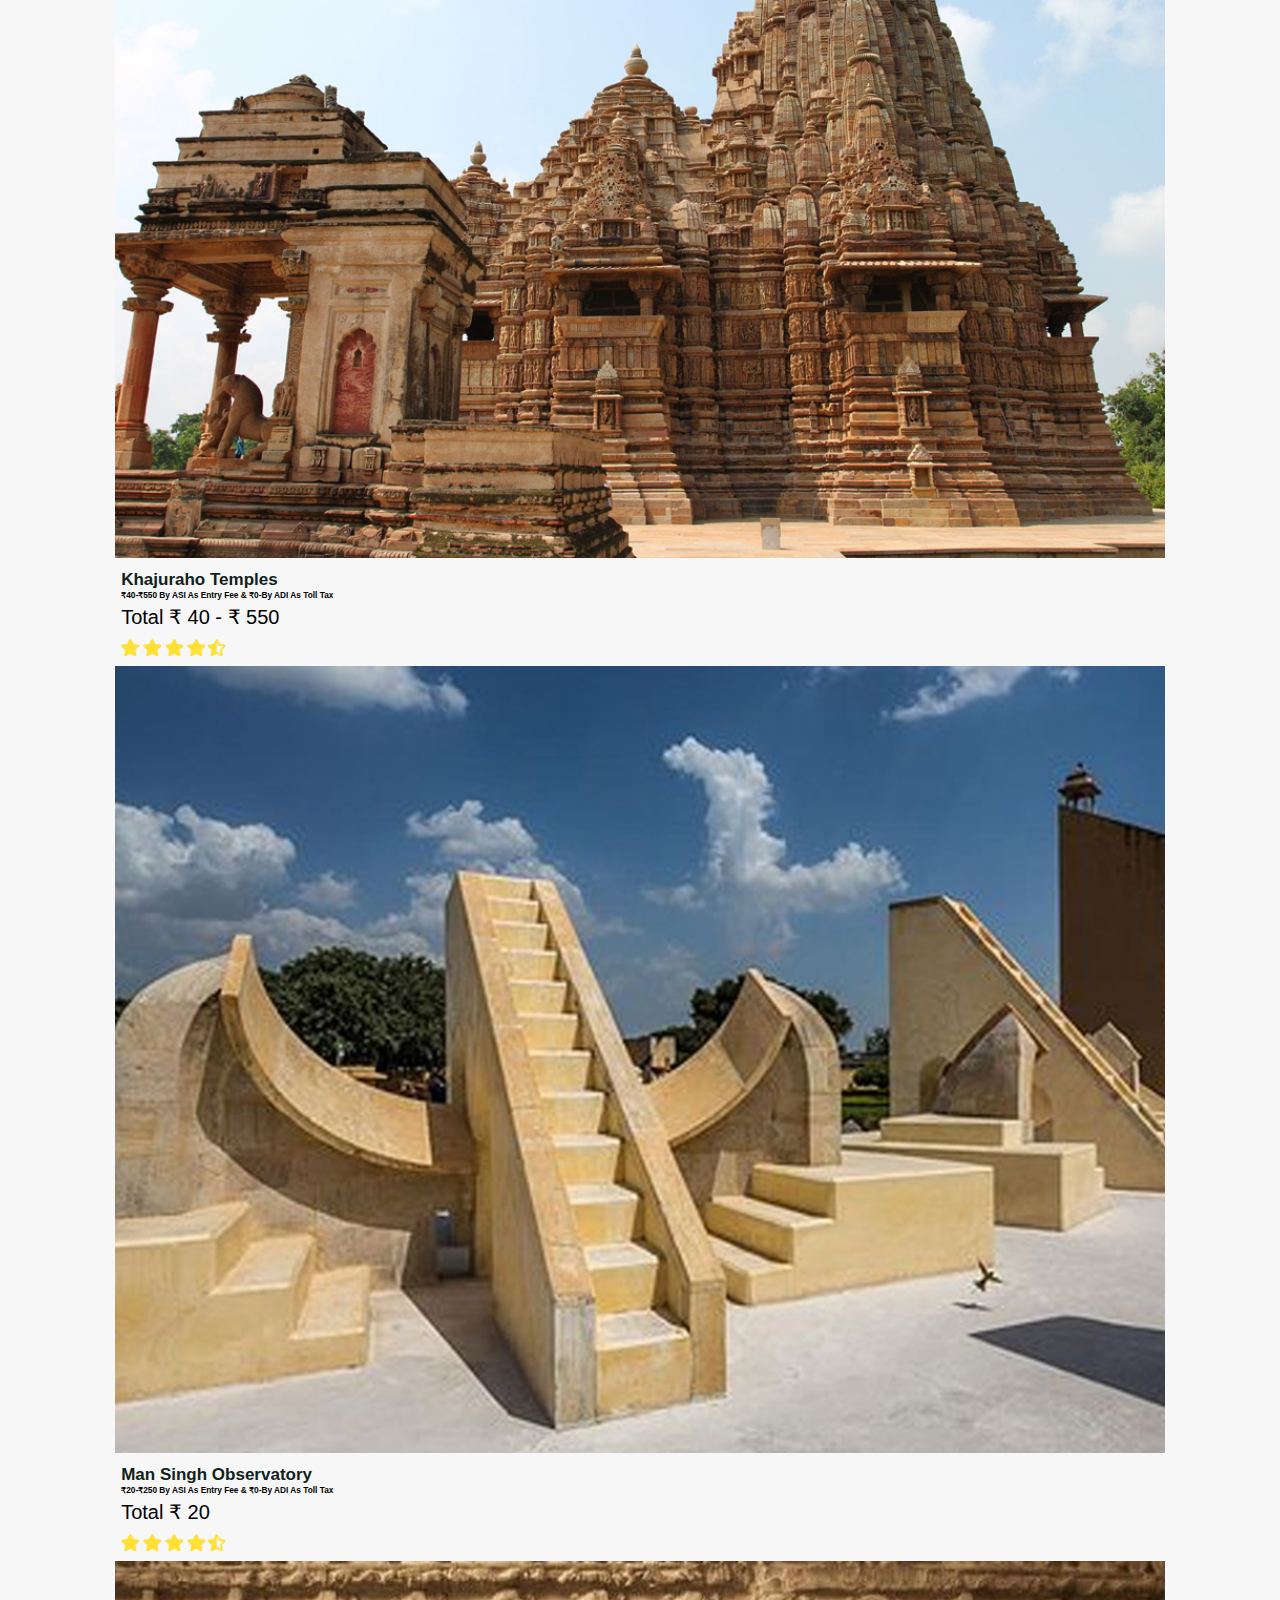
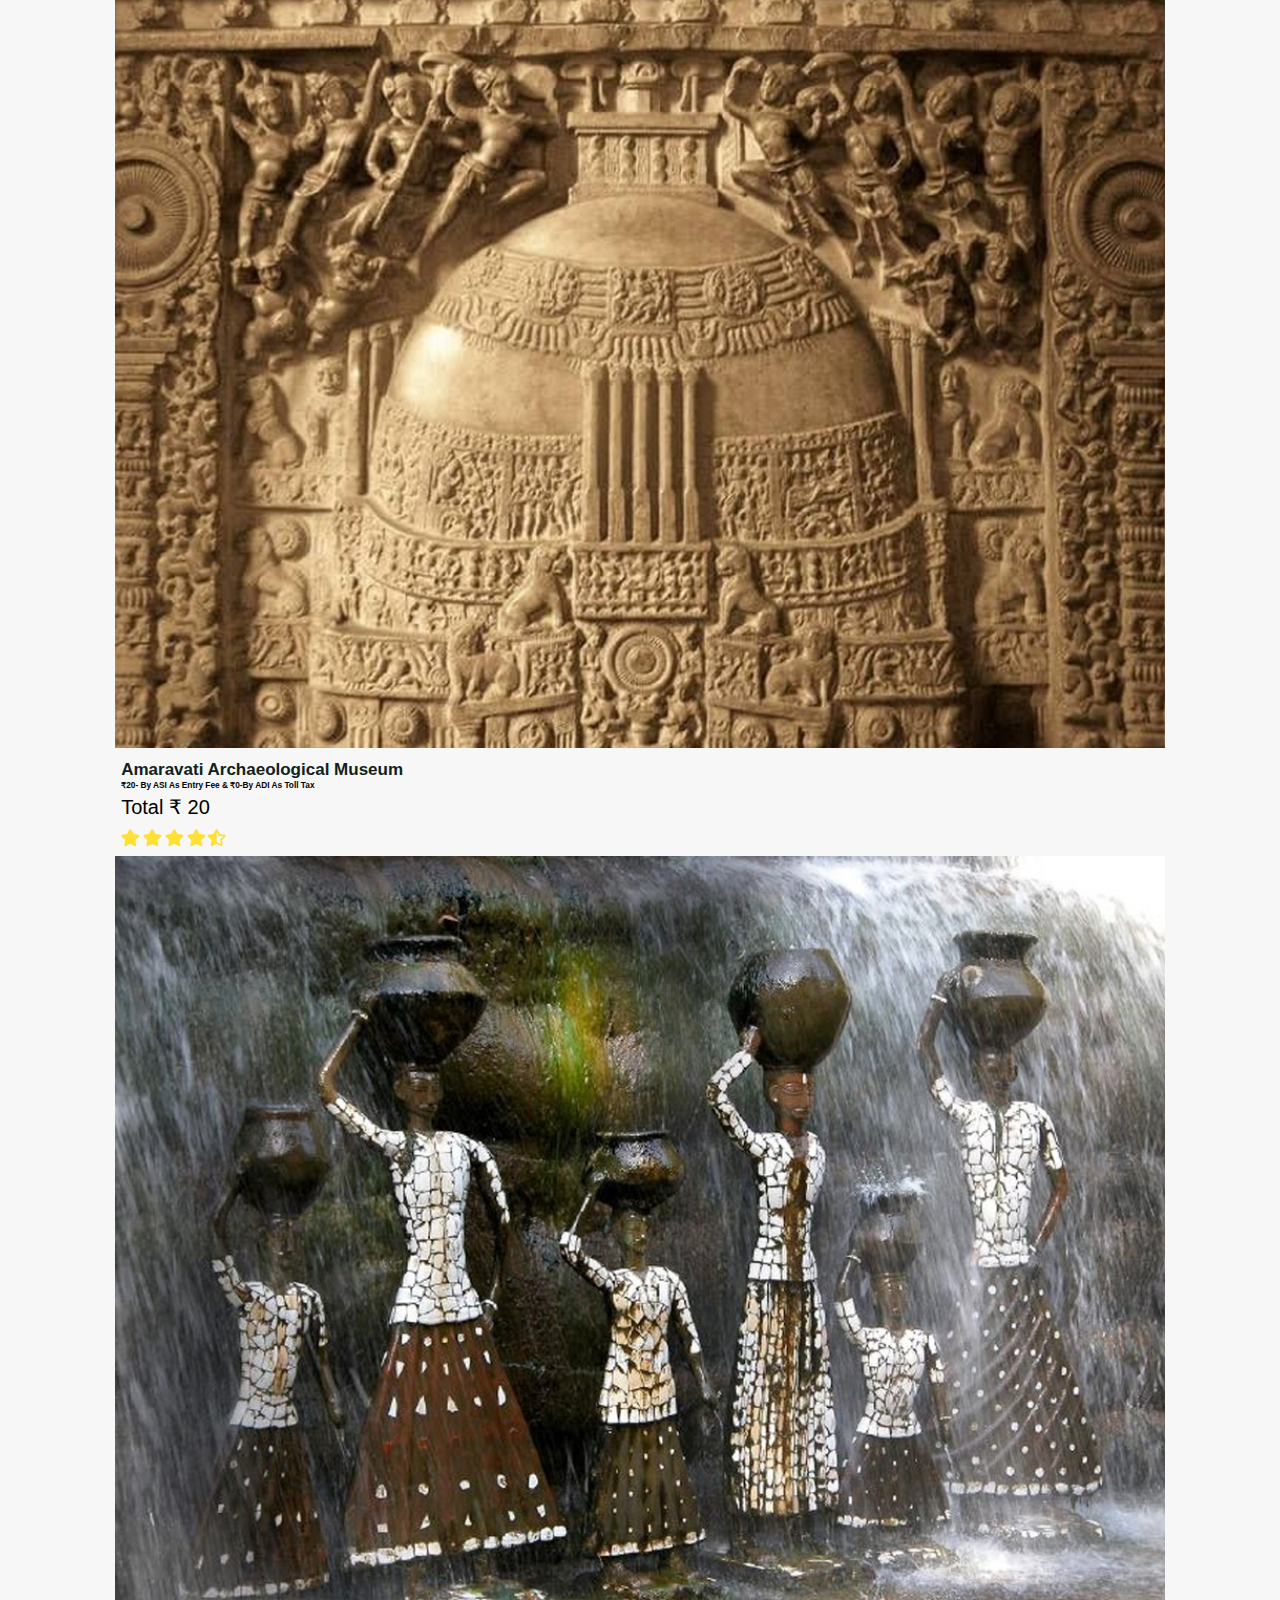
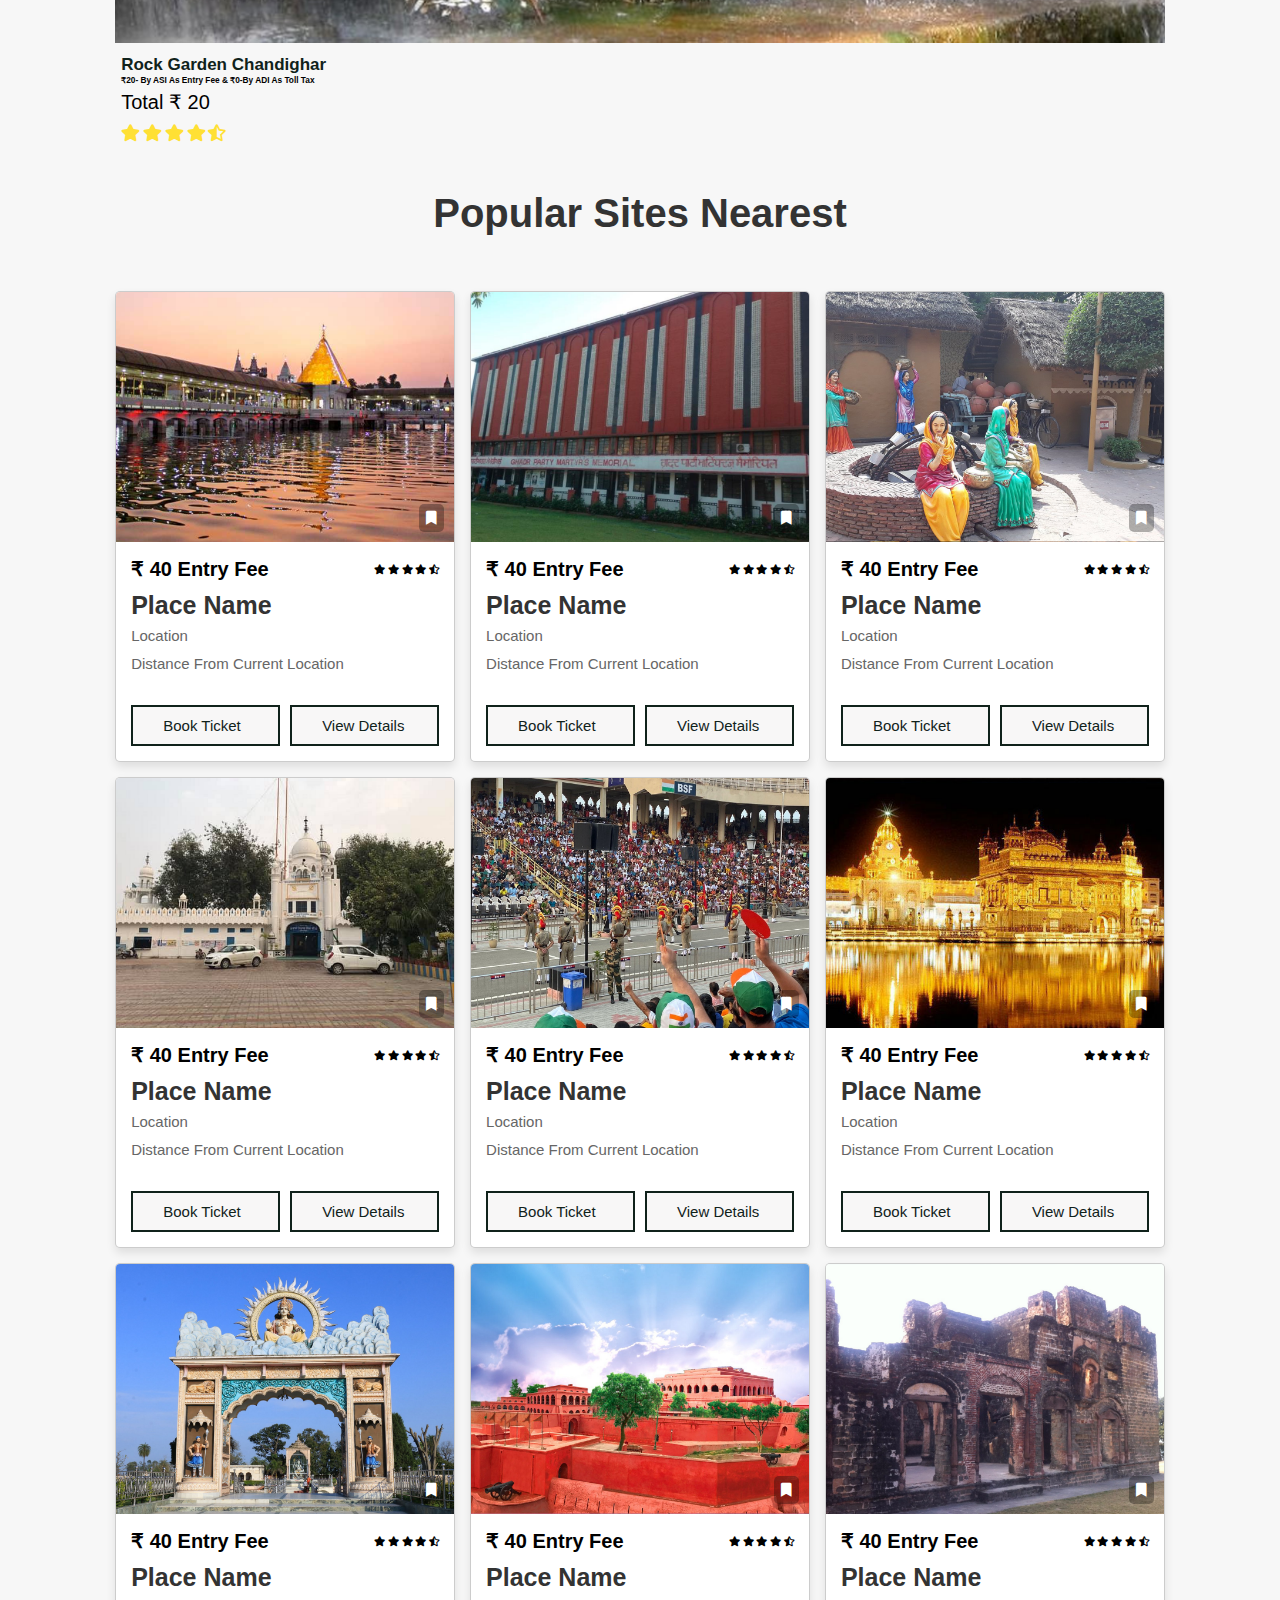
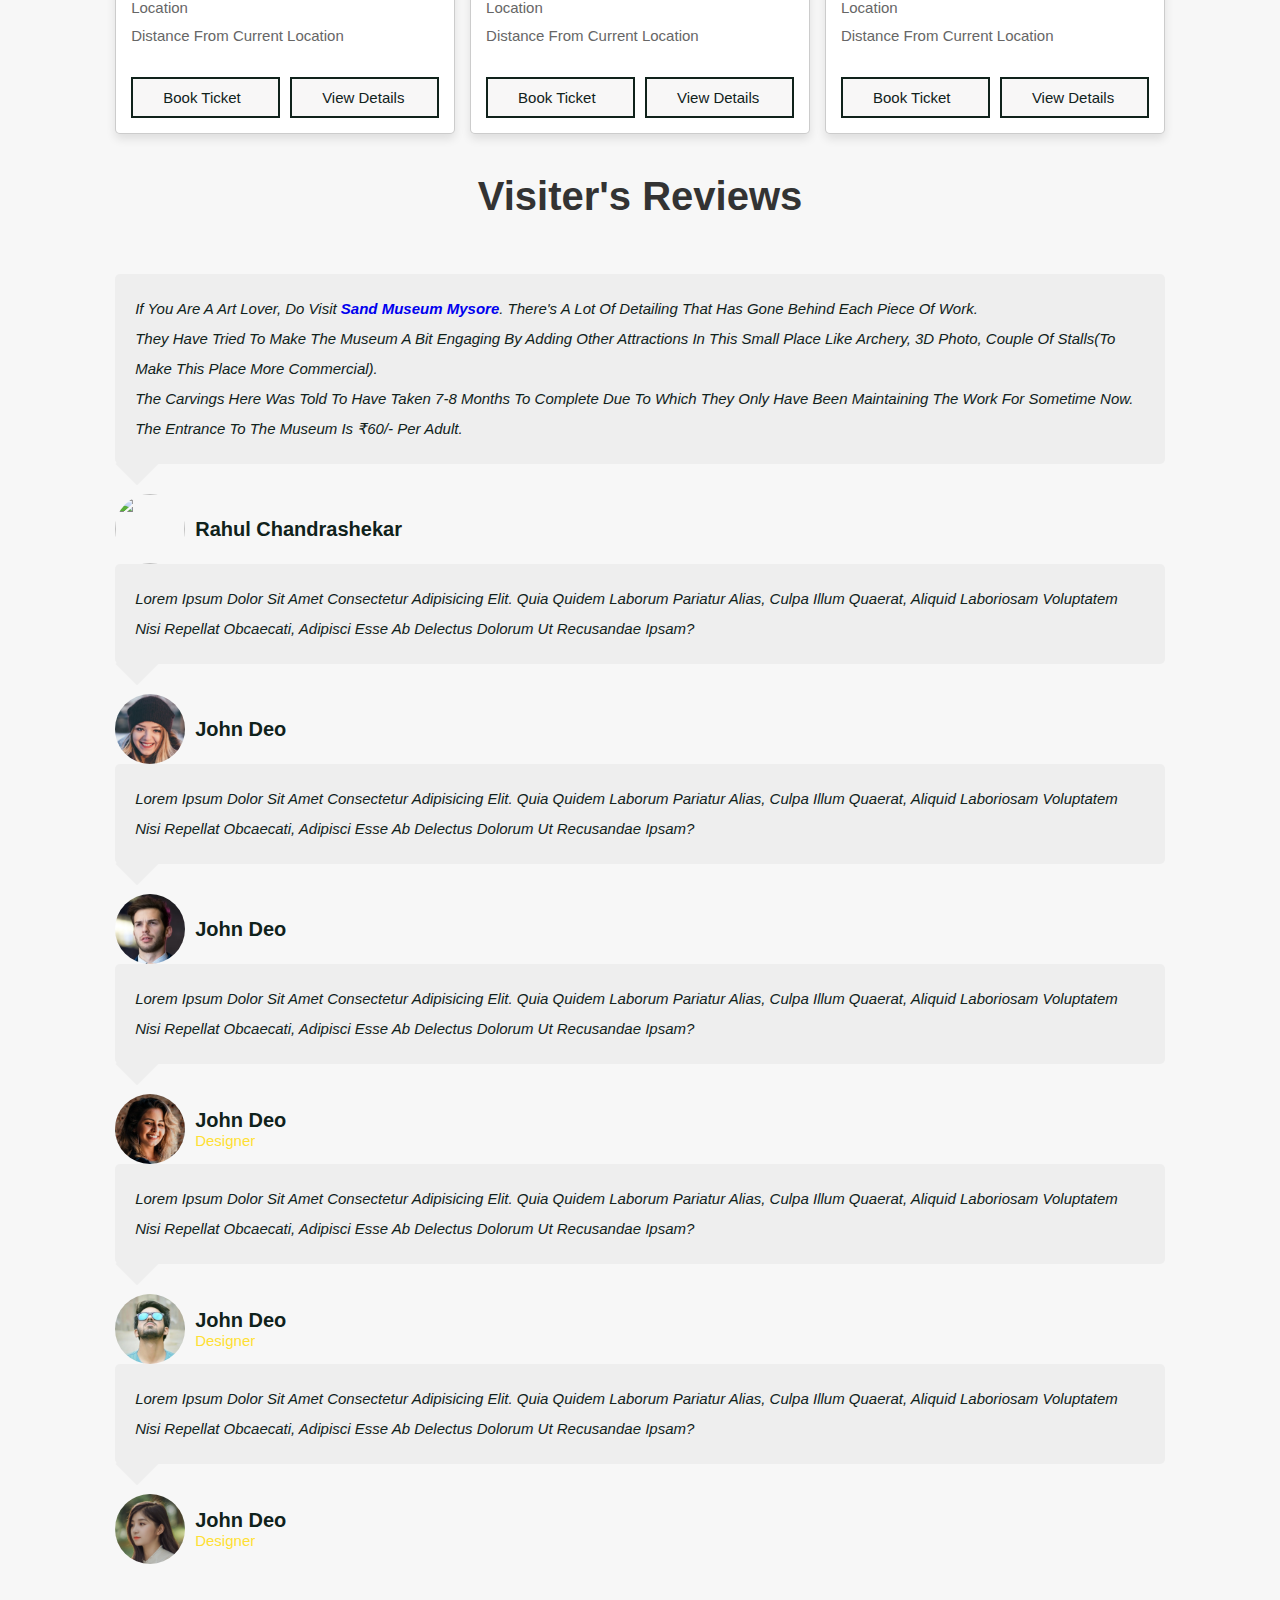
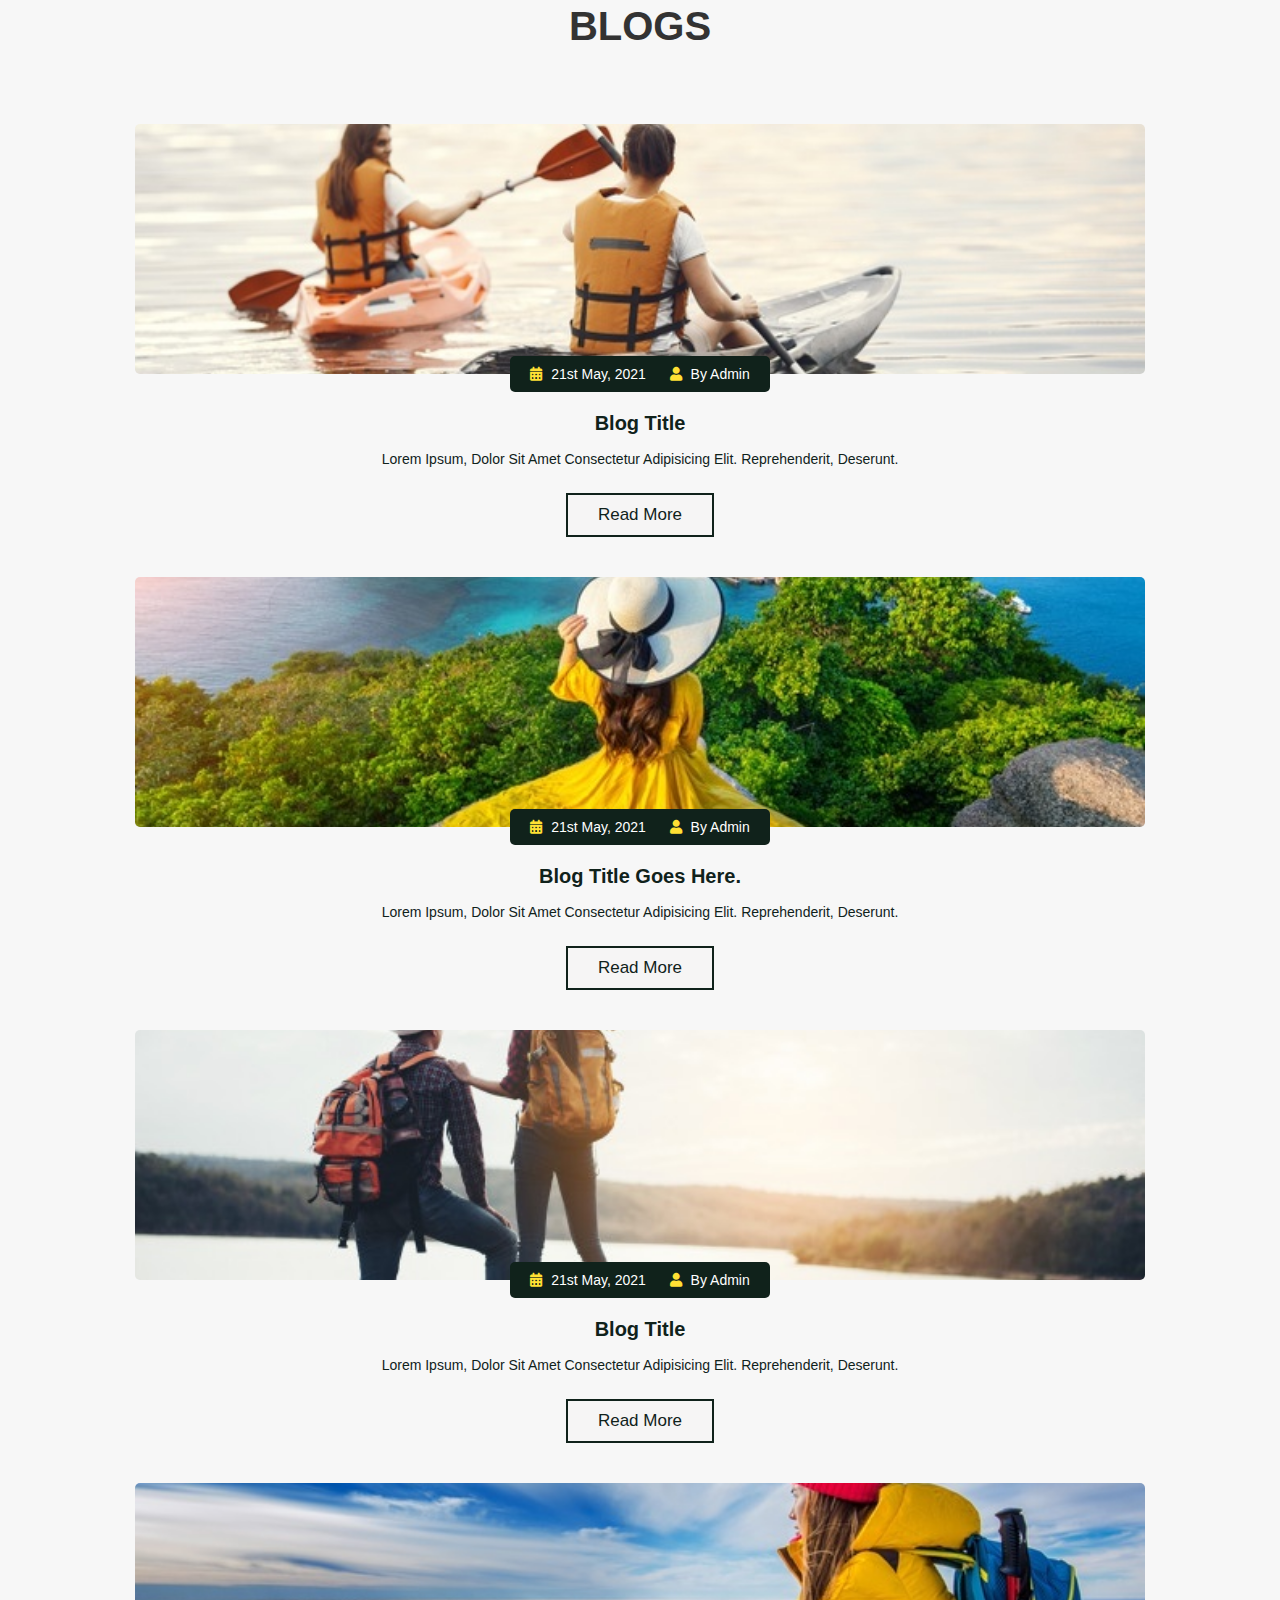
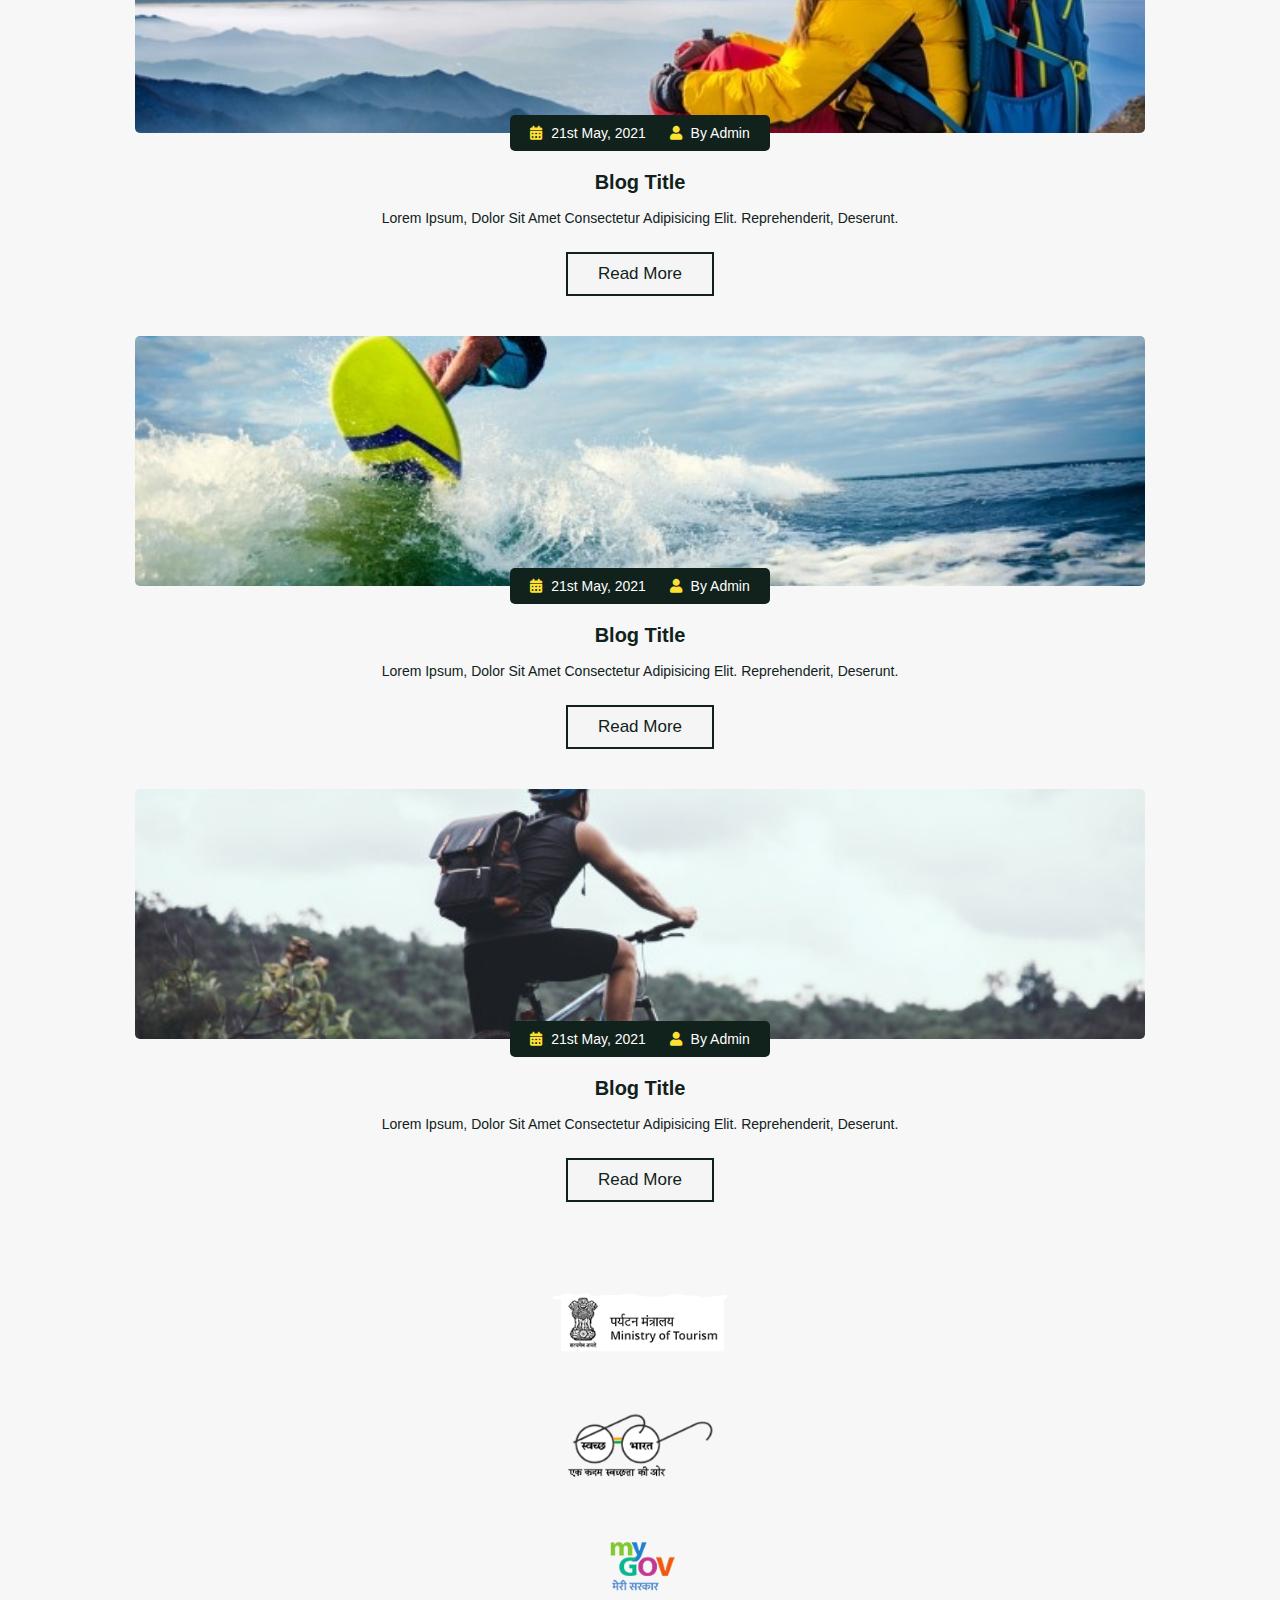
==== commit 1caa57f6: "Update index.html" ====
--- a/index.html
+++ b/index.html
@@ -233,7 +233,7 @@
 
 <section class="category" id="category">
 
-    <h1 class="heading">CATEGORIES</h1><br><br>
+    <h1 class="heading">CATEGORIES </h1><i class="fa fa-arrows-h"></i><br><br>
 
     <div class="box-container">
     
@@ -491,7 +491,7 @@
 
         <div class="box">
             <div class="image-container">
-                <img src="images/sfimg-1.PNG" alt="">
+                <img src="images/sfimg-1.png" alt="">
                 <div class="info">
                     <!-- <h3>3 days ago</h3>
                     <h3>for rent</h3> -->
@@ -531,7 +531,7 @@
         </div>
         <div class="box">
             <div class="image-container">
-                <img src="images/sfimg-2.PNG" alt="">
+                <img src="images/sfimg-2.png" alt="">
                 <div class="info">
                     <!-- <h3>3 days ago</h3>
                     <h3>for rent</h3> -->
@@ -571,7 +571,7 @@
         </div>
         <div class="box">
             <div class="image-container">
-                <img src="images/sfimg-3.PNG" alt="">
+                <img src="images/sfimg-3.png" alt="">
                 <div class="info">
                     <!-- <h3>3 days ago</h3>
                     <h3>for rent</h3> -->
@@ -611,7 +611,7 @@
         </div>
         <div class="box">
             <div class="image-container">
-                <img src="images/sfimg-4.PNG" alt="">
+                <img src="images/sfimg-4.png" alt="">
                 <div class="info">
                     <!-- <h3>3 days ago</h3>
                     <h3>for rent</h3> -->
@@ -651,7 +651,7 @@
         </div>
         <div class="box">
             <div class="image-container">
-                <img src="images/sfimg-5.PNG" alt="">
+                <img src="images/sfimg-5.png" alt="">
                 <div class="info">
                     <!-- <h3>3 days ago</h3>
                     <h3>for rent</h3> -->
@@ -691,7 +691,7 @@
         </div>
         <div class="box">
             <div class="image-container">
-                <img src="images/sfimg-6.PNG" alt="">
+                <img src="images/sfimg-6.png" alt="">
                 <div class="info">
                     <!-- <h3>3 days ago</h3>
                     <h3>for rent</h3> -->
@@ -731,7 +731,7 @@
         </div>
         <div class="box">
             <div class="image-container">
-                <img src="images/sfimg-7.PNG" alt="">
+                <img src="images/sfimg-7.png" alt="">
                 <div class="info">
                     <!-- <h3>3 days ago</h3>
                     <h3>for rent</h3> -->
@@ -771,7 +771,7 @@
         </div>
         <div class="box">
             <div class="image-container">
-                <img src="images/sfimg-8.PNG" alt="">
+                <img src="images/sfimg-8.png" alt="">
                 <div class="info">
                     <!-- <h3>3 days ago</h3>
                     <h3>for rent</h3> -->
@@ -811,7 +811,7 @@
         </div>
         <div class="box">
             <div class="image-container">
-                <img src="images/sfimg-9.PNG" alt="">
+                <img src="images/sfimg-9.png" alt="">
                 <div class="info">
                     <!-- <h3>3 days ago</h3>
                     <h3>for rent</h3> -->
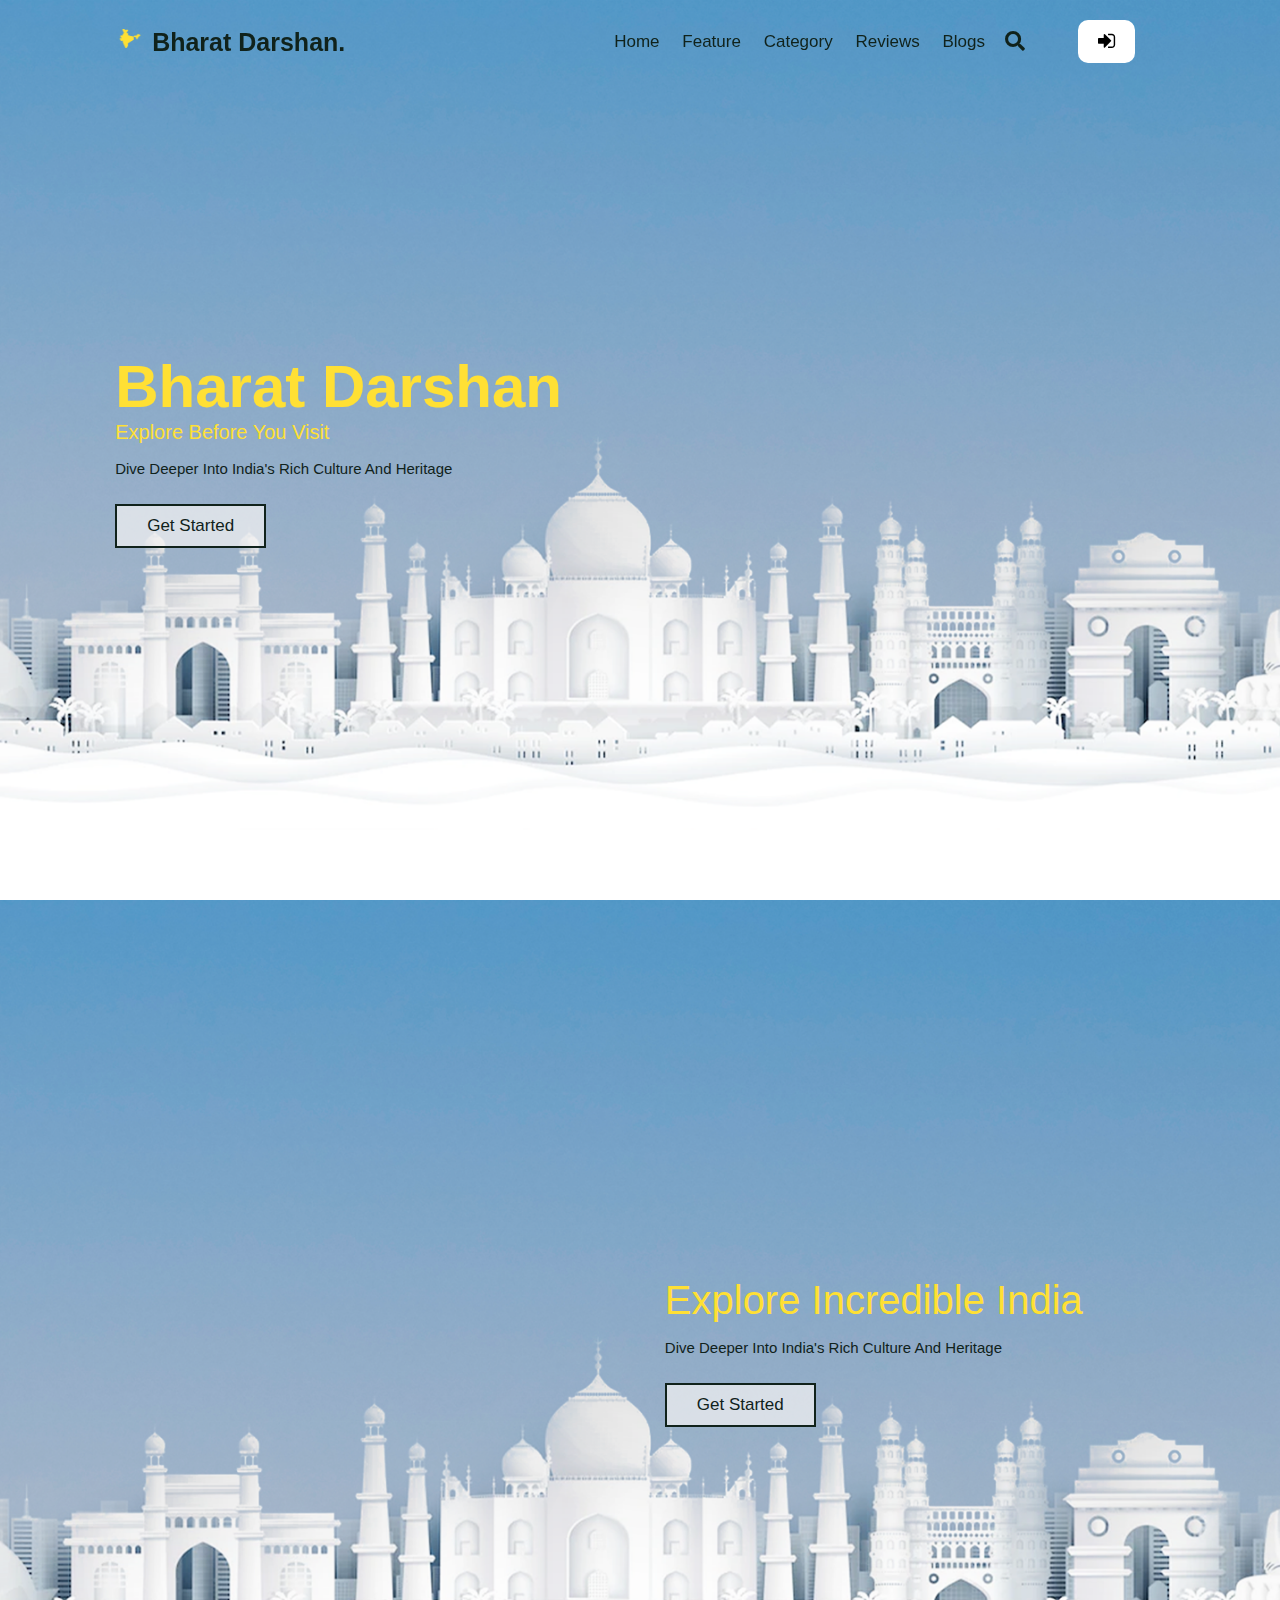
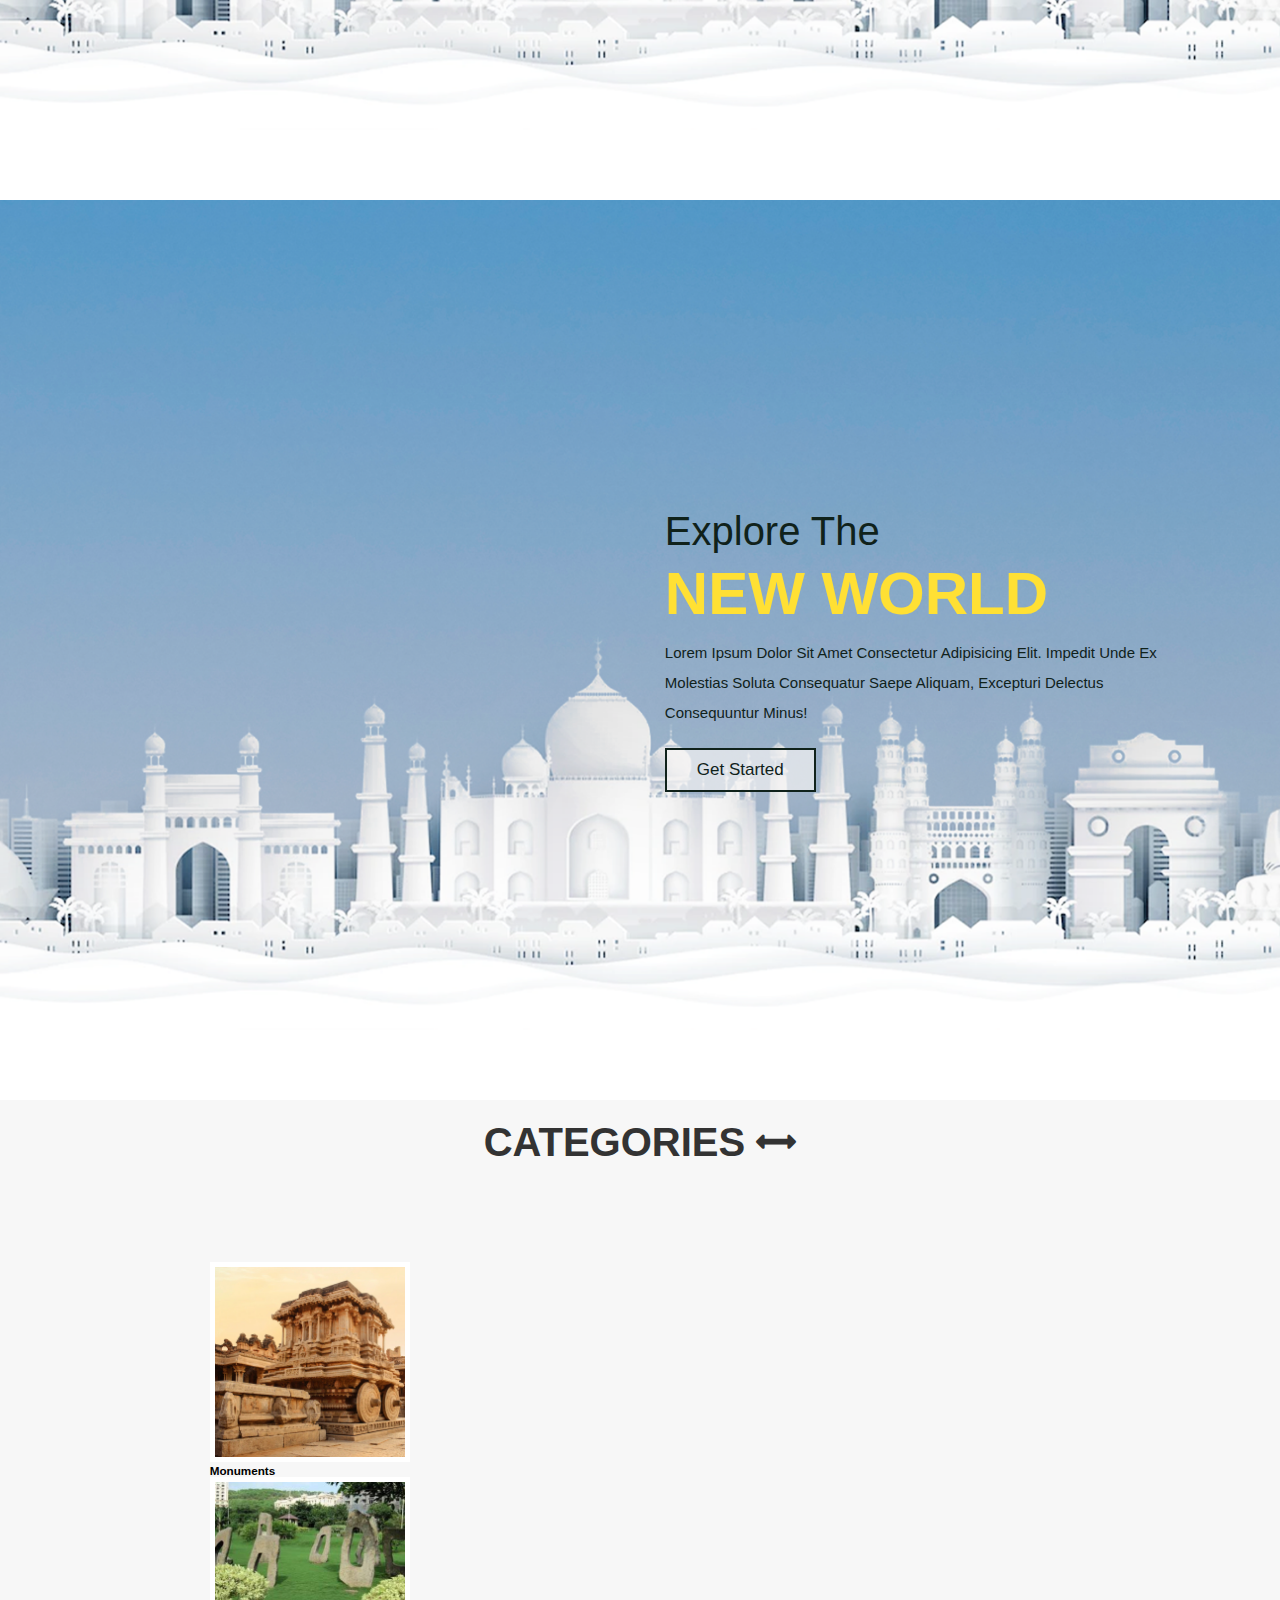
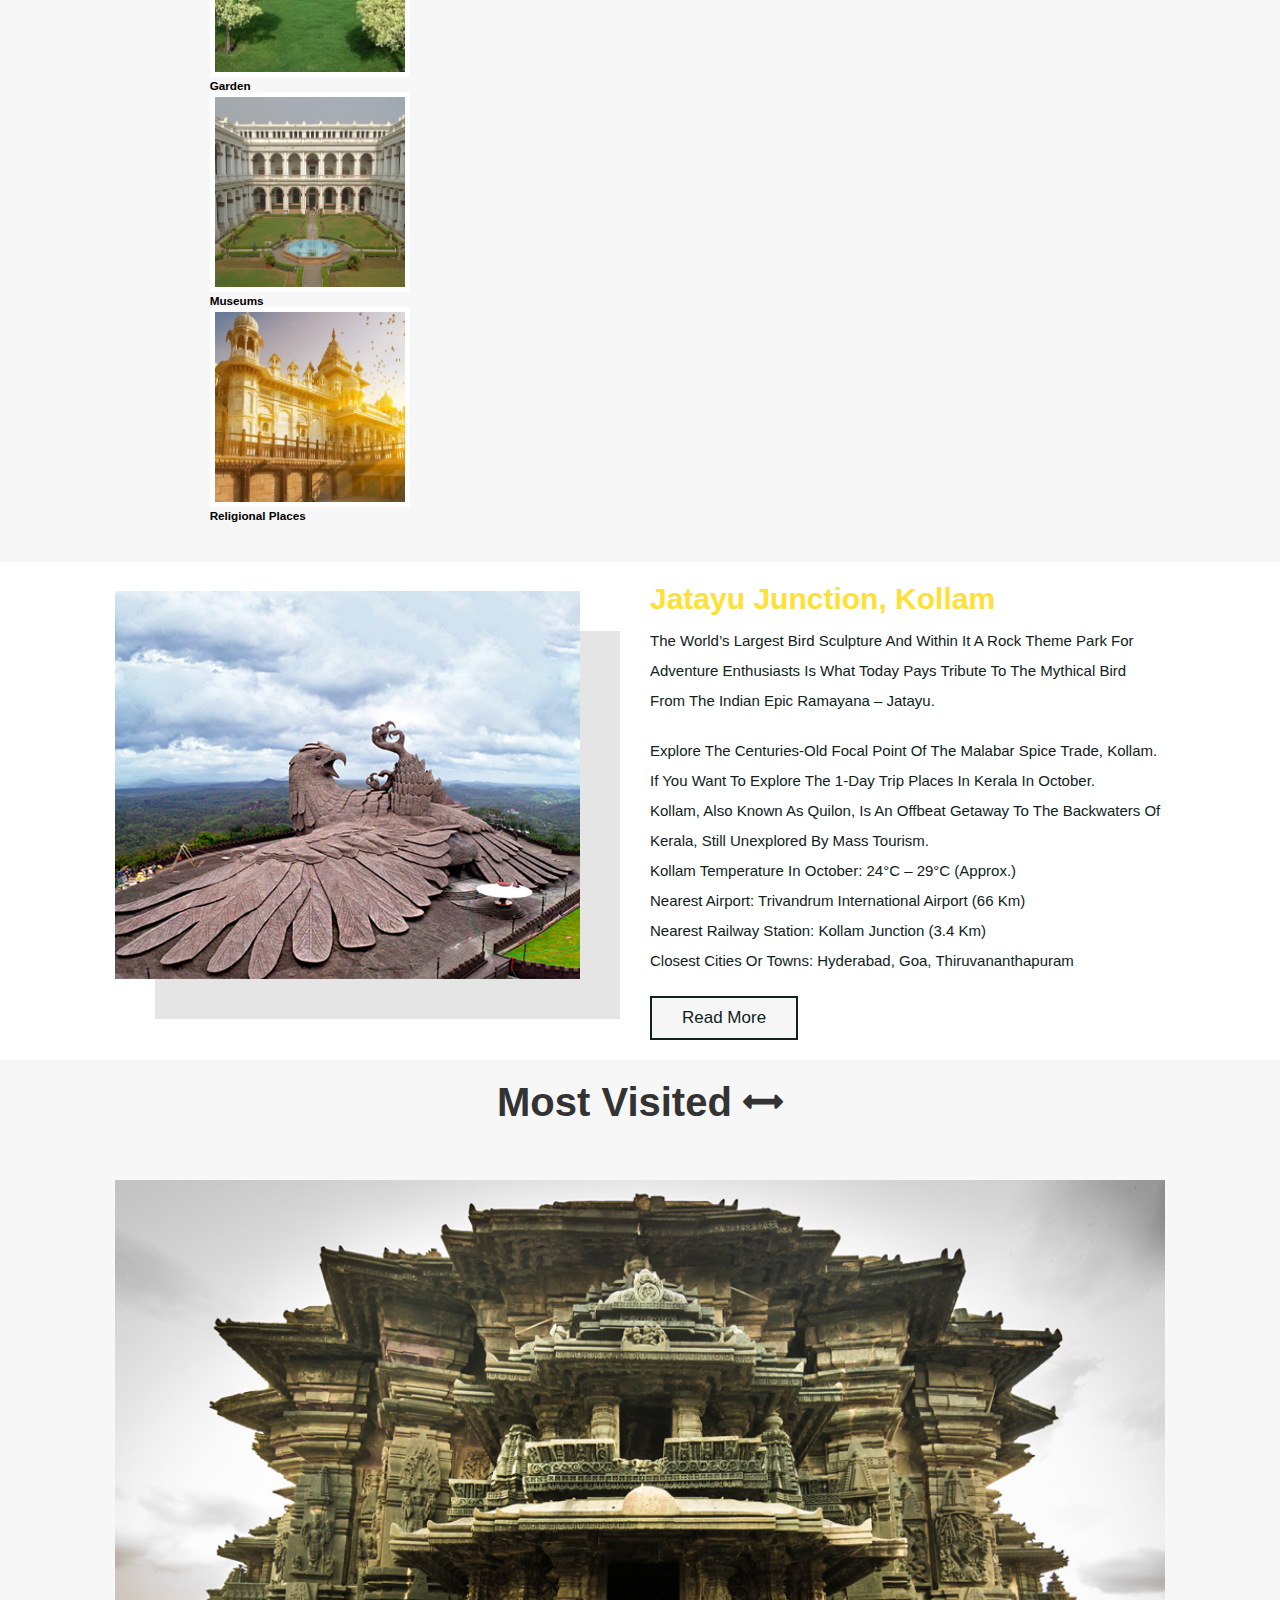
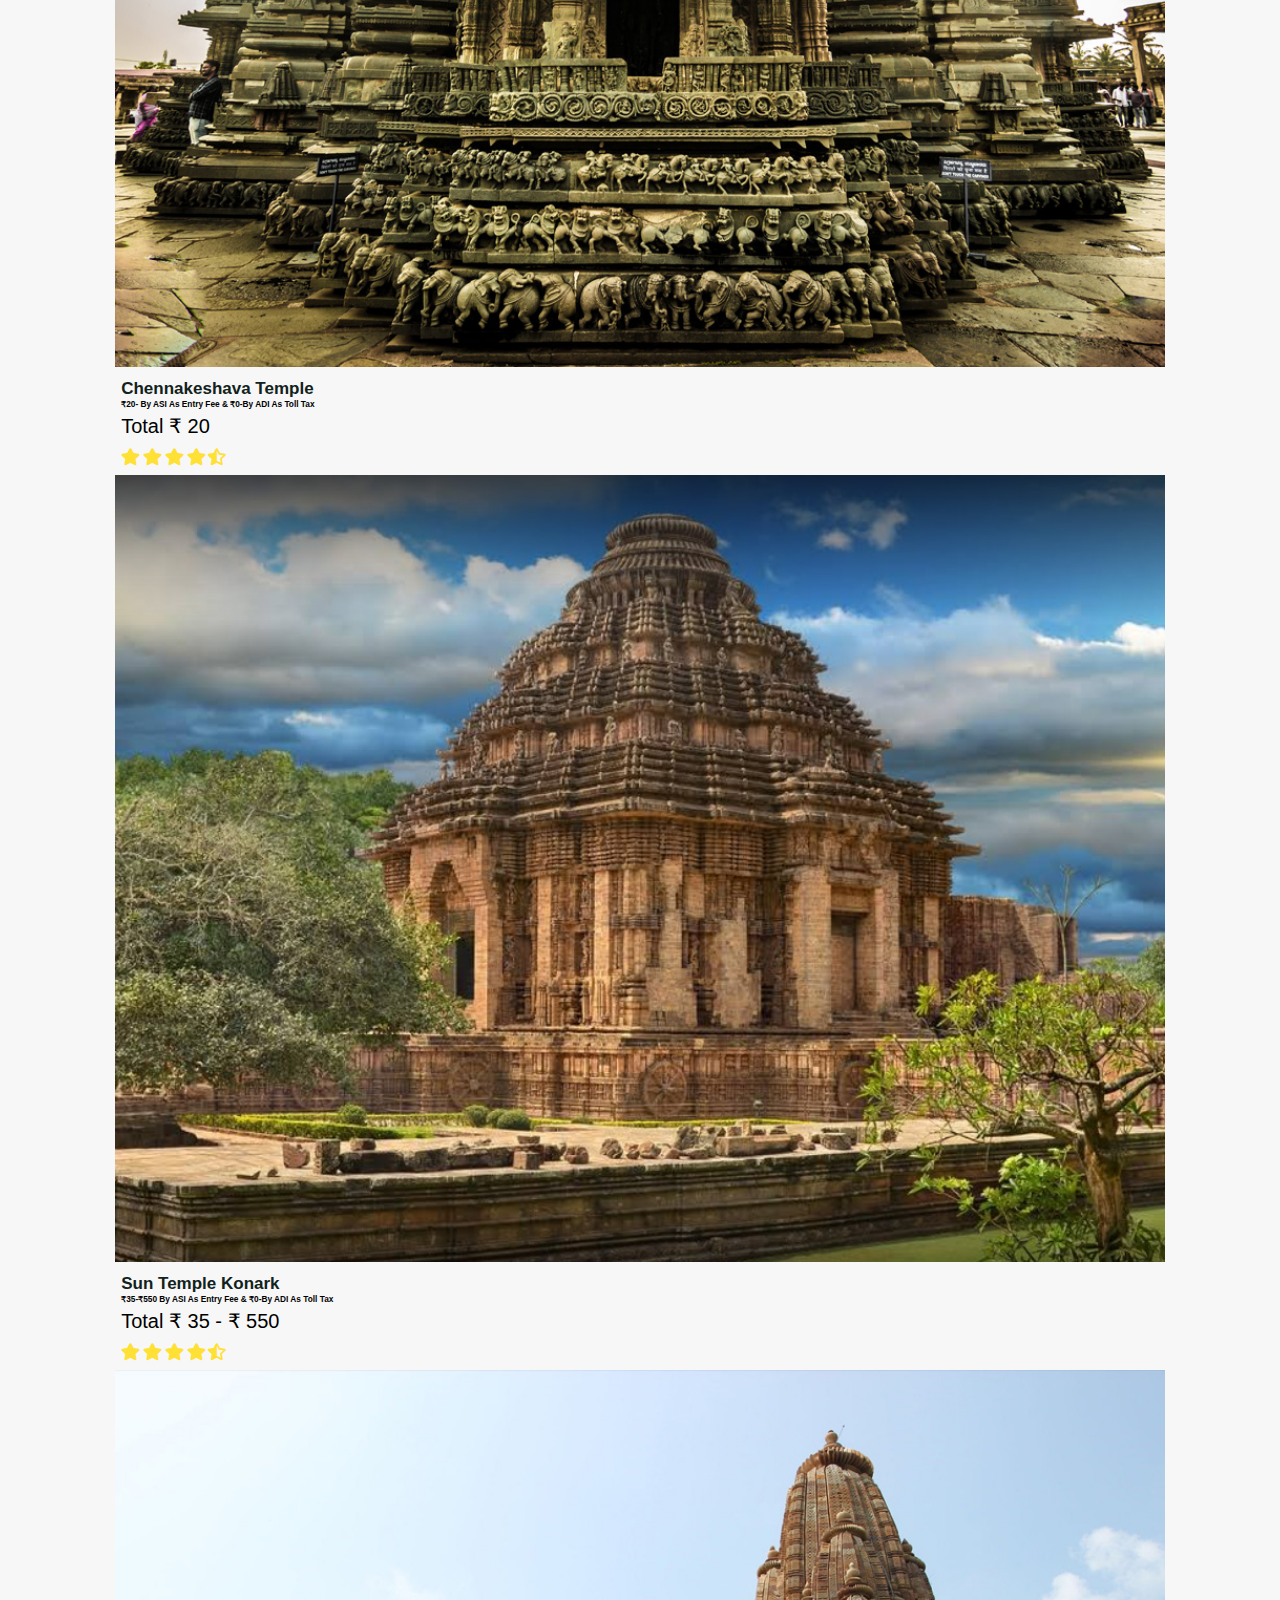
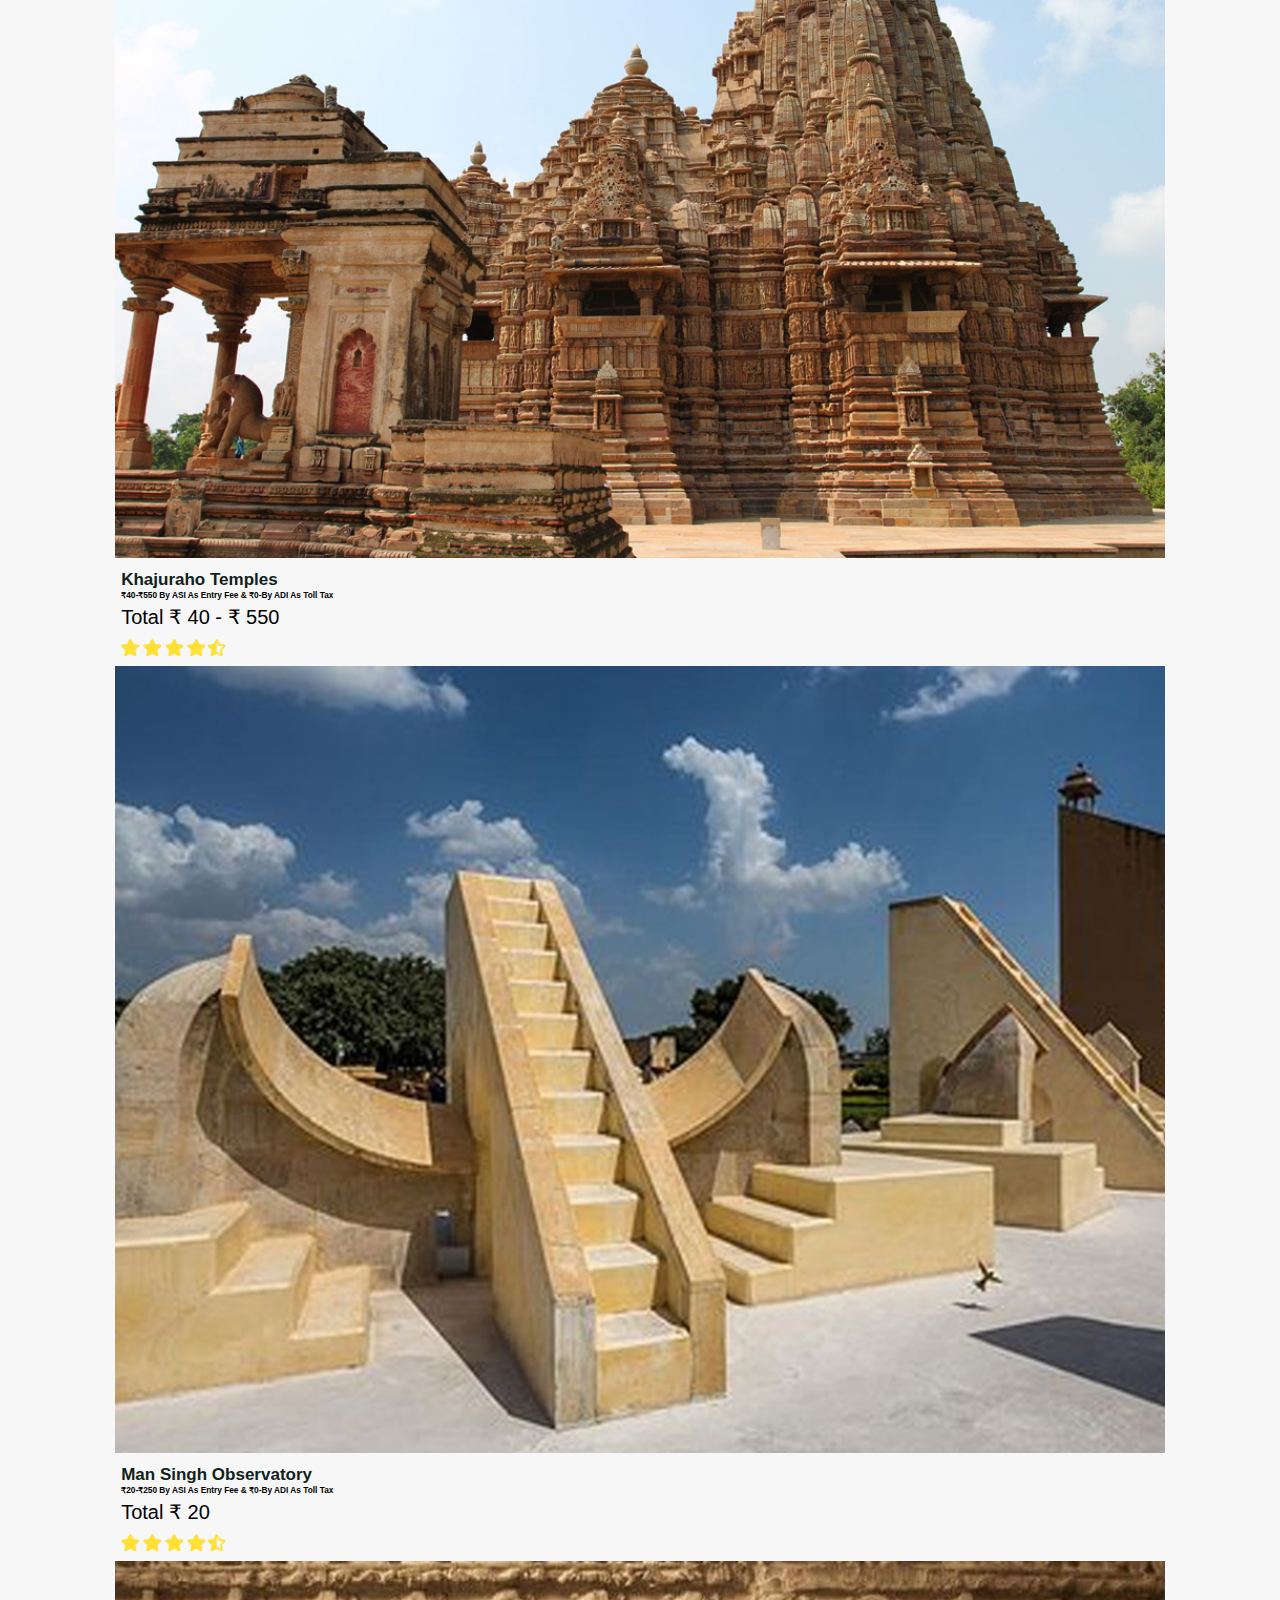
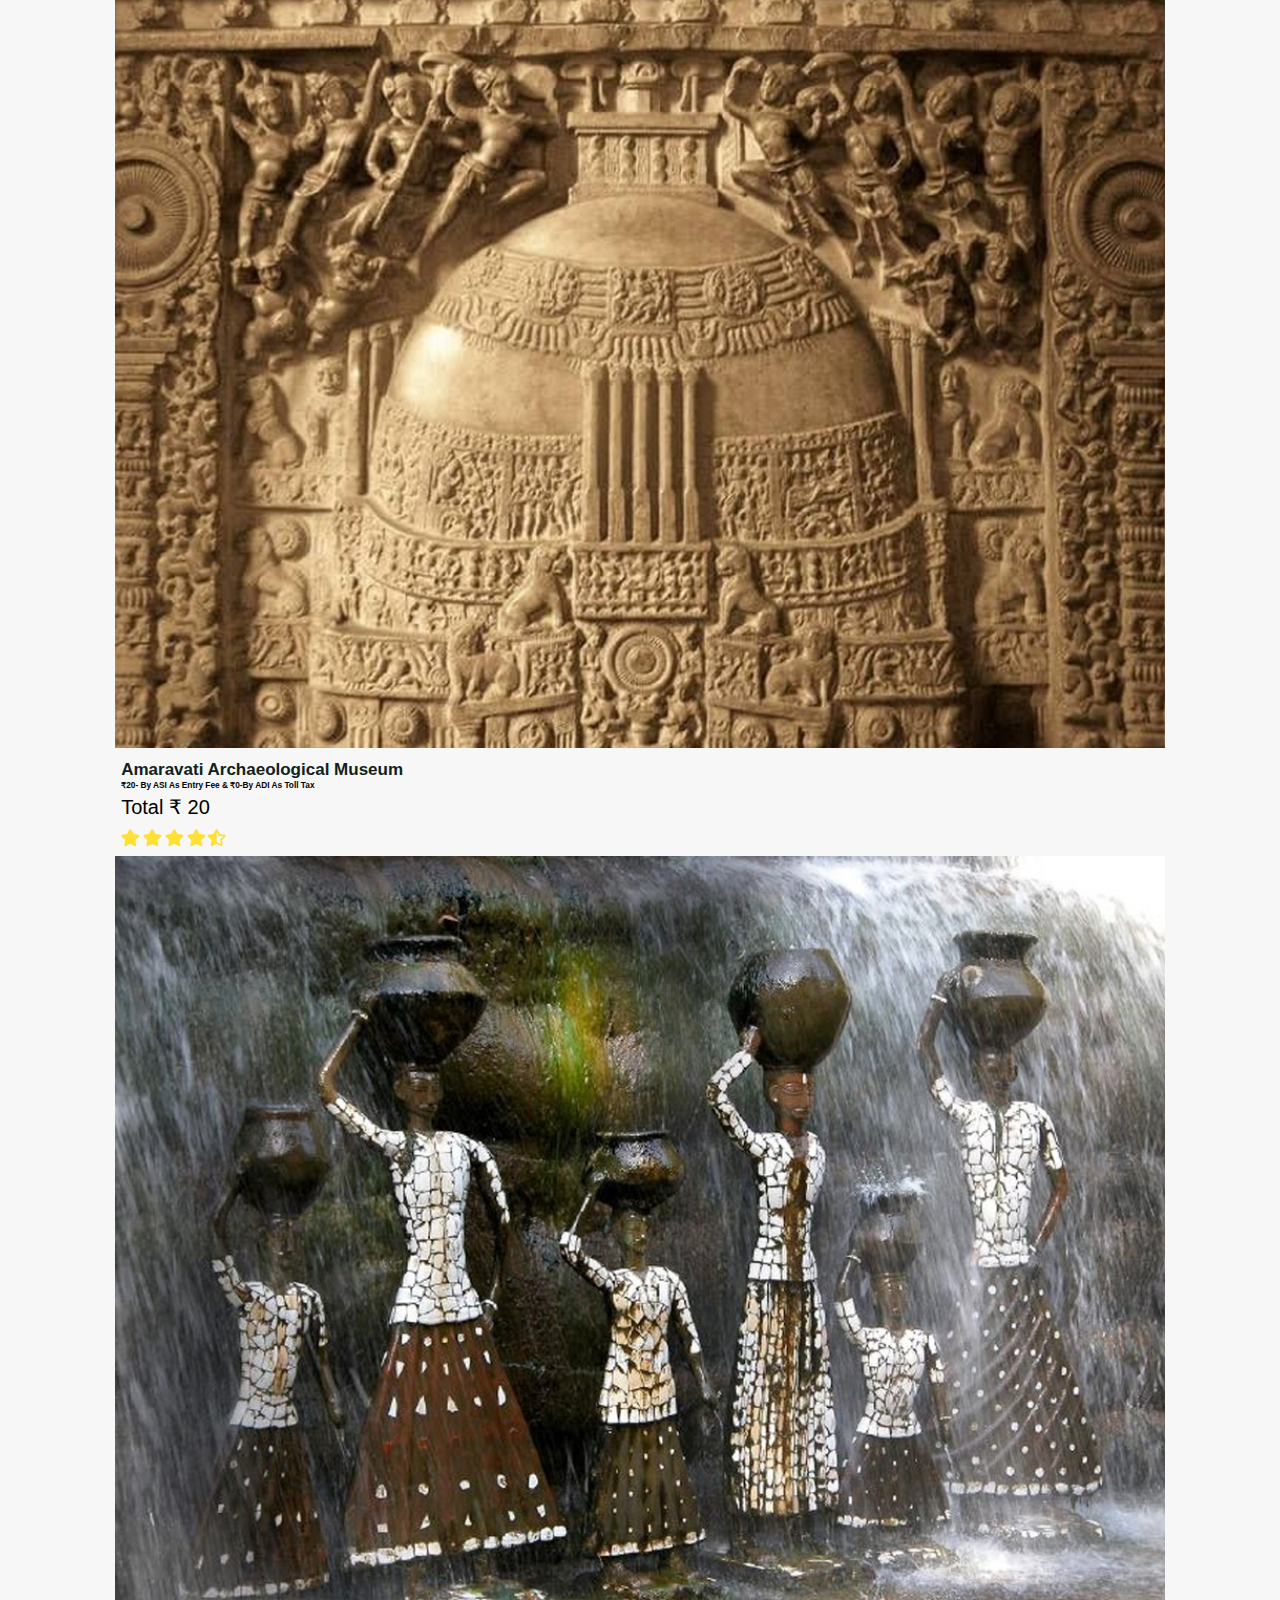
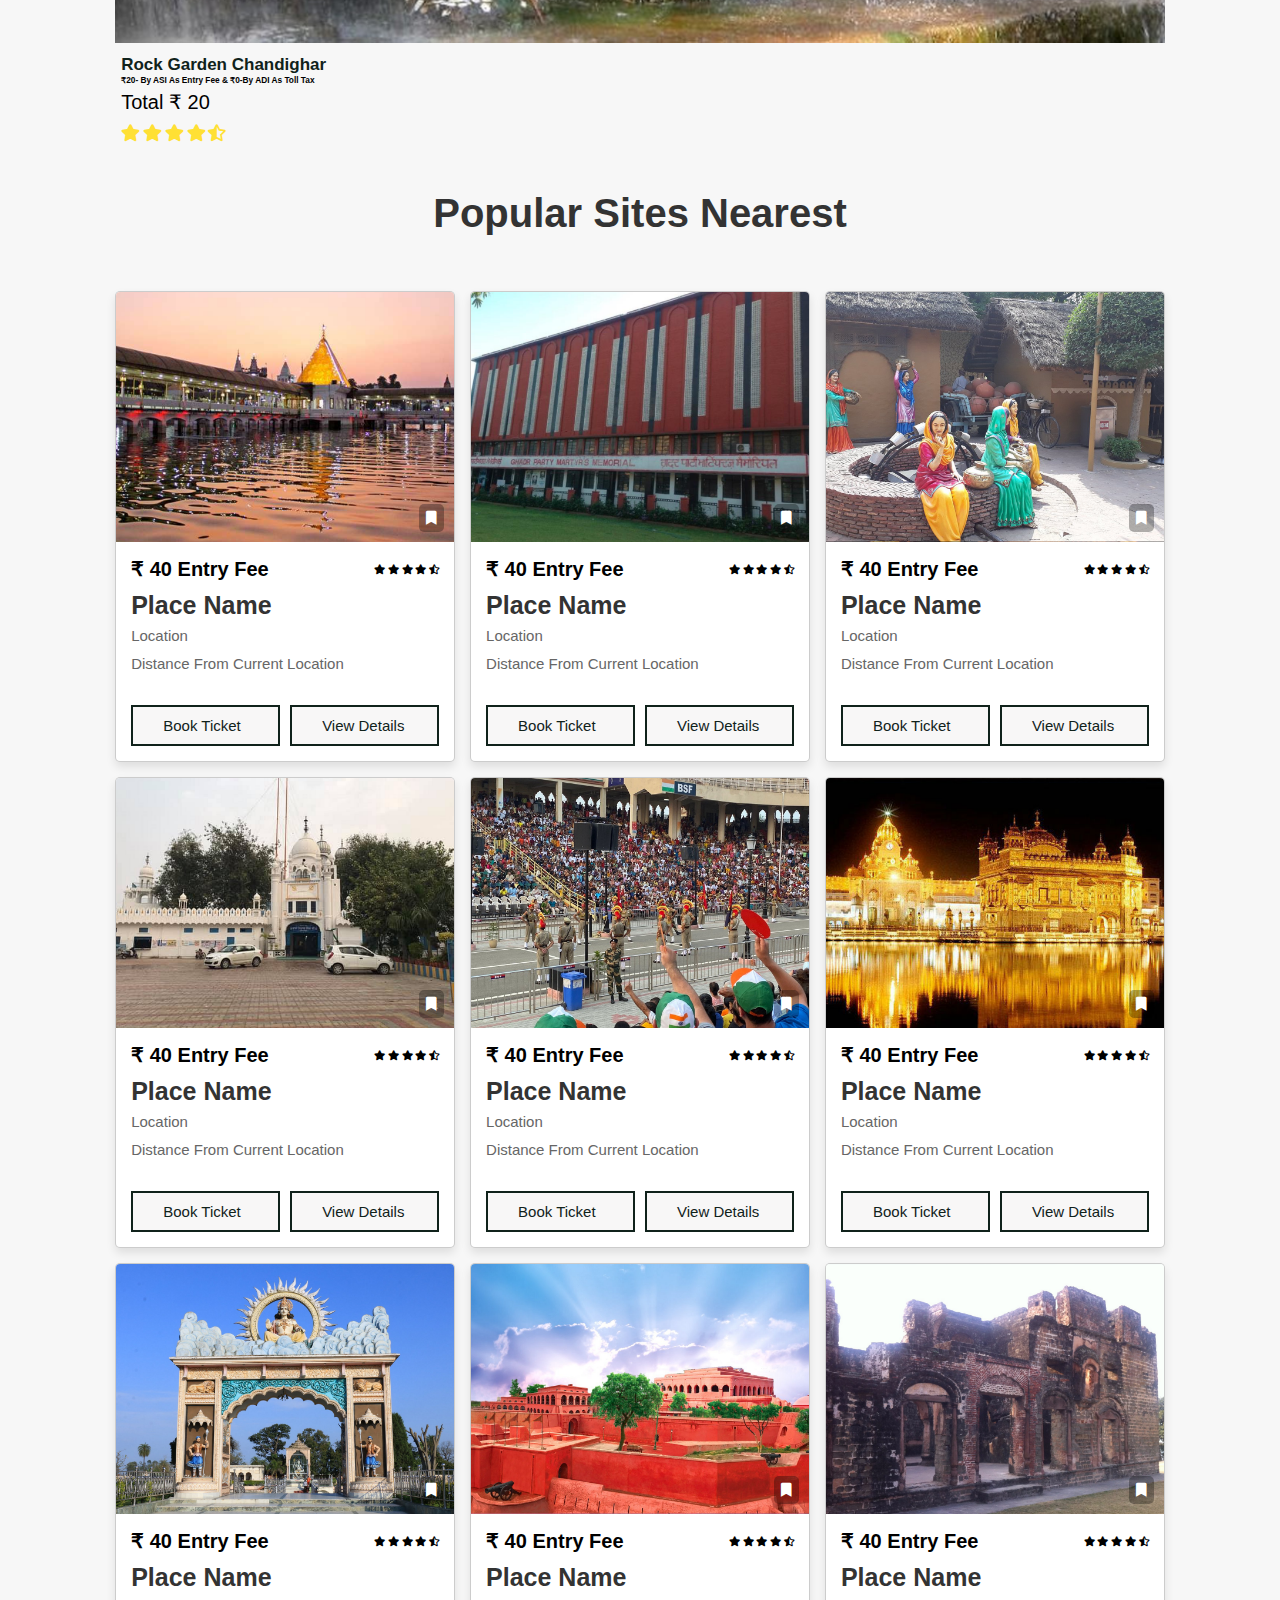
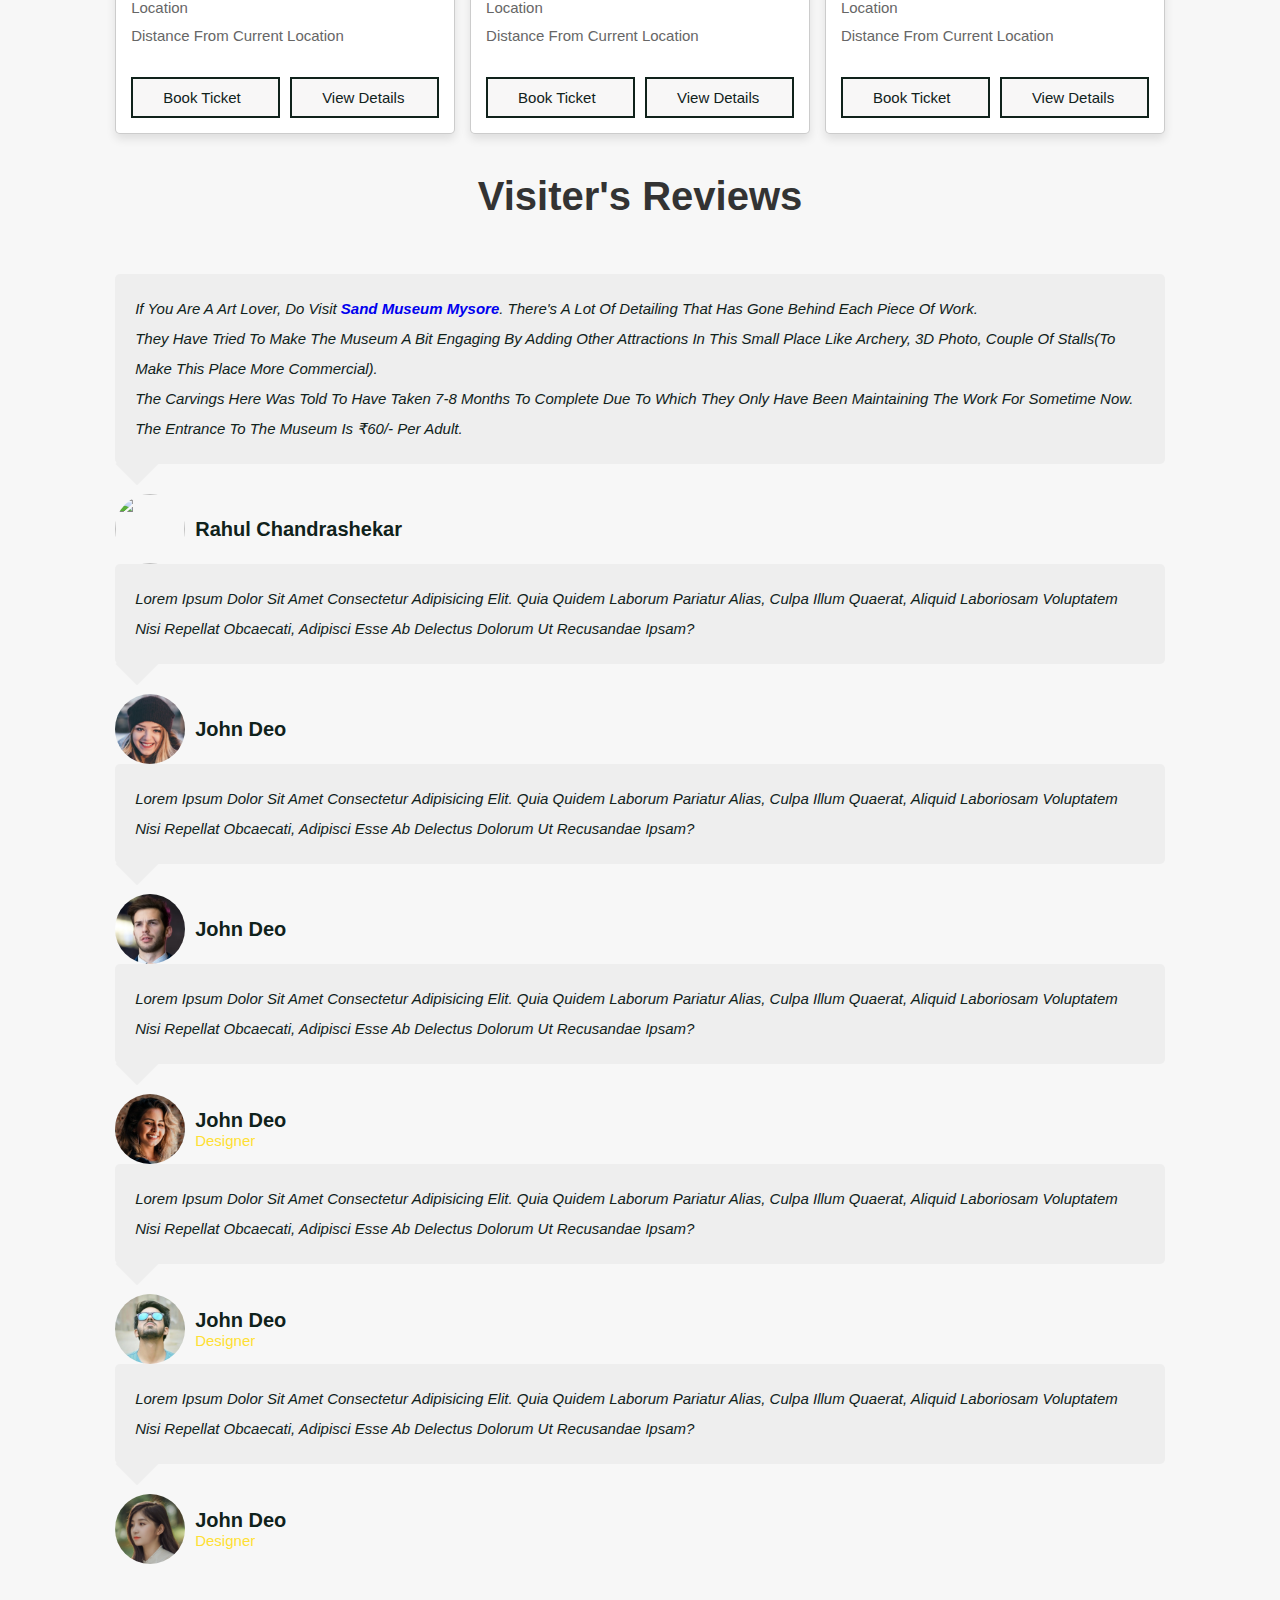
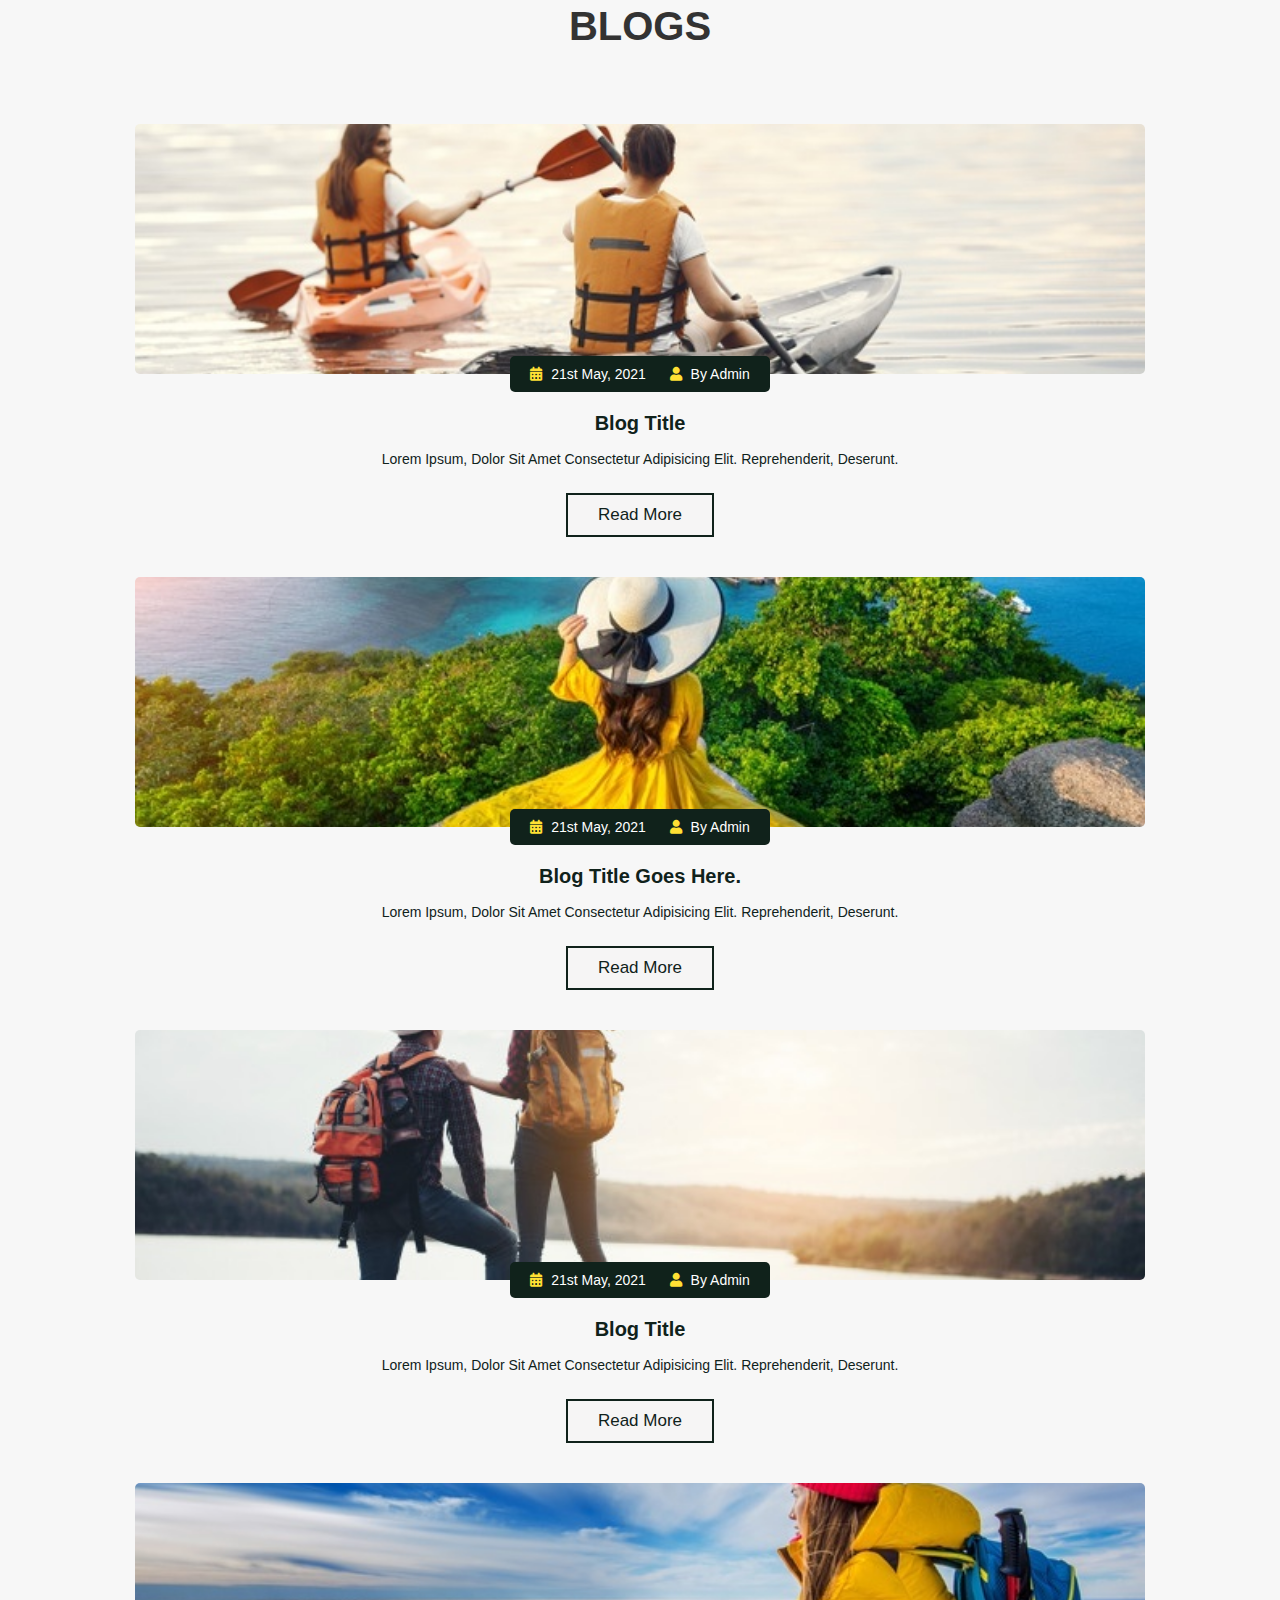
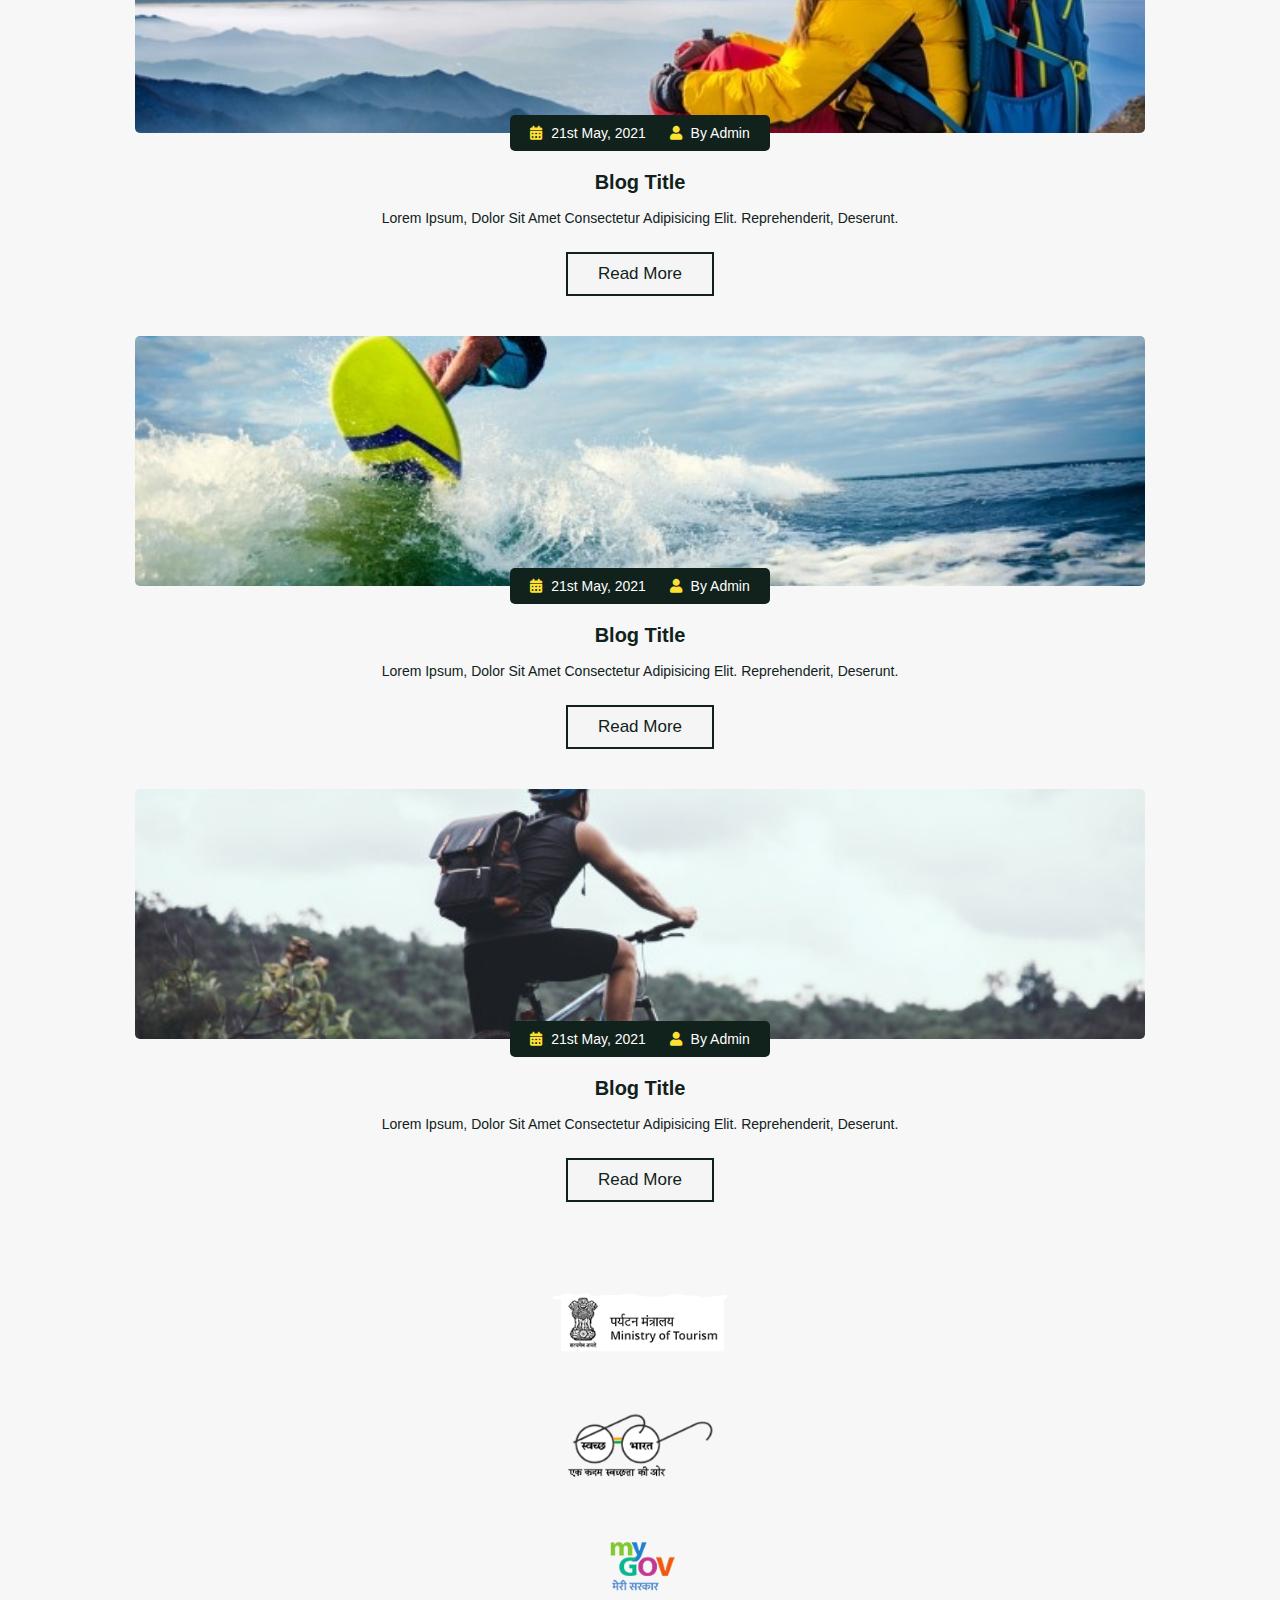
==== commit 1f85a091: "Update index.html" ====
--- a/index.html
+++ b/index.html
@@ -233,7 +233,7 @@
 
 <section class="category" id="category">
 
-    <h1 class="heading">CATEGORIES </h1><i class="fa fa-arrows-h"></i><br><br>
+    <h1 class="heading">CATEGORIES <i class="fa fa-arrows-h"></i> </h1><br><br>
 
     <div class="box-container">
     
